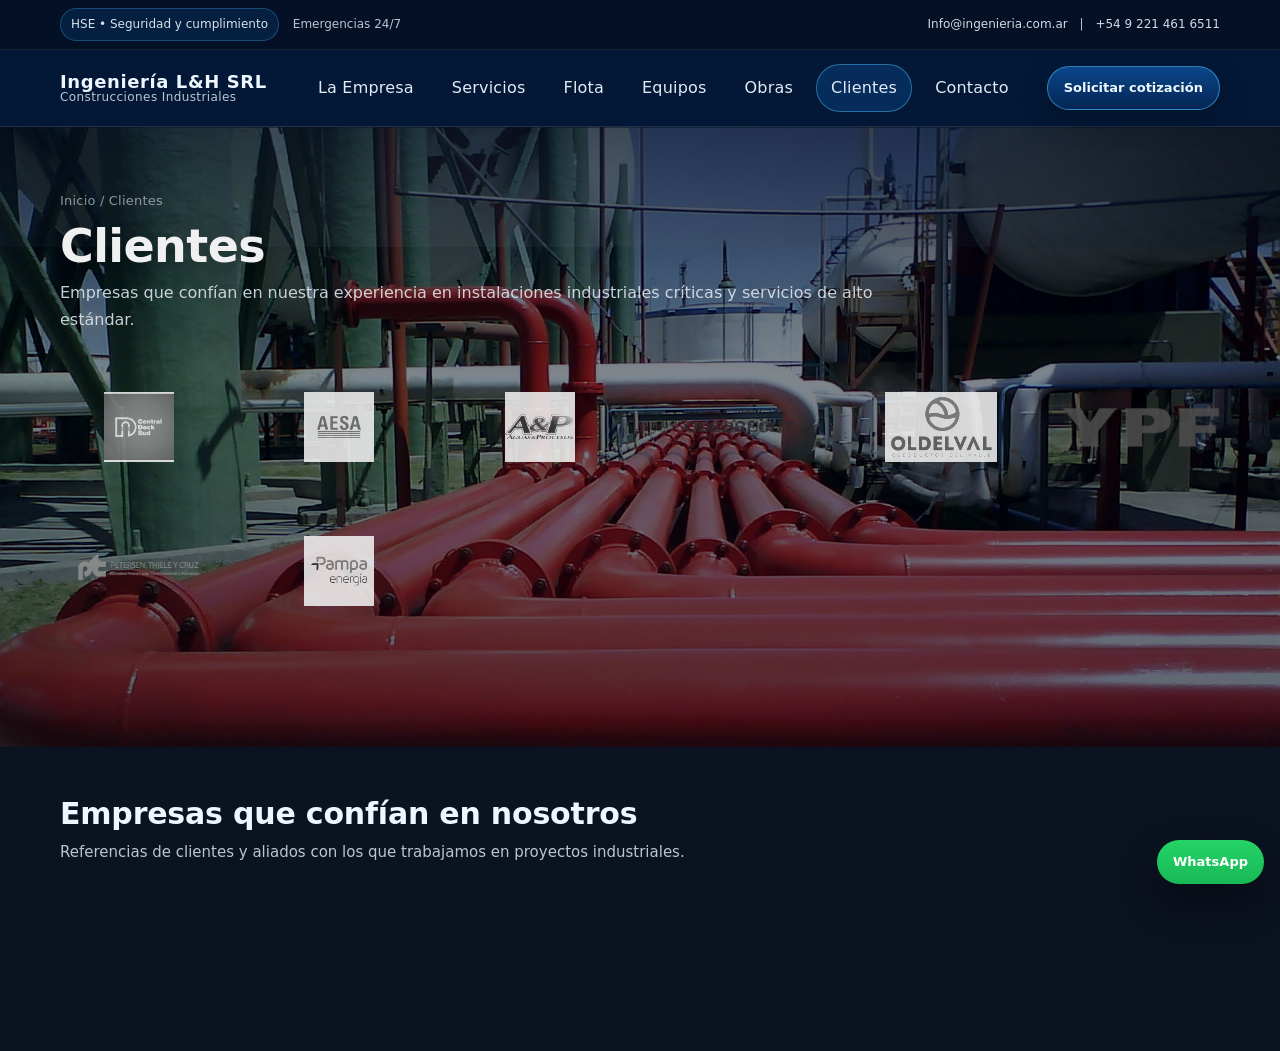
==== clientes.html @ d9d4d3de "Sitio web Ingeniería L&H SRL" ====
<!doctype html>
<html lang="es">
<head>
  <meta charset="utf-8" />
  <meta name="viewport" content="width=device-width,initial-scale=1" />
  <title>Clientes | Ingeniería L&H SRL</title>
  <meta name="description" content="Clientes y sectores atendidos por Ingeniería L&H SRL." />

  <link rel="icon" href="assets/img/favicon/favicon.png" />
  <link rel="stylesheet" href="css/styles.css" />

  <style>
    /* HERO UNIFICADO (Clientes + Obras) — FORZADO */
    .page-hero.page-hero--image{
      position: relative !important;
      height: 620px !important;
      min-height: 620px !important;
      padding: 64px 0 90px !important; /* + espacio para logos */
      display: flex !important;
      align-items: flex-start !important;
      background-size: cover !important;
      background-repeat: no-repeat !important;
      background-position: center 30% !important;
      overflow: hidden !important;
    }

    .page-hero.page-hero--image::before{
      content:"" !important;
      position:absolute !important;
      inset:0 !important;
      background: linear-gradient(
        180deg,
        rgba(2,16,39,.72) 0%,
        rgba(2,16,39,.45) 40%,
        rgba(2,16,39,.60) 100%
      ) !important;
      pointer-events:none !important;
    }

    .page-hero.page-hero--image > .container{
      position: relative !important;
      z-index: 1 !important;
    }

    /* LOGOS dentro del HERO */
    .clients-grid--hero{
      margin-top: 42px;
      display: grid;
      grid-template-columns: repeat(auto-fit, minmax(150px, 1fr));
      gap: 42px;
      align-items: center;
    }

    .clients-grid--hero .client{
      background: transparent !important;
      border: none !important;
      box-shadow: none !important;
      padding: 0 !important;
      display: flex;
      align-items: center;
      justify-content: center;
      min-height: 70px;
    }

    .clients-grid--hero .client img{
      max-width: 160px;
      max-height: 70px;
      width: auto;
      height: auto;
      object-fit: contain;

      filter: grayscale(1) contrast(1.05) brightness(1.1);
      opacity: .88;
      transition: filter .25s ease, opacity .25s ease, transform .25s ease;
    }

    .clients-grid--hero .client:hover img{
      filter: none;
      opacity: 1;
      transform: scale(1.05);
    }

    @media (max-width: 520px){
      .page-hero.page-hero--image{
        height: auto !important;
        min-height: 0 !important;
        padding: 44px 0 26px !important;
        background-position: center 25% !important;
      }

      .clients-grid--hero{
        margin-top: 26px;
        grid-template-columns: 1fr 1fr;
        gap: 22px;
      }

      .clients-grid--hero .client img{
        max-width: 120px;
        max-height: 52px;
      }
    }
  </style>
</head>

<body>
  <a class="skip-link" href="#contenido">Saltar al contenido</a>

  <!-- TOPBAR -->
  <div class="topbar">
    <div class="container wrap">
      <div>
        <span class="badge">HSE • Seguridad y cumplimiento</span>
        <span style="margin-left:10px">Emergencias 24/7</span>
      </div>
      <div>
        <a href="mailto:Info@ingenieria.com.ar">Info@ingenieria.com.ar</a>
        <span style="margin:0 8px">|</span>
        <a href="https://wa.me/5492214616511" target="_blank" rel="noopener">+54 9 221 461 6511</a>
      </div>
    </div>
  </div>

  <!-- HEADER -->
  <header class="site-header" data-header>
    <div class="container navbar">
      <a class="brand brand-text" href="index.html" aria-label="Ir a Inicio">
        <div class="title">
          <strong>Ingeniería L&amp;H SRL</strong>
          <span>Construcciones Industriales</span>
        </div>
      </a>

      <nav class="nav-links" aria-label="Navegación principal">
        <a href="empresa.html">La Empresa</a>
        <a href="servicios.html">Servicios</a>
        <a href="flota.html">Flota</a>
        <a href="equipos.html">Equipos</a>
        <a href="obras.html">Obras</a>
        <a class="active" href="clientes.html">Clientes</a>
        <a href="contacto.html">Contacto</a>
      </nav>

      <a class="cta" href="contacto.html">Solicitar cotización</a>

      <button class="burger" data-burger aria-label="Abrir menú" aria-controls="mobile-drawer" aria-expanded="false">☰</button>
    </div>

    <div class="container mobile-drawer" id="mobile-drawer" data-drawer hidden>
      <a href="empresa.html">La Empresa</a>
      <a href="servicios.html">Servicios</a>
      <a href="flota.html">Flota</a>
      <a href="equipos.html">Equipos</a>
      <a href="obras.html">Obras</a>
      <a class="active" href="clientes.html">Clientes</a>
      <a href="contacto.html">Contacto</a>
    </div>
  </header>

  <main id="contenido">

    <!-- HERO + LOGOS ADENTRO -->
    <section class="page-hero page-hero--image"
      style="background-image:url('assets/img/Liea-Red-de-Incendio-Pao.jpg');">
      <div class="container">
        <div class="breadcrumb">Inicio / Clientes</div>
        <h1>Clientes</h1>
        <p>
          Empresas que confían en nuestra experiencia en instalaciones industriales críticas
          y servicios de alto estándar.
        </p>

        <!-- ✅ LOGOS ADENTRO DE LA FOTO -->
        <div class="clients-grid clients-grid--hero" aria-label="Logos de clientes">
          <figure class="client">
            <img src="assets/img/clientes/1685051536415.jpg" alt="Central Dock Sud" loading="lazy" decoding="async">
          </figure>

          <figure class="client">
            <img src="assets/img/clientes/1704732677499 (1).jpg" alt="AESA" loading="lazy" decoding="async">
          </figure>

          <figure class="client">
            <img src="assets/img/clientes/aguas_y_procesos_logo.jpg" alt="A&P Aguas &amp; Procesos" loading="lazy" decoding="async">
          </figure>

          <figure class="client">
            <img src="assets/img/clientes/od6061o616-odebrecht-logo-odebrecht-logo-vector-eps-379-25-kb-download-r1b1a3ddbq8gzyj5g5m2zoujltp27phqtq1zozi6ia.png" alt="Odebrecht" loading="lazy" decoding="async">
          </figure>

          <figure class="client">
            <img src="assets/img/clientes/Oldelval_Vertical-01-1536x960.png" alt="Oldelval" loading="lazy" decoding="async">
          </figure>

          <figure class="client">
            <img src="assets/img/clientes/ypf-logo.png" alt="YPF" loading="lazy" decoding="async">
          </figure>

          <figure class="client">
            <img src="assets/img/clientes/FOTOGRAFIA-INSTITUCIONAL-PETERSEN-LOGO.png" alt="Petersen, Thiele y Cruz" loading="lazy" decoding="async">
          </figure>

          <figure class="client">
            <img src="assets/img/clientes/images.jpg" alt="Pampa Energía" loading="lazy" decoding="async">
          </figure>
        </div>
      </div>
    </section>

    <!-- ✅ SECCIÓN INFORMATIVA ABAJO (SIN LOGOS) -->
    <section class="section" id="clientes">
      <div class="container">
        <div class="section-title section-title--stack">
          <h2>Empresas que confían en nosotros</h2>
          <p>Referencias de clientes y aliados con los que trabajamos en proyectos industriales.</p>
        </div>
      </div>
    </section>

  </main>

  <footer class="footer">
    <div class="container footer-grid">
      <div>
        <strong>Ingeniería L&amp;H SRL</strong><br/>
        <span>Construcciones Industriales</span>
      </div>
      <div>
        <div><a href="servicios.html">Servicios</a></div>
        <div><a href="obras.html">Obras</a></div>
        <div><a href="contacto.html">Contacto</a></div>
      </div>
      <div>
        <div>WhatsApp: +54 9 221 461 6511</div>
        <div>Email: Info@ingenieria.com.ar</div>
      </div>
    </div>
  </footer>

  <a class="whatsapp-fab" href="https://wa.me/5492216168685" target="_blank" rel="noopener">WhatsApp</a>
  <script src="js/main.js"></script>
</body>
</html>
---- css/styles.css ----
:root{
  --bg0:#021027;
  --bg1:#041a3a;
  --panel:#062a57;
  --card:#07356f;
  --text:#eef7ff;
  --muted:#b9dcff;

  --accent:#1489ff;
  --accent2:#55c3ff;
  --line:rgba(255,255,255,.12);
  --line2:rgba(85,195,255,.22);

  --shadow: 0 18px 55px rgba(0,0,0,.40);
  --shadow2: 0 10px 28px rgba(0,0,0,.28);
  --radius: 18px;
  --max: 1160px;

  --h1: 44px;
  --h2: 26px;
  --h3: 15px;
  --p: 14px;

  --header-h: 78px; /* altura del header */
  --topbar-h: 40px; /* altura topbar */
}



*{ box-sizing:border-box; }
html{ scroll-behavior:smooth; }

body{
  margin:0;
  font-family: system-ui, -apple-system, Segoe UI, Roboto, Arial, sans-serif;
  color:var(--text);
  line-height:1.55;
  background:
    radial-gradient(1200px 680px at 80% -10%, rgba(85,195,255,.32), transparent 60%),
    radial-gradient(1100px 760px at 10% 0%, rgba(20,137,255,.28), transparent 55%),
    linear-gradient(180deg, var(--bg1) 0%, var(--bg0) 70%, #010a18 100%);
}

a{ color:inherit; text-decoration:none; }
img{ max-width:100%; display:block; }
.container{ width:min(var(--max), calc(100% - 42px)); margin:0 auto; }

/* Accessibility */
.skip-link{
  position:absolute; left:-999px; top:auto; width:1px; height:1px; overflow:hidden;
}
.skip-link:focus{
  left:16px; top:16px; width:auto; height:auto; padding:10px 14px;
  border-radius:12px; background:rgba(6,42,87,.95);
  border:1px solid var(--line); z-index:9999;
}

/* =========================================================
   TOPBAR (si no existe en HTML, no molesta)
========================================================= */
.topbar{
  position: relative;
  z-index: 10;
  background: rgba(2,16,39,.85);
  border-bottom:1px solid rgba(255,255,255,.08);
}

.topbar .wrap{
  display:flex;
  justify-content:space-between;
  align-items:center;
  gap:14px;
  padding:8px 0;
  font-size:12px;
  color:rgba(238,247,255,.78);
}


.topbar a{ color:rgba(238,247,255,.88); }
.topbar a:hover{ color:var(--text); text-decoration:underline; }
.badge{
  display:inline-flex; align-items:center; gap:8px;
  padding:6px 10px; border-radius:999px;
  border:1px solid rgba(85,195,255,.28);
  background: rgba(20,137,255,.12);
  color:rgba(238,247,255,.90);
}

/* =========================================================
   HEADER / NAV (base)
========================================================= */
header{
  position:sticky;
  top:0;
  z-index:50;
  background: rgba(4,26,58,.82);
  border-bottom:1px solid rgba(255,255,255,.10);
  backdrop-filter: blur(12px);
}

.navbar{
  display:flex;
  align-items:center;
  justify-content:space-between;
  padding:14px 0;
}

.brand{
  display:flex;
  align-items:center;
  gap:14px;
  min-width:220px;
}
.brand img{ width:168px; height:44px; object-fit:contain; }
.brand .title{ display:flex; flex-direction:column; line-height:1.15; }
.brand .title strong{ font-size:14px; letter-spacing:.35px; }
.brand .title span{ font-size:12px; color:var(--muted); }

.nav-links{ display:flex; align-items:center; gap:8px; }
.nav-links a{
  font-size:16px;              /* ⬅ antes 13px */
  padding:11px 14px;           /* acompaña el tamaño */
  border-radius:999px;
  border:1px solid transparent;
  color:rgba(238,247,255,.95); /* un poco más legible */
  letter-spacing:.2px;         /* look más pro */
  font-weight:500;             /* sin verse pesado */
}

.nav-links a:hover{
  border-color: rgba(85,195,255,.35);
  background: rgba(20,137,255,.12);
}
.nav-links a.active{
  border-color: rgba(85,195,255,.45);
  background: rgba(20,137,255,.18);
}

.cta{
  display:inline-flex; align-items:center; justify-content:center; gap:10px;
  padding:11px 16px;
  border-radius:999px;
  border:1px solid rgba(85,195,255,.55);
  background: linear-gradient(180deg, rgba(20,137,255,.42), rgba(11,99,214,.18));
  box-shadow: var(--shadow2);
  font-weight:800;
  font-size:13px;
}
.cta:hover{ border-color: rgba(85,195,255,.92); transform: translateY(-1px); }

/* Mobile menu */
.burger{
  display:none;
  width:44px; height:44px;
  border-radius:12px;
  border:1px solid rgba(255,255,255,.14);
  background: rgba(6,42,87,.45);
  color:var(--text);
  cursor:pointer;
}
.burger:hover{ border-color: rgba(85,195,255,.45); }

.mobile-drawer{
  display:none;
  border-top:1px solid rgba(255,255,255,.08);
  padding:10px 0 16px;
}
.mobile-drawer a{
  display:block;
  padding:12px 12px;
  margin:6px 0;
  border-radius:14px;
  border:1px solid rgba(255,255,255,.12);
  background: rgba(6,42,87,.35);
}
.mobile-drawer a:hover{
  border-color: rgba(85,195,255,.45);
  background: rgba(20,137,255,.12);
}

/* =========================================================
   TECHINT: MENÚ SOBRE VIDEO + SIN FRANJA AZUL
   (esto es lo que pediste)
========================================================= */

/* 1) header fixed y transparente sobre el video */
body.has-hero header.site-header{
  position: fixed;
  top:0; left:0; right:0;
  z-index: 999;
  background: rgba(2,16,39,.18);
  border-bottom: 1px solid rgba(255,255,255,.10);
  backdrop-filter: blur(10px);
  transition: background .25s ease, backdrop-filter .25s ease, box-shadow .25s ease;
}

/* 2) header sólido al scrollear (tu JS agrega .is-solid) */
body.has-hero header.site-header.is-solid{
  background: rgba(4,26,58,.88);
  backdrop-filter: blur(12px);
  box-shadow: 0 10px 30px rgba(0,0,0,.25);
}

/* 3) compensación del header fixed */
body.has-hero{
  padding-top: var(--header-h);
}

/* 4) clave: el hero sube debajo del header para tapar el fondo */
body.has-hero .hero{
  margin-top: calc(var(--header-h) * -1);
  padding-top: var(--header-h);
  padding-bottom: 28px;
}

/* =========================================================
   HERO (tu layout original)
========================================================= */
.hero{ padding:0 0 28px; }

.hero-grid{
  display:grid;
  grid-template-columns: 1.2fr .8fr;
  gap:18px;
  align-items:stretch;
}

/* Tu HTML usa hero-card / sidebar */
.hero-card{
  border-radius: 24px;
  overflow:hidden;
  border:1px solid rgba(255,255,255,.12);
  box-shadow: var(--shadow);
  background:
    radial-gradient(900px 520px at 75% 0%, rgba(85,195,255,.20), transparent 60%),
    linear-gradient(180deg, rgba(6,42,87,.55), rgba(2,16,39,.40));
}

.sidebar{
  border-radius:24px;
  border:1px solid rgba(255,255,255,.12);
  background: linear-gradient(180deg, rgba(6,42,87,.76), rgba(2,16,39,.62));
  box-shadow: var(--shadow2);
  padding:20px;
}
.sidebar h3{ margin:0 0 10px; font-size:16px; letter-spacing:.1px; }

/* Pills dentro del sidebar */
.pills{ display:flex; flex-wrap:wrap; gap:10px; }
.pill{
  font-size:12px;
  padding:9px 12px;
  border-radius:999px;
  border:1px solid rgba(255,255,255,.12);
  background: rgba(255,255,255,.05);
  color: rgba(238,247,255,.86);
}

/* Cards internas del sidebar (ya las usás) */
.card{
  border-radius: var(--radius);
  border:1px solid rgba(255,255,255,.12);
  background: linear-gradient(180deg, rgba(6,42,87,.55), rgba(2,16,39,.40));
  box-shadow: 0 14px 34px rgba(0,0,0,.28);
  padding:18px;
  transition: transform .18s ease, border-color .18s ease, background .18s ease;
}
.card:hover{
  transform: translateY(-3px);
  border-color: rgba(85,195,255,.40);
  background: linear-gradient(180deg, rgba(20,137,255,.18), rgba(2,16,39,.40));
}
.card h3{ margin:0 0 8px; font-size: var(--h3); }
.card p{ margin:0; font-size: 13px; color: rgba(238,247,255,.80); }

/* =========================================================
   HERO VIDEO + TEXTO SOBRE VIDEO
========================================================= */
.hero-media.video{
  position: relative;
  min-height: 520px;
  overflow: hidden;
  background: #021027;
}

/* videos (fade) */
.hero-media.video .hero-video{
  position:absolute;
  inset:0;
  width:100%;
  height:100%;
  object-fit:cover;
  opacity:0;
  transition: opacity .8s ease;
  transform: scale(1.03);
  filter: saturate(1.05) contrast(1.05);
}
.hero-media.video .hero-video.is-active{ opacity:1; }

/* overlay legibilidad */
.hero-media.video::after{
  content:"";
  position:absolute;
  inset:0;
  background:
    linear-gradient(90deg, rgba(2,16,39,.88) 0%, rgba(2,16,39,.40) 55%, rgba(2,16,39,.15) 100%),
    radial-gradient(900px 520px at 70% 0%, rgba(85,195,255,.18), transparent 60%);
  pointer-events:none;
  z-index:1;
}

/* texto encima del video */
.hero-overlay{
  position: relative;
  z-index: 2;
  padding: 42px 34px;
  max-width: 720px;
}

.kicker{
  display:inline-flex; align-items:center; gap:10px;
  font-size:12px;
  color:rgba(238,247,255,.80);
  padding:8px 14px;
  border-radius:999px;
  border:1px solid rgba(85,195,255,.24);
  background: rgba(20,137,255,.10);
}

.h1{
  margin:18px 0 12px;
  font-size: var(--h1);
  line-height:1.08;
  letter-spacing:-.6px;
}

.lead{
  margin:0;
  font-size: 15px;
  color: rgba(238,247,255,.86);
  max-width: 64ch;
}

.hero-actions{
  display:flex;
  gap:12px;
  flex-wrap:wrap;
  margin-top:18px;
}

.btn{
  display:inline-flex; align-items:center; justify-content:center; gap:10px;
  padding:12px 16px;
  border-radius: 14px;
  border:1px solid rgba(255,255,255,.14);
  background: rgba(6,42,87,.35);
  font-weight:700;
  font-size:13px;
}
.btn:hover{
  border-color: rgba(85,195,255,.45);
  background: rgba(20,137,255,.10);
  transform: translateY(-1px);
}
.btn.primary{
  border:1px solid rgba(85,195,255,.60);
  background: linear-gradient(180deg, rgba(20,137,255,.40), rgba(11,99,214,.18));
}

/* KPIs */
.kpis{
  display:grid;
  grid-template-columns: repeat(4, 1fr);
  gap:10px;
  margin-top:16px;
}
.kpi{
  padding:12px 12px 10px;
  border-radius:16px;
  border:1px solid rgba(255,255,255,.12);
  background: linear-gradient(180deg, rgba(7,53,111,.40), rgba(2,16,39,.25));
}
.kpi strong{ display:block; font-size:18px; letter-spacing:.2px; }
.kpi span{ font-size:12px; color:rgba(238,247,255,.74); }

/* =========================================================
   SECCIONES PRO
========================================================= */
.section{ padding:56px 0; }
.section.alt{
  background: linear-gradient(180deg, rgba(255,255,255,.03), rgba(255,255,255,0));
  border-top:1px solid rgba(255,255,255,.06);
  border-bottom:1px solid rgba(255,255,255,.06);
}
.section-title{
  display:flex;
  align-items:flex-end;
  justify-content:space-between;
  gap:18px;
  margin-bottom:18px;
}
.section-title h2{
  margin:0;
  font-size: var(--h2);
  letter-spacing:-.40px;
}
.section-title p{
  margin:0;
  max-width: 620px;
  color: rgba(238,247,255,.74);
  font-size: 13px;
}

.grid-3{
  display:grid;
  grid-template-columns: repeat(3, 1fr);
  gap:16px;
}

/* =========================================================
   PAGE HERO
========================================================= */
.page-hero{ padding:46px 0 22px; }
.breadcrumb{
  font-size:12px;
  color:rgba(238,247,255,.70);
  margin-bottom:10px;
}
.page-hero h1{
  margin:0 0 8px;
  font-size:34px;
  letter-spacing:-.35px;
}
.page-hero p{
  margin:0;
  color: rgba(238,247,255,.82);
  max-width: 820px;
  font-size: 13px;
}

/* =========================================================
   TABLAS / GALERÍA / FORM
========================================================= */
.table{
  width:100%;
  border-collapse:separate;
  border-spacing:0;
  overflow:hidden;
  border-radius: var(--radius);
  border:1px solid rgba(255,255,255,.12);
  background: rgba(2,16,39,.25);
}
.table th, .table td{
  padding:12px;
  font-size:13px;
  border-bottom:1px solid rgba(255,255,255,.08);
  vertical-align:top;
}
.table th{
  background: rgba(255,255,255,.05);
  text-align:left;
}

.gallery{
  display:grid;
  grid-template-columns: repeat(3, 1fr);
  gap:12px;
}
.gallery figure{
  margin:0;
  border-radius: var(--radius);
  overflow:hidden;
  border:1px solid rgba(255,255,255,.12);
  background: rgba(2,16,39,.25);
}
.gallery figcaption{
  padding:10px 12px;
  font-size:12px;
  color: rgba(238,247,255,.78);
}

.form{
  display:grid;
  grid-template-columns: 1fr 1fr;
  gap:12px;
}
.field{ display:flex; flex-direction:column; gap:8px; }
.field label{ font-size:12px; color: rgba(238,247,255,.78); }
.field input, .field textarea{
  border-radius:14px;
  border:1px solid rgba(255,255,255,.12);
  padding:12px 12px;
  background: rgba(2,16,39,.25);
  color: var(--text);
  outline:none;
}
.field input:focus, .field textarea:focus{ border-color: rgba(85,195,255,.55); }
.field textarea{ min-height:120px; resize:vertical; }
.form .full{ grid-column: 1 / -1; }

/* =========================================================
   FOOTER
========================================================= */
.footer{
  margin-top:30px;
  border-top:1px solid rgba(255,255,255,.10);
  background: rgba(2,16,39,.40);
  padding:26px 0;
  color: rgba(238,247,255,.74);
  font-size:12px;
}
.footer-grid{
  display:flex;
  justify-content:space-between;
  align-items:flex-start;
  gap:18px;
  flex-wrap:wrap;
}
.footer a{ color: rgba(238,247,255,.84); }
.footer a:hover{ color: var(--text); text-decoration:underline; }

/* =========================================================
   WHATSAPP
========================================================= */
.whatsapp-fab{
  position:fixed;
  right:16px;
  bottom:16px;
  z-index:60;
  padding:12px 16px;
  border-radius:999px;
  font-size:13px;
  font-weight:900;
  color:#fff;
  background: linear-gradient(180deg, #25D366, #18b957);
  box-shadow: 0 18px 40px rgba(0,0,0,.40);
}

/* =========================================================
   ANIMACIONES
========================================================= */
.reveal{
  opacity:0;
  transform: translateY(12px);
  transition: opacity .6s ease, transform .6s ease;
}
.reveal.is-visible{
  opacity:1;
  transform:none;
}

/* =========================================================
   RESPONSIVE
========================================================= */
@media (max-width: 980px){
  :root{ --h1: 36px; --header-h: 72px; }
  .hero-grid{ grid-template-columns: 1fr; }
  .kpis{ grid-template-columns: 1fr 1fr; }
  .grid-3{ grid-template-columns: 1fr; }
  .gallery{ grid-template-columns: 1fr 1fr; }
  .form{ grid-template-columns: 1fr; }
  .hero-media.video{ min-height: 440px; }
  .hero-overlay{ padding: 30px 22px; }
}
@media (max-width: 860px){
  .nav-links, .cta{ display:none; }
  .burger{ display:inline-flex; align-items:center; justify-content:center; }
  .mobile-drawer{ display:block; }
  .mobile-drawer[hidden]{ display:none; }
}
@media (max-width: 520px){
  :root{ --h1: 30px; }
  .kpis{ grid-template-columns: 1fr; }
  .gallery{ grid-template-columns: 1fr; }
}


/* =========================================================
   HERO FULL WIDTH (Techint)
========================================================= */

.hero-full{
  padding: 0;
}

/* contenedor de video full-bleed */
.hero-full-media{
  width: 100vw;
  min-height: calc(100vh - var(--header-h));
  border-radius: 0;        /* full width */
  overflow: hidden;
}

/* que el video ocupe toda la pantalla */
.hero-full-media .hero-video{
  border-radius: 0;
}

/* overlay de texto: centrado, pero sobre video */
.hero-overlay-wide{
  padding: 110px 0 48px; /* espacio superior para que el texto no choque con el header */
  max-width: 860px;
}

/* el gradiente overlay más “Techint” */
.hero-full-media::after{
  background:
    linear-gradient(90deg, rgba(2,16,39,.90) 0%, rgba(2,16,39,.55) 55%, rgba(2,16,39,.22) 100%),
    radial-gradient(1200px 650px at 70% 0%, rgba(85,195,255,.16), transparent 60%);
}

/* la grilla de abajo con aire */


/* en mobile: altura y padding */
@media (max-width: 980px){
  .hero-full-media{
    min-height: 72vh;
  }
  .hero-overlay-wide{
    padding: 92px 0 34px;
    max-width: 720px;
  }
  .hero-grid-below{ margin-top: -40px; }
}

/* =========================================================
   HEADER TRANSPARENTE SOBRE EL VIDEO (TECHINT)
========================================================= */



/* Links visibles sobre video */
body.has-hero header.site-header .nav-links a,
body.has-hero header.site-header .brand,
body.has-hero header.site-header .brand strong,
body.has-hero header.site-header .brand span{
  color: #eef7ff;
}

/* Botón */
body.has-hero header.site-header .cta{
  background: linear-gradient(180deg, rgba(20,137,255,.45), rgba(11,99,214,.25));
  border-color: rgba(85,195,255,.55);
}


/* ===== FORCE: header transparente sobre el hero ===== */
body.has-hero header.site-header{
  background: transparent !important;
  backdrop-filter: none !important;
  -webkit-backdrop-filter: none !important;
  box-shadow: none !important;
  border-bottom: 1px solid rgba(255,255,255,.10) !important;
}

/* Estado sólido cuando scrolleás (tu JS pone .is-solid) */
body.has-hero header.site-header.is-solid{
  background: rgba(4,26,58,.92) !important;
  backdrop-filter: blur(12px) !important;
  -webkit-backdrop-filter: blur(12px) !important;
  box-shadow: 0 10px 30px rgba(0,0,0,.25) !important;
}
/* ===== FIX DEFINITIVO: HEADER REALMENTE TRANSPARENTE EN HERO ===== */


/* 2) Si algún estilo global de `header{...}` se mete, lo anulamos también */
body.has-hero header.site-header{
  background: transparent !important;
}

/* 3) Solo cuando scrolleás: vuelve sólido */
body.has-hero header.site-header.is-solid{
  background: rgba(4,26,58,.92) !important;
  backdrop-filter: blur(12px) !important;
  -webkit-backdrop-filter: blur(12px) !important;
  box-shadow: 0 10px 30px rgba(0,0,0,.25) !important;
}
/* ===== Overlay del video: más liviano arriba para que el menú “respire” ===== */
.hero-media.video::after{
  background:
    linear-gradient(180deg, rgba(2,16,39,.35) 0%, rgba(2,16,39,.70) 55%, rgba(2,16,39,.88) 100%),
    radial-gradient(1200px 650px at 70% 0%, rgba(85,195,255,.14), transparent 60%) !important;
}
/* ===== Techint: arriba claro (para el menú), abajo oscuro (para el texto) ===== */
.hero-media.video::after{
  content:"";
  position:absolute;
  inset:0;
  pointer-events:none;
  z-index:1;

  /* Top liviano, bottom más oscuro */
  background:
    linear-gradient(
      180deg,
      rgba(2,16,39,.18) 0%,
      rgba(2,16,39,.32) 22%,
      rgba(2,16,39,.62) 55%,
      rgba(2,16,39,.88) 100%
    ),
    radial-gradient(1200px 650px at 70% 0%, rgba(85,195,255,.14), transparent 60%) !important;
}

/* Header 100% transparente en el hero */
body.has-hero header.site-header{
  background: transparent !important;
  backdrop-filter: none !important;
  -webkit-backdrop-filter: none !important;
  box-shadow: none !important;
  border-bottom: 1px solid rgba(255,255,255,.08) !important;
}
/* Capa sutil SOLO detrás del contenido del navbar (no banda completa) */
body.has-hero header.site-header .navbar{
  background: linear-gradient(180deg, rgba(2,16,39,.35), rgba(2,16,39,0)) !important;
  border-radius: 0 !important;
}
/* ===== MENÚ DENTRO DEL VIDEO (ESTILO TECHINT REAL) ===== */

/* Header 100% limpio */
body.has-hero header.site-header{
  background: transparent !important;
  backdrop-filter: none !important;
  -webkit-backdrop-filter: none !important;
  box-shadow: none !important;
  border-bottom: none !important;
}

/* Overlay del hero: CLARO ARRIBA, OSCURO ABAJO */
.hero-media.video::after{
  content:"";
  position:absolute;
  inset:0;
  z-index:1;
  pointer-events:none;

  background:
    linear-gradient(
      180deg,
      rgba(2,16,39,.05) 0%,     /* menú: casi nada */
      rgba(2,16,39,.12) 18%,
      rgba(2,16,39,.35) 40%,   /* empieza texto */
      rgba(2,16,39,.65) 65%,
      rgba(2,16,39,.88) 100%   /* fondo del hero */
    );
}
body.has-hero header.site-header{
  border: none !important;
}
/* ===== FIX DEFINITIVO: SIN FRANJA AZUL, MENÚ SOBRE VIDEO ===== */

/* 1) NO dejes espacio arriba con el body (eso crea la franja azul) */
body.has-hero{
  padding-top: 0 !important;
}

/* 2) Header flotando encima del video (sin fondo) */
body.has-hero header.site-header{
  position: fixed !important;
  top: 0; left: 0; right: 0;
  z-index: 9999 !important;
  background: transparent !important;
  backdrop-filter: none !important;
  -webkit-backdrop-filter: none !important;
  box-shadow: none !important;
  border-bottom: none !important;
}

/* 3) El HERO arranca desde arriba (atrás del header) */
body.has-hero .hero{
  margin-top: 0 !important;
  padding-top: 0 !important;
}

/* 4) El video pega arriba del todo */
body.has-hero .hero-media.video{
  min-height: 100vh !important; /* ocupa pantalla completa */
}

/* 5) Solo el TEXTO baja para no quedar debajo del header */
body.has-hero .hero-overlay{
  padding-top: calc(var(--header-h) + 24px) !important;
}
body.has-hero header.site-header.is-solid{
  background: rgba(4,26,58,.92) !important;
  backdrop-filter: blur(12px) !important;
  -webkit-backdrop-filter: blur(12px) !important;
  box-shadow: 0 10px 30px rgba(0,0,0,.25) !important;
  border-bottom: 1px solid rgba(255,255,255,.08) !important;
}
@media (max-width: 520px){
  body.has-hero .hero-overlay{
    padding-top: calc(var(--header-h) + 14px) !important;
  }
}
/* ===== BRAND SOLO TEXTO (SIN LOGO) ===== */

.brand-text{
  display: flex;
  align-items: center;
}

.brand-text .title{
  display: flex;
  flex-direction: column;
  line-height: 1.1;
}

.brand-text .title strong{
  font-size: 18px;
  font-weight: 800;
  letter-spacing: .6px;
  color: #eef7ff;
}

.brand-text .title span{
  font-size: 12px;
  letter-spacing: .4px;
  color: rgba(238,247,255,.78);
}

/* En mobile un poco más compacto */
@media (max-width: 520px){
  .brand-text .title strong{
    font-size: 16px;
  }
}
/* =========================================================
   COLUMNA DERECHA (OPCIÓN A): OBRAS DESTACADAS
========================================================= */

.hero-grid{
  /* IMPORTANTE: ahora son 3 columnas */
  grid-template-columns: 1.2fr .8fr .7fr;
}

/* Panel derecho */
.right-rail{
  padding: 20px;
  min-height: 520px; /* acompaña el alto del hero */
}

.right-rail h3{
  margin: 0 0 12px;
  font-size: 16px;
  letter-spacing: .1px;
}

/* Lista de obras */
.work-list{
  display: grid;
  gap: 12px;
}

.work-card{
  display: grid;
  gap: 6px;
  padding: 14px 14px;
  border-radius: 16px;
  border: 1px solid rgba(255,255,255,.12);
  background: rgba(2,16,39,.22);
  transition: transform .18s ease, border-color .18s ease, background .18s ease;
}

.work-card strong{
  font-size: 13px;
  letter-spacing: .2px;
}

.work-card span{
  font-size: 12px;
  color: rgba(238,247,255,.74);
  line-height: 1.35;
}

.work-card em{
  font-style: normal;
  font-size: 12px;
  color: rgba(85,195,255,.90);
}

.work-card:hover{
  transform: translateY(-2px);
  border-color: rgba(85,195,255,.40);
  background: rgba(20,137,255,.10);
}

/* CTAs */
.right-cta{
  display: flex;
  gap: 10px;
  flex-wrap: wrap;
  margin-top: 14px;
}

/* Nota inferior */
.right-note{
  margin-top: 14px;
  padding: 14px;
  border-radius: 16px;
  border: 1px solid rgba(255,255,255,.12);
  background: rgba(2,16,39,.25);
}

.right-note strong{
  display: block;
  font-size: 13px;
  margin-bottom: 6px;
  color: rgba(238,247,255,.92);
}

.right-note span{
  display: block;
  font-size: 12px;
  color: rgba(238,247,255,.74);
  line-height: 1.35;
}

/* Responsive: a 2 columnas y luego 1 */
@media (max-width: 1100px){
  .hero-grid{
    grid-template-columns: 1.1fr .9fr;
  }
  .right-rail{
    grid-column: 1 / -1; /* baja debajo */
    min-height: auto;
  }
}

@media (max-width: 980px){
  .hero-grid{
    grid-template-columns: 1fr;
  }
  .right-rail{
    grid-column: auto;
  }
}
.side-media{
  position: relative;
  min-height: 520px;
  padding: 0;
  overflow: hidden;
}

.side-media .side-video{
  position:absolute;
  inset:0;
  width:100%;
  height:100%;
  object-fit:cover;
  transform: scale(1.02);
  filter: saturate(1.05) contrast(1.05);
}

.side-media::after{
  content:"";
  position:absolute;
  inset:0;
  background: linear-gradient(180deg, rgba(2,16,39,.18), rgba(2,16,39,.88));
  z-index:1;
  pointer-events:none;
}

.side-media-overlay{
  position: relative;
  z-index:2;
  height:100%;
  padding: 26px;
  display:flex;
  flex-direction:column;
  justify-content:flex-end;
}

.side-media-overlay p{
  margin: 8px 0 14px;
  color: rgba(238,247,255,.82);
  font-size: 13px;
  line-height: 1.4;
}

.side-media-actions{
  display:flex;
  gap:10px;
  flex-wrap:wrap;
}
/* ===== Capabilities list (reemplaza burbujas) ===== */
.cap-list{
  display:grid;
  grid-template-columns: 1fr 1fr;
  gap:10px 14px;
  margin-top: 12px;
}

.cap-item{
  display:flex;
  align-items:center;
  gap:10px;
  padding:10px 12px;
  border-radius: 14px;
  border:1px solid rgba(255,255,255,.10);
  background: rgba(2,16,39,.25);
  color: rgba(238,247,255,.90);
  font-size: 13px;
}

.cap-dot{
  width:8px;
  height:8px;
  border-radius: 50%;
  background: rgba(85,195,255,.85);
  box-shadow: 0 0 0 4px rgba(20,137,255,.12);
  flex: 0 0 auto;
}

@media (max-width: 520px){
  .cap-list{ grid-template-columns: 1fr; }
}
/* ===============================
   FIX: Sacar "burbujas" sin tocar HTML
   (convierte .pills/.pill a lista corporate)
================================= */

.pills{
  display: grid !important;
  grid-template-columns: 1fr 1fr !important;
  gap: 10px 14px !important;
  margin-top: 12px !important;
}

.pill{
  display: flex !important;
  align-items: center !important;
  gap: 10px !important;

  padding: 10px 12px !important;
  border-radius: 14px !important;

  border: 1px solid rgba(255,255,255,.10) !important;
  background: rgba(2,16,39,.25) !important;

  font-size: 13px !important;
  color: rgba(238,247,255,.90) !important;
}

/* punto (bullet) sin modificar HTML */
.pill::before{
  content:"";
  width: 8px;
  height: 8px;
  border-radius: 50%;
  background: rgba(85,195,255,.85);
  box-shadow: 0 0 0 4px rgba(20,137,255,.12);
  flex: 0 0 auto;
}

@media (max-width: 520px){
  .pills{ grid-template-columns: 1fr !important; }
}
/* ===============================
   FIX: Sacar "burbujas" sin tocar HTML
   (convierte .pills/.pill a lista corporate)
================================= */

.pills{
  display: grid !important;
  grid-template-columns: 1fr 1fr !important;
  gap: 10px 14px !important;
  margin-top: 12px !important;
}

.pill{
  display: flex !important;
  align-items: center !important;
  gap: 10px !important;

  padding: 10px 12px !important;
  border-radius: 14px !important;

  border: 1px solid rgba(255,255,255,.10) !important;
  background: rgba(2,16,39,.25) !important;

  font-size: 13px !important;
  color: rgba(238,247,255,.90) !important;
}

/* punto (bullet) sin modificar HTML */
.pill::before{
  content:"";
  width: 8px;
  height: 8px;
  border-radius: 50%;
  background: rgba(85,195,255,.85);
  box-shadow: 0 0 0 4px rgba(20,137,255,.12);
  flex: 0 0 auto;
}

@media (max-width: 520px){
  .pills{ grid-template-columns: 1fr !important; }
}
/* ===== HERO KPIs: sin burbujas ===== */
.hero .kpi{
  background: transparent !important;
  border: none !important;
  box-shadow: none !important;
  padding: 0 !important;
}

.hero .kpi strong{
  font-size: 28px;
  font-weight: 800;
}

.hero .kpi span{
  font-size: 13px;
  opacity: .85;
}
/* ===== SIDEBAR: Enfoque / Contacto sin burbujas ===== */
.sidebar .card{
  background: transparent !important;
  border: none !important;
  box-shadow: none !important;
  padding: 0 !important;
}
/* ===== HERO GRID DEBAJO DEL VIDEO: 2 COLUMNAS REALES ===== */
.hero-grid-below{
  display: grid;
  grid-template-columns: minmax(0, 1.4fr) minmax(0, 1fr);
  gap: 32px;
  align-items: start;
}
/* ===== HERO GRID DEBAJO DEL VIDEO: 2 COLUMNAS REALES ===== */
.hero-grid-below{
  display: grid;
  grid-template-columns: minmax(0, 1.4fr) minmax(0, 1fr);
  gap: 32px;
  align-items: start;
}
/* Aire visual en columna derecha */
.right-rail{
  margin-top: 16px;
}
/* ===== OVERLAY INFERIOR DENTRO DEL VIDEO ===== */
/* El contenedor del video debe ser relativo */
.right-rail,
.work-card{
  position: relative;
  overflow: hidden;
}


 


/* Texto dentro del overlay */
.work-overlay h3{
  margin: 0 0 6px;
  font-size: 18px;
  font-weight: 700;
}

.work-overlay p{
  margin: 0 0 14px;
  font-size: 13px;
  opacity: .9;
}

/* Botones dentro del video */
.work-overlay .btn{
  background: transparent;
  border: 1px solid rgba(255,255,255,.35);
  padding: 8px 14px;
  border-radius: 6px;
  font-size: 13px;
}

.work-overlay .btn.primary{
  background: rgba(20,137,255,.85);
  border-color: rgba(20,137,255,.85);
}
/* ===== AVANCES DE OBRA: bajar overlay dentro del video ===== */
.work-card,
.right-rail{
  position: relative;
  overflow: hidden;
}

/* el bloque dentro del video */
.work-overlay{
  position: absolute;
  left: 0;
  right: 0;

  /* 🔧 MÁS ABAJO: subí/bajá este valor */
  bottom: 24px;

  padding: 18px 20px;
  z-index: 2;

  /* gradiente solo abajo (no tapa todo el video) */
  background: linear-gradient(
    180deg,
    rgba(2,16,39,0) 0%,
    rgba(2,16,39,.55) 55%,
    rgba(2,16,39,.88) 100%
  );
}

/* si querés todavía más abajo: probá bottom: 10px; */
/* ===== COLUMNA DERECHA: convertir contenido en overlay y bajarlo ===== */
.right-rail{
  position: relative;
  overflow: hidden;
}

/* Si tenés video o imagen de fondo dentro */
.right-rail video,
.right-rail img{
  width: 100%;
  height: 420px;          /* ajustable */
  object-fit: cover;
  display: block;
}

/* Overlay: agarramos TODO lo que no sea video/imagen y lo mandamos abajo */
.right-rail > :not(video):not(img){
  position: absolute;
  left: 22px;
  right: 22px;

  /* 🔧 BAJAR MÁS: cambiá este valor */
  bottom: 22px;

  z-index: 2;
  color: #eef7ff;
}

/* Gradiente abajo para legibilidad */
.right-rail::after{
  content:"";
  position:absolute;
  inset:0;
  background: linear-gradient(
    180deg,
    rgba(2,16,39,0) 35%,
    rgba(2,16,39,.55) 65%,
    rgba(2,16,39,.88) 100%
  );
  z-index: 1;
  pointer-events: none;
}
/* Si el contenido está dentro de un wrapper, forzamos ese wrapper */
.right-rail .work-list,
.right-rail .right-cta,
.right-rail .right-note,
.right-rail h3{
  position: relative;
  z-index: 2;
}
/* =========================================================
   SIDE MEDIA (Avances de obra) — overlay abajo del video
========================================================= */

.side-media{
  position: relative;
  overflow: hidden;
}

.side-video{
  position: absolute;
  inset: 0;
  width: 100%;
  height: 100%;
  object-fit: cover;
  opacity: 0;
  transition: opacity .8s ease;
  filter: brightness(1.05) contrast(1.05) saturate(1.1);
}
.side-video.is-active{
  opacity: 1;
}


/* Overlay DENTRO del video, ABAJO */
.side-media-overlay{
  position: absolute;
  left: 0;
  right: 0;

  /* 🔴 ESTO ES LO QUE LO BAJA */
  bottom: 0;

  padding: 20px 22px;
  z-index: 2;

  /* Gradiente solo inferior */
  background: linear-gradient(
    180deg,
    rgba(2,16,39,0) 0%,
    rgba(2,16,39,.55) 45%,
    rgba(2,16,39,.90) 100%
  );

  color: #eef7ff;
}

/* Tipografía */
.side-media-overlay h3{
  margin: 0 0 6px;
  font-size: 18px;
  font-weight: 700;
}

.side-media-overlay{
  position: absolute;
  left: 0;
  right: 0;
  bottom: 0;
  padding: 20px 22px;
  z-index: 2;

  /* ✅ MÁS CLARO + AZUL CORPORATIVO */
  background: linear-gradient(
    180deg,
    rgba(4,26,58,0) 0%,
    rgba(4,26,58,.35) 40%,
    rgba(4,26,58,.70) 100%
  );

  color: #eef7ff;
}
.side-video{
  filter: brightness(1.05) contrast(1.05) saturate(1.08);
}


/* Bordes redondeados abajo (pro) */
.side-media-overlay{
  border-radius: 0 0 24px 24px;
}

/* ===== LIMPIAR OSCURECIMIENTO DEL VIDEO ===== */
.side-media::after{
  content: none !important;
}
/* ===== LIMPIAR OSCURECIMIENTO DEL VIDEO ===== */
.side-media::after{
  content: none !important;
}
.side-video{
  filter: brightness(1.15) contrast(1.08) saturate(1.15);
}
/* =========================================================
   TIPOGRAFÍA — MÁS VOLUMEN (PEGAR AL FINAL DEL CSS)
   - Aumenta jerarquía de títulos y legibilidad de párrafos
========================================================= */

/* Título principal de página/sección (ej: "La Empresa") */
.page-hero h1,
.section h1{
  font-size: 46px;
  line-height: 1.08;
  font-weight: 800;
  letter-spacing: -0.6px;
  text-shadow: 0 6px 30px rgba(0,0,0,.35);
}

/* Subtítulos / títulos de cards (Misión, Visión, Valores, etc.) */
.page-hero h2,
.section h2,
.card h3,
.sidebar h3,
.right-rail h3{
  font-size: 20px;
  line-height: 1.2;
  font-weight: 750;
  letter-spacing: -0.2px;
}

/* Párrafos principales (texto largo) */
.page-hero p,
.section p{
  font-size: 16px;
  line-height: 1.7;
  color: rgba(238,247,255,.88);
}

/* Texto dentro de cards (misión/visión/valores y similares) */
.card p,
.sidebar p,
.right-rail p{
  font-size: 15px;
  line-height: 1.65;
  color: rgba(238,247,255,.86);
}

/* Breadcrumb (Inicio / La Empresa) */
.breadcrumb{
  font-size: 13px;
  letter-spacing: .2px;
  opacity: .85;
}
/* =========================
   CLIENTES (logos)
========================= */
/* =========================================================
   CLIENTES — Logos limpios, mismo tamaño visual (PRO)
========================================================= */

/* Grilla */
.clients-grid{
  display: grid;
  grid-template-columns: repeat(auto-fit, minmax(180px, 1fr));
  gap: 28px;
  align-items: center;
  margin-top: 26px;
}

/* Quitamos completamente la "burbuja" */
.client{
  background: transparent !important;
  border: none !important;
  box-shadow: none !important;
  padding: 0 !important;

  display: flex;
  align-items: center;
  justify-content: center;
  min-height: 90px; /* altura pareja */
}

/* Normalización REAL de logos */
.client img{
  max-width: 190px;     /* 🔴 controla el tamaño visual */
  max-height: 80px;     /* 🔴 todos entran en esta caja */
  width: auto;
  height: auto;
  object-fit: contain;

  filter: grayscale(1) contrast(1.05) brightness(1.05);
  opacity: .88;

  transition: filter .2s ease, opacity .2s ease, transform .2s ease;
}

/* Hover sutil (corporate) */
.client:hover img{
  filter: none;
  opacity: 1;
  transform: scale(1.04);
}

/* Responsive */
@media (max-width: 720px){
  .clients-grid{
    gap: 22px;
  }
  .client img{
    max-width: 140px;
    max-height: 52px;
  }
}


.gallery-quote{
  max-width: 720px;
  font-size: 15px;
  line-height: 1.6;
  color: rgba(238,247,255,.78);
  margin-bottom: 22px;
}
.gallery-title{
  display: block;
  font-size: 28px;
  font-weight: 700;
  margin-bottom: 10px;
}

.gallery-quote{
  display: block;
  width: 100%;
  max-width: 760px;
  font-size: 15px;
  line-height: 1.6;
  color: rgba(238,247,255,.78);
  margin: 0 0 24px 0;
}
/* Galería: título + frase uno debajo del otro */
.section-title.section-title--stack{
  display: flex;
  flex-direction: column;
  align-items: flex-start;
  gap: 10px;
}

.section-title.section-title--stack h2{
  margin: 0;
  font-size: 30px;          /* un poco más grande */
  line-height: 1.1;
}

.section-title.section-title--stack p{
  margin: 0 0 18px 0;       /* separa del grid de fotos */
  max-width: 780px;         /* ancho prolijo */
  font-size: 15px;
  line-height: 1.6;
  color: rgba(238,247,255,.78);
  text-align: left;         /* evita centrado */
}
/* Galería: título + frase abajo (stack) */
.section-title.section-title--stack{
  display: flex;
  flex-direction: column;
  align-items: flex-start;
  justify-content: flex-start; /* pisa el space-between */
  gap: 10px;
  margin-bottom: 18px;
}

.section-title.section-title--stack h2{
  margin: 0;
  font-size: 30px;     /* más grande */
  line-height: 1.1;
}

.section-title.section-title--stack p{
  margin: 0;
  max-width: 820px;
  font-size: 15px;
  line-height: 1.6;
  color: rgba(238,247,255,.78);
  text-align: left;
}


/* ===== DEBUG FIX: que el video SI o SI se vea ===== */
.side-media{
  min-height: 420px !important;
  position: relative !important;
  overflow: hidden !important;
  background: #000 !important;
}

.side-video{
  position: absolute !important;
  inset: 0 !important;
  width: 100% !important;
  height: 100% !important;
  object-fit: cover !important;
  opacity: 1 !important;        /* <- fuerza visible */
  z-index: 0 !important;
   transition: opacity 1s ease-in-out;
}

/* overlay arriba */
.side-media-overlay{
  position: absolute !important;
  left: 0 !important;
  right: 0 !important;
  bottom: 0 !important;
  z-index: 2 !important;
}
/* =========================================================
   MOBILE FIX — L&H (Hero full + overlay + grid + right media)
   Pegalo AL FINAL de styles.css
========================================================= */

/* 1) Evitar overflow horizontal accidental */
html, body { overflow-x: hidden; }

/* 2) Ajustes generales de tipografías en mobile */
@media (max-width: 720px){
  :root{
    --h1: 30px;
    --h2: 22px;
  }
  body{ line-height: 1.55; }
}

/* 3) Header fijo: altura real y separación correcta */
@media (max-width: 860px){
  :root{ --header-h: 70px; } /* si tu header mide distinto, ajustá */
  body.has-hero{ padding-top: var(--header-h); }

  /* si estás usando underlap del hero con margin negativo */
  body.has-hero .hero{
    margin-top: calc(var(--header-h) * -1);
    padding-top: var(--header-h);
  }
}

/* 4) HERO full-width: alto razonable en mobile */
@media (max-width: 860px){
  .hero-full-media{
    min-height: 72vh;          /* antes suele ser demasiado alto */
  }
}

/* 5) Overlay del hero: menos padding, ancho controlado */
@media (max-width: 860px){
  .hero-overlay-wide{
    padding: 92px 0 28px;      /* deja aire bajo header */
    max-width: 100%;
  }

  .hero-overlay{
    padding: 0 18px;           /* importante: contenido no al borde */
  }

  .hero-overlay .h1{
    font-size: 30px;
    line-height: 1.08;
    letter-spacing: -0.4px;
  }

  .hero-overlay .lead{
    font-size: 14px;
    max-width: 56ch;
  }

  /* Botones: que no queden 3 en una fila apretados */
  .hero-actions{
    gap: 10px;
  }
  .hero-actions .btn{
    width: 100%;
    justify-content: center;
  }
}

/* 6) KPIs: en mobile 2 columnas o 1 según ancho */
@media (max-width: 860px){
  .kpis{
    grid-template-columns: 1fr 1fr;
    gap: 10px;
    margin-top: 14px;
  }
  .kpi strong{ font-size: 16px; }
  .kpi span{ font-size: 12px; }
}

@media (max-width: 520px){
  .kpis{ grid-template-columns: 1fr; }
}

/* 7) Grilla debajo del hero (sidebar + right rail):
      en mobile SIEMPRE columna, con buen orden */
@media (max-width: 980px){
  .hero-grid-below{
    margin-top: -34px;         /* mordida más suave en mobile */
    display: grid;
    grid-template-columns: 1fr;
    gap: 14px;
  }

  /* Orden recomendado:
     1) sidebar (capacidades)
     2) right-rail / side-media (avances de obra) */
  .hero-grid-below .sidebar{ order: 1; }
  .hero-grid-below .right-rail,
  .hero-grid-below .side-media{ order: 2; }
}

/* 8) Tarjetas grandes: menos padding para que respiren */
@media (max-width: 520px){
  .hero-card{ border-radius: 18px; }
  .sidebar{ padding: 16px; }
  .card{ padding: 16px; }
}

/* 9) Side-media (video derecha): altura correcta en mobile */
@media (max-width: 980px){
  .side-media{
    min-height: 320px;         /* evita video gigante */
  }
}
@media (max-width: 520px){
  .side-media{
    min-height: 260px;
  }
  .side-media-overlay{
    padding: 14px;
  }
  .side-media-overlay h3{
    font-size: 16px;
    margin-bottom: 6px;
  }
  .side-media-overlay p{
    font-size: 13px;
    margin: 0 0 10px 0;
  }
  .side-media-actions .btn{
    width: 100%;
    justify-content: center;
  }
}

/* 10) Píldoras: que no queden “burbujas” gigantes en mobile */
@media (max-width: 520px){
  .pills{ gap: 8px; }
  .pill{
    padding: 8px 10px;
    font-size: 12px;
  }
}

/* 11) Galería: 2 columnas en tablet / 1 en mobile */
@media (max-width: 980px){
  .gallery{ grid-template-columns: 1fr 1fr; }
}
@media (max-width: 520px){
  .gallery{ grid-template-columns: 1fr; }
  .gallery figcaption{ font-size: 12px; }
}
/* =========================================================
   GOOGLE MAPS — Profesional / Responsive
========================================================= */

.section-map{
  padding-top: 40px;
}

.map-wrap{
  position: relative;
  width: 100%;
  height: 420px;
  border-radius: 18px;
  overflow: hidden;
  border: 1px solid rgba(255,255,255,.12);
  box-shadow: 0 18px 40px rgba(0,0,0,.35);
  background: #021027;
}

.map-wrap iframe{
  width: 100%;
  height: 100%;
  border: 0;
  filter: saturate(1.05) contrast(1.05);
}

/* Mobile */
@media (max-width: 520px){
  .map-wrap{
    height: 300px;
    border-radius: 14px;
  }
}
.site-header{
  position: sticky;
  top: 0;
  z-index: 999;
  background: rgba(6, 18, 40, .65);
  backdrop-filter: blur(10px);
  border-bottom: 1px solid rgba(255,255,255,.10);
}

.header-inner{
  max-width: 1200px;
  margin: 0 auto;
  padding: 12px 18px;
  display: flex;
  align-items: center;
  justify-content: space-between;
  gap: 18px;
}

.brand{
  display:flex;
  align-items:center;
  text-decoration:none;
}

.brand-logo{
  height: 54px;
  width: auto;
  display:block;
}

.nav{
  display:flex;
  align-items:center;
  gap: 18px;
}

.nav a{
  color: rgba(255,255,255,.92);
  text-decoration:none;
  font-weight: 700;
  font-size: 13px;
  letter-spacing: .3px;
  text-transform: uppercase;
  padding: 10px 10px;
  border-radius: 10px;
  transition: background .2s ease, transform .2s ease, color .2s ease;
}

.nav a:hover{
  background: rgba(255,255,255,.10);
  color:#fff;
  transform: translateY(-1px);
}

/* Mobile: si no querés burger, lo más simple es apilar o bajar tamaño */
@media (max-width: 900px){
  .header-inner{
    flex-direction: column;
    align-items: center;
    gap: 10px;
  }
  .nav{
    flex-wrap: wrap;
    justify-content: center;
    gap: 10px;
  }
  .brand-logo{ height: 48px; }
}


/* =========================================================
   FIX INDEX: evitar que el menú se pise con el topbar
   (solo pasa en el index por body.has-hero)
========================================================= */

/* 1) Si en el index el header está fixed, bajalo debajo del topbar */
body.has-hero header.site-header{
  top: var(--topbar-h) !important;
}

/* 2) Como el header bajó, el video/hero debe arrancar desde arriba igual */
body.has-hero .hero{
  margin-top: calc(var(--topbar-h) * -1) !important;
}

/* 3) El texto del hero baja para no quedar debajo del header */
body.has-hero .hero-overlay{
  padding-top: calc(var(--topbar-h) + var(--header-h) + 24px) !important;
}

.page-hero.page-hero--image{
  position: relative;
  height: 620px !important;
  min-height: 620px !important;
  padding: 64px 0 70px !important;
  display: flex !important;
  align-items: flex-start !important;
  background-size: cover !important;
  background-repeat: no-repeat !important;
  background-position: center 30% !important;
}
.page-hero.page-hero--image::before{
  content:"";
  position:absolute;
  inset:0;
  background: linear-gradient(
    180deg,
    rgba(2,16,39,.90) 0%,
    rgba(2,16,39,.65) 55%,
    rgba(2,16,39,.52) 100%
  );
  pointer-events:none;
}

.page-hero.page-hero--image > .container{
  position: relative;
  z-index: 1;
}

@media (max-width: 520px){
  .page-hero.page-hero--image{
    height: 460px !important;
    min-height: 460px !important;
    padding: 44px 0 48px !important;
    background-position: center 25% !important;
  }
}


/* =========================================================
   OBRAS — Cards por obra + mini-galería por obra
========================================================= */

.works-grid{
  display: grid;
  grid-template-columns: repeat(2, minmax(0, 1fr));
  gap: 18px;
}

.work{
  border-radius: 18px;
  border: 1px solid rgba(255,255,255,.12);
  background: rgba(2,16,39,.22);
  overflow: hidden;
}

.work-head{
  padding: 16px 16px 12px;
}

.work-head h3{
  margin: 0 0 6px;
  font-size: 18px;
  font-weight: 800;
}

.work-head p{
  margin: 0;
  font-size: 13px;
  color: rgba(238,247,255,.76);
  line-height: 1.5;
}

/* mini galería: mismo “tamaño actual”, pero más fotos */
.work-photos{
  display: grid;
  grid-template-columns: repeat(2, 1fr); /* 2x2 (hasta 4 fotos) */
  gap: 10px;
  padding: 14px 16px 16px;
}

.work-photo{
  display: block;
  border-radius: 14px;
  overflow: hidden;
  border: 1px solid rgba(255,255,255,.10);
  background: rgba(2,16,39,.20);
}

.work-photo img{
  width: 100%;
  height: 140px;          /* 🔴 acá controlás el tamaño */
  object-fit: cover;
  display: block;
  transition: transform .2s ease, filter .2s ease, opacity .2s ease;
  opacity: .95;
  filter: saturate(1.05) contrast(1.05);
}

.work-photo:hover img{
  transform: scale(1.04);
  opacity: 1;
  filter: saturate(1.1) contrast(1.1);
}

/* Responsive */
@media (max-width: 980px){
  .works-grid{ grid-template-columns: 1fr; }
}
@media (max-width: 520px){
  .work-photo img{ height: 120px; }
}
/* =========================================================
   OBRAS — 1 foto visible + scroll horizontal
========================================================= */

.works-grid{
  display: grid;
  grid-template-columns: repeat(2, minmax(0, 1fr));
  gap: 18px;
}

.work{
  border-radius: 18px;
  border: 1px solid rgba(255,255,255,.12);
  background: rgba(2,16,39,.22);
  overflow: hidden;
}

.work-head{
  padding: 16px 16px 10px;
}

.work-head h3{
  margin: 0 0 6px;
  font-size: 18px;
  font-weight: 800;
}

.work-head p{
  margin: 0;
  font-size: 13px;
  color: rgba(238,247,255,.75);
  line-height: 1.5;
}

/* Carrusel */
.work-carousel{
  display: flex;
  gap: 12px;
  padding: 14px 16px 18px;

  overflow-x: auto;
  scroll-snap-type: x mandatory;
  -webkit-overflow-scrolling: touch;
}

.work-carousel img{
  flex: 0 0 auto;

  width: 240px;     /* 🔧 bajá si querés más chico */
  height: 140px;    /* 🔧 controla tamaño */
  object-fit: cover;

  border-radius: 14px;
  border: 1px solid rgba(255,255,255,.10);
  background: rgba(2,16,39,.25);

  scroll-snap-align: start;

  opacity: .95;
  transition: transform .2s ease, opacity .2s ease;
}

.work-carousel img:hover{
  transform: scale(1.03);
  opacity: 1;
}

/* Scrollbar prolija */
.work-carousel::-webkit-scrollbar{ height: 6px; }
.work-carousel::-webkit-scrollbar-thumb{
  background: rgba(255,255,255,.18);
  border-radius: 8px;
}

/* Responsive */
@media (max-width: 980px){
  .works-grid{ grid-template-columns: 1fr; }
}
@media (max-width: 520px){
  .work-carousel img{
    width: 210px;
    height: 130px;
  }
}
/* =========================================================
   FIX FINAL — Obras en carrusel horizontal REAL
========================================================= */

/* Card de obra */
.work{
  border-radius: 18px;
  border: 1px solid rgba(255,255,255,.12);
  background: rgba(2,16,39,.22);
  overflow: hidden;
}

/* Cabecera */
.work-head{
  padding: 14px 16px 10px;
}

.work-head h3{
  margin: 0 0 6px;
  font-size: 16px;
  font-weight: 800;
}

.work-head p{
  margin: 0;
  font-size: 13px;
  color: rgba(238,247,255,.75);
}

/* === CARRUSEL HORIZONTAL (CLAVE) === */
.work-carousel{
  display: flex !important;          /* 🔴 fuerza flex */
  flex-direction: row !important;
  gap: 12px;

  padding: 14px 16px 18px;

  overflow-x: auto !important;       /* 🔴 scroll horizontal */
  overflow-y: hidden;
  white-space: nowrap;

  scroll-snap-type: x mandatory;
  -webkit-overflow-scrolling: touch;
}

/* 🔴 IMPORTANTE: anulamos grids viejos */
.work-carousel > *{
  flex: 0 0 auto !important;
}

/* IMÁGENES CONTROLADAS */
.work-carousel img{
  width: 220px !important;           /* 🔴 tamaño chico */
  height: 130px !important;          /* 🔴 controla altura */
  max-width: none !important;

  object-fit: cover;

  border-radius: 14px;
  border: 1px solid rgba(255,255,255,.10);
  background: rgba(2,16,39,.25);

  scroll-snap-align: start;

  opacity: .95;
  transition: transform .2s ease, opacity .2s ease;
}

.work-carousel img:hover{
  transform: scale(1.03);
  opacity: 1;
}

/* Scrollbar visible y prolija */
.work-carousel::-webkit-scrollbar{
  height: 6px;
}
.work-carousel::-webkit-scrollbar-thumb{
  background: rgba(255,255,255,.25);
  border-radius: 6px;
}

/* Responsive */
@media (max-width: 520px){
  .work-carousel img{
    width: 190px !important;
    height: 120px !important;
  }
}
/* ===== Obras: 2 columnas para que entren más ===== */
.works-grid{
  display:grid;
  grid-template-columns: repeat(2, minmax(0, 1fr));
  gap: 18px;
}
@media (max-width: 980px){
  .works-grid{ grid-template-columns: 1fr; }
}

/* Card obra */
.work{
  border: 1px solid rgba(255,255,255,.10);
  border-radius: 18px;
  background: rgba(2,16,39,.18);
  overflow: hidden;
}
.work-head{
  padding: 16px 16px 10px;
  border-bottom: 1px solid rgba(255,255,255,.08);
}
.work-head h3{ margin:0 0 8px; font-size:18px; line-height:1.2; }
.work-head p{ margin:0; color: rgba(238,247,255,.78); font-size:14px; line-height:1.55; }

/* ===== Slider (1 imagen visible) ===== */
.work-slider{
  position: relative;
  padding: 14px 16px 16px;
  outline: none;
}

.ws-frame{
  position: relative;
  width: 100%;
  height: 220px;          /* alto del “visor” */
  border-radius: 16px;
  overflow: hidden;
  border: 1px solid rgba(255,255,255,.10);
  background: rgba(2,16,39,.25);
}

.ws-img{
  position: absolute;
  inset: 0;
  width: 100%;
  height: 100%;
  object-fit: cover;

  opacity: 0;
  transform: scale(1.01);
  transition: opacity .25s ease, transform .35s ease;
  pointer-events: none;
}
.ws-img.is-active{
  opacity: 1;
  transform: scale(1);
  pointer-events: auto;
}

.ws-btn{
  position:absolute;
  top: 50%;
  transform: translateY(-50%);
  width: 44px;
  height: 44px;
  border-radius: 999px;
  border: 1px solid rgba(255,255,255,.18);
  background: rgba(2,16,39,.65);
  color: #fff;
  font-size: 26px;
  line-height: 1;
  display:grid;
  place-items:center;
  cursor:pointer;
}
.ws-btn:hover{ background: rgba(2,16,39,.82); }
.ws-prev{ left: 22px; }
.ws-next{ right: 22px; }

.ws-meta{
  margin-top: 10px;
  font-size: 13px;
  color: rgba(238,247,255,.72);
  display:flex;
  justify-content: flex-end;
}
/* ====== OBRAS: Slider 1 foto visible (FORZADO) ====== */
.work-slider { position: relative !important; padding: 14px 16px 16px !important; }

.work-slider .ws-frame{
  position: relative !important;
  width: 100% !important;
  height: 220px !important;          /* bajalo si querés */
  overflow: hidden !important;
  border-radius: 16px !important;
  border: 1px solid rgba(255,255,255,.10) !important;
  background: rgba(2,16,39,.25) !important;
}

/* CLAVE: ocultar todas por defecto */
.work-slider .ws-img{
  position: absolute !important;
  inset: 0 !important;
  width: 100% !important;
  height: 100% !important;
  max-width: none !important;
  object-fit: cover !important;

  display: none !important;          /* ✅ oculta todas */
  opacity: 0 !important;
}

/* CLAVE: mostrar solo la activa */
.work-slider .ws-img.is-active{
  display: block !important;         /* ✅ muestra 1 sola */
  opacity: 1 !important;
}

/* Flechas */
.work-slider .ws-btn{
  position:absolute !important;
  top: 50% !important;
  transform: translateY(-50%) !important;
  width: 44px !important;
  height: 44px !important;
  border-radius: 999px !important;
  border: 1px solid rgba(255,255,255,.18) !important;
  background: rgba(2,16,39,.70) !important;
  color: #fff !important;
  font-size: 26px !important;
  line-height: 1 !important;
  display:grid !important;
  place-items:center !important;
  cursor:pointer !important;
  z-index: 5 !important;
}
.work-slider .ws-prev{ left: 22px !important; }
.work-slider .ws-next{ right: 22px !important; }

.work-slider .ws-meta{
  margin-top: 10px !important;
  font-size: 13px !important;
  color: rgba(238,247,255,.72) !important;
  display:flex !important;
  justify-content: flex-end !important;
}

/* =========================================================
   PAGE HERO UNIFICADO (Clientes / Obras)
   - MISMO ancho, alto, overlay y encuadre
========================================================= */
.page-hero--image{
  position: relative;
  height: clamp(380px, 45vw, 560px); /* ⬅ más alto */
  padding: 48px 0 56px;              /* ⬅ más aire */
  display: flex;
  align-items: flex-start;
  background-size: cover;
  background-repeat: no-repeat;
  background-position: center 35%;
}




/* overlay uniforme */
.page-hero--image::before{
  content:"";
  position:absolute;
  inset:0;
  background: linear-gradient(
    180deg,
    rgba(2,16,39,.90) 0%,
    rgba(2,16,39,.65) 55%,
    rgba(2,16,39,.52) 100%
  );
  pointer-events:none;
}

/* texto por arriba del overlay */
.page-hero--image > .container{
  position: relative;
  z-index: 1;
}

/* Mobile: compactar un poco */
@media (max-width: 520px){
  .page-hero--image{
    height: clamp(260px, 52vw, 340px);
    padding: 28px 0 28px;
    background-position: center 30%;
  }
}

/* ===== FORCE HERO HEIGHT (Clientes + Obras) ===== */
.page-hero.page-hero--image{
  height: 560px !important;      /* <- foto más larga */
  min-height: 560px !important;
  padding: 56px 0 60px !important;
}

@media (max-width: 520px){
  .page-hero.page-hero--image{
    height: 420px !important;
    min-height: 420px !important;
    padding: 40px 0 44px !important;
  }
}
/* ===== HERO LARGO UNIFICADO: Clientes + Obras ===== */
.page-hero.page-hero--image{
  position: relative;
  height: 620px !important;        /* <- más largo */
  min-height: 620px !important;
  padding: 64px 0 70px !important;
  display: flex !important;
  align-items: flex-start !important;
  background-size: cover !important;
  background-repeat: no-repeat !important;
  background-position: center 30% !important;
}

/* overlay uniforme (si ya lo tenés, esto lo refuerza) */
.page-hero.page-hero--image::before{
  content:"";
  position:absolute;
  inset:0;
  background: linear-gradient(
    180deg,
    rgba(2,16,39,.90) 0%,
    rgba(2,16,39,.65) 55%,
    rgba(2,16,39,.52) 100%
  );
  pointer-events:none;
}

.page-hero.page-hero--image > .container{
  position: relative;
  z-index: 1;
}

@media (max-width: 520px){
  .page-hero.page-hero--image{
    height: 460px !important;
    min-height: 460px !important;
    padding: 44px 0 48px !important;
    background-position: center 25% !important;
  }
}
.hero-obras {
  position: relative;
  min-height: 85vh;
  overflow: hidden;
  color: #fff;
}
/* Asegura capas correctas */
.page-hero.page-hero--image{ position: relative !important; }
.page-hero.page-hero--image::before{ z-index: 0 !important; }
.page-hero.page-hero--image > .container{ z-index: 1 !important; }

/* Contenido superior (título/desc) */
.page-hero.page-hero--image .hero-top{
  position: relative;
  z-index: 2;
}

/* Burbuja flotante sobre la imagen */
.hero-bubbles{
  position: absolute;
  left: 0;
  right: 0;
  bottom: 200px;          /* sube/baja las burbujas */
  z-index: 2;
}

/* Opcional: look tipo glass para las cards (si tu .card ya lo hace, omitilo) */
.hero-bubbles .card{
  background: rgba(255,255,255,.08);
  border: 1px solid rgba(255,255,255,.14);
  backdrop-filter: blur(12px);
}

/* Mobile: que no se pisen */
@media (max-width: 520px){
  .hero-bubbles{ bottom: 50px; }
}
/* Empuja la siguiente sección para que no quede debajo de las burbujas */
.page-hero.page-hero--image + .section{
  padding-top: 50px;
}

@media (max-width: 520px){
  .page-hero.page-hero--image + .section{
    padding-top: 70px;
  }
}
/* Hacer las burbujas más grandes */
.hero-bubbles .card{
  padding: 32px 34px;        /* antes ~24px */
  border-radius: 22px;
}

/* Títulos más protagonistas */
.hero-bubbles .card h3{
  font-size: 20px;
  margin-bottom: 10px;
}

/* Texto más cómodo de leer */
.hero-bubbles .card p{
  font-size: 15px;
  line-height: 1.65;
}
.hero-bubbles .card{
  padding: 36px 38px;
}

.hero-bubbles .card h3{
  font-size: 22px;
}

.hero-bubbles .card p{
  font-size: 15.5px;
}


/* FIX MOBILE: que las burbujas no se monten arriba del título */
@media (max-width: 520px){

  /* Que el hero se adapte a contenido */
  .page-hero.page-hero--image{
    height: auto !important;
    min-height: 0 !important;
    padding-bottom: 22px !important;
  }

  /* En mobile, las burbujas dejan de flotar */
  .hero-bubbles{
    position: relative !important;
    left: auto !important;
    right: auto !important;
    bottom: auto !important;
    margin-top: 18px;
  }

  /* Una debajo de otra (o 2 y 1 si querés) */
  .hero-bubbles .grid-3{
    display: grid;
    grid-template-columns: 1fr;
    gap: 12px;
  }

  /* Tamaño cómodo en mobile */
  .hero-bubbles .card{
    padding: 18px 18px;
    border-radius: 18px;
  }
}
/* MOBILE FIX DEFINITIVO: título y burbujas en columna, sin correrse a la derecha */
@media (max-width: 520px){

  /* 1) El hero no debe comportarse como fila */
  .page-hero.page-hero--image{
    display: block !important;
    height: auto !important;
    min-height: 0 !important;
    padding: 42px 0 18px !important;
  }

  /* 2) Asegurar contenedor a ancho completo */
  .page-hero.page-hero--image > .container{
    width: 100% !important;
    max-width: 100% !important;
    padding-left: 18px !important;
    padding-right: 18px !important;
  }

  /* 3) Burbujas: dejan de flotar y pasan debajo del título */
  .hero-bubbles{
    position: relative !important;
    inset: auto !important;
    margin-top: 16px !important;
  }

  /* 4) Forzar la grilla a 1 columna */
  .hero-bubbles .grid-3{
    display: grid !important;
    grid-template-columns: 1fr !important;
    gap: 12px !important;
    margin: 0 !important;
  }

  /* 5) Cards a 100% (evita “columna derecha”) */
  .hero-bubbles .card{
    width: 100% !important;
    max-width: 100% !important;
    margin: 0 !important;
    padding: 18px 18px !important;
    border-radius: 18px !important;
  }
}
@media (max-width: 520px){
  .hero-bubbles,
  .hero-bubbles *{
    justify-self: stretch !important;
    justify-content: stretch !important;
    align-self: stretch !important;
  }
}
/* ===== PAGE HERO (IMAGEN) — versión limpia y estable ===== */
.page-hero.page-hero--image{
  position: relative;
  height: 620px;
  min-height: 620px;
  padding: 64px 0 70px;
  display: block;                 /* clave: NO flex, evita “dos columnas” raras */
  background-size: cover;
  background-repeat: no-repeat;
  background-position: center 30%;
  overflow: hidden;
}

/* Overlay más claro (foto menos oscura) */
.page-hero.page-hero--image::before{
  content:"";
  position:absolute;
  inset:0;
  background: linear-gradient(
    180deg,
    rgba(2,16,39,.70) 0%,
    rgba(2,16,39,.48) 55%,
    rgba(2,16,39,.36) 100%
  );
  pointer-events:none;
  z-index:0;
}

.page-hero.page-hero--image > .container{
  position: relative;
  z-index: 2;
}

/* ===== CUADRO (tabla) centrado debajo del título ===== */
.page-hero.page-hero--image .table{
  margin: 26px auto 0;
  width: min(820px, 100%);
}

/* Mobile */
@media (max-width: 520px){
  .page-hero.page-hero--image{
    height: auto;
    min-height: 0;
    padding: 42px 0 18px;
    background-position: center 25%;
  }

  .page-hero.page-hero--image .table{
    margin-top: 16px;
    width: 100%;
  }
}
/* ===== HERO EQUIPOS: CUADRO SOBRE LA FOTO ===== */

.page-hero.page-hero--image{
  position: relative;
}

/* Contenedor del cuadro */
.hero-overlay-box{
  position: absolute;
  left: 0;
  right: 0;

  /* 🔧 ajustá esta altura a gusto */
  bottom: 90px;

  z-index: 2;
}

/* Ancho controlado y centrado */
.hero-overlay-box .container{
  display: flex;
  justify-content: center;
}

.hero-overlay-box .table{
  width: min(820px, 100%);
  backdrop-filter: blur(14px);
  background: rgba(2,16,39,.65);
}
@media (max-width: 520px){
  .hero-overlay-box{
    position: relative;
    bottom: auto;
    margin-top: 18px;
  }

  .page-hero.page-hero--image{
    height: auto;
    min-height: 0;
    padding-bottom: 24px;
  }
}
/* ===== HERO EQUIPOS: MÁS LUZ EN LA FOTO ===== */

/* Aclara el overlay general */
.page-hero.page-hero--image::before{
  background: linear-gradient(
    180deg,
    rgba(2,16,39,.55) 0%,   /* antes ~.9 */
    rgba(2,16,39,.45) 0%,
    rgba(2,16,39,.35) 0%
  ) !important;
}

/* Realza la imagen */
.page-hero.page-hero--image{
  filter: brightness(1.12) contrast(1.06) saturate(1.08);
}
/* ===== HERO EQUIPOS: ENCUADRE MÁS ALTO ===== */
.page-hero.page-hero--image{
  background-position: center 12% !important;
}
/* ===== HERO EQUIPOS: ENCUADRE MÁS ALTO ===== */
.page-hero.page-hero--image{
  background-position: center 12% !important;
}
/* ===== CUADRO: MÁS LIVIANO SOBRE LA FOTO ===== */
.hero-overlay-box .table{
  background: rgba(2,16,39,.55) !important;
  backdrop-filter: blur(0px);
}
@media (max-width: 520px){
  .page-hero.page-hero--image{
    background-position: center 18% !important;
  }
}
/* FIX: que la foto llegue hasta la línea del footer */
.footer{
  margin-top: 0 !important;     /* elimina el corte */
  padding-top: 30px;            /* mantiene el aire pero dentro del footer */
}
/* =====================================
   OBRAS — HERO MÁS LUMINOSO
===================================== */

/* Overlay más liviano */
.page-hero.page-hero--image::before{
  background: linear-gradient(
    180deg,
    rgba(2,16,39,.55) 0%,
    rgba(2,16,39,.45) 0%,
    rgba(2,16,39,.35) 0%
  ) !important;
}

/* Realce de la imagen */
.page-hero.page-hero--image{
  filter: brightness(1.15) contrast(1.07) saturate(1.08);
}
/* =====================================
   OBRAS — BURBUJAS TIPO GLASS (EQUIPOS)
===================================== */

.hero-bubbles .card{
  background: rgba(2,16,39,.45) !important;   /* antes muy oscuro */
  backdrop-filter: blur(14px);
  -webkit-backdrop-filter: blur(14px);

  border: 1px solid rgba(255,255,255,.16);
  box-shadow: 0 18px 40px rgba(0,0,0,.28);
}

/* Texto más limpio */
.hero-bubbles .card p{
  color: rgba(238,247,255,.88);
}
/* =====================================
   OBRAS — FOTO AÚN MÁS LUMINOSA
===================================== */

.page-hero.page-hero--image{
  filter: brightness(1.25) contrast(1.05) saturate(1.10);
}

/* Overlay MUY liviano (como en Equipos) */
.page-hero.page-hero--image::before{
  background: linear-gradient(
    180deg,
    rgba(2,16,39,.35) 0%,
    rgba(2,16,39,.28) 45%,
    rgba(2,16,39,.22) 100%
  ) !important;
}
/* =====================================
   OBRAS — BURBUJAS SIN FONDO (EQUIPOS STYLE)
===================================== */

.hero-bubbles .card{
  background: transparent !important;     /* 🔴 sin fondo */
  backdrop-filter: none !important;
  -webkit-backdrop-filter: none !important;

  border: 1px solid rgba(255,255,255,.35); /* borde fino */
  box-shadow: none !important;

  padding: 32px 34px;
}

/* Títulos bien protagonistas */
.hero-bubbles .card h3{
  color: #eef7ff;
  text-shadow: 0 4px 14px rgba(0,0,0,.45);
}

/* Texto legible sin fondo */
.hero-bubbles .card p{
  color: rgba(238,247,255,.92);
  text-shadow: 0 2px 10px rgba(0,0,0,.45);
}
/* =====================================
   OBRAS — FINISH PRO (hover + encuadre)
===================================== */

/* 1) Un poco más arriba el encuadre (mostramos más parte superior) */
.page-hero.page-hero--image{
  background-position: center 18% !important; /* probá 12% si querés aún más arriba */
}

/* 2) Hover sutil y corporativo en las burbujas */
.hero-bubbles .card{
  transition: border-color .18s ease, transform .18s ease, background .18s ease;
}

.hero-bubbles .card:hover{
  transform: translateY(-2px);
  border-color: rgba(85,195,255,.55); /* acento suave */
}

/* 3) Opcional: una “línea” suave en el título al hover (muy pro) */
.hero-bubbles .card h3{
  position: relative;
  padding-bottom: 8px;
}

.hero-bubbles .card h3::after{
  content:"";
  position:absolute;
  left:0;
  bottom:0;
  width: 42px;
  height: 2px;
  background: rgba(85,195,255,.0);
  transition: background .18s ease, width .18s ease;
}

.hero-bubbles .card:hover h3::after{
  background: rgba(85,195,255,.75);
  width: 64px;
}

/* Mobile: sin “saltos” raros */
@media (max-width: 520px){
  .hero-bubbles .card:hover{
    transform: none;
  }
  .page-hero.page-hero--image{
    background-position: center 22% !important;
  }
}
/* =====================================
   SEPARADOR HERO → GALERÍA (SUTIL)
===================================== */

.page-hero.page-hero--image::after{
  content:"";
  position:absolute;
  left:0;
  right:0;
  bottom:-1px;
  height:120px;

  background: linear-gradient(
    180deg,
    rgba(2,16,39,0) 0%,
    rgba(2,16,39,.45) 45%,
    rgba(2,16,39,.85) 100%
  );
  pointer-events:none;
  z-index:1;
}
/* =====================================
   CLIENTES — LOGOS DENTRO DEL HERO
===================================== */

.page-hero.page-hero--image{
  position: relative;
  overflow: hidden;
}

/* Bloque de logos: overlay inferior */
.hero-logos{
  position: absolute;
  left: 0;
  right: 0;
  bottom: 34px;        /* 🔧 subí/bajá (ej: 50px) */
  z-index: 3;
}

/* Transición inferior para que no quede “corte seco” */
.hero-logos::before{
  content:"";
  position:absolute;
  left:0;
  right:0;
  bottom:-34px;
  height: 190px;
  background: linear-gradient(
    180deg,
    rgba(2,16,39,0) 0%,
    rgba(2,16,39,.45) 45%,
    rgba(2,16,39,.85) 100%
  );
  z-index: 1;
  pointer-events:none;
}

.hero-logos .container{
  position: relative;
  z-index: 2;
}

/* Ajuste de tamaño para que entren dentro del hero */
.hero-logos .clients-grid{
  margin-top: 0;
  justify-items: center;
  gap: 22px;
}

.hero-logos .client{
  min-height: 84px;
}

.hero-logos .client img{
  max-width: 170px;
  max-height: 68px;
}

/* MOBILE: los logos dejan de flotar (para no romper) */
@media (max-width: 720px){
  .hero-logos{
    position: relative;
    bottom: auto;
    margin-top: 18px;
    padding-bottom: 12px;
  }
  .hero-logos::before{ display:none; }

  .page-hero.page-hero--image{
    height: auto !important;
    min-height: 0 !important;
    padding-bottom: 18px !important;
  }

  .hero-logos .client img{
    max-width: 140px;
    max-height: 56px;
  }
}
/* ===============================
   CLIENTES DENTRO DEL HERO
================================= */

.clients-grid--hero{
  margin-top: 48px;
  display: grid;
  grid-template-columns: repeat(auto-fit, minmax(140px, 1fr));
  gap: 42px;
  align-items: center;
}

/* Logo sin caja */
.clients-grid--hero .client{
  background: none !important;
  border: none !important;
  box-shadow: none !important;
  min-height: auto;
}

/* Logos limpios sobre imagen */
.clients-grid--hero img{
  max-width: 160px;
  max-height: 70px;
  margin: 0 auto;

  filter: grayscale(1) brightness(1.1);
  opacity: .85;

  transition: opacity .25s ease, transform .25s ease, filter .25s ease;
}

.clients-grid--hero img:hover{
  opacity: 1;
  filter: none;
  transform: scale(1.05);
}


/* FLOTA — corrección de luz y color */
.page-hero.page-hero--image{
  filter: brightness(0.90) contrast(1.10) saturate(0.85);
}
/* FLOTA — viñeta */
.page-hero.page-hero--image::after{
  content:"";
  position:absolute;
  inset:0;
  background: radial-gradient(
    1200px 520px at 35% 55%,
    rgba(255,255,255,.05),
    rgba(2,16,39,.35)
  );
  pointer-events:none;
}
/* =========================
   FLOTA — Métricas en hero
========================= */

.fleet-metrics{
  margin-top: 26px;
  display: grid;
  grid-template-columns: repeat(4, auto);
  gap: 26px;
  align-items: center;
  max-width: 820px;
}

.fleet-item{
  display: flex;
  flex-direction: column;
  gap: 4px;
}

.fleet-item strong{
  font-size: 26px;
  font-weight: 800;
  letter-spacing: -0.4px;
  color: #eef7ff;
}

.fleet-item span{
  font-size: 13px;
  line-height: 1.4;
  color: rgba(238,247,255,.78);
}

/* Tablet */
@media (max-width: 980px){
  .fleet-metrics{
    grid-template-columns: repeat(2, 1fr);
    gap: 18px 26px;
  }
}

/* Mobile */
@media (max-width: 520px){
  .fleet-metrics{
    grid-template-columns: 1fr;
    gap: 14px;
    margin-top: 20px;
  }
  .fleet-item strong{
    font-size: 22px;
  }
}
/* =========================
   FLOTA — Métricas dentro del hero (FIX)
========================= */

/* aseguramos que el texto del hero quede por arriba del overlay */
.page-hero.page-hero--image > .container{
  position: relative;
  z-index: 2;
}

.fleet-metrics{
  margin-top: auto;
  margin-bottom: 28px;

  display: grid;
  grid-template-columns: repeat(4, minmax(0,1fr));
  gap: 32px;

  max-width: 900px;
}

.metric{
  background: none;
  border: none;
  padding: 0;

  display: flex;
  flex-direction: column;
  gap: 6px;
}




/* cada item: estilo compacto */
.fleet-item{
  padding: 10px 12px;
  border-radius: 14px;

  /* “sin burbuja” pesada: solo un glass MUY leve */
  background: rgba(2,16,39,.22);
  border: 1px solid rgba(255,255,255,.10);
  backdrop-filter: blur(8px);
}

.fleet-item strong{
  display:block;
  font-size: 18px;        /* antes 26px */
  font-weight: 800;
  letter-spacing: -0.3px;
  color: rgba(238,247,255,.94);
  line-height: 1.15;
}

.fleet-item span{
  display:block;
  margin-top: 4px;
  font-size: 12px;
  line-height: 1.35;
  color: rgba(238,247,255,.78);
}

/* Tablet: 2 columnas */
@media (max-width: 980px){
  .fleet-metrics{
    grid-template-columns: repeat(2, minmax(0, 1fr));
    max-width: 560px;
  }
}

/* Mobile: 1 columna */
@media (max-width: 520px){
  .fleet-metrics{
    grid-template-columns: 1fr;
    max-width: 100%;
  }
  .fleet-item strong{ font-size: 17px; }
}

.page-hero--fleet{
  display: flex;
  flex-direction: column;
  justify-content: space-between; /* 👈 clave */
}

@media (max-width: 768px){
  .fleet-metrics{
    margin-top: 32px;
    grid-template-columns: 1fr 1fr;
  }
}
.metric strong{
  font-size: 28px;
  font-weight: 800;
  line-height: 1.1;
  color: #ffffff;
}

.metric span{
  font-size: 14px;
  color: rgba(255,255,255,.78);
  line-height: 1.4;
}
/* =========================================================
   FLOTA — SOLO TEXTO (sin burbujas) + separación prolija
   Pegalo al FINAL del CSS
========================================================= */

/* El hero de flota se comporta como columna: arriba título, abajo métricas */
.page-hero.page-hero--image.page-hero--fleet{
  display: flex !important;
  flex-direction: column !important;
}

/* El container queda en columna también */
.page-hero.page-hero--image.page-hero--fleet > .container{
  display: flex !important;
  flex-direction: column !important;
  height: 100% !important;
}

/* Las métricas se van abajo, con buen aire */
.page-hero.page-hero--image.page-hero--fleet .fleet-metrics{
  margin-top: auto !important;
  margin-bottom: 48px !important;
  max-width: 980px !important;

  display: grid !important;
  grid-template-columns: repeat(4, minmax(0, 1fr)) !important;
  gap: 42px !important;

  align-items: end !important;
}

/* APAGAR burbuja (tu glass) */
.page-hero.page-hero--image.page-hero--fleet .fleet-item,
.page-hero.page-hero--image.page-hero--fleet .metric{
  background: transparent !important;
  border: none !important;
  box-shadow: none !important;
  backdrop-filter: none !important;
  -webkit-backdrop-filter: none !important;

  padding: 0 !important;
  border-radius: 0 !important;
}

/* Tipografía: número/título */
.page-hero.page-hero--image.page-hero--fleet .fleet-item strong,
.page-hero.page-hero--image.page-hero--fleet .metric strong{
  display: block !important;
  font-size: 30px !important;
  font-weight: 850 !important;
  line-height: 1.05 !important;
  letter-spacing: -0.4px !important;
  color: rgba(255,255,255,.98) !important;
  margin: 0 0 8px 0 !important;
  text-shadow: 0 10px 28px rgba(0,0,0,.35) !important;
}

/* Texto secundario */
.page-hero.page-hero--image.page-hero--fleet .fleet-item span,
.page-hero.page-hero--image.page-hero--fleet .metric span{
  display: block !important;
  font-size: 14px !important;
  line-height: 1.45 !important;
  color: rgba(255,255,255,.78) !important;
  margin: 0 !important;
  max-width: 26ch !important;
}

/* Responsive */
@media (max-width: 980px){
  .page-hero.page-hero--image.page-hero--fleet .fleet-metrics{
    grid-template-columns: repeat(2, minmax(0, 1fr)) !important;
    gap: 26px !important;
    margin-bottom: 34px !important;
    max-width: 640px !important;
  }
  .page-hero.page-hero--image.page-hero--fleet .fleet-item strong,
  .page-hero.page-hero--image.page-hero--fleet .metric strong{
    font-size: 24px !important;
  }
}

@media (max-width: 520px){
  .page-hero.page-hero--image.page-hero--fleet .fleet-metrics{
    grid-template-columns: 1fr !important;
    gap: 18px !important;
    margin-bottom: 24px !important;
  }
  .page-hero.page-hero--image.page-hero--fleet .fleet-item strong,
  .page-hero.page-hero--image.page-hero--fleet .metric strong{
    font-size: 22px !important;
  }
}

.page-hero--image .fleet-metrics .card,
.page-hero--image .fleet-metrics .fleet-item,
.page-hero--image .fleet-metrics .metric{
  background: transparent !important;
  border: none !important;
  box-shadow: none !important;
  backdrop-filter: none !important;
  -webkit-backdrop-filter: none !important;
  padding: 0 !important;
  border-radius: 0 !important;
}
/* =========================================================
   FLOTA — FIX REAL: quitar burbujas (sea cual sea la clase)
   Pegalo AL FINAL del styles.css
========================================================= */

/* Asegura que el hero sea columna (título arriba, métricas abajo) */
.page-hero--image .container{
  position: relative;
  z-index: 2;
}

/* Si existe fleet-metrics: la mandamos abajo y prolija */
.page-hero--image .fleet-metrics{
  margin-top: 140px !important;   /* baja al “espacio vacío” */
  display: grid !important;
  grid-template-columns: repeat(4, minmax(0, 1fr)) !important;
  gap: 44px !important;
  align-items: start !important;
  max-width: 980px !important;
}

/* Quitar burbuja a TODO lo que esté adentro (funciona aunque sea .card) */
.page-hero--image .fleet-metrics > *{
  background: transparent !important;
  border: none !important;
  box-shadow: none !important;
  backdrop-filter: none !important;
  -webkit-backdrop-filter: none !important;
  padding: 0 !important;
  border-radius: 0 !important;
}

/* Por si adentro 
/* Tipografía uniforme */
.page-hero--image .fleet-metrics strong{
  display: block !important;
  font-size: 30px !important;
  font-weight: 850 !important;
  line-height: 1.05 !important;
  margin: 0 0 8px 0 !important;
  color: rgba(255,255,255,.98) !important;
  text-shadow: 0 10px 28px rgba(0,0,0,.35) !important;
}

.page-hero--image .fleet-metrics span{
  display: block !important;
  font-size: 14px !important;
  line-height: 1.45 !important;
  margin: 0 !important;
  color: rgba(255,255,255,.78) !important;
  max-width: 28ch !important;
}

/* Responsive */
@media (max-width: 980px){
  .page-hero--image .fleet-metrics{
    grid-template-columns: repeat(2, minmax(0, 1fr)) !important;
    gap: 26px !important;
    margin-top: 90px !important;
    max-width: 640px !important;
  }
  .page-hero--image .fleet-metrics strong{
    font-size: 24px !important;
  }
}

@media (max-width: 520px){
  .page-hero--image .fleet-metrics{
    grid-template-columns: 1fr !important;
    gap: 18px !important;
    margin-top: 60px !important;
  }
  .page-hero--image .fleet-metrics strong{
    font-size: 22px !important;
  }
}
/* =========================================
   FLOTA — MÉTRICAS ABAJO (sin burbujas)
   Requiere: <section class="page-hero page-hero--image page-hero--fleet">
========================================= */

.page-hero--fleet{
  position: relative;
  overflow: hidden;
}

/* Overlay: un poco más oscuro abajo para leer métricas */
.page-hero--fleet::before{
  content:"";
  position:absolute;
  inset:0;
  pointer-events:none;
  background: linear-gradient(
    180deg,
    rgba(2,16,39,.30) 0%,
    rgba(2,16,39,.35) 55%,
    rgba(2,16,39,.75) 100%
  );
  z-index: 0;
}

/* Todo lo del hero por encima del overlay */
.page-hero--fleet > .container,
.page-hero--fleet > .fleet-metrics{
  position: relative;
  z-index: 2;
}

/* MÉTRICAS: clavadas abajo */
.page-hero--fleet .fleet-metrics{
  position: absolute;
  left: 50%;
  transform: translateX(-50%);
  bottom: -10px; /* <- más abajo. probá 0px si querés al límite */

  width: min(980px, calc(100% - 42px));
  display: grid;
  grid-template-columns: repeat(4, minmax(0, 1fr));
  gap: 28px;
  align-items: end;
}

/* Sin burbujas (aunque uses .fleet-item o .metric) */
.page-hero--fleet .fleet-metrics .fleet-item,
.page-hero--fleet .fleet-metrics .metric{
  background: transparent !important;
  border: 0 !important;
  box-shadow: none !important;
  padding: 0 !important;
  backdrop-filter: none !important;
  -webkit-backdrop-filter: none !important;
  min-width: 0;
}

/* Texto controlado: evita solapes */
.page-hero--fleet .fleet-metrics strong{
  display:block;
  font-size: 30px;
  font-weight: 850;
  line-height: 1.05;
  letter-spacing: -0.6px;
  color: rgba(238,247,255,.96);
  text-shadow: 0 8px 26px rgba(0,0,0,.35);
  white-space: nowrap;
}

.page-hero--fleet .fleet-metrics span{
  display:block;
  margin-top: 6px;
  font-size: 14px;
  line-height: 1.35;
  color: rgba(238,247,255,.80);
  max-width: 18ch;
  white-space: normal;
}

/* Responsive */
@media (max-width: 980px){
  .page-hero--fleet .fleet-metrics{
    grid-template-columns: repeat(2, minmax(0, 1fr));
    gap: 18px;
    bottom: 6px;
  }
  .page-hero--fleet .fleet-metrics span{ max-width: 24ch; }
}

@media (max-width: 520px){
  .page-hero--fleet .fleet-metrics{
    grid-template-columns: 1fr;
    bottom: 10px;
  }
  .page-hero--fleet .fleet-metrics strong{ font-size: 26px; }
  .page-hero--fleet .fleet-metrics span{ max-width: 100%; }
}
/* =========================
   FLOTA — POSICIÓN FINAL (FORZADO)
========================= */

.page-hero.page-hero--image.page-hero--fleet{
  position: relative !important;
  overflow: hidden !important;
}

/* el overlay no debe tapar el texto */
.page-hero.page-hero--image.page-hero--fleet > .container{
  position: relative !important;
  z-index: 2 !important;
}

/* métricas bien abajo */
.page-hero.page-hero--image.page-hero--fleet .fleet-metrics{
  position: absolute !important;
  left: 50% !important;
  transform: translateX(-50%) !important;

  bottom: -8px !important;          /* <- poné -6px si querés “más abajo” aún */
  padding-bottom: -10px !important; /* aire mínimo */

  width: min(980px, calc(100% - 42px)) !important;
  display: grid !important;
  grid-template-columns: repeat(4, minmax(0,1fr)) !important;
  gap: 28px !important;
  align-items: end !important;
}

/* sin burbujas */
.page-hero.page-hero--image.page-hero--fleet .fleet-item{
  background: transparent !important;
  border: 0 !important;
  box-shadow: none !important;
  backdrop-filter: none !important;
  padding: 0 !important;
}

/* evita solapes */
.page-hero.page-hero--image.page-hero--fleet .fleet-item strong{
  white-space: nowrap !important;
}

.page-hero.page-hero--image.page-hero--fleet .fleet-item span{
  max-width: 18ch !important;
}

/* responsive */
@media (max-width: 980px){
  .page-hero.page-hero--image.page-hero--fleet .fleet-metrics{
    grid-template-columns: repeat(2, minmax(0,1fr)) !important;
    gap: 18px !important;
  }
}
@media (max-width: 520px){
  .page-hero.page-hero--image.page-hero--fleet .fleet-metrics{
    grid-template-columns: 1fr !important;
  }
  .page-hero.page-hero--image.page-hero--fleet .fleet-item span{
    max-width: 100% !important;
  }
}
/* ===== FLOTA: métricas abajo del todo (con tu HTML actual) ===== */
.page-hero.page-hero--image.page-hero--fleet{
  position: relative !important;
  overflow: hidden !important;
}

/* Tu overlay */
.page-hero.page-hero--image.page-hero--fleet::before{
  z-index: 0 !important;
}

/* Texto arriba */
.page-hero.page-hero--image.page-hero--fleet > .container{
  position: relative !important;
  z-index: 2 !important;
}

/* MÉTRICAS: están como HIJO DIRECTO del section, por eso uso > */
.page-hero.page-hero--image.page-hero--fleet > .fleet-metrics{
  position: absolute !important;
  left: 50% !important;
  transform: translateX(-50%) !important;

  bottom: -6px !important;       /* bajá más: 0 / -6 / -12 */
  width: min(980px, calc(100% - 42px)) !important;

  display: grid !important;
  grid-template-columns: repeat(4, minmax(0,1fr)) !important;
  gap: 28px !important;
  align-items: end !important;

  z-index: 2 !important;
}

/* Sin burbujas */
.page-hero.page-hero--image.page-hero--fleet .fleet-item{
  background: transparent !important;
  border: 0 !important;
  box-shadow: none !important;
  padding: 0 !important;
  backdrop-filter: none !important;
}

/* Evitar que se pisen */
.page-hero.page-hero--image.page-hero--fleet .fleet-item strong{
  white-space: nowrap !important;
}
.page-hero.page-hero--image.page-hero--fleet .fleet-item span{
  max-width: 18ch !important;
}

@media (max-width: 980px){
  .page-hero.page-hero--image.page-hero--fleet > .fleet-metrics{
    grid-template-columns: repeat(2, minmax(0,1fr)) !important;
    gap: 18px !important;
  }
}
@media (max-width: 520px){
  .page-hero.page-hero--image.page-hero--fleet > .fleet-metrics{
    grid-template-columns: 1fr !important;
  }
  .page-hero.page-hero--image.page-hero--fleet .fleet-item span{
    max-width: 100% !important;
  }
}
/* ===== FLOTA — métricas bien abajo (dentro del hero) ===== */
.page-hero.page-hero--image.page-hero--fleet{
  display: flex !important;
  flex-direction: column !important;
}

/* el container ocupa todo el alto del hero */
.page-hero.page-hero--image.page-hero--fleet .container.hero-top{
  height: 100% !important;
  display: flex !important;
  flex-direction: column !important;
}

/* empuja métricas al final */
.page-hero.page-hero--image.page-hero--fleet .fleet-metrics{
  margin-top: auto !important;
  margin-bottom: -14px !important;   /* bajá más: 0px / -6px / -12px */
  padding-bottom: 0 !important;
}

/* evita solapes y mantiene prolijo */
.page-hero.page-hero--image.page-hero--fleet .fleet-metrics{
  display: grid !important;
  grid-template-columns: repeat(4, minmax(0,1fr)) !important;
  gap: 28px !important;
  align-items: end !important;
}

.page-hero.page-hero--image.page-hero--fleet .fleet-item{
  background: transparent !important;
  border: 0 !important;
  box-shadow: none !important;
  padding: 0 !important;
}

.page-hero.page-hero--image.page-hero--fleet .fleet-item strong{
  white-space: nowrap !important;
}

.page-hero.page-hero--image.page-hero--fleet .fleet-item span{
  max-width: 18ch !important;
}

/* Responsive */
@media (max-width: 980px){
  .page-hero.page-hero--image.page-hero--fleet .fleet-metrics{
    grid-template-columns: repeat(2, minmax(0,1fr)) !important;
    gap: 18px !important;
  }
  .page-hero.page-hero--image.page-hero--fleet .fleet-item span{
    max-width: 24ch !important;
  }
}
@media (max-width: 520px){
  .page-hero.page-hero--image.page-hero--fleet .fleet-metrics{
    grid-template-columns: 1fr !important;
  }
  .page-hero.page-hero--image.page-hero--fleet .fleet-item span{
    max-width: 100% !important;
  }
}
/* =========================
   SERVICIOS — HERO con imagen
========================= */

.page-hero--services{
  background-position: center 20% !important;  /* encuadre más alto */
  filter: brightness(1.12) contrast(1.08) saturate(0.95);
}

/* Overlay: liviano arriba, más oscuro abajo */
.page-hero--services::before{
  content:"";
  position:absolute;
  inset:0;
  pointer-events:none;
  background: linear-gradient(
    180deg,
    rgba(2,16,39,.35) 0%,
    rgba(2,16,39,.45) 45%,
    rgba(2,16,39,.70) 100%
  );
  z-index: 0;
}

/* Texto por arriba del overlay */
.page-hero--services > .container{
  position: relative;
  z-index: 2;
}

/* Mobile: ajusta encuadre */
@media (max-width: 520px){
  .page-hero--services{
    background-position: center 28% !important;
  }
}
/* =========================================
   SERVICIOS — Cards alineadas bajo el título
   (FIX DEFINITIVO)
========================================= */

/* El hero NO centra verticalmente */
.page-hero--services{
  display: block !important;
}

/* El container se comporta como columna normal */
.page-hero--services > .container{
  display: block !important;
}

/* Grilla de servicios: arranca debajo del texto */
.page-hero--services + .section{
  margin-top: -60px;   /* acerca las cards al hero */
  position: relative;
  z-index: 3;
}

/* Ajuste fino de las cards */
.page-hero--services + .section .grid-3{
  align-items: flex-start !important;
}

/* Cards: mismas alturas y alineadas arriba */
.page-hero--services + .section .card{
  height: 100%;
}

/* Mobile: sin superposiciones */
@media (max-width: 520px){
  .page-hero--services + .section{
    margin-top: -30px;
  }
}
/* =========================================
   SERVICIOS — Cards alineadas bajo el título
========================================= */

.page-hero--services{
  position: relative;
  height: 620px;
  min-height: 620px;
  padding: 64px 0 70px;
  background-size: cover;
  background-position: center 30%;
  overflow: hidden;
}

/* overlay */
.page-hero--services::before{
  content:"";
  position:absolute;
  inset:0;
  background: linear-gradient(
    180deg,
    rgba(2,16,39,.75) 0%,
    rgba(2,16,39,.50) 55%,
    rgba(2,16,39,.45) 100%
  );
  z-index:0;
}

.page-hero--services .hero-top{
  position: relative;
  z-index: 2;
}

/* cards “metidas” dentro del hero */
.section--services-cards{
  margin-top: -420px;   /* 🔧 sube/baja las burbujas */
  position: relative;
  z-index: 3;
}

/* Mobile */
@media (max-width: 520px){
  .page-hero--services{
    height: 520px;
    min-height: 520px;
    padding: 44px 0 48px;
  }

  .section--services-cards{
    margin-top: -360px;
  }
}
/* =========================================
   SERVICIOS — Burbujeas dentro del hero
========================================= */

.page-hero--services{
  position: relative !important;
  height: 620px !important;
  min-height: 620px !important;
  padding: 64px 0 90px !important; /* reserva abajo */
  overflow: hidden;
  background-size: cover !important;
  background-repeat: no-repeat !important;
  background-position: center 30% !important;
}

/* Overlay para legibilidad */
.page-hero--services::before{
  content:"";
  position:absolute;
  inset:0;
  background: linear-gradient(
    180deg,
    rgba(2,16,39,.78) 0%,
    rgba(2,16,39,.50) 55%,
    rgba(2,16,39,.55) 100%
  );
  pointer-events:none;
  z-index:0;
}

/* Título arriba */
.page-hero--services .hero-top{
  position: relative;
  z-index: 2;
}

/* BURBUJAS: dentro del hero y abajo */
.page-hero--services .hero-bubbles{
  position: absolute;
  left: 0;
  right: 0;
  bottom: 34px;            /* 🔧 BAJAR/SUBIR: 20px / 50px */
  z-index: 3;
}

/* Evita que las cards se estiren raro */
.page-hero--services .hero-bubbles .grid-3{
  align-items: stretch;
}

/* Responsive */
@media (max-width: 980px){
  .page-hero--services{
    height: 680px !important;     /* más alto para 2 filas */
    min-height: 680px !important;
  }
  .page-hero--services .hero-bubbles .grid-3{
    grid-template-columns: 1fr 1fr !important;
  }
}

@media (max-width: 520px){
  .page-hero--services{
    height: auto !important;
    min-height: 0 !important;
    padding: 44px 0 24px !important;
  }

  /* En mobile NO flotar: se apilan y no se cortan */
  .page-hero--services .hero-bubbles{
    position: relative !important;
    bottom: auto !important;
    margin-top: 16px;
  }

  .page-hero--services .hero-bubbles .grid-3{
    grid-template-columns: 1fr !important;
  }
}
/* ================================
   SERVICIOS – bajar cards REAL
================================ */

/* El hero necesita más alto */
.page-hero--services{
  position: relative !important;
  min-height: 760px !important;   /* 🔧 antes era muy chico */
  padding-top: 64px !important;
  padding-bottom: 180px !important; /* 🔧 reserva real abajo */
  overflow: hidden;
}

/* Overlay (queda igual, solo mejora lectura) */
.page-hero--services::before{
  content:"";
  position:absolute;
  inset:0;
  background: linear-gradient(
    180deg,
    rgba(2,16,39,.75) 0%,
    rgba(2,16,39,.45) 50%,
    rgba(2,16,39,.70) 100%
  );
  z-index:0;
}

/* Contenido superior */
.page-hero--services .hero-top{
  position: relative;
  z-index: 2;
}

/* 🔽 LAS BURBUJAS BIEN ABAJO */
.page-hero--services .hero-bubbles{
  position: absolute !important;
  left: 0;
  right: 0;
  bottom: 48px !important;   /* 👈 MÁS ABAJO ACÁ */
  z-index: 3;
}

/* Desktop OK */
@media (max-width: 980px){
  .page-hero--services{
    min-height: 820px !important;
    padding-bottom: 220px !important;
  }
}

/* Mobile: no flotan, se apilan */
@media (max-width: 520px){
  .page-hero--services{
    min-height: auto !important;
    padding-bottom: 32px !important;
  }

  .page-hero--services .hero-bubbles{
    position: relative !important;
    bottom: auto !important;
    margin-top: 24px;
  }
}
.page-hero{
  position: relative;
  padding: 110px 0 100px;
  color: #fff;
  overflow: hidden;
}

.page-hero::before{
  content: "";
  position: absolute;
  inset: 0;
  background: rgba(6, 18, 40, 0.70);
  z-index: 1;
}

.page-hero > .container{
  position: relative;
  z-index: 2;
}

.page-hero--empresa{
  background-image: url("../assets/img/logo1.png.jpg");
  background-size: 120%;
  background-position: center;
  background-repeat: no-repeat;
}

@media (max-width: 768px){
  .page-hero{
    padding: 90px 0 70px;
  }
}
/* =====================================
   FIX FINAL: Equipos + Obras con MÁS LUZ
   (Pegalo al FINAL del CSS)
===================================== */

/* 1) Normalizamos para que el filtro NO aplique al texto */
.page-hero.page-hero--image{
  position: relative;
}
.page-hero.page-hero--image::before{
  content:"";
  position:absolute;
  inset:0;
  pointer-events:none;
  z-index:0;
}
.page-hero.page-hero--image > .container{
  position: relative;
  z-index: 2;
}

/* 2) EQUIPOS: foto más luminosa */
.page-hero--equipos{
  /* más luz real, sin lavar */
  filter: brightness(1.18) contrast(1.06) saturate(1.08);
}

/* overlay más liviano (menos oscuro) */
.page-hero--equipos::before{
  background: linear-gradient(
    180deg,
    rgba(2,16,39,.30) 0%,
    rgba(2,16,39,.22) 45%,
    rgba(2,16,39,.18) 100%
  ) !important;
}

/* 3) OBRAS: foto más luminosa */
.page-hero--obras{
  filter: brightness(1.20) contrast(1.05) saturate(1.10);
}

.page-hero--obras::before{
  background: linear-gradient(
    180deg,
    rgba(2,16,39,.28) 0%,
    rgba(2,16,39,.20) 45%,
    rgba(2,16,39,.16) 100%
  ) !important;
}

/* 4) Mobile: un toque menos para que no quede “quemado” */
@media (max-width: 520px){
  .page-hero--equipos{
    filter: brightness(1.14) contrast(1.05) saturate(1.06);
  }
  .page-hero--obras{
    filter: brightness(1.15) contrast(1.04) saturate(1.07);
  }
}
/* =====================================
   EQUIPOS — FOTO MÁS LUMINOSA (FINAL)
===================================== */

/* Realce de imagen SOLO en Equipos */
.page-hero--equipos{
  filter: brightness(1.18) contrast(1.06) saturate(1.08);
}

/* Overlay global de .page-hero--image te oscurece:
   en Equipos lo hacemos más liviano */
.page-hero--equipos::before{
  background: linear-gradient(
    180deg,
    rgba(2,16,39,.20) 0%,
    rgba(2,16,39,.16) 55%,
    rgba(2,16,39,.12) 100%
  ) !important;
}

/* Mobile: un toque menos para que no se “queme” */
@media (max-width: 520px){
  .page-hero--equipos{
    filter: brightness(1.12) contrast(1.05) saturate(1.06);
  }
}
/* =====================================
   OBRAS — FOTO MÁS LUMINOSA (FINAL)
===================================== */

/* Realce de imagen SOLO en Obras */
.page-hero--obras{
  filter: brightness(1.20) contrast(1.05) saturate(1.10);
}

/* Overlay global: en Obras lo aclaramos */
.page-hero--obras::before{
  background: linear-gradient(
    180deg,
    rgba(2,16,39,.18) 0%,
    rgba(2,16,39,.14) 55%,
    rgba(2,16,39,.10) 100%
  ) !important;
}

/* Mobile: control para que no quede “lavada” */
@media (max-width: 520px){
  .page-hero--obras{
    filter: brightness(1.14) contrast(1.04) saturate(1.07);
  }
}
/* =====================================================
   OBRAS — FIX DEFINITIVO (FOTO REALMENTE CLARA)
===================================================== */

/* 1) Quitamos CUALQUIER overlay heredado */
.page-hero--obras::before,
.page-hero--obras::after{
  content: none !important;
}

/* 2) Realce fuerte SOLO a la imagen */
.page-hero--obras{
  filter: brightness(1.35) contrast(1.05) saturate(1.12) !important;
}

/* 3) Overlay NUEVO, MUY LIVIANO (solo para legibilidad) */
.page-hero--obras{
  position: relative;
}

.page-hero--obras::before{
  content:"";
  position:absolute;
  inset:0;
  background: linear-gradient(
    180deg,
    rgba(2,16,39,.12) 0%,
    rgba(2,16,39,.18) 55%,
    rgba(2,16,39,.22) 60%
  );
  z-index: 0;
  pointer-events: none;
}

/* 4) Texto siempre arriba */
.page-hero--obras > .container{
  position: relative;
  z-index: 2;
}

/* 5) Mobile: bajamos un poco el brillo */
@media (max-width: 520px){
  .page-hero--obras{
    filter: brightness(1.22) contrast(1.04) saturate(1.08) !important;
  }
}
/* =====================================
   HERO LA EMPRESA — MÁS ALTO
===================================== */

.page-hero.page-hero--image.page-hero--empresa{
  height: 720px;          /* antes ~560 */
  min-height: 720px;
  padding-bottom: 180px;  /* espacio para burbujas */
  background-position: center 22%;
}
/* =====================================
   BURBUJAS DENTRO DEL HERO
===================================== */

.page-hero.page-hero--image.page-hero--empresa{
  position: relative;
}

.page-hero.page-hero--image.page-hero--empresa .hero-bubbles{
  position: absolute;
  left: 0;
  right: 0;

  bottom: 48px;        /* subí/bajá a gusto */
  z-index: 3;
}
/* =====================================
   HERO EMPRESA — 4 BURBUJAS
===================================== */

.hero-bubbles .grid-4{
  display: grid;
  grid-template-columns: repeat(4, minmax(0,1fr));
  gap: 18px;
}

/* Tablet */
@media (max-width: 980px){
  .hero-bubbles .grid-4{
    grid-template-columns: repeat(2, 1fr);
  }
}

/* Mobile */
@media (max-width: 520px){
  .hero-bubbles .grid-4{
    grid-template-columns: 1fr;
  }
}
/* =====================================
   SERVICIOS — HERO + BURBUJAS DENTRO
===================================== */

.page-hero.page-hero--image.page-hero--services{
  position: relative;
  height: 760px !important;
  min-height: 760px !important;
  padding: 64px 0 210px !important;   /* reserva para cards */
  background-size: cover !important;
  background-repeat: no-repeat !important;
  background-position: center 24% !important;
  overflow: hidden;
}

/* overlay liviano para que la foto no quede oscura */
.page-hero.page-hero--image.page-hero--services::before{
  content:"";
  position:absolute;
  inset:0;
  background: linear-gradient(
    180deg,
    rgba(2,16,39,.22) 0%,
    rgba(2,16,39,.30) 45%,
    rgba(2,16,39,.48) 100%
  ) !important;
  z-index: 0;
  pointer-events:none;
}

.page-hero.page-hero--image.page-hero--services .hero-top{
  position: relative;
  z-index: 2;
}

.page-hero.page-hero--image.page-hero--services .hero-bubbles{
  position: absolute;
  left: 0;
  right: 0;
  bottom: 44px;
  z-index: 3;
}

/* Grilla flexible (para 6 cards) */
.services-grid{
  display: grid;
  grid-template-columns: repeat(3, minmax(0, 1fr));
  gap: 16px;
  align-items: stretch;
}

/* Glass pro */
.page-hero--services .services-grid .card{
  background: rgba(2,16,39,.55) !important;
  border: 1px solid rgba(255,255,255,.16) !important;
  backdrop-filter: blur(14px);
  -webkit-backdrop-filter: blur(14px);
  box-shadow: 0 18px 40px rgba(0,0,0,.30);
}

@media (max-width: 980px){
  .page-hero.page-hero--image.page-hero--services{
    height: 860px !important;
    min-height: 860px !important;
    padding-bottom: 240px !important;
  }
  .services-grid{
    grid-template-columns: repeat(2, minmax(0, 1fr));
  }
}

@media (max-width: 520px){
  .page-hero.page-hero--image.page-hero--services{
    height: auto !important;
    min-height: 0 !important;
    padding: 44px 0 24px !important;
    background-position: center 30% !important;
  }

  .page-hero.page-hero--image.page-hero--services .hero-bubbles{
    position: relative !important;
    bottom: auto !important;
    margin-top: 16px;
  }

  .services-grid{
    grid-template-columns: 1fr;
    gap: 12px;
  }

  .page-hero--services .services-grid .card{
    padding: 18px 18px !important;
    border-radius: 18px !important;
  }
}
/* =========================================
   FIX MOBILE — Menú visible + sin superposición
   Pegalo AL FINAL del styles.css
========================================= */

/* El header debe ser la referencia del drawer */
header.site-header{
  position: sticky;
  top: 0;
  z-index: 9999;
}

/* En mobile: oculto nav/cta y muestro burger */
@media (max-width: 860px){
  header.site-header .nav-links,
  header.site-header .cta{
    display: none !important;
  }
  header.site-header .burger{
    display: inline-flex !important;
    align-items: center;
    justify-content: center;
    color: #eef7ff;
    background: rgba(2,16,39,.55);
    border: 1px solid rgba(255,255,255,.16);
  }
}

/* Drawer: desplegar debajo del header, por arriba del contenido */
header.site-header{
  position: sticky;
  top: 0;
}

header.site-header .navbar{
  position: relative;
  z-index: 2;
}

/* El drawer se “cuelga” del header */
header.site-header .mobile-drawer{
  position: absolute !important;
  left: 0;
  right: 0;
  top: 100%;
  z-index: 10000;

  margin: 0 !important;
  padding: 12px 0 16px !important;

  background: rgba(2,16,39,.96) !important;
  border-top: 1px solid rgba(255,255,255,.10);
  backdrop-filter: blur(12px);
  -webkit-backdrop-filter: blur(12px);
}

/* Asegurar que el drawer “oculto” no ocupe lugar */
header.site-header .mobile-drawer[hidden]{
  display: none !important;
}

/* Evitar superposición: en mobile el main baja lo necesario */
@media (max-width: 860px){
  main#contenido{
    padding-top: calc(var(--topbar-h) + var(--header-h)) !important;
  }
}

/* Si tu topbar NO es sticky, igual reservamos una altura segura */
@media (max-width: 520px){
  main#contenido{
    padding-top: calc(var(--header-h) + 16px) !important;
  }
}
/* =========================================================
   FIX DEFINITIVO MOBILE MENU (FORZADO)
   Pegalo AL FINAL del styles.css
========================================================= */

/* 1) Header SIEMPRE arriba de todo */
header{
  position: sticky !important;
  top: 0 !important;
  z-index: 99999 !important;
}

/* 2) Asegurar que el contenedor del navbar quede por arriba */
header .navbar{
  position: relative !important;
  z-index: 100000 !important;
}

/* 3) En mobile: ocultamos links/cta, mostramos burger */
@media (max-width: 860px){
  .nav-links,
  .cta{
    display: none !important;
  }

  .burger{
    display: inline-flex !important;
    align-items: center !important;
    justify-content: center !important;
    z-index: 100001 !important;
  }
}

/* 4) Drawer: que NO empuje layout y que quede “flotando” arriba */
.mobile-drawer{
  position: fixed !important;
  left: 0 !important;
  right: 0 !important;

  /* debajo del header */
  top: calc(var(--topbar-h) + var(--header-h)) !important;

  z-index: 100000 !important;

  background: rgba(2,16,39,.97) !important;
  border-top: 1px solid rgba(255,255,255,.12) !important;

  padding: 12px 16px 16px !important;
  margin: 0 !important;

  backdrop-filter: blur(12px) !important;
  -webkit-backdrop-filter: blur(12px) !important;

  max-height: calc(100vh - (var(--topbar-h) + var(--header-h))) !important;
  overflow: auto !important;
}

/* 5) Cuando está oculto: oculto real */
.mobile-drawer[hidden]{
  display: none !important;
}

/* 6) Evitar que el contenido quede debajo del header en mobile */
@media (max-width: 860px){
  main#contenido{
    padding-top: 14px !important; /* el header ya es sticky; no hace falta inflar */
  }
}

/* 7) FIX extra: si alguna sección (hero) está arriba con z-index raro, la bajamos */
.page-hero,
.hero,
.section{
  position: relative !important;
  z-index: 1 !important;
}
/* =========================================================
   FIX DEFINITIVO — MOBILE MENU + SUPERPOSICIÓN
   Pegalo al FINAL del styles.css
========================================================= */

/* Header SIEMPRE por arriba de todo */
header.site-header{
  position: sticky !important;
  top: 0 !important;
  z-index: 999999 !important;
  background: rgba(4,26,58,.92) !important;
  backdrop-filter: blur(12px) !important;
  -webkit-backdrop-filter: blur(12px) !important;
  border-bottom: 1px solid rgba(255,255,255,.10) !important;
}

/* La barra interna también arriba */
header.site-header .navbar{
  position: relative !important;
  z-index: 999999 !important;
}

/* En mobile: ocultar nav/cta, mostrar burger sí o sí */
@media (max-width: 860px){
  header.site-header .nav-links,
  header.site-header .cta{
    display: none !important;
  }

  header.site-header .burger{
    display: inline-flex !important;
    align-items: center !important;
    justify-content: center !important;

    width: 44px !important;
    height: 44px !important;

    border-radius: 12px !important;
    border: 1px solid rgba(255,255,255,.16) !important;
    background: rgba(2,16,39,.55) !important;
    color: #eef7ff !important;

    position: relative !important;
    z-index: 1000000 !important;
  }
}

/* Drawer: flotante, siempre visible por arriba del contenido */
header.site-header .mobile-drawer{
  position: fixed !important;
  left: 0 !important;
  right: 0 !important;

  /* debajo del header */
  top: calc(var(--topbar-h) + var(--header-h)) !important;

  z-index: 1000000 !important;

  margin: 0 !important;
  padding: 12px 16px 16px !important;

  background: rgba(2,16,39,.97) !important;
  border-top: 1px solid rgba(255,255,255,.12) !important;

  backdrop-filter: blur(12px) !important;
  -webkit-backdrop-filter: blur(12px) !important;

  max-height: calc(100vh - (var(--topbar-h) + var(--header-h))) !important;
  overflow: auto !important;

  display: block !important; /* <- clave: no depender de reglas viejas */
}

/* Oculto real cuando tiene hidden */
header.site-header .mobile-drawer[hidden]{
  display: none !important;
}

/* Evitar superposición del contenido con topbar+header en mobile */
@media (max-width: 860px){
  main#contenido{
    padding-top: 8px !important; /* no inflamos de más */
  }
}

/* Asegurar que ningún hero/overlay tape el menú */
.page-hero,
.hero,
.section,
.page-hero::before,
.page-hero::after{
  z-index: 0 !important;
}
/* =========================================================
   FIX DEFINITIVO — BURGER + DRAWER (usa data-attributes)
   Pegalo AL FINAL del styles.css
========================================================= */

/* Header siempre arriba */
header{
  position: sticky !important;
  top: 0 !important;
  z-index: 999999 !important;
}

/* En mobile: ocultar links y cta, mostrar burger */
@media (max-width: 860px){
  .nav-links,
  .cta{
    display: none !important;
  }

  /* Burger visible sí o sí */
  [data-burger]{
    display: inline-flex !important;
    align-items: center !important;
    justify-content: center !important;

    width: 44px !important;
    height: 44px !important;

    border-radius: 12px !important;
    border: 1px solid rgba(255,255,255,.16) !important;
    background: rgba(2,16,39,.70) !important;
    color: #eef7ff !important;

    position: relative !important;
    z-index: 1000000 !important;
  }
}

/* Drawer: panel flotante por arriba de todo */
[data-drawer]{
  position: fixed !important;
  left: 0 !important;
  right: 0 !important;

  /* debajo del header (y topbar si existe) */
  top: calc(var(--topbar-h) + var(--header-h)) !important;

  z-index: 1000000 !important;
  padding: 12px 16px 16px !important;

  background: rgba(2,16,39,.97) !important;
  border-top: 1px solid rgba(255,255,255,.12) !important;

  backdrop-filter: blur(12px) !important;
  -webkit-backdrop-filter: blur(12px) !important;

  max-height: calc(100vh - (var(--topbar-h) + var(--header-h))) !important;
  overflow: auto !important;

  display: block !important;
}

/* Oculto real cuando tiene hidden */
[data-drawer][hidden]{
  display: none !important;
}
/* Quitar franja de fondo debajo del footer en mobile */
@media (max-width: 520px){
  body{
    padding-bottom: 0 !important;
  }

  /* Si querés mantener espacio para el botón WhatsApp, que sea dentro del contenido */
  main{
    padding-bottom: 90px;
  }

  .footer{
    margin-bottom: 0 !important;
  }
}
/* =========================
   MOBILE MENU (FIX)
   - drawer bajo header fixed/sticky
========================= */
@media (max-width: 860px){
  header.site-header{
    z-index: 9999;
  }

  .mobile-drawer{
    position: absolute;
    left: 0;
    right: 0;
    top: 100%;
    background: rgba(2,16,39,.96);
    backdrop-filter: blur(12px);
    -webkit-backdrop-filter: blur(12px);
    border-top: 1px solid rgba(255,255,255,.10);
    padding: 10px 0 14px;
  }

  .mobile-drawer a{
    margin: 8px 12px;
  }
}
/* =========================
   MOBILE MENU (FIX)
   - drawer bajo header fixed/sticky
========================= */
@media (max-width: 860px){
  header.site-header{
    z-index: 9999;
  }

  .mobile-drawer{
    position: absolute;
    left: 0;
    right: 0;
    top: 100%;
    background: rgba(2,16,39,.96);
    backdrop-filter: blur(12px);
    -webkit-backdrop-filter: blur(12px);
    border-top: 1px solid rgba(255,255,255,.10);
    padding: 10px 0 14px;
  }

  .mobile-drawer a{
    margin: 8px 12px;
  }
}
/* =========================
   LAYOUT FIX: sin hueco bajo el footer
========================= */
html, body{ height: 100%; }

body{
  min-height: 100vh;
  display: flex;
  flex-direction: column;
}

main{ flex: 1 0 auto; }
footer{ margin-top: auto; }
/* =========================
   HERO IMAGE: FIX MOBILE (Obras / Flota / etc.)
========================= */
@media (max-width: 520px){
  .page-hero.page-hero--image{
    height: auto !important;
    min-height: 0 !important;
    padding: 42px 0 22px !important;
    background-position: center 30% !important;
  }

  /* evita textos “apretados” */
  .page-hero.page-hero--image h1{
    font-size: 34px !important;
    line-height: 1.08 !important;
  }

  /* si hay burbujas dentro del hero, que no floten */
  .page-hero.page-hero--image .hero-bubbles{
    position: relative !important;
    inset: auto !important;
    margin-top: 14px !important;
  }

  .page-hero.page-hero--image .hero-bubbles .grid-3,
  .page-hero.page-hero--image .hero-bubbles .grid-4{
    grid-template-columns: 1fr !important;
    gap: 12px !important;
  }
}
/* =========================================================
   FIX REAL MOBILE — eliminar alturas forzadas
========================================================= */

@media (max-width: 520px){

  /* HERO PRINCIPAL (index) */
  .hero,
  .hero-full,
  .hero-media,
  .hero-full-media{
    height: auto !important;
    min-height: 0 !important;
  }

  /* Grilla debajo del hero (index) */
  .hero-grid,
  .hero-grid-below{
    height: auto !important;
    min-height: 0 !important;
    padding-bottom: 0 !important;
  }

  /* Cards grandes que empujan el layout */
  .hero-card{
    height: auto !important;
    min-height: 0 !important;
  }

  /* Page heroes (Empresa / Obras / Flota / Equipos / Servicios) */
  .page-hero,
  .page-hero--image{
    height: auto !important;
    min-height: 0 !important;
    padding-bottom: 24px !important;
  }

  /* Burbujas dentro del hero: que NO floten */
  .hero-bubbles{
    position: relative !important;
    bottom: auto !important;
    inset: auto !important;
    margin-top: 16px !important;
  }

  /* Grillas de burbujas */
  .hero-bubbles .grid-3,
  .hero-bubbles .grid-4,
  .services-grid{
    grid-template-columns: 1fr !important;
  }

  /* Footer pegado al contenido */
  footer{
    margin-top: 0 !important;
  }
}
/* FIX de emergencia: elimina cualquier fondo rojo */
html, body{
  background: #0b1220 !important; /* tu azul oscuro base */
}
@media (max-width: 520px){
  .page-hero,
  .page-hero--image{
    min-height: auto !important;
    height: auto !important;
    padding-bottom: 18px !important;
  }

  .hero-overlay-box,
  .hero-bubbles{
    margin-top: 14px !important;
  }

  html, body{ overflow-x: hidden; }
}
/* =========================================================
   FIX MOBILE HERO TEXT — Flota / Obras / Equipos
========================================================= */

@media (max-width: 520px){

  /* El hero NO debe forzar altura */
  .page-hero,
  .page-hero--image{
    height: auto !important;
    min-height: 0 !important;
  }

  /* El contenedor de texto vuelve al flujo normal */
  .page-hero .hero-top,
  .page-hero .container{
    position: relative !important;
    top: auto !important;
    transform: none !important;
  }

  /* Título principal */
  .page-hero h1{
    font-size: 34px !important;
    line-height: 1.05 !important;
    margin-bottom: 10px !important;
  }

  /* Subtítulos / descripciones */
  .page-hero p,
  .page-hero .lead{
    font-size: 15px !important;
    line-height: 1.4 !important;
    margin-top: 0 !important;
  }

  /* Quitar cualquier solape por márgenes negativos */
  .page-hero *{
    margin-top: 0 !important;
  }

  /* Evita que capas del hero se monten */
  .page-hero::before,
  .page-hero::after{
    display: none !important;
  }
}
/* =========================================================
   PATCH FINAL (MOBILE) — Heroes y solapes
   Flota / Obras / Equipos + evita “rojo” y layouts rotos
========================================================= */

@media (max-width: 520px){

  /* 0) Reset de daños comunes */
  .page-hero,
  .page-hero--image{
    height: auto !important;
    min-height: 0 !important;
    padding: 42px 0 22px !important;
    display: block !important;
  }

  /* 1) Nunca filtres el hero completo en mobile (afecta texto y colores) */
  .page-hero.page-hero--image{
    filter: none !important;
  }

  /* 2) Overlay: que exista pero no tape ni corte */
  .page-hero.page-hero--image::before{
    display: block !important;
    opacity: 1 !important;
  }

  /* 3) Contenedor principal a ancho correcto */
  .page-hero.page-hero--image > .container{
    position: relative !important;
    z-index: 2 !important;
    width: 100% !important;
    max-width: 100% !important;
    padding-left: 18px !important;
    padding-right: 18px !important;
  }

  /* 4) Texto superior (breadcrumb/h1/p) SIN posiciones absolutas */
  .page-hero.page-hero--image .hero-top{
    position: static !important;
    inset: auto !important;
    transform: none !important;
    margin: 0 !important;
    padding: 0 !important;
  }

  .page-hero.page-hero--image h1{
    margin: 0 0 10px 0 !important;
    font-size: 34px !important;
    line-height: 1.05 !important;
  }

  .page-hero.page-hero--image p{
    margin: 0 !important;
    font-size: 15px !important;
    line-height: 1.45 !important;
  }

  /* 5) Burbujas/overlay-box dejan de flotar en mobile */
  .page-hero.page-hero--image .hero-bubbles,
  .page-hero.page-hero--image .hero-overlay-box{
    position: relative !important;
    inset: auto !important;
    bottom: auto !important;
    left: auto !important;
    right: auto !important;
    margin-top: 14px !important;
    z-index: 2 !important;
  }

  .page-hero.page-hero--image .grid-3,
  .page-hero.page-hero--image .grid-4,
  .page-hero.page-hero--image .services-grid{
    grid-template-columns: 1fr !important;
    gap: 12px !important;
  }

  /* 6) Evita cortes por separadores/after heredados */
  .page-hero.page-hero--image::after{
    content: none !important;
    display: none !important;
  }
}
/* =========================================
   FIX MOBILE — FLOTA (evita solape de textos)
   Pegalo AL FINAL del CSS
========================================= */
@media (max-width: 520px){

  /* El hero se comporta normal (sin alturas raras) */
  .page-hero.page-hero--image.page-hero--fleet{
    height: auto !important;
    min-height: 0 !important;
    padding: 44px 0 22px !important;
    display: block !important;
  }

  /* El texto superior queda en flujo normal */
  .page-hero.page-hero--image.page-hero--fleet .hero-top,
  .page-hero.page-hero--image.page-hero--fleet > .container{
    position: relative !important;
    top: auto !important;
    left: auto !important;
    right: auto !important;
    transform: none !important;
  }

  /* CLAVE: métricas dejan de ser absolute/fixed y NO pisan el título */
  .page-hero.page-hero--image.page-hero--fleet .fleet-metrics,
  .page-hero.page-hero--image.page-hero--fleet > .fleet-metrics{
    position: relative !important;
    left: auto !important;
    right: auto !important;
    bottom: auto !important;
    top: auto !important;
    transform: none !important;

    width: 100% !important;
    margin: 16px 0 0 0 !important;

    display: grid !important;
    grid-template-columns: 1fr !important;
    gap: 14px !important;
  }

  /* Evita que “burbujas” o cajas generen más solapes */
  .page-hero.page-hero--image.page-hero--fleet .fleet-item,
  .page-hero.page-hero--image.page-hero--fleet .metric,
  .page-hero.page-hero--image.page-hero--fleet .fleet-metrics > *{
    background: transparent !important;
    border: 0 !important;
    box-shadow: none !important;
    padding: 0 !important;
  }

  /* Tipografías controladas para que no se “encimen” */
  .page-hero.page-hero--image.page-hero--fleet h1{
    font-size: 34px !important;
    line-height: 1.06 !important;
    margin: 0 0 10px 0 !important;
  }

  .page-hero.page-hero--image.page-hero--fleet p{
    margin: 0 !important;
  }
}
/* =========================================
   FIX MOBILE — OBRAS (burbujas prolijas)
   Pegalo AL FINAL del CSS
========================================= */
@media (max-width: 520px){

  /* Hero de Obras: sin alturas forzadas */
  .page-hero.page-hero--image.page-hero--obras{
    height: auto !important;
    min-height: 0 !important;
    padding: 42px 0 22px !important;
    display: block !important;
  }

  /* Asegurar contenedor en flujo normal */
  .page-hero.page-hero--image.page-hero--obras > .container{
    width: 100% !important;
    max-width: 100% !important;
    padding-left: 18px !important;
    padding-right: 18px !important;
    position: relative !important;
    z-index: 2 !important;
  }

  /* Burbujas: dejar de “flotar” y pasar debajo del título */
  .page-hero.page-hero--image.page-hero--obras .hero-bubbles{
    position: relative !important;
    inset: auto !important;
    left: auto !important;
    right: auto !important;
    bottom: auto !important;
    top: auto !important;
    transform: none !important;

    margin-top: 16px !important;
    z-index: 2 !important;
  }

  /* Grilla: 1 columna (sin desfasajes) */
  .page-hero.page-hero--image.page-hero--obras .hero-bubbles .grid-3,
  .page-hero.page-hero--image.page-hero--obras .hero-bubbles .grid-4{
    display: grid !important;
    grid-template-columns: 1fr !important;
    gap: 12px !important;
    margin: 0 !important;
  }

  /* Cards al 100% (evita la “columna derecha”) */
  .page-hero.page-hero--image.page-hero--obras .hero-bubbles .card{
    width: 100% !important;
    max-width: 100% !important;
    margin: 0 !important;
    padding: 18px 18px !important;
    border-radius: 18px !important;
  }

  /* Tipografía del título en mobile */
  .page-hero.page-hero--image.page-hero--obras h1{
    font-size: 34px !important;
    line-height: 1.06 !important;
    margin: 0 0 10px 0 !important;
  }

  /* Si tenés overlays extra en Obras, no los mates: solo aseguramos capas */
  .page-hero.page-hero--image.page-hero--obras::before,
  .page-hero.page-hero--image.page-hero--obras::after{
    z-index: 0 !important;
  }
}
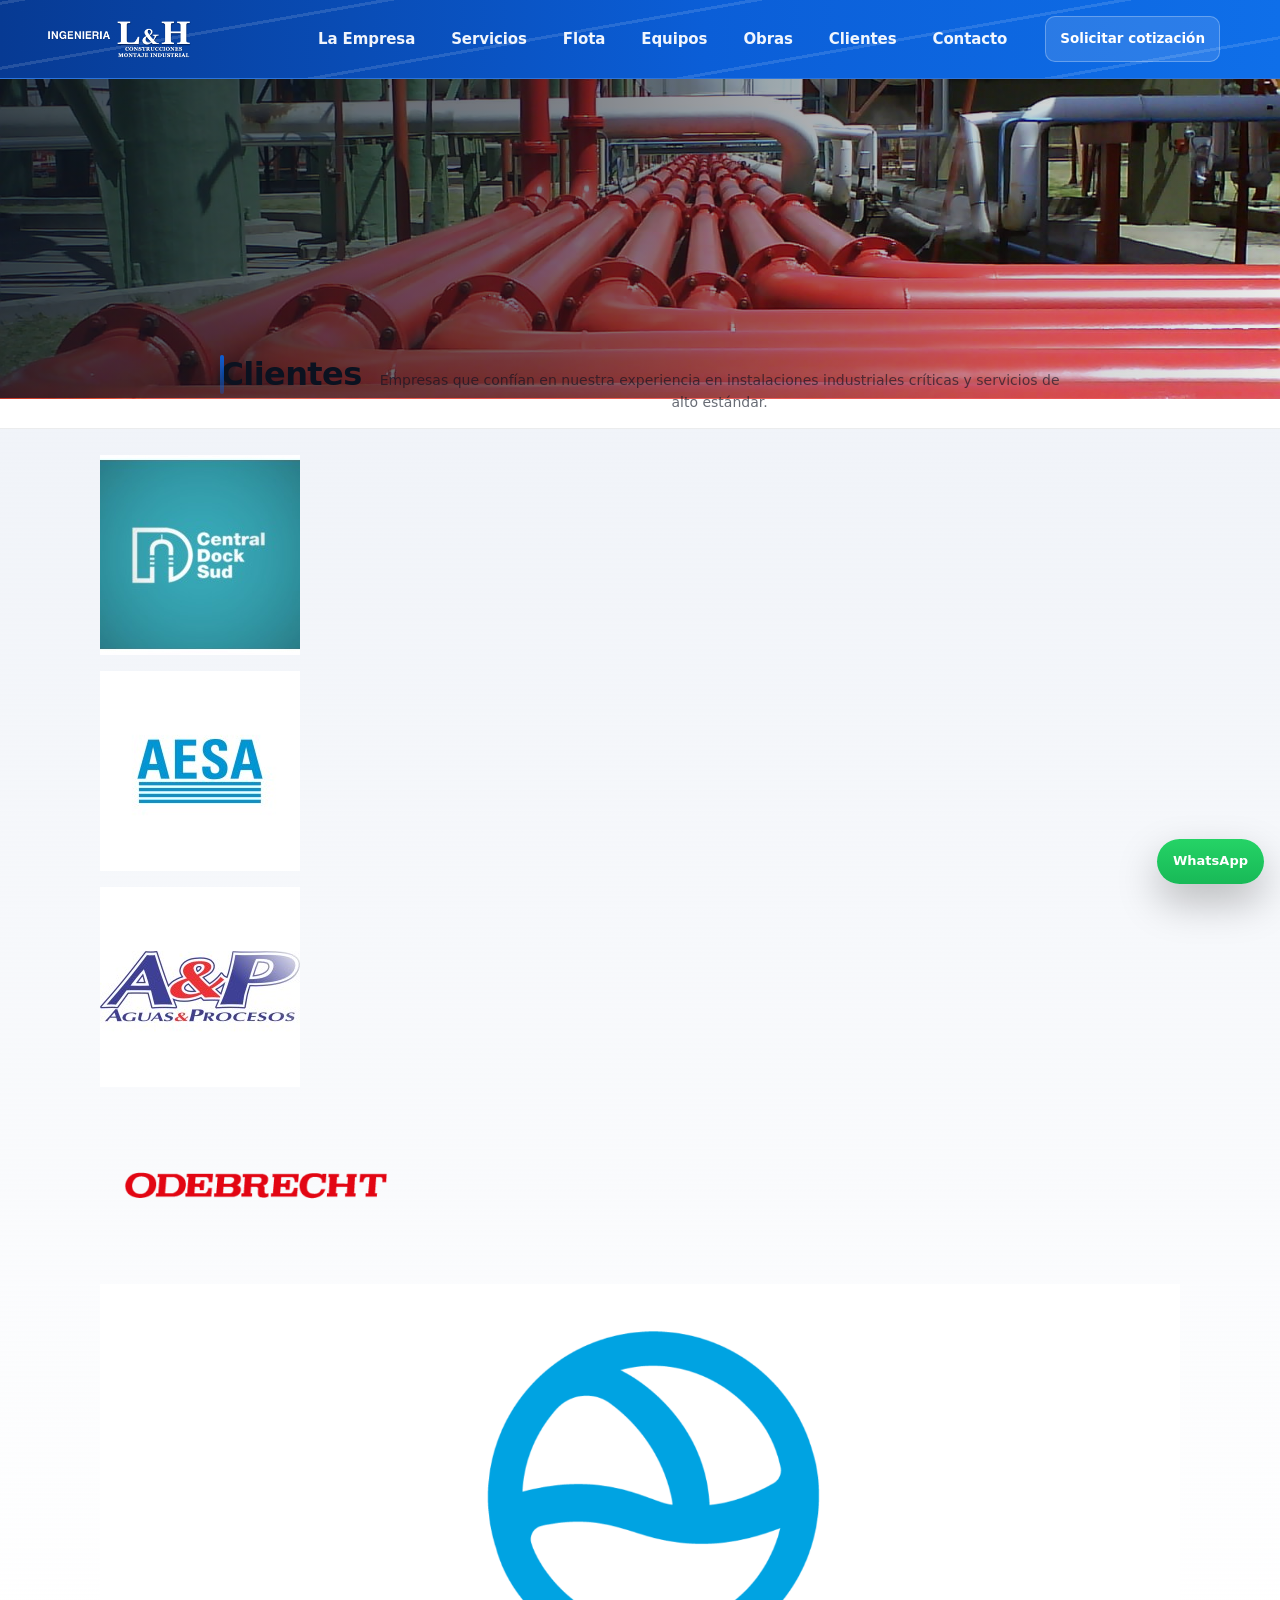
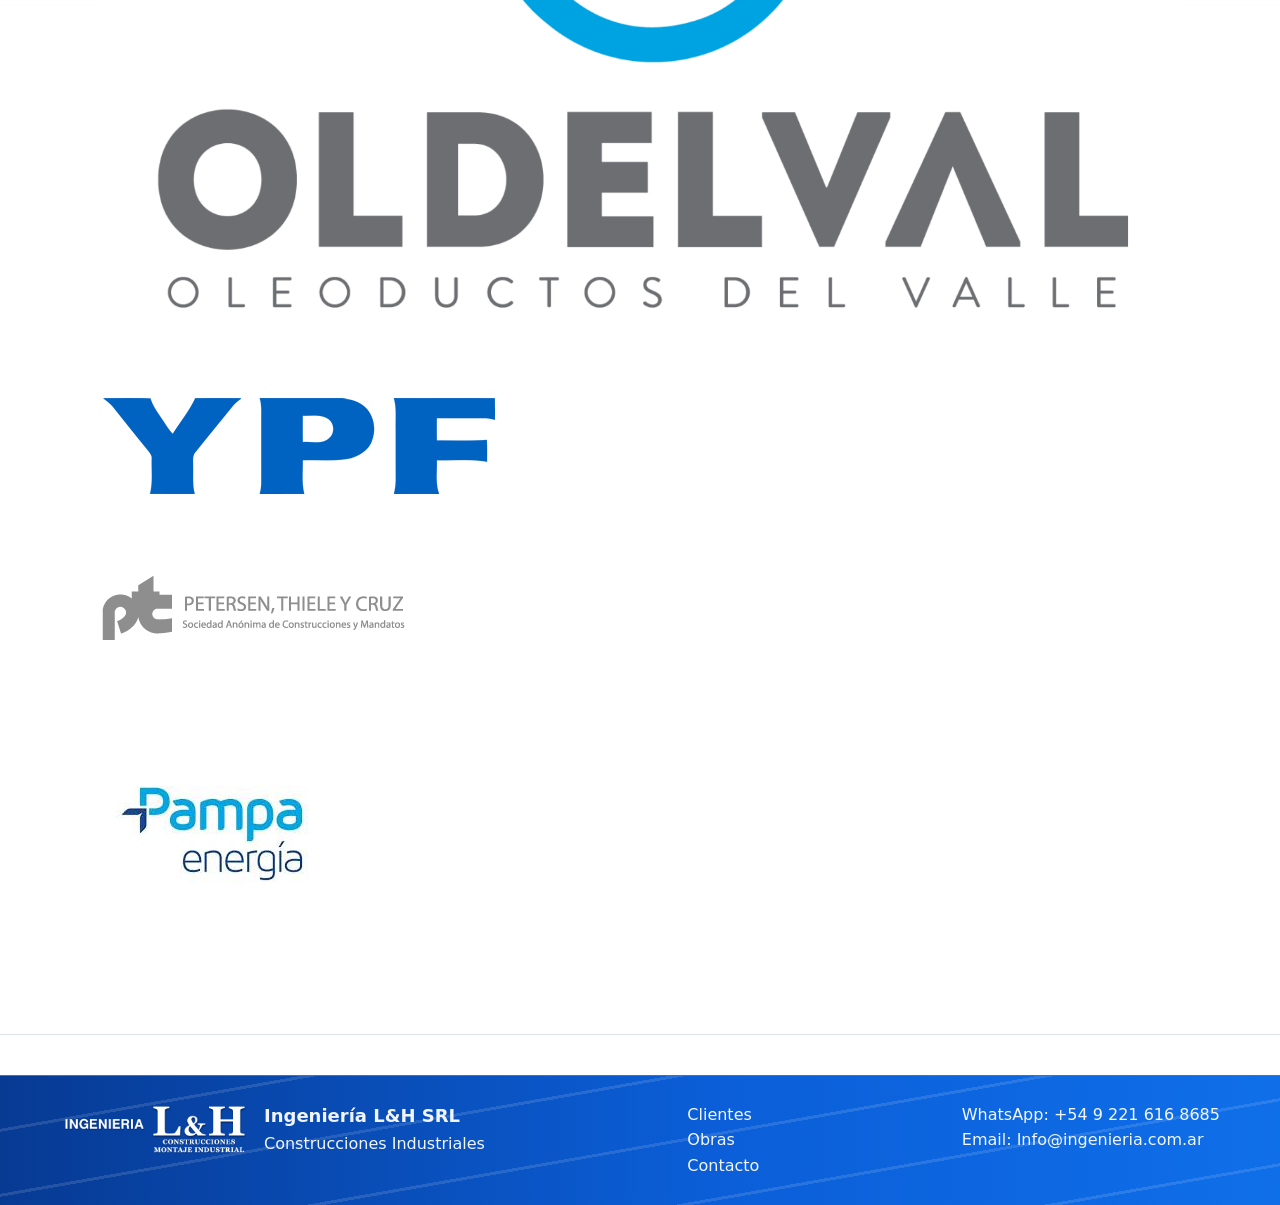
==== commit 8c9ed368: "Publicar sitio y ajustes mobile" ====
--- a/clientes.html
+++ b/clientes.html
@@ -3,131 +3,20 @@
 <head>
   <meta charset="utf-8" />
   <meta name="viewport" content="width=device-width,initial-scale=1" />
-  <title>Clientes | Ingeniería L&H SRL</title>
-  <meta name="description" content="Clientes y sectores atendidos por Ingeniería L&H SRL." />
-
-  <link rel="icon" href="assets/img/favicon/favicon.png" />
-  <link rel="stylesheet" href="css/styles.css" />
-
-  <style>
-    /* HERO UNIFICADO (Clientes + Obras) — FORZADO */
-    .page-hero.page-hero--image{
-      position: relative !important;
-      height: 620px !important;
-      min-height: 620px !important;
-      padding: 64px 0 90px !important; /* + espacio para logos */
-      display: flex !important;
-      align-items: flex-start !important;
-      background-size: cover !important;
-      background-repeat: no-repeat !important;
-      background-position: center 30% !important;
-      overflow: hidden !important;
-    }
-
-    .page-hero.page-hero--image::before{
-      content:"" !important;
-      position:absolute !important;
-      inset:0 !important;
-      background: linear-gradient(
-        180deg,
-        rgba(2,16,39,.72) 0%,
-        rgba(2,16,39,.45) 40%,
-        rgba(2,16,39,.60) 100%
-      ) !important;
-      pointer-events:none !important;
-    }
-
-    .page-hero.page-hero--image > .container{
-      position: relative !important;
-      z-index: 1 !important;
-    }
-
-    /* LOGOS dentro del HERO */
-    .clients-grid--hero{
-      margin-top: 42px;
-      display: grid;
-      grid-template-columns: repeat(auto-fit, minmax(150px, 1fr));
-      gap: 42px;
-      align-items: center;
-    }
-
-    .clients-grid--hero .client{
-      background: transparent !important;
-      border: none !important;
-      box-shadow: none !important;
-      padding: 0 !important;
-      display: flex;
-      align-items: center;
-      justify-content: center;
-      min-height: 70px;
-    }
-
-    .clients-grid--hero .client img{
-      max-width: 160px;
-      max-height: 70px;
-      width: auto;
-      height: auto;
-      object-fit: contain;
-
-      filter: grayscale(1) contrast(1.05) brightness(1.1);
-      opacity: .88;
-      transition: filter .25s ease, opacity .25s ease, transform .25s ease;
-    }
-
-    .clients-grid--hero .client:hover img{
-      filter: none;
-      opacity: 1;
-      transform: scale(1.05);
-    }
-
-    @media (max-width: 520px){
-      .page-hero.page-hero--image{
-        height: auto !important;
-        min-height: 0 !important;
-        padding: 44px 0 26px !important;
-        background-position: center 25% !important;
-      }
-
-      .clients-grid--hero{
-        margin-top: 26px;
-        grid-template-columns: 1fr 1fr;
-        gap: 22px;
-      }
-
-      .clients-grid--hero .client img{
-        max-width: 120px;
-        max-height: 52px;
-      }
-    }
-  </style>
+  <title>Clientes | Ingeniería L&amp;H SRL</title>
+  <meta name="description" content="Clientes y sectores atendidos por Ingeniería L&amp;H SRL." />
+  <link rel="icon" href="assets/img/favicon/ChatGPT Image 8 ene 2026, 00_31_26.png" />
+  <link rel="stylesheet" href="css/techint.css" />
 </head>
 
-<body>
+<body class="page page-clientes">
   <a class="skip-link" href="#contenido">Saltar al contenido</a>
 
-  <!-- TOPBAR -->
-  <div class="topbar">
-    <div class="container wrap">
-      <div>
-        <span class="badge">HSE • Seguridad y cumplimiento</span>
-        <span style="margin-left:10px">Emergencias 24/7</span>
-      </div>
-      <div>
-        <a href="mailto:Info@ingenieria.com.ar">Info@ingenieria.com.ar</a>
-        <span style="margin:0 8px">|</span>
-        <a href="https://wa.me/5492214616511" target="_blank" rel="noopener">+54 9 221 461 6511</a>
-      </div>
-    </div>
-  </div>
-
-  <!-- HEADER -->
+  <!-- NAVBAR -->
   <header class="site-header" data-header>
     <div class="container navbar">
       <a class="brand brand-text" href="index.html" aria-label="Ir a Inicio">
-        <div class="title">
-          <strong>Ingeniería L&amp;H SRL</strong>
-          <span>Construcciones Industriales</span>
-        </div>
+        <img class="brand-logo" src="assets/img/Logo-original-2-blanco-1.png" alt="Ingeniería L&amp;H SRL" />
       </a>
 
       <nav class="nav-links" aria-label="Navegación principal">
@@ -136,101 +25,101 @@
         <a href="flota.html">Flota</a>
         <a href="equipos.html">Equipos</a>
         <a href="obras.html">Obras</a>
-        <a class="active" href="clientes.html">Clientes</a>
+        <a href="clientes.html" aria-current="page">Clientes</a>
         <a href="contacto.html">Contacto</a>
       </nav>
 
       <a class="cta" href="contacto.html">Solicitar cotización</a>
-
-      <button class="burger" data-burger aria-label="Abrir menú" aria-controls="mobile-drawer" aria-expanded="false">☰</button>
+      <button class="burger" data-burger aria-label="Abrir menú" aria-expanded="false">☰</button>
     </div>
 
-    <div class="container mobile-drawer" id="mobile-drawer" data-drawer hidden>
+    <div class="container mobile-drawer" data-drawer hidden>
       <a href="empresa.html">La Empresa</a>
       <a href="servicios.html">Servicios</a>
       <a href="flota.html">Flota</a>
       <a href="equipos.html">Equipos</a>
       <a href="obras.html">Obras</a>
-      <a class="active" href="clientes.html">Clientes</a>
+      <a href="clientes.html" aria-current="page">Clientes</a>
       <a href="contacto.html">Contacto</a>
     </div>
   </header>
 
   <main id="contenido">
+    <!-- HERO institucional (solo imagen) -->
+    <section
+      class="page-hero page-hero--image page-hero--clientes"
+      style="background-image:url('assets/img/Liea-Red-de-Incendio-Pao.jpg');"
+      aria-hidden="true"
+    ></section>
 
-    <!-- HERO + LOGOS ADENTRO -->
-    <section class="page-hero page-hero--image"
-      style="background-image:url('assets/img/Liea-Red-de-Incendio-Pao.jpg');">
+    <!-- Título FUERA del hero -->
+    <section class="section section-title-block">
       <div class="container">
-        <div class="breadcrumb">Inicio / Clientes</div>
-        <h1>Clientes</h1>
-        <p>
-          Empresas que confían en nuestra experiencia en instalaciones industriales críticas
-          y servicios de alto estándar.
-        </p>
+        <div class="section-title section-title--stack">
+          <h2>Clientes</h2>
+          <p>
+            Empresas que confían en nuestra experiencia en instalaciones industriales críticas
+            y servicios de alto estándar.
+          </p>
+        </div>
+      </div>
+    </section>
 
-        <!-- ✅ LOGOS ADENTRO DE LA FOTO -->
-        <div class="clients-grid clients-grid--hero" aria-label="Logos de clientes">
-          <figure class="client">
+    <!-- Logos -->
+    <section class="section alt" id="clientes">
+      <div class="container">
+        <div class="clients-grid" aria-label="Logos de clientes">
+          <figure class="client reveal">
             <img src="assets/img/clientes/1685051536415.jpg" alt="Central Dock Sud" loading="lazy" decoding="async">
           </figure>
-
-          <figure class="client">
+          <figure class="client reveal">
             <img src="assets/img/clientes/1704732677499 (1).jpg" alt="AESA" loading="lazy" decoding="async">
           </figure>
-
-          <figure class="client">
-            <img src="assets/img/clientes/aguas_y_procesos_logo.jpg" alt="A&P Aguas &amp; Procesos" loading="lazy" decoding="async">
+          <figure class="client reveal">
+            <img src="assets/img/clientes/aguas_y_procesos_logo.jpg" alt="A&amp;P Aguas &amp; Procesos" loading="lazy" decoding="async">
           </figure>
-
-          <figure class="client">
+          <figure class="client reveal">
             <img src="assets/img/clientes/od6061o616-odebrecht-logo-odebrecht-logo-vector-eps-379-25-kb-download-r1b1a3ddbq8gzyj5g5m2zoujltp27phqtq1zozi6ia.png" alt="Odebrecht" loading="lazy" decoding="async">
           </figure>
-
-          <figure class="client">
+          <figure class="client reveal">
             <img src="assets/img/clientes/Oldelval_Vertical-01-1536x960.png" alt="Oldelval" loading="lazy" decoding="async">
           </figure>
-
-          <figure class="client">
+          <figure class="client reveal">
             <img src="assets/img/clientes/ypf-logo.png" alt="YPF" loading="lazy" decoding="async">
           </figure>
-
-          <figure class="client">
+          <figure class="client reveal">
             <img src="assets/img/clientes/FOTOGRAFIA-INSTITUCIONAL-PETERSEN-LOGO.png" alt="Petersen, Thiele y Cruz" loading="lazy" decoding="async">
           </figure>
-
-          <figure class="client">
+          <figure class="client reveal">
             <img src="assets/img/clientes/images.jpg" alt="Pampa Energía" loading="lazy" decoding="async">
           </figure>
         </div>
       </div>
     </section>
+  </main>
 
-    <!-- ✅ SECCIÓN INFORMATIVA ABAJO (SIN LOGOS) -->
-    <section class="section" id="clientes">
-      <div class="container">
-        <div class="section-title section-title--stack">
-          <h2>Empresas que confían en nosotros</h2>
-          <p>Referencias de clientes y aliados con los que trabajamos en proyectos industriales.</p>
+  <!-- FOOTER -->
+  <footer class="footer">
+    <div class="container footer-grid">
+      <div class="footer-brand">
+        <a href="index.html" class="footer-logo-link" aria-label="Ir a Inicio">
+          <img class="footer-logo" src="assets/img/Logo-original-2-blanco-1.png" alt="Ingeniería L&amp;H SRL" loading="lazy">
+        </a>
+
+        <div class="footer-brand-text">
+          <strong>Ingeniería L&amp;H SRL</strong><br/>
+          <span>Construcciones Industriales</span>
         </div>
       </div>
-    </section>
 
-  </main>
-
-  <footer class="footer">
-    <div class="container footer-grid">
-      <div>
-        <strong>Ingeniería L&amp;H SRL</strong><br/>
-        <span>Construcciones Industriales</span>
-      </div>
-      <div>
-        <div><a href="servicios.html">Servicios</a></div>
+      <div class="footer-links">
+        <div><a href="clientes.html" aria-current="page">Clientes</a></div>
         <div><a href="obras.html">Obras</a></div>
         <div><a href="contacto.html">Contacto</a></div>
       </div>
-      <div>
-        <div>WhatsApp: +54 9 221 461 6511</div>
+
+      <div class="footer-contact">
+        <div>WhatsApp: +54 9 221 616 8685</div>
         <div>Email: Info@ingenieria.com.ar</div>
       </div>
     </div>
@@ -239,4 +128,4 @@
   <a class="whatsapp-fab" href="https://wa.me/5492216168685" target="_blank" rel="noopener">WhatsApp</a>
   <script src="js/main.js"></script>
 </body>
-</html>
+</html>
--- a/css/techint.css
+++ b/css/techint.css
@@ -0,0 +1,5293 @@
+/* =========================================================
+   Ingeniería L&H — Estilo corporativo (Techint-like) — LIMPIO
+   - Header con tira oscura sobre video + sólido al scrollear
+   - Hero editorial (2 CTAs)
+   - KPIs en sección clara debajo del hero
+   - Bloque “Capacidades / Avances” como sección clara
+========================================================= */
+
+/* =============== 1) Tokens / base =============== */
+:root{
+  --max: 1160px;
+  --gutter: 24px;
+
+  --bg: #ffffff;
+  --bg-alt: #f5f7fa;
+
+  --text: #0b1220;
+  --muted: #4b5565;
+
+  --accent: #0b5ed7;
+  --accent-2: #0a4fb4;
+
+  --line: rgba(11,18,32,.12);
+  --line-soft: rgba(11,18,32,.08);
+
+  --shadow: 0 14px 34px rgba(11,18,32,.10);
+
+  --radius: 12px;
+
+  --header-h: 78px;
+
+  --h1: 46px;
+  --h2: 28px;
+  --h3: 16px;
+}
+
+*{ box-sizing:border-box; }
+html{ scroll-behavior:smooth; }
+body{
+  margin:0;
+  font-family: system-ui, -apple-system, Segoe UI, Roboto, Arial, sans-serif;
+  color: var(--text);
+  line-height: 1.6;
+  background: var(--bg);
+  overflow-x: hidden;
+}
+
+a{ color:inherit; text-decoration:none; }
+a:hover{ color: var(--accent); }
+img{ max-width:100%; display:block; }
+
+.container{
+  width: min(var(--max), calc(100% - (var(--gutter) * 2)));
+  margin: 0 auto;
+}
+
+/* Accessibility */
+.skip-link{
+  position:absolute; left:-999px; top:auto; width:1px; height:1px; overflow:hidden;
+}
+.skip-link:focus{
+  left:16px; top:16px; width:auto; height:auto;
+  padding:10px 14px;
+  border-radius:10px;
+  background:#fff;
+  border:1px solid var(--line);
+  z-index:99999;
+}
+
+/* =============== 2) Header / nav (base) =============== */
+.site-header{
+  position: sticky;
+  top: 0;
+  z-index: 5000;
+  background: rgba(255,255,255,.92);
+  border-bottom: 1px solid var(--line);
+  backdrop-filter: blur(10px);
+}
+
+.navbar{
+  min-height: var(--header-h);
+  display:flex;
+  align-items:center;
+  justify-content:space-between;
+  gap: 18px;
+}
+
+.brand{
+  display:flex;
+  align-items:center;
+  min-width: 220px;
+}
+.brand .title{
+  display:flex;
+  flex-direction:column;
+  line-height:1.15;
+}
+.brand .title strong{
+  font-size: 15px;
+  font-weight: 800;
+  letter-spacing: .2px;
+}
+.brand .title span{
+  font-size: 12px;
+  color: rgba(11,18,32,.62);
+  letter-spacing: .2px;
+}
+
+.nav-links{
+  display:flex;
+  align-items:center;
+  gap: 10px;
+}
+.nav-links a{
+  font-size: 14px;
+  font-weight: 650;
+  padding: 10px 10px;
+  border-radius: 10px;
+  color: rgba(11,18,32,.84);
+}
+.nav-links a:hover{
+  background: rgba(11,94,215,.08);
+  color: rgba(11,18,32,.92);
+}
+
+.cta{
+  display:inline-flex;
+  align-items:center;
+  justify-content:center;
+  padding: 10px 14px;
+  border-radius: 10px;
+  border: 1px solid rgba(11,94,215,.28);
+  background: rgba(11,94,215,.10);
+  font-weight: 750;
+  font-size: 13px;
+  color: rgba(11,18,32,.92);
+}
+.cta:hover{
+  background: rgba(11,94,215,.16);
+  border-color: rgba(11,94,215,.45);
+}
+
+.burger{
+  display:none;
+  width:44px; height:44px;
+  border-radius:10px;
+  border:1px solid var(--line);
+  background: rgba(11,18,32,.04);
+  cursor:pointer;
+  color: rgba(11,18,32,.86);
+}
+
+.mobile-drawer{
+  display:none;
+  padding: 10px 0 16px;
+  border-top: 1px solid var(--line);
+  background: rgba(255,255,255,.96);
+}
+.mobile-drawer a{
+  display:block;
+  padding: 12px 12px;
+  margin: 6px 0;
+  border-radius: 10px;
+  border: 1px solid var(--line);
+  background: #fff;
+  color: rgba(11,18,32,.86);
+}
+.mobile-drawer a:hover{
+  background: rgba(11,94,215,.06);
+  border-color: rgba(11,94,215,.22);
+}
+
+/* =============== 3) HOME (has-hero): header sobre video SIEMPRE =============== */
+body.has-hero{ padding-top: 0; }
+
+body.has-hero .site-header{
+  position: fixed;
+  top: 0; left: 0; right: 0;
+  z-index: 99999;
+
+  background: linear-gradient(180deg, rgba(11,18,32,.55), rgba(11,18,32,0));
+  border-bottom: 1px solid rgba(255,255,255,.10);
+  backdrop-filter: none;
+}
+
+body.has-hero .site-header.is-solid{
+  background: rgba(255,255,255,.92);
+  border-bottom: 1px solid var(--line);
+  box-shadow: 0 12px 30px rgba(11,18,32,.10);
+  backdrop-filter: blur(10px);
+}
+
+body.has-hero .site-header .nav-links a,
+body.has-hero .site-header .brand .title strong,
+body.has-hero .site-header .brand .title span{
+  color: rgba(255,255,255,.92);
+}
+body.has-hero .site-header .cta{
+  color:#fff;
+  border: 1px solid rgba(255,255,255,.24);
+  background: rgba(255,255,255,.10);
+}
+body.has-hero .site-header.is-solid .nav-links a,
+body.has-hero .site-header.is-solid .brand .title strong,
+body.has-hero .site-header.is-solid .brand .title span{
+  color: rgba(11,18,32,.86);
+}
+body.has-hero .site-header.is-solid .cta{
+  color: rgba(11,18,32,.92);
+  border-color: rgba(11,94,215,.28);
+  background: rgba(11,94,215,.10);
+}
+
+/* =============== 4) Hero full (video) =============== */
+.hero{ padding: 0; }
+.hero-full{ padding: 0; }
+
+.hero-media.video{
+  position: relative;
+  overflow: hidden;
+  background: #0b1220;
+  isolation: isolate;
+  z-index: 0;
+}
+
+.hero-full-media{
+  width: 100vw;
+  min-height: 100vh;
+  border-radius: 0;
+  overflow: hidden;
+}
+
+.hero-media.video .hero-video{
+  position:absolute;
+  inset:0;
+  width:100%;
+  height:100%;
+  object-fit:cover;
+
+  opacity:0;
+  transition: opacity .9s ease;
+
+  transform: scale(1.02);
+  filter: contrast(1.05) saturate(1.05) brightness(1.02);
+  z-index: 0;
+}
+.hero-media.video .hero-video.is-active{ opacity:1; }
+
+.hero-media.video::after{
+  content:"";
+  position:absolute;
+  inset:0;
+  z-index:1;
+  pointer-events:none;
+  background: linear-gradient(
+    180deg,
+    rgba(11,18,32,.06) 0%,
+    rgba(11,18,32,.12) 18%,
+    rgba(11,18,32,.32) 42%,
+    rgba(11,18,32,.62) 72%,
+    rgba(11,18,32,.84) 100%
+  );
+}
+
+.hero-overlay{
+  position: relative;
+  z-index: 2;
+  max-width: 860px;
+}
+
+.hero-overlay-wide{
+  padding: calc(var(--header-h) + 28px) 0 44px;
+  max-width: 860px;
+}
+
+.kicker{
+  display:inline-flex;
+  align-items:center;
+  gap:10px;
+  font-size: 12px;
+  color: rgba(255,255,255,.88);
+  padding: 8px 12px;
+  border-radius: 10px;
+  border: 1px solid rgba(255,255,255,.16);
+  background: rgba(255,255,255,.08);
+}
+
+.h1{
+  margin: 16px 0 12px;
+  font-size: var(--h1);
+  line-height: 1.08;
+  letter-spacing: -0.5px;
+  font-weight: 800;
+  color: #fff;
+}
+
+.lead{
+  margin: 0;
+  font-size: 16px;
+  max-width: 64ch;
+  color: rgba(255,255,255,.84);
+}
+
+.hero-actions{
+  display:flex;
+  gap:12px;
+  flex-wrap:wrap;
+  margin-top: 18px;
+}
+
+.btn{
+  display:inline-flex;
+  align-items:center;
+  justify-content:center;
+  gap:10px;
+  padding: 11px 14px;
+  border-radius: 10px;
+  border: 1px solid rgba(255,255,255,.24);
+  background: rgba(255,255,255,.10);
+  color: #fff;
+  font-weight: 750;
+  font-size: 13px;
+}
+.btn:hover{
+  background: rgba(255,255,255,.14);
+  border-color: rgba(255,255,255,.35);
+}
+.btn.primary{
+  background: var(--accent);
+  border-color: transparent;
+}
+.btn.primary:hover{ background: var(--accent-2); }
+
+/* =============== 5) KPIs debajo del hero (barra clara) =============== */
+.kpis-bar{
+  padding-top: 18px;
+  padding-bottom: 18px;
+}
+
+.kpis{
+  display:grid;
+  grid-template-columns: repeat(4, 1fr);
+  gap: 18px;
+}
+
+.kpi{
+  background: #fff;
+  border: 1px solid rgba(11,18,32,.10);
+  border-radius: 14px;
+  box-shadow: 0 10px 22px rgba(11,18,32,.06);
+  padding: 16px 16px 14px;
+}
+
+.kpi strong{
+  display:block;
+  color: rgba(11,18,32,.92);
+  font-size: 26px;
+  font-weight: 850;
+  letter-spacing: -0.2px;
+}
+
+.kpi span{
+  font-size: 13px;
+  color: rgba(11,18,32,.62);
+}
+
+/* =============== 6) Sección clara: capacidades + avances =============== */
+.hero-grid-below{
+  display:grid;
+  grid-template-columns: minmax(0, 1.35fr) minmax(0, 1fr);
+  gap: 28px;
+  align-items: start;
+
+  margin-top: 0;
+  padding-top: 22px;
+  padding-bottom: 30px;
+
+  position: relative;
+  z-index: 1;
+}
+
+/* Fondo de sección */
+.hero-grid-below::before{
+  content:"";
+  position:absolute;
+  left: 50%;
+  transform: translateX(-50%);
+  top: 0;
+  width: 100vw;
+  height: 100%;
+  background: var(--bg-alt);
+  border-top: 1px solid rgba(11,18,32,.08);
+  border-bottom: 1px solid rgba(11,18,32,.08);
+  z-index: -1;
+}
+
+.hero-card{
+  border-radius: 14px;
+  border: 1px solid rgba(11,18,32,.10);
+  background: #fff;
+  box-shadow: 0 12px 26px rgba(11,18,32,.08);
+  overflow: hidden;
+}
+
+.sidebar{
+  padding: 26px;
+}
+.sidebar h3{
+  margin: 0 0 12px;
+  font-size: 18px;
+  letter-spacing: -.2px;
+  font-weight: 850;
+}
+
+.cap-list{
+  display:grid;
+  grid-template-columns: 1fr 1fr;
+  gap: 10px 12px;
+  margin-top: 14px;
+}
+.cap-item{
+  display:flex;
+  align-items:center;
+  gap: 10px;
+
+  background: #fff;
+  border: 1px solid rgba(11,18,32,.12);
+  border-radius: 999px;
+  padding: 10px 14px;
+
+  font-size: 13px;
+  color: rgba(11,18,32,.86);
+}
+.cap-dot{
+  width: 7px; height: 7px;
+  border-radius: 50%;
+  background: var(--accent);
+  flex: 0 0 auto;
+}
+
+.card{
+  border-radius: 14px;
+  border: 1px solid rgba(11,18,32,.10);
+  background: #fff;
+  padding: 18px;
+}
+.card h3{
+  margin: 0 0 8px;
+  font-size: 16px;
+  letter-spacing: -.1px;
+  font-weight: 850;
+}
+.card p{
+  margin: 0;
+  color: rgba(11,18,32,.70);
+  font-size: 14px;
+  line-height: 1.7;
+}
+
+/* Side media */
+.side-media{
+  position: relative;
+  min-height: 520px;
+  overflow: hidden;
+  border-radius: 14px;
+  border: 1px solid rgba(11,18,32,.10);
+  background: #000;
+  box-shadow: 0 12px 26px rgba(11,18,32,.08);
+}
+.side-media .side-video{
+  position:absolute;
+  inset:0;
+  width:100%;
+  height:100%;
+  object-fit:cover;
+
+  opacity:0;
+  transition: opacity .9s ease;
+
+  filter: contrast(1.05) saturate(1.05) brightness(1.02);
+}
+.side-media .side-video.is-active{ opacity:1; }
+
+.side-media-overlay{
+  position:absolute;
+  left:0; right:0; bottom:0;
+  padding: 22px;
+  color: rgba(255,255,255,.92);
+  background: linear-gradient(
+    180deg,
+    rgba(11,18,32,0) 0%,
+    rgba(11,18,32,.32) 45%,
+    rgba(11,18,32,.72) 100%
+  );
+}
+.side-media-overlay h3{ margin:0 0 6px; font-size: 16px; font-weight: 850; }
+.side-media-overlay p{ margin:0 0 14px; font-size: 13px; color: rgba(255,255,255,.78); line-height: 1.45; }
+.side-media-actions{ display:flex; gap:10px; flex-wrap:wrap; }
+
+/* =============== 7) Secciones / grids / tables / forms / gallery =============== */
+.section{ padding: 72px 0; }
+.section.alt{
+  background: var(--bg-alt);
+  border-top: 1px solid var(--line-soft);
+  border-bottom: 1px solid var(--line-soft);
+}
+
+.section-title{
+  display:flex;
+  align-items:flex-end;
+  justify-content:space-between;
+  gap: 18px;
+  margin-bottom: 18px;
+}
+.section-title h2{
+  margin:0;
+  font-size: var(--h2);
+  letter-spacing: -0.3px;
+}
+.section-title p{
+  margin:0;
+  max-width: 680px;
+  color: rgba(11,18,32,.62);
+  font-size: 14px;
+  line-height: 1.6;
+}
+
+.grid-3{
+  display:grid;
+  grid-template-columns: repeat(3, 1fr);
+  gap: 16px;
+}
+
+/* Table */
+.table{
+  width:100%;
+  border-collapse: separate;
+  border-spacing: 0;
+  overflow:hidden;
+  border-radius: var(--radius);
+  border:1px solid var(--line);
+  background:#fff;
+}
+.table th, .table td{
+  padding: 12px;
+  font-size: 14px;
+  border-bottom: 1px solid var(--line-soft);
+  vertical-align: top;
+}
+.table th{
+  background: rgba(11,18,32,.03);
+  text-align:left;
+  font-weight: 800;
+}
+
+/* Gallery */
+.gallery{
+  display:grid;
+  grid-template-columns: repeat(3, 1fr);
+  gap: 12px;
+}
+.gallery figure{
+  margin:0;
+  border-radius: var(--radius);
+  overflow:hidden;
+  border: 1px solid var(--line);
+  background:#fff;
+}
+.gallery figcaption{
+  padding: 10px 12px;
+  font-size: 12px;
+  color: rgba(11,18,32,.64);
+}
+
+/* Form */
+.form{
+  display:grid;
+  grid-template-columns: 1fr 1fr;
+  gap: 12px;
+}
+.field{ display:flex; flex-direction:column; gap: 8px; }
+.field label{ font-size: 12px; color: rgba(11,18,32,.68); }
+.field input, .field textarea{
+  border-radius: 10px;
+  border: 1px solid var(--line);
+  padding: 12px 12px;
+  background:#fff;
+  color: var(--text);
+  outline:none;
+}
+.field input:focus, .field textarea:focus{
+  border-color: rgba(11,94,215,.55);
+  box-shadow: 0 0 0 4px rgba(11,94,215,.12);
+}
+.field textarea{ min-height: 120px; resize: vertical; }
+.form .full{ grid-column: 1 / -1; }
+
+/* =============== 8) Footer + WhatsApp =============== */
+.footer{
+  margin-top: 40px;
+  border-top: 1px solid rgba(11,18,32,.10);
+  background: #0b1220;
+  padding: 26px 0;
+  color: rgba(255,255,255,.72);
+  font-size: 12px;
+}
+.footer-grid{
+  display:flex;
+  justify-content:space-between;
+  align-items:flex-start;
+  gap: 18px;
+  flex-wrap: wrap;
+}
+.footer a{ color: rgba(255,255,255,.88); }
+.footer a:hover{ color:#fff; text-decoration: underline; }
+
+.whatsapp-fab{
+  position: fixed;
+  right: 16px;
+  bottom: 16px;
+  z-index: 1100;
+  padding: 12px 16px;
+  border-radius: 999px;
+  font-size: 13px;
+  font-weight: 900;
+  color:#fff;
+  background: linear-gradient(180deg, #25D366, #18b957);
+  box-shadow: 0 18px 40px rgba(0,0,0,.25);
+}
+
+/* =============== 9) Reveal =============== */
+.reveal{
+  opacity: 0;
+  transform: translateY(10px);
+  transition: opacity .6s ease, transform .6s ease;
+}
+.reveal.is-visible{ opacity:1; transform:none; }
+
+/* =============== 10) Responsive =============== */
+@media (max-width: 980px){
+  :root{ --h1: 36px; --header-h: 72px; }
+
+  .hero-full-media{ min-height: 72vh; }
+  .hero-overlay-wide{ padding: calc(var(--header-h) + 20px) 0 34px; }
+
+  .kpis{ grid-template-columns: 1fr 1fr; }
+  .kpi strong{ font-size: 22px; }
+
+  .hero-grid-below{
+    grid-template-columns: 1fr;
+    gap: 16px;
+    padding-bottom: 22px;
+  }
+  .side-media{ min-height: 320px; }
+
+  .grid-3{ grid-template-columns: 1fr; }
+  .gallery{ grid-template-columns: 1fr 1fr; }
+  .form{ grid-template-columns: 1fr; }
+  .cap-list{ grid-template-columns: 1fr; }
+}
+
+@media (max-width: 860px){
+  .nav-links, .cta{ display:none; }
+  .burger{ display:inline-flex; align-items:center; justify-content:center; }
+  .mobile-drawer{ display:block; }
+  .mobile-drawer[hidden]{ display:none; }
+}
+
+@media (max-width: 520px){
+  :root{ --h1: 30px; }
+
+  .kpis{ grid-template-columns: 1fr; }
+  .gallery{ grid-template-columns: 1fr; }
+
+  .hero-actions .btn{ width: 100%; }
+
+  .sidebar{ padding: 18px; }
+  .card{ padding: 16px; }
+
+  .side-media{ min-height: 260px; }
+  .side-media-overlay{ padding: 14px; }
+
+  .cap-item{ border-radius: 14px; }
+}
+
+/* =========================================================
+   AJUSTES: más aire bajo el video + tipografía más grande
+   Pegar AL FINAL
+========================================================= */
+
+/* 1) Más aire debajo del video (baja KPIs y la sección clara) */
+.kpis-bar{
+  padding-top: 34px;     /* antes 18px */
+  padding-bottom: 22px;
+}
+
+/* La sección clara (Capacidades/Avances) arranca un poco más abajo */
+.hero-grid-below{
+  padding-top: 34px;     /* antes 22px */
+}
+
+/* 2) Tipografía del hero: más grande y más “editorial” */
+:root{
+  --h1: 54px;            /* antes 46px */
+}
+
+.h1{
+  line-height: 1.03;     /* más impactante */
+  letter-spacing: -0.8px;
+}
+
+.lead{
+  font-size: 18px;       /* antes 16px */
+  line-height: 1.7;
+  max-width: 62ch;
+}
+
+/* Kicker un poco más claro y con mejor presencia */
+.kicker{
+  font-size: 13px;       /* antes 12px */
+  padding: 9px 14px;
+}
+
+/* Responsive: mantener el impacto sin romper mobile */
+@media (max-width: 980px){
+  :root{ --h1: 40px; }
+  .lead{ font-size: 15px; }
+  .kpis-bar{ padding-top: 24px; }
+  .hero-grid-below{ padding-top: 26px; }
+}
+
+@media (max-width: 520px){
+  :root{ --h1: 32px; }
+  .lead{ font-size: 14px; }
+}
+/* =========================================================
+   HERO: más editorial (columna izquierda) + correr a la izquierda
+   Pegar AL FINAL
+========================================================= */
+
+/* En desktop: overlay más angosto y alineado a una “columna” */
+@media (min-width: 1100px){
+  /* controla el ancho del bloque de texto */
+  .hero-overlay{
+    max-width: 720px;              /* antes 860px */
+  }
+
+  /* desplaza un poco hacia la izquierda dentro del container */
+  .hero-overlay-wide{
+    padding-left: 0;
+    transform: translateX(-18px);  /* 🔧 ajustable: -16 a -40 */
+  }
+
+  /* que el H1 no sea tan “largo” y se lea más premium */
+  .h1{
+    max-width: 18ch;
+  }
+
+  .lead{
+    max-width: 60ch;
+  }
+}
+
+/* En pantallas medianas: casi sin corrimiento */
+@media (min-width: 980px) and (max-width: 1099px){
+  .hero-overlay{ max-width: 760px; }
+  .hero-overlay-wide{ transform: translateX(-10px); }
+}
+
+/* En mobile/tablet: sin corrimiento (evita cortes) */
+@media (max-width: 979px){
+  .hero-overlay-wide{ transform: none; }
+  .h1{ max-width: none; }
+}
+/* =========================================================
+   Sidebar sin “cuadro” (Techint-like): contenido directo + divisores
+   Pegar AL FINAL
+========================================================= */
+
+/* 1) Quitar el “cuadro” grande SOLO en la columna izquierda */
+.hero-grid-below .sidebar.hero-card{
+  background: transparent;
+  border: none;
+  box-shadow: none;
+  padding: 0;                 /* el aire lo damos con el grid */
+}
+
+/* 2) Título con look editorial */
+.hero-grid-below .sidebar > h3{
+  margin: 0 0 14px;
+  font-size: 20px;
+  font-weight: 850;
+  letter-spacing: -0.2px;
+  color: rgba(11,18,32,.92);
+}
+
+/* 3) Capacidades como lista limpia (sin “píldoras” grandes) */
+.hero-grid-below .cap-list{
+  background: #fff;
+  border: 1px solid rgba(11,18,32,.10);
+  border-radius: 14px;
+  padding: 14px;
+  box-shadow: 0 10px 22px rgba(11,18,32,.06);
+
+  grid-template-columns: 1fr 1fr;
+  gap: 10px 16px;
+}
+
+.hero-grid-below .cap-item{
+  border: none;
+  background: transparent;
+  padding: 8px 6px;
+  border-radius: 10px;
+  font-size: 14px;
+  color: rgba(11,18,32,.86);
+}
+
+.hero-grid-below .cap-dot{
+  width: 7px;
+  height: 7px;
+}
+
+/* 4) “Enfoque” y “Contacto” como bloques editoriales sin card */
+.hero-grid-below .sidebar .card{
+  margin-top: 18px;
+  background: transparent;
+  border: none;
+  box-shadow: none;
+  padding: 0;
+}
+
+/* divisor sutil arriba de cada bloque */
+.hero-grid-below .sidebar .card::before{
+  content:"";
+  display:block;
+  height: 1px;
+  background: rgba(11,18,32,.10);
+  margin-bottom: 14px;
+}
+
+/* título y texto */
+.hero-grid-below .sidebar .card h3{
+  margin: 0 0 8px;
+  font-size: 16px;
+  font-weight: 850;
+  letter-spacing: -0.1px;
+}
+
+.hero-grid-below .sidebar .card p{
+  margin: 0;
+  font-size: 14px;
+  line-height: 1.75;
+  color: rgba(11,18,32,.70);
+}
+
+/* 5) Botón de contacto: que sea corporativo sobre fondo claro */
+.hero-grid-below .sidebar .btn.primary{
+  color: #fff;
+  background: var(--accent);
+  border-color: transparent;
+}
+
+/* Responsive */
+@media (max-width: 980px){
+  .hero-grid-below .cap-list{ grid-template-columns: 1fr; }
+}
+
+/* =========================================================
+   Capabilities typography PRO (Montaje industrial, etc.)
+   Pegar AL FINAL
+========================================================= */
+
+/* Ítems: más “corporate list” */
+.hero-grid-below .cap-item{
+  font-size: 14px;
+  font-weight: 650;
+  letter-spacing: -0.1px;
+  color: rgba(11,18,32,.88);
+
+  line-height: 1.25;
+}
+
+/* Dot: más prolijo y con acento */
+.hero-grid-below .cap-dot{
+  width: 8px;
+  height: 8px;
+  background: var(--accent);
+  box-shadow: 0 0 0 4px rgba(11,94,215,.10);
+}
+
+/* Si estás usando el estilo con separadores: mejorar ritmo vertical */
+.hero-grid-below .cap-list{
+  margin-top: 14px;
+}
+.hero-grid-below .cap-item{
+  padding-top: 13px;
+  padding-bottom: 13px;
+}
+
+/* Hover sutil (desktop): se siente “pro” sin ser llamativo */
+@media (hover: hover){
+  .hero-grid-below .cap-item{
+    transition: color .18s ease, transform .18s ease;
+  }
+  .hero-grid-below .cap-item:hover{
+    color: rgba(11,18,32,.98);
+    transform: translateX(1px);
+  }
+}
+
+/* Mobile: un poco más compacto */
+@media (max-width: 520px){
+  .hero-grid-below .cap-item{
+    font-size: 13px;
+    font-weight: 650;
+  }
+}
+
+
+/* =========================================================
+   Enfoque / Contacto — tipografía PRO (igual nivel que capabilities)
+   Pegar AL FINAL
+========================================================= */
+
+/* Títulos dentro de los bloques (Enfoque / Contacto rápido) */
+.hero-grid-below .sidebar .card h3{
+  font-size: 16px;
+  font-weight: 850;
+  letter-spacing: -0.2px;
+  color: rgba(11,18,32,.92);
+  line-height: 1.2;
+  margin-bottom: 10px;
+}
+
+/* Texto: más editorial, más legible */
+.hero-grid-below .sidebar .card p{
+  font-size: 14.5px;
+  line-height: 1.78;
+  letter-spacing: -0.05px;
+  color: rgba(11,18,32,.72);
+}
+
+/* Destacados (strong) más sutiles y “corporate” */
+.hero-grid-below .sidebar .card p strong{
+  color: rgba(11,18,32,.90);
+  font-weight: 800;
+}
+
+/* Si hay <br>, que no quede tan “cortado” visualmente */
+.hero-grid-below .sidebar .card p br{
+  content:"";
+  display:block;
+  margin-top: 6px;
+}
+
+/* Botón dentro de contacto: más premium */
+.hero-grid-below .sidebar .card .btn.primary{
+  margin-top: 12px !important;
+  padding: 12px 14px;
+  border-radius: 12px;
+  font-weight: 800;
+  letter-spacing: .1px;
+}
+
+/* Mobile: un toque más compacto */
+@media (max-width: 520px){
+  .hero-grid-below .sidebar .card h3{ font-size: 15px; }
+  .hero-grid-below .sidebar .card p{
+    font-size: 13.5px;
+    line-height: 1.75;
+  }
+}
+
+
+/* =========================================================
+   HERO internas con imagen (Empresa, etc.)
+   Pegar AL FINAL de techint.css
+========================================================= */
+
+.page-hero--image{
+  position: relative;
+  background-size: cover;
+  background-position: center;
+  background-repeat: no-repeat;
+
+  padding: 64px 0 34px;
+  min-height: 320px;
+
+  border-bottom: 1px solid rgba(11,18,32,.08);
+  isolation: isolate;
+}
+
+.page-hero--image::before{
+  content:"";
+  position:absolute;
+  inset:0;
+  z-index: 0;
+  background: linear-gradient(
+    90deg,
+    rgba(11,18,32,.78) 0%,
+    rgba(11,18,32,.55) 42%,
+    rgba(11,18,32,.20) 78%,
+    rgba(11,18,32,.08) 100%
+  );
+}
+
+.page-hero-inner{
+  position: relative;
+  z-index: 1;
+  max-width: 860px;
+}
+
+.page-hero--image .breadcrumb{
+  color: rgba(255,255,255,.78);
+}
+
+.page-hero--image h1{
+  margin: 10px 0 10px;
+  font-size: 40px;
+  line-height: 1.08;
+  letter-spacing: -0.4px;
+  color: #fff;
+}
+
+.page-hero--image p{
+  margin: 0;
+  max-width: 70ch;
+  font-size: 15px;
+  line-height: 1.7;
+  color: rgba(255,255,255,.84);
+}
+
+/* Responsive */
+@media (max-width: 980px){
+  .page-hero--image{
+    padding: 46px 0 26px;
+    min-height: 260px;
+  }
+  .page-hero--image h1{ font-size: 32px; }
+}
+
+/* =========================================================
+   Header internas: franja azul corporativa con diagonales
+   (similar a la imagen)
+========================================================= */
+
+body.page .site-header{
+  position: sticky; /* internas normalmente sticky, no fixed */
+  top: 0;
+  z-index: 5000;
+
+  border-bottom: 1px solid rgba(255,255,255,.14);
+  backdrop-filter: none;
+  background: #0b5ed7; /* fallback */
+  overflow: hidden;
+}
+
+/* Fondo azul + gradiente */
+body.page .site-header::before{
+  content:"";
+  position:absolute;
+  inset:0;
+  z-index:-2;
+  background: linear-gradient(90deg, #073a93 0%, #0b5ed7 55%, #0f6fe9 100%);
+}
+
+/* Diagonales / líneas */
+body.page .site-header::after{
+  content:"";
+  position:absolute;
+  inset:-60px -120px;
+  z-index:-1;
+  opacity: .55;
+  background:
+    repeating-linear-gradient(
+      -10deg,
+      rgba(255,255,255,.22) 0px,
+      rgba(255,255,255,.22) 3px,
+      rgba(255,255,255,0) 3px,
+      rgba(255,255,255,0) 64px
+    );
+  transform: translateY(10px);
+}
+
+/* En internas, nav en blanco */
+body.page .site-header .brand .title strong,
+body.page .site-header .brand .title span,
+body.page .site-header .nav-links a{
+  color: rgba(255,255,255,.94);
+}
+
+body.page .site-header .nav-links a:hover{
+  background: rgba(255,255,255,.12);
+  color: #fff;
+}
+
+/* CTA en blanco “glass” */
+body.page .site-header .cta{
+  color: #fff;
+  border: 1px solid rgba(255,255,255,.28);
+  background: rgba(255,255,255,.12);
+}
+body.page .site-header .cta:hover{
+  background: rgba(255,255,255,.16);
+  border-color: rgba(255,255,255,.40);
+}
+
+/* Burger */
+body.page .site-header .burger{
+  color: #fff;
+  border-color: rgba(255,255,255,.22);
+  background: rgba(255,255,255,.10);
+}
+
+/* Drawer mobile acorde */
+body.page .mobile-drawer{
+  background: rgba(8,44,120,.96);
+  border-top: 1px solid rgba(255,255,255,.14);
+}
+body.page .mobile-drawer a{
+  background: rgba(255,255,255,.08);
+  border-color: rgba(255,255,255,.14);
+  color: rgba(255,255,255,.92);
+}
+body.page .mobile-drawer a:hover{
+  background: rgba(255,255,255,.12);
+}
+
+/* Ajuste: el hero interno debe empezar debajo del header */
+body.page .page-hero--image{
+  padding-top: 54px;
+}
+
+
+/* =========================================================
+   FIX LOGO en navbar (evita que quede gigante)
+   Pegar AL FINAL
+========================================================= */
+
+/* Asegura que el header no crezca por el logo */
+.site-header .navbar{
+  min-height: var(--header-h);
+  align-items: center;
+}
+
+/* Brand: limita ancho total para que no empuje el menú */
+.brand.brand-logo{
+  display: flex;
+  align-items: center;
+  gap: 12px;
+  min-width: 0;
+  max-width: 360px; /* evita que se coma toda la barra */
+}
+
+/* Logo: tamaño corporativo fijo */
+.brand-mark{
+  width: 220px;          /* ✅ tamaño */
+  height: 100px;         /* ✅ tamaño */
+  object-fit: contain;  /* mantiene proporción */
+  flex: 0 0 auto;       /* no crece */
+  display: block;
+}
+
+/* Texto: que no se vaya de alto */
+.brand .title strong{
+  font-size: 14px;
+  line-height: 1.1;
+}
+.brand .title span{
+  font-size: 12px;
+  line-height: 1.1;
+}
+
+/* Home: placa blanca sutil para que el logo oscuro se lea */
+body.has-hero .brand-mark,
+body.page .brand-mark{
+  background: transparent !important;
+  border: none !important;
+  padding: 0 !important;
+  filter: none !important;
+}
+
+/* En header sólido (cuando scrolleás), la placa puede ser más suave */
+body.has-hero .site-header.is-solid .brand-mark{
+  background: rgba(11,18,32,.04);
+  border-color: rgba(11,18,32,.10);
+}
+
+/* Responsive */
+@media (max-width: 520px){
+  .brand.brand-logo{ max-width: 260px; gap: 10px; }
+  .brand-mark{ width: 44px; height: 34px; padding: 5px 7px; }
+  .brand .title strong{ font-size: 13px; }
+  .brand .title span{ font-size: 11px; }
+}
+/* =========================================================
+   Navbar: logo un poco más a la izquierda + menú más grande
+   Pegar AL FINAL
+========================================================= */
+
+/* 1) Logo más a la izquierda (solo pantallas grandes) */
+@media (min-width: 1100px){
+  .site-header .brand{
+    transform: translateX(-16px); /* ajustá: -8 a -24 */
+  }
+}
+
+/* 2) Menú más grande y con mejor presencia */
+.site-header .nav-links a{
+  font-size: 15px;        /* antes 14px */
+  font-weight: 750;
+  letter-spacing: -0.1px;
+  padding: 12px 12px;     /* un poco más alto/ancho */
+}
+
+/* Que no se “apriete” todo: más gap entre ítems */
+.site-header .nav-links{
+  gap: 12px;              /* antes 10px aprox */
+}
+
+/* CTA acompaña el nuevo tamaño */
+.site-header .cta{
+  font-size: 13.5px;
+  padding: 11px 14px;
+  font-weight: 800;
+}
+
+/* Responsive: mantener controlado en pantallas medianas */
+@media (max-width: 1099px){
+  .site-header .nav-links a{
+    font-size: 14px;
+    padding: 10px 10px;
+  }
+}
+/* =========================================================
+   Empresa: "Compromiso y dirección" más premium (Techint-like)
+   Pegar AL FINAL
+========================================================= */
+
+radient(180deg, var(--accent), rgba(11,94,215,.18));
+}
+
+.section-title p{
+  font-size: 15px;
+  line-height: 1.7;
+  color: rgba(11,18,32,.62);
+  max-width: 62ch;
+}/* 1) Sección: más aire y un fondo más “institucional” */
+.section.alt{
+  background:
+    radial-gradient(900px 420px at 12% 0%, rgba(11,94,215,.06), rgba(255,255,255,0) 60%),
+    var(--bg-alt);
+}
+
+/* 2) Encabezado: layout editorial (título + texto alineado) */
+.section-title{
+  align-items: baseline;
+  margin-bottom: 22px;
+}
+
+.section-title h2{
+  font-size: 32px;
+  letter-spacing: -0.6px;
+  font-weight: 900;
+  position: relative;
+  padding-left: 14px;
+}
+
+/* Acento Techint: línea azul */
+.section-title h2::before{
+  content:"";
+  position:absolute;
+  left:0;
+  top: .18em;
+  bottom: .18em;
+  width: 4px;
+  border-radius: 999px;
+  background: linear-gradient(180deg, #0b5ed7, rgba(11,94,215,.35));
+}
+
+/* 3) Cards: menos redondeo, borde fino, sombra mínima */
+.grid-3{
+  gap: 18px;
+}
+
+.grid-3 .card{
+  border-radius: 14px;
+  border: 1px solid rgba(11,18,32,.10);
+  background: rgba(255,255,255,.92);
+  box-shadow: 0 10px 26px rgba(11,18,32,.06);
+  padding: 20px;
+  position: relative;
+  overflow: hidden;
+}
+
+/* Banda superior muy sutil (no “cuadro”) */
+.grid-3 .card::before{
+  content:"";
+  position:absolute;
+  left:0; top:0; right:0;
+  height: 3px;
+  background: linear-gradient(90deg, var(--accent), rgba(11,94,215,.20));
+  opacity: .9;
+}
+
+/* 4) Tipografía dentro */
+.grid-3 .card h3{
+  margin: 0 0 10px;
+  font-size: 18px;
+  font-weight: 900;
+  letter-spacing: -0.3px;
+  color: rgba(11,18,32,.92);
+}
+
+.grid-3 .card p{
+  margin: 0;
+  font-size: 14.5px;
+  line-height: 1.78;
+  letter-spacing: -0.05px;
+  color: rgba(11,18,32,.70);
+}
+
+/* 5) Hover sutil (premium) */
+@media (hover:hover){
+  .grid-3 .card{
+    transition: transform .18s ease, box-shadow .18s ease, border-color .18s ease;
+  }
+  .grid-3 .card:hover{
+    transform: translateY(-2px);
+    border-color: rgba(11,94,215,.22);
+    box-shadow: 0 18px 42px rgba(11,18,32,.10);
+  }
+}
+
+/* Responsive */
+@media (max-width: 980px){
+  .section-title h2{ font-size: 26px; }
+  .grid-3 .card{ padding: 18px; }
+}
+
+/* =========================================================
+   Empresa — Mosaic premium (3 fotos + 3 frases)
+========================================================= */
+
+.empresa-mosaic .section-title h2{
+  padding-left: 14px;
+  position: relative;
+}
+.empresa-mosaic .section-title h2::before{
+  content:"";
+  position:absolute;
+  left:0;
+  top:.18em;
+  bottom:.18em;
+  width:4px;
+  border-radius:999px;
+  background: linear-gradient(180deg, var(--accent), rgba(11,94,215,.18));
+}
+
+.mosaic-grid{
+  margin-top: 22px;
+  display: grid;
+  grid-template-columns: repeat(12, 1fr);
+  gap: 18px;
+  align-items: stretch;
+}
+
+/* Medias */
+.mosaic-media{
+  margin: 0;
+  border-radius: 16px;
+  overflow: hidden;
+  border: 1px solid rgba(11,18,32,.10);
+  box-shadow: 0 14px 34px rgba(11,18,32,.10);
+  background: #fff;
+  min-height: 260px;
+}
+.mosaic-media img{
+  width: 100%;
+  height: 100%;
+  display: block;
+  object-fit: cover;
+  transform: scale(1.02);
+}
+
+/* Text blocks */
+.mosaic-text{
+  border-radius: 16px;
+  border: 1px solid rgba(11,18,32,.10);
+  background: rgba(255,255,255,.92);
+  box-shadow: 0 10px 26px rgba(11,18,32,.06);
+  padding: 22px;
+  position: relative;
+  overflow: hidden;
+}
+.mosaic-text::before{
+  content:"";
+  position:absolute;
+  left:0; top:0; right:0;
+  height: 3px;
+  background: linear-gradient(90deg, var(--accent), rgba(11,94,215,.20));
+  opacity: .9;
+}
+
+.mosaic-text p{
+  margin: 0;
+  font-size: 16px;
+  line-height: 1.75;
+  letter-spacing: -0.08px;
+  color: rgba(11,18,32,.76);
+}
+.mosaic-text p strong{
+  color: rgba(11,18,32,.92);
+  font-weight: 900;
+}
+
+/* Layout (similar a tu referencia):
+   - texto grande a la izquierda arriba (col 1-5)
+   - foto grande a la derecha arriba (col 6-12)
+   - foto abajo izquierda (col 1-7)
+   - texto abajo derecha (col 8-12)
+   + un tercer texto “center” que puede ubicarse en el medio
+*/
+.mosaic-grid > :nth-child(1){ grid-column: 1 / span 5;  min-height: 260px; }
+.mosaic-grid > :nth-child(2){ grid-column: 6 / -1;      min-height: 260px; }
+
+.mosaic-grid > :nth-child(3){ grid-column: 1 / span 7;  min-height: 280px; }
+.mosaic-grid > :nth-child(4){ grid-column: 8 / -1;      min-height: 280px; }
+
+.mosaic-grid > :nth-child(5){ grid-column: 8 / -1;      min-height: 220px; }
+.mosaic-grid > :nth-child(6){ grid-column: 1 / span 7;  min-height: 220px; }
+
+/* El texto centrado se siente más institucional */
+.mosaic-text.is-center{
+  display: grid;
+  place-items: center;
+  text-align: center;
+}
+
+/* Hover sutil */
+@media (hover:hover){
+  .mosaic-media, .mosaic-text{
+    transition: transform .18s ease, box-shadow .18s ease, border-color .18s ease;
+  }
+  .mosaic-media:hover, .mosaic-text:hover{
+    transform: translateY(-2px);
+    border-color: rgba(11,94,215,.22);
+    box-shadow: 0 18px 42px rgba(11,18,32,.12);
+  }
+}
+
+/* Responsive */
+@media (max-width: 980px){
+  .mosaic-grid{
+    grid-template-columns: 1fr;
+    gap: 14px;
+  }
+  .mosaic-grid > *{
+    grid-column: 1 / -1 !important;
+    min-height: unset;
+  }
+  .mosaic-media{ height: 240px; }
+  .mosaic-text{ padding: 18px; }
+  .mosaic-text p{ font-size: 15px; }
+}
+
+/* =========================================================
+   Mosaic: tratamiento de imagen (más premium/corporativo)
+========================================================= */
+
+.mosaic-media img{
+  /* look más institucional */
+  filter: contrast(1.05) saturate(0.95) brightness(1.02);
+}
+
+/* Opcional: un overlay MUY sutil para homogeneizar */
+.mosaic-media{
+  position: relative;
+}
+.mosaic-media::after{
+  content:"";
+  position:absolute;
+  inset:0;
+  pointer-events:none;
+  background: linear-gradient(
+    180deg,
+    rgba(11,18,32,.06) 0%,
+    rgba(11,18,32,.00) 40%,
+    rgba(11,18,32,.06) 100%
+  );
+}
+
+/* =========================================================
+   Hero Empresa: recorte y look premium
+========================================================= */
+
+.page-hero--empresa{
+  background-position: center 62%; /* baja un poco el encuadre */
+}
+
+.page-hero--empresa::before{
+  /* un poquito más oscuro que el default para texto */
+  background: linear-gradient(
+    90deg,
+    rgba(11,18,32,.82) 0%,
+    rgba(11,18,32,.58) 42%,
+    rgba(11,18,32,.22) 78%,
+    rgba(11,18,32,.10) 100%
+  );
+}
+
+/* =========================================================
+   Empresa Mosaic 6 piezas — mismo alto y look premium
+========================================================= */
+
+:root{
+  --mosaic-row: 300px; /* ajustá 280/300/320 según cuánto texto querés mostrar */
+}
+
+.empresa-mosaic{
+  background:
+    radial-gradient(900px 420px at 12% 0%, rgba(11,94,215,.06), rgba(255,255,255,0) 60%),
+    var(--bg-alt);
+}
+
+.empresa-mosaic .mosaic-grid.mosaic-6{
+  display: grid;
+  grid-template-columns: repeat(12, 1fr);
+  grid-auto-rows: var(--mosaic-row); /* ✅ MISMO ALTO */
+  gap: 18px;
+  align-items: stretch;
+}
+
+/* Cada pieza llena su celda */
+.empresa-mosaic .mosaic-grid.mosaic-6 > *{
+  height: 100%;
+  min-height: 0;
+}
+
+/* Layout 6 piezas (2 filas x 3 piezas, anchos distintos pero altura igual) */
+.empresa-mosaic .mosaic-grid.mosaic-6 > :nth-child(1){ grid-column: 1 / span 5; }
+.empresa-mosaic .mosaic-grid.mosaic-6 > :nth-child(2){ grid-column: 6 / -1; }
+
+.empresa-mosaic .mosaic-grid.mosaic-6 > :nth-child(3){ grid-column: 1 / span 4; }
+.empresa-mosaic .mosaic-grid.mosaic-6 > :nth-child(4){ grid-column: 5 / span 4; }
+.empresa-mosaic .mosaic-grid.mosaic-6 > :nth-child(5){ grid-column: 9 / span 4; }
+.empresa-mosaic .mosaic-grid.mosaic-6 > :nth-child(6){ grid-column: 1 / span 12; }
+
+/* Si la última foto la querés NO full width, decime y la dejamos como el ejemplo (span 7) */
+
+
+
+/* =========================================================
+   Empresa: mosaico 6 cuadrados iguales (3x2)
+========================================================= */
+
+.empresa-mosaic{
+  background:
+    radial-gradient(900px 420px at 12% 0%, rgba(11,94,215,.06), rgba(255,255,255,0) 90%),
+    var(--bg-alt);
+}
+
+/* Grilla 3x2 */
+.tiles-6{
+  margin-top: 18px;
+  display: grid;
+  grid-template-columns: repeat(3, 1fr);
+  gap: 18px;
+}
+
+/* Cada tile: cuadrado perfecto */
+.tiles-6 .tile{
+  aspect-ratio: 1 / 1;     /* ✅ cuadrado */
+  width: 100%;
+  border-radius: 0px;
+  overflow: hidden;
+  border: 1px solid rgba(11,18,32,.10);
+  background: rgba(255,255,255,.92);
+  box-shadow: 0 10px 26px rgba(11,18,32,.06);
+}
+
+/* Fotos */
+.tiles-6 .tile-media{
+  margin: 0;
+  background: #000;
+  box-shadow: 0 14px 34px rgba(11,18,32,.10);
+}
+.tiles-6 .tile-media img{
+  width: 100%;
+  height: 100%;
+  display: block;
+  object-fit: cover;       /* ✅ recorte prolijo */
+  filter: contrast(1.04) saturate(.95) brightness(1.02);
+}
+
+/* Textos: centrados y con jerarquía */
+.tiles-6 .tile-text{
+  padding: 26px;
+  display: flex;
+  flex-direction: column;
+  justify-content: center; /* ✅ centrado vertical */
+  position: relative;
+}
+
+.tiles-6 .tile-text::before{
+  content:"";
+  position:absolute;
+  left:0; top:0; right:0;
+  height: 3px;
+  background: linear-gradient(90deg, var(--accent), rgba(11,94,215,.20));
+}
+
+.tiles-6 .tile-text p{
+  margin: 0;
+  font-size: 15px;
+  line-height: 1.7;
+  letter-spacing: -0.08px;
+  color: rgba(11,18,32,.74);
+}
+
+.tiles-6 .tile-text p + p{
+  margin-top: 12px;
+}
+
+.tiles-6 .tile-text strong{
+  color: rgba(11,18,32,.92);
+  font-weight: 900;
+}
+
+/* Hover premium */
+@media (hover:hover){
+  .tiles-6 .tile{
+    transition: transform .18s ease, box-shadow .18s ease, border-color .18s ease;
+  }
+  .tiles-6 .tile:hover{
+    transform: translateY(-2px);
+    border-color: rgba(11,94,215,.22);
+    box-shadow: 0 18px 42px rgba(11,18,32,.12);
+  }
+}
+
+/* Responsive */
+@media (max-width: 980px){
+  .tiles-6{
+    grid-template-columns: repeat(2, 1fr); /* 2 columnas */
+  }
+}
+@media (max-width: 560px){
+  .tiles-6{
+    grid-template-columns: 1fr; /* 1 columna */
+  }
+  .tiles-6 .tile-text{
+    padding: 20px;
+  }
+}
+/* =========================================================
+   Empresa: 2 columnas (foto+texto), 6 cuadrados, full width
+========================================================= */
+
+/* Contenedor más ancho para que “llene pantalla” como el ejemplo */
+.container.container-wide{
+  max-width: 1320px;  /* subí/bajá: 1240/1320/1440 */
+}
+
+/* Si querés aún más ��edge to edge”, bajamos padding en desktop */
+@media (min-width: 1100px){
+  .empresa-mosaic--full .container.container-wide{
+    padding-left: 18px;
+    padding-right: 18px;
+  }
+}
+
+.tiles-pairs{
+  margin-top: 18px;
+  display: grid;
+  grid-template-columns: 1fr 1fr; /* ✅ 2 columnas */
+  gap: 18px;
+}
+
+/* Cada tile cuadrado */
+.tiles-pairs .tile{
+  aspect-ratio: 1 / 1;  /* ✅ cuadrados iguales */
+  width: 100%;
+  border-radius: 16px;
+  overflow: hidden;
+  border: 1px solid rgba(11,18,32,.10);
+  background: rgba(255,255,255,.92);
+  box-shadow: 0 10px 26px rgba(11,18,32,.06);
+}
+
+/* Media */
+.tiles-pairs .tile-media{
+  margin: 0;
+  background: #000;
+  box-shadow: 0 14px 34px rgba(11,18,32,.10);
+}
+.tiles-pairs .tile-media img{
+  width: 100%;
+  height: 100%;
+  display: block;
+  object-fit: cover;
+  filter: contrast(1.04) saturate(.95) brightness(1.02);
+}
+
+/* Textos */
+.tiles-pairs .tile-text{
+  padding: 40px;
+  display: flex;
+  flex-direction: column;
+  justify-content: center;
+  position: relative;
+}
+
+.tiles-pairs .tile-text::before{
+  content:"";
+  position:absolute;
+  left:0; top:0; right:0;
+  height: 3px;
+  background: linear-gradient(90deg, var(--accent), rgba(11,94,215,.20));
+}
+
+.tiles-pairs .tile-text p{
+  margin: 0;
+  font-size: 18px;   /* como tu ejemplo */
+  line-height: 1.9;
+  letter-spacing: -0.10px;
+  color: rgba(11,18,32,.76);
+}
+.tiles-pairs .tile-text p + p{
+  margin-top: 22px;
+}
+.tiles-pairs .tile-text strong{
+  color: rgba(11,18,32,.92);
+  font-weight: 900;
+}
+
+/* Responsive */
+@media (max-width: 980px){
+  .tiles-pairs{
+    grid-template-columns: 1fr; /* se apila */
+  }
+  .tiles-pairs .tile-text{
+    padding: 22px;
+  }
+  .tiles-pairs .tile-text p{
+    font-size: 16px;
+    line-height: 1.75;
+  }
+}
+
+/* =========================================================
+   Empresa: mosaico edge-to-edge, 2 columnas, 6 cuadrados alternados
+========================================================= */
+
+/* Contenedor "pegado a bordes" */
+.container.container-edge{
+  max-width: none;              /* ✅ sin límite */
+  width: calc(100vw - 20px);    /* margen mínimo (20px por lado) */
+  margin-left: auto;
+  margin-right: auto;
+  padding-left: 0;
+  padding-right: 0;
+}
+
+@media (min-width: 1200px){
+  .container.container-edge{
+    width: calc(100vw - 12px);  /* aún más pegado (12px por lado) */
+  }
+}
+
+/* Grilla 2 columnas */
+.tiles-pairs{
+  display: grid;
+  grid-template-columns: 1fr 1fr;
+  gap: 18px;
+}
+
+/* Tiles cuadrados */
+.tiles-pairs .tile{
+  aspect-ratio: 1 / 1;
+  width: 80%;
+  border-radius: 0px;
+  overflow: hidden;
+  border: 1px solid rgba(11,18,32,.10);
+  background: rgba(255,255,255,.92);
+  box-shadow: 0 10px 26px rgba(11,18,32,.06);
+}
+
+/* Media */
+.tiles-pairs .tile-media{
+  margin: 0;
+  background: #000;
+  box-shadow: 0 14px 34px rgba(11,18,32,.10);
+}
+.tiles-pairs .tile-media img{
+  width: 100%;
+  height: 100%;
+  display: block;
+  object-fit: cover;
+  filter: contrast(1.04) saturate(.95) brightness(1.02);
+}
+
+/* Texto (tipo el ejemplo) */
+.tiles-pairs .tile-text{
+  padding: 70px;
+  display: flex;
+  flex-direction: column;
+  justify-content: center;
+  position: relative;
+}
+
+.tiles-pairs .tile-text::before{
+  content:"";
+  position:absolute;
+  left:0; top:0; right:0;
+  height: 3px;
+  background: linear-gradient(90deg, var(--accent), rgba(11,94,215,.20));
+}
+
+.tiles-pairs .tile-text p{
+  margin: 0;
+  font-size: 18px;
+  line-height: 1.9;
+  letter-spacing: -0.10px;
+  color: rgba(11,18,32,.76);
+}
+.tiles-pairs .tile-text p + p{
+  margin-top: 22px;
+}
+.tiles-pairs .tile-text strong{
+  color: rgba(11,18,32,.92);
+  font-weight: 900;
+}
+
+/* Responsive */
+@media (max-width: 980px){
+  .container.container-edge{
+    width: calc(100vw - 28px);  /* margen 14px por lado */
+  }
+  .tiles-pairs{
+    grid-template-columns: 1fr;
+  }
+  .tiles-pairs .tile-text{
+    padding: 22px;
+  }
+  .tiles-pairs .tile-text p{
+    font-size: 16px;
+    line-height: 1.75;
+  }
+}
+
+/* =========================================================
+   Empresa: edge-to-edge real (0 margen) + tiles pegados (gap 0)
+========================================================= */
+
+/* Contenedor sin márgenes laterales */
+.container.container-edge{
+  max-width: none !important;
+  width: 100vw !important;     /* ✅ 0 margen */
+  margin: 0 !important;
+  padding: 0 !important;
+}
+
+/* Grilla sin separación entre tiles */
+.tiles-pairs{
+  display: grid;
+  grid-template-columns: 1fr 1fr;
+  gap: 0 !important;           /* ✅ foto y texto pegados */
+}
+
+/* Tiles cuadrados sin borde/redondeo para que “encastren” perfecto */
+.tiles-pairs .tile{
+  aspect-ratio: 1 / 1;
+  width: 100%;
+  border-radius: 0 !important; /* ✅ sin redondeo */
+  border: 0 !important;        /* ✅ sin línea entre medio */
+  box-shadow: none !important; /* ✅ sin sombra entre piezas */
+  overflow: hidden;
+  background: #fff;
+}
+
+/* Fotos */
+.tiles-pairs .tile-media{ margin: 0; background: #000; }
+.tiles-pairs .tile-media img{
+  width: 100%;
+  height: 100%;
+  display: block;
+  object-fit: cover;
+  filter: contrast(1.04) saturate(.95) brightness(1.02);
+}
+
+/* Textos */
+.tiles-pairs .tile-text{
+  padding: clamp(18px, 4vw, 56px); /* se adapta al tamaño de pantalla */
+  display: flex;
+  flex-direction: column;
+  justify-content: center;
+}
+
+
+/* Separadores finos sin generar espacio */
+.tiles-pairs .tile{
+  box-shadow: none !important;
+  border: 0 !important;
+}
+.tiles-pairs{
+  background: rgba(11,18,32,.10); /* color de las líneas */
+  gap: 1px !important;            /* línea de 1px */
+}
+.tiles-pairs .tile{
+  background: #fff;
+}
+
+.tiles-pairs .tile-text p{
+  margin: 0;
+  font-size: clamp(15px, 1.2vw, 18px);
+  line-height: 1.9;
+  letter-spacing: -0.10px;
+  color: rgba(11,18,32,.76);
+}
+.tiles-pairs .tile-text p + p{ margin-top: 22px; }
+.tiles-pairs .tile-text strong{ color: rgba(11,18,32,.92); font-weight: 900; }
+
+/* Mobile: 1 columna (también sin márgenes ni gaps) */
+@media (max-width: 980px){
+  .tiles-pairs{ grid-template-columns: 1fr; }
+}
+
+.tiles-pairs .tile-text{
+  text-align: center;          /* si lo querés como tu ejemplo */
+}
+.tiles-pairs .tile-text p{
+  max-width: 34ch;             /* ancho óptimo de lectura */
+  margin-left: auto;
+  margin-right: auto;
+}
+
+/* =========================================================
+   Mobile: ordenar como Foto + Texto, Foto + Texto, Foto + Texto
+========================================================= */
+
+@media (max-width: 980px){
+  /* Pasamos a flex para poder reordenar */
+  .tiles-pairs{
+    display: flex;
+    flex-direction: column;
+  }
+
+  /* FILA 1 */
+  .tiles-pairs > :nth-child(1){ order: 1; } /* foto 1 */
+  .tiles-pairs > :nth-child(2){ order: 2; } /* texto 1 */
+
+  /* FILA 2 (en desktop está invertida: texto | foto) */
+  .tiles-pairs > :nth-child(3){ order: 4; } /* texto 2 */
+  .tiles-pairs > :nth-child(4){ order: 3; } /* foto 2 */
+
+  /* FILA 3 */
+  .tiles-pairs > :nth-child(5){ order: 5; } /* foto 3 */
+  .tiles-pairs > :nth-child(6){ order: 6; } /* texto 3 */
+}
+
+/* =========================================================
+   Empresa mosaico: texto más grande (como el ejemplo)
+========================================================= */
+
+.tiles-pairs .tile-text p{
+  font-size: clamp(25px, 1.55vw, 35px); /* ✅ más grande */
+  line-height: 1.95;
+  letter-spacing: -0.12px;
+}
+
+/* Un poco más de aire entre párrafos */
+.tiles-pairs .tile-text p + p{
+  margin-top: 26px;
+}
+
+/* En pantallas medianas, que no se dispare */
+@media (max-width: 1200px){
+  .tiles-pairs .tile-text p{
+    font-size: clamp(17px, 2.1vw, 20px);
+  }
+}
+
+/* =========================================================
+   “La Empresa” más al medio (centrado vertical + horizontal)
+========================================================= */
+
+.section-title--empresa{
+  text-align: center;
+  /* más espacio arriba/abajo para que quede "en el medio" */
+  padding: clamp(34px, 6vw, 72px) 0 clamp(18px, 3vw, 36px);
+  margin: 0; /* evita que se vaya para arriba/abajo por márgenes */
+}
+
+.section-title--empresa h2{
+  margin: 0;
+  font-size: clamp(38px, 4.6vw, 62px);
+  line-height: 1.03;
+  letter-spacing: -1.2px;
+  font-weight: 950;
+}
+
+/* acento debajo, también centrado */
+.section-title--empresa h2::after{
+  content:"";
+  display:block;
+  width: 86px;
+  height: 4px;
+  margin: 18px auto 0;
+  border-radius: 999px;
+  background: linear-gradient(90deg, var(--accent), rgba(11,94,215,.22));
+}
+ 
+
+/* =========================================================
+   Título Empresa: grande, centrado, más cerca del header
+========================================================= */
+
+.empresa-title-screen{
+  min-height: 0;                 /* ✅ saca el 70vh */
+  display: grid;
+  place-items: center;
+  padding: 34px 16px 18px;       /* ✅ cerca del header, sin tanto blanco */
+}
+
+@media (min-width: 980px){
+  .empresa-title-screen{
+    padding-top: 42px;           /* un poco más aire en desktop */
+    padding-bottom: 22px;
+  }
+}
+
+/* =========================================================
+   Botón premium (CTA)
+========================================================= */
+
+.empresa-cta{
+  display: flex;
+  justify-content: center;
+  padding: 28px 0 0;
+}
+
+.btn-primary{
+  display: inline-flex;
+  align-items: center;
+  justify-content: center;
+  gap: 10px;
+
+  padding: 14px 22px;
+  border-radius: 999px;
+
+  background: linear-gradient(90deg, var(--accent, #0B5ED7), #0a4fc0);
+  color: #fff;
+  text-decoration: none;
+
+  font-weight: 800;
+  font-size: 16px;
+  letter-spacing: .2px;
+
+  box-shadow: 0 14px 34px rgba(11, 94, 215, .22);
+  border: 1px solid rgba(255,255,255,.14);
+
+  transition: transform .16s ease, box-shadow .16s ease, filter .16s ease;
+}
+
+.btn-primary:hover{
+  transform: translateY(-1px);
+  filter: brightness(1.03);
+  box-shadow: 0 18px 44px rgba(11, 94, 215, .28);
+}
+
+.btn-primary:active{
+  transform: translateY(0);
+  box-shadow: 0 10px 24px rgba(11, 94, 215, .20);
+}
+
+.btn-primary:focus-visible{
+  outline: 3px solid rgba(11,94,215,.35);
+  outline-offset: 3px;
+}
+
+
+/* Mover el título (bloque debajo del hero) hacia arriba */
+.section.section-title-block{
+  margin-top: -50px;   /* ajustá: -30 / -50 / -70 / -90 */
+  padding-top: 0;
+  padding-bottom: 14px;
+  position: relative;
+  z-index: 5;
+}
+
+/* Centrado del título */
+.section.section-title-block .section-title{
+  justify-content: center; /* por si es flex */
+  text-align: center;
+  margin-bottom: 0;
+}
+
+.section.section-title-block .section-title h2{
+  margin: 0;
+  padding-left: 0; /* saca el padding del acento izquierdo */
+}
+
+/* =========================================================
+   Footer: mismo fondo que el menú (gradiente + diagonales)
+========================================================= */
+
+.footer{
+  position: relative;
+  overflow: hidden;
+  border-top: 1px solid rgba(255,255,255,.14);
+  background: #0b5ed7; /* fallback */
+  color: rgba(255,255,255,.94);
+}
+
+/* Fondo azul + gradiente (igual que header) */
+.footer::before{
+  content:"";
+  position:absolute;
+  inset:0;
+  z-index:0;
+  background: linear-gradient(90deg, #073a93 0%, #0b5ed7 55%, #0f6fe9 100%);
+}
+
+/* Diagonales / líneas (igual que header) */
+.footer::after{
+  content:"";
+  position:absolute;
+  inset:-60px -120px;
+  z-index:1;
+  opacity: .55;
+  background:
+    repeating-linear-gradient(
+      -10deg,
+      rgba(255,255,255,.22) 0px,
+      rgba(255,255,255,.22) 3px,
+      rgba(255,255,255,0) 3px,
+      rgba(255,255,255,0) 64px
+    );
+  transform: translateY(10px);
+  pointer-events: none;
+}
+
+/* Que el contenido del footer quede arriba de los fondos */
+.footer .container{
+  position: relative;
+  z-index: 2;
+}
+
+.footer a{
+  color: rgba(255,255,255,.94);
+}
+
+.footer a:hover{
+  color: #fff;
+  text-decoration: underline;
+}
+/* Tipografía footer */
+.footer{
+  font-size: 16px;
+  line-height: 1.6;
+}
+
+.footer strong{
+  font-size: 18px;
+}
+
+/* Logo + marca */
+.footer-brand{
+  display: flex;
+  align-items: center;
+  gap: 14px;
+}
+
+.footer-logo-link{
+  display: inline-flex;
+  align-items: center;
+}
+
+.footer-logo{
+  width: 190px;   /* ideal para ese logo horizontal */
+  height: auto;
+  object-fit: contain;
+}
+
+/* Links */
+.footer a{
+  color: rgba(255,255,255,.94);
+  text-decoration: none;
+}
+
+.footer a:hover{
+  color: #fff;
+  text-decoration: underline;
+}
+
+/* Mobile: apilar mejor */
+@media (max-width: 720px){
+  .footer-brand{
+    flex-direction: column;
+    align-items: flex-start;
+  }
+  .footer-logo{
+    width: 200px;
+  }
+}
+
+.brand{
+  display: flex;
+  align-items: center;
+  gap: 12px;
+}
+
+.brand-logo{
+  width: 150px;   /* como es horizontal, controlá por ancho */
+  height: auto;
+  object-fit: contain;
+  display: block;
+}
+
+/* En pantallas chicas: achicar para que no rompa el navbar */
+@media (max-width: 900px){
+  .brand-logo{ width: 120px; }
+}
+
+@media (max-width: 520px){
+  .brand-logo{ width: 105px; }
+  .brand .title span{ display:none; } /* opcional: para que no se apretuje */
+}
+
+
+
+/* SERVICIOS: el hero es blanco, pero las cards son blancas -> texto oscuro dentro */
+.page-hero--services .card{
+  background: #fff;
+  color: #0b1220;          /* fuerza texto oscuro */
+  border-radius: 18px;
+  padding: 18px 18px;
+  box-shadow: 0 16px 40px rgba(2,16,39,.20);
+}
+
+.page-hero--services .card h3{
+  color: #0b1220;
+  margin: 0 0 8px;
+  font-size: 18px;
+  font-weight: 800;
+}
+
+.page-hero--services .card p{
+  color: rgba(11,18,32,.80);
+  margin: 0;
+  line-height: 1.5;
+}
+/* ================================
+   SERVICIOS – Mejora visual cards
+================================ */
+
+/* 1) Un overlay un poco más fuerte para que el fondo no “compita” */
+
+
+/* 2) Grilla: un poco más de aire y centrado */
+.page-hero--services .services-grid{
+  gap: 18px;
+}
+
+/* 3) Cards: borde + acento azul tipo Techint + padding más prolijo */
+.page-hero--services .card{
+  background: rgba(255,255,255,.96);
+  border: 1px solid rgba(255,255,255,.55);
+  border-radius: 18px;
+  padding: 20px 22px;
+  box-shadow: 0 18px 55px rgba(2,16,39,.28);
+  backdrop-filter: blur(2px);
+
+  /* acento */
+  position: relative;
+  overflow: hidden;
+}
+
+
+
+/* 4) Tipografía más fina y consistente */
+.page-hero--services .card h3{
+  margin: 0 0 10px;
+  font-size: 18px;
+  font-weight: 900;
+  letter-spacing: -0.2px;
+  color: #0b1220;
+}
+
+.page-hero--services .card p{
+  margin: 0;
+  color: rgba(11,18,32,.78);
+  line-height: 1.55;
+}
+
+/* 5) Hover suave (en desktop) */
+@media (hover:hover){
+  .page-hero--services .card{
+    transition: transform .18s ease, box-shadow .18s ease, background .18s ease;
+  }
+  .page-hero--services .card:hover{
+    transform: translateY(-4px);
+    box-shadow: 0 26px 70px rgba(2,16,39,.34);
+    background: rgba(255,255,255,.985);
+  }
+}
+
+/* Servicios: hero solo imagen (sin overlays ni burbujas) */
+.page-hero--services{
+  background-size: cover;
+  background-repeat: no-repeat;
+  background-position: center 20%;
+}
+
+/* Grilla de servicios en sección normal */
+.services-grid.services-grid--page{
+  display: grid;
+  grid-template-columns: repeat(3, minmax(0, 1fr));
+  gap: 18px;
+}
+
+@media (max-width: 980px){
+  .services-grid.services-grid--page{
+    grid-template-columns: repeat(2, minmax(0, 1fr));
+  }
+}
+
+@media (max-width: 520px){
+  .services-grid.services-grid--page{
+    grid-template-columns: 1fr;
+  }
+}
+
+/* Cards (si no querés afectar otras cards del sitio, lo limito a services-grid--page) */
+.services-grid--page .card{
+  background: #fff;
+  border-radius: 18px;
+  padding: 20px 22px;
+  box-shadow: 0 18px 55px rgba(2,16,39,.10);
+  border: 1px solid rgba(11,18,32,.08);
+}
+
+.services-grid--page .card h3{
+  margin: 0 0 10px;
+  font-size: 18px;
+  font-weight: 900;
+  letter-spacing: -0.2px;
+}
+
+.services-grid--page .card p{
+  margin: 0;
+  color: rgba(11,18,32,.78);
+  line-height: 1.55;
+}
+
+.page-hero--services{
+  background-size: cover;
+  background-repeat: no-repeat;
+  background-position: center 20%;
+}
+
+/* ================================
+   SERVICIOS: título SIEMPRE abajo del hero (no superpuesto)
+================================ */
+
+/* Esto anula el "encime" que lo mete dentro de la foto */
+.page-hero--services + .section.section-title-block{
+  margin-top: 0 !important;
+  padding-top: 28px;          /* aire entre foto y título */
+}
+
+/* Asegura que el hero sea un banner (no una sección alta por padding) */
+.page-hero.page-hero--image.page-hero--services{
+  padding: 0 !important;
+  height: 320px;              /* ajustá a gusto */
+  min-height: 320px;
+  background-size: cover;
+  background-repeat: no-repeat;
+  background-position: 70% center;
+  overflow: hidden;
+}
+.page-hero.page-hero--image.page-hero--services::before{
+  content:"";
+  position:absolute;
+  inset:0;
+  background:
+    linear-gradient(
+      to right,
+      rgba(8, 27, 51, 0.88) 0%,
+      rgba(8, 27, 51, 0.72) 45%,
+      rgba(8, 27, 51, 0.38) 80%
+    );
+}
+
+
+/* =========================================================
+   SERVICIOS — look más corporativo / profesional
+========================================================= */
+
+/* 1) Bloque de título tipo corporativo (barra izquierda) */
+.section-title--servicios{
+  display: flex;
+  justify-content: flex-start;   /* en vez de centrado */
+}
+
+.section-title--servicios h2{
+  position: relative;
+  padding-left: 14px;
+  font-weight: 900;
+  letter-spacing: -0.3px;
+}
+
+.section-title--servicios h2::before{
+  content:"";
+  position:absolute;
+  left:0;
+  top: 50%;
+  transform: translateY(-50%);
+  width: 5px;
+  height: 28px;
+  border-radius: 6px;
+  background: linear-gradient(180deg, #073a93 0%, #0b5ed7 60%, #0f6fe9 100%);
+}
+
+/* 2) Sección de cards: un fondo muy leve para “marca” */
+.section.alt{
+  background: linear-gradient(180deg, rgba(7,58,147,.06) 0%, rgba(255,255,255,1) 55%);
+}
+
+/* 3) Cards: borde sutil + acento + hover corporativo */
+.services-grid--page{
+  gap: 20px;
+}
+
+.services-grid--page .card{
+  background: #fff;
+  border: 1px solid rgba(11,18,32,.10);
+  border-radius: 18px;
+  padding: 22px 22px;
+  box-shadow: 0 18px 45px rgba(2,16,39,.08);
+  position: relative;
+  overflow: hidden;
+}
+
+.services-grid--page .card::before{
+  content:"";
+  position:absolute;
+  left:0;
+  top:0;
+  bottom:0;
+  width: 4px;
+  background: #0b5ed7;
+  opacity: .95;
+}
+
+/* Tipografía */
+.services-grid--page .card h3{
+  margin: 0 0 10px;
+  font-size: 18px;
+  font-weight: 900;
+  color: #0b1220;
+}
+
+.services-grid--page .card p{
+  margin: 0;
+  color: rgba(11,18,32,.78);
+  line-height: 1.6;
+}
+
+/* Hover suave */
+@media (hover:hover){
+  .services-grid--page .card{
+    transition: transform .18s ease, box-shadow .18s ease, border-color .18s ease;
+  }
+  .services-grid--page .card:hover{
+    transform: translateY(-4px);
+    box-shadow: 0 26px 70px rgba(2,16,39,.12);
+    border-color: rgba(11,94,215,.28);
+  }
+/* HERO Servicios: foco en la parte baja (piping/instalación) */
+.page-hero.page-hero--image.page-hero--services{
+  padding: 0 !important;
+  height: 380px;            /* un poco más alto para reducir recorte */
+  min-height: 380px;
+}
+
+.page-hero--services{
+  background-size: cover !important;
+  background-repeat: no-repeat !important;
+  background-position: center 85% !important;  /* 👈 baja el encuadre */
+}
+
+/* Servicios: overlay más liviano (foto menos oscura) */
+.page-hero--services::before{
+  background: rgba(6, 18, 40, 0.35) !important; /* antes 0.70 */
+}
+
+/* Alternativa más pro: gradiente suave */
+.page-hero--services::before{
+  background: linear-gradient(
+    180deg,
+    rgba(6, 18, 40, 0.20) 0%,
+    rgba(6, 18, 40, 0.40) 55%,
+    rgba(6, 18, 40, 0.50) 100%
+  ) !important;
+}
+/* Flota: título SIEMPRE abajo del hero */
+.page-hero--fleet + .section.section-title-block{
+  margin-top: 0 !important;
+  padding-top: 28px;
+}
+
+/* Flota: hero tipo banner (solo imagen) */
+.page-hero.page-hero--image.page-hero--fleet{
+  padding: 0 !important;
+  height: 380px;
+  min-height: 380px;
+  background-size: cover;
+  background-repeat: no-repeat;
+  background-position: center 70%;
+}
+/* =========================================================
+   FLOTA — Layout más profesional (menos vacío + KPIs en tiles)
+========================================================= */
+
+/* 1) Título Flota: alineado y con acento corporativo */
+.section-title--fleet{
+  display: flex;
+  justify-content: flex-start;
+}
+
+.section-title--fleet h2{
+  margin: 0;
+  font-weight: 950;
+  letter-spacing: -0.4px;
+  position: relative;
+  padding-left: 14px;
+}
+
+.section-title--fleet h2::before{
+  content:"";
+  position:absolute;
+  left:0;
+  top:50%;
+  transform: translateY(-50%);
+  width: 5px;
+  height: 30px;
+  border-radius: 6px;
+  background: linear-gradient(180deg, #073a93 0%, #0b5ed7 60%, #0f6fe9 100%);
+}
+
+/* 2) Sacar el "aire" excesivo debajo del título */
+.page-hero--fleet + .section.section-title-block{
+  padding-top: 18px !important;
+  padding-bottom: 10px !important;
+}
+
+
+
+/* Acento azul tipo corporativo */
+.fleet-item::before{
+  content:"";
+  position:absolute;
+  left:0;
+  top:0;
+  bottom:0;
+  width: 4px;
+  background: #0b5ed7;
+}
+
+.fleet-item strong{
+  display: block;
+  font-size: 18px;
+  font-weight: 950;
+  letter-spacing: -0.2px;
+  color: #0b1220;
+  margin-bottom: 6px;
+}
+
+.fleet-item span{
+  display: block;
+  color: rgba(11,18,32,.72);
+  line-height: 1.4;
+}
+
+/* Hover suave */
+@media (hover:hover){
+  .fleet-item{
+    transition: transform .18s ease, box-shadow .18s ease, border-color .18s ease;
+  }
+  .fleet-item:hover{
+    transform: translateY(-3px);
+    box-shadow: 0 24px 60px rgba(2,16,39,.12);
+    border-color: rgba(11,94,215,.22);
+  }
+}
+
+/* =========================================================
+   FLOTA — Hero carrusel (2 fotos)
+========================================================= */
+
+.page-hero--carousel{
+  padding: 0 !important;
+  height: 420px;
+  min-height: 420px;
+  position: relative;
+  overflow: hidden;
+}
+
+@media (max-width: 720px){
+  .page-hero--carousel{
+    height: 320px;
+    min-height: 320px;
+  }
+}
+
+.hero-carousel{
+  position: relative;
+  width: 100%;
+  height: 100%;
+}
+
+.hero-carousel__track{
+  display: grid;
+  grid-auto-flow: column;
+  grid-auto-columns: 100%;
+  height: 100%;
+  transition: transform .55s ease;
+  will-change: transform;
+}
+
+@media (prefers-reduced-motion: reduce){
+  .hero-carousel__track{ transition: none; }
+}
+
+.hero-carousel__slide{
+  height: 100%;
+  background-size: cover;
+  background-repeat: no-repeat;
+
+  /* foco más abajo para que se vea más “flota/piso” */
+  background-position: center 70%;
+}
+
+/* Overlay suave (como Empresa: no oscurece de más) */
+.hero-carousel__overlay{
+  position: absolute;
+  inset: 0;
+  pointer-events: none;
+  background: linear-gradient(
+    180deg,
+    rgba(6,18,40,.18) 0%,
+    rgba(6,18,40,.28) 55%,
+    rgba(6,18,40,.35) 100%
+  );
+}
+
+/* Botones */
+.hero-carousel__btn{
+  position: absolute;
+  top: 50%;
+  transform: translateY(-50%);
+  width: 42px;
+  height: 42px;
+  border-radius: 999px;
+  border: 1px solid rgba(255,255,255,.35);
+  background: rgba(6,18,40,.35);
+  color: #fff;
+  font-size: 28px;
+  line-height: 1;
+  display: inline-flex;
+  align-items: center;
+  justify-content: center;
+  cursor: pointer;
+  z-index: 2;
+  transition: background .18s ease, transform .18s ease;
+}
+
+.hero-carousel__btn:hover{
+  background: rgba(6,18,40,.50);
+}
+
+.hero-carousel__btn--prev{ left: 16px; }
+.hero-carousel__btn--next{ right: 16px; }
+
+@media (max-width: 520px){
+  .hero-carousel__btn{ display: none; } /* en celu, dejamos solo dots */
+}
+
+/* Dots */
+.hero-carousel__dots{
+  position: absolute;
+  left: 50%;
+  bottom: 14px;
+  transform: translateX(-50%);
+  display: flex;
+  gap: 10px;
+  z-index: 2;
+}
+
+.hero-carousel__dot{
+  width: 9px;
+  height: 9px;
+  border-radius: 99px;
+  border: 1px solid rgba(255,255,255,.55);
+  background: rgba(255,255,255,.25);
+  cursor: pointer;
+  padding: 0;
+}
+
+.hero-carousel__dot.is-active{
+  width: 28px;
+  background: #0b5ed7;
+  border-color: rgba(255,255,255,.0);
+}
+
+/* =========================================================
+   Galería PRO (tiles consistentes + hover)
+========================================================= */
+
+.gallery-head{
+  display: flex;
+  align-items: flex-end;
+  justify-content: space-between;
+  gap: 18px;
+}
+@media (max-width: 720px){
+  .gallery-head{ flex-direction: column; align-items: flex-start; }
+}
+
+.pro-gallery{
+  margin-top: 18px;
+  display: grid;
+  grid-template-columns: repeat(3, minmax(0, 1fr));
+  gap: 16px;
+}
+@media (max-width: 980px){
+  .pro-gallery{ grid-template-columns: repeat(2, minmax(0, 1fr)); }
+}
+@media (max-width: 520px){
+  .pro-gallery{ grid-template-columns: 1fr; }
+}
+
+/* Tile como botón (accesible) */
+.pro-gallery__item{
+  appearance: none;
+  border: 1px solid rgba(11,18,32,.10);
+  background: #fff;
+  padding: 0;
+  border-radius: 18px;
+  overflow: hidden;
+  cursor: pointer;
+  box-shadow: 0 16px 45px rgba(2,16,39,.08);
+  position: relative;
+}
+
+/* Ratio consistente (evita tiles desparejas) */
+.pro-gallery__item img{
+  width: 100%;
+  aspect-ratio: 16 / 10;
+  object-fit: cover;
+  display: block;
+  transform: scale(1.001);
+}
+
+/* “shine” y zoom suave */
+.pro-gallery__item::after{
+  content:"";
+  position:absolute;
+  inset:0;
+  background: linear-gradient(120deg, rgba(255,255,255,0) 0%, rgba(255,255,255,.10) 35%, rgba(255,255,255,0) 70%);
+  opacity: 0;
+  transform: translateX(-20%);
+  transition: opacity .18s ease, transform .35s ease;
+  pointer-events: none;
+}
+
+@media (hover:hover){
+  .pro-gallery__item{
+    transition: transform .18s ease, box-shadow .18s ease, border-color .18s ease;
+  }
+  .pro-gallery__item:hover{
+    transform: translateY(-4px);
+    box-shadow: 0 28px 75px rgba(2,16,39,.14);
+    border-color: rgba(11,94,215,.22);
+  }
+  .pro-gallery__item:hover img{
+    transform: scale(1.04);
+    transition: transform .35s ease;
+  }
+  .pro-gallery__item:hover::after{
+    opacity: 1;
+    transform: translateX(10%);
+  }
+}
+
+/* =========================================================
+   Lightbox (sin librerías)
+========================================================= */
+.lightbox[hidden]{ display: none; }
+
+.lightbox{
+  position: fixed;
+  inset: 0;
+  z-index: 9999;
+}
+
+.lightbox__backdrop{
+  position: absolute;
+  inset: 0;
+  border: 0;
+  background: rgba(2,16,39,.72);
+  cursor: zoom-out;
+}
+
+.lightbox__dialog{
+  position: relative;
+  margin: 0;
+  width: min(1100px, calc(100% - 28px));
+  height: min(78vh, 720px);
+  left: 50%;
+  top: 50%;
+  transform: translate(-50%, -50%);
+  border-radius: 18px;
+  overflow: hidden;
+  background: #0b1220;
+  box-shadow: 0 40px 120px rgba(0,0,0,.40);
+}
+
+.lightbox__img{
+  width: 100%;
+  height: 100%;
+  object-fit: contain;
+  background: #0b1220;
+  display: block;
+}
+
+.lightbox__close{
+  position: absolute;
+  top: 12px;
+  right: 12px;
+  width: 40px;
+  height: 40px;
+  border-radius: 999px;
+  border: 1px solid rgba(255,255,255,.25);
+  background: rgba(6,18,40,.35);
+  color: #fff;
+  font-size: 26px;
+  line-height: 1;
+  cursor: pointer;
+}
+
+.lightbox__nav{
+  position: absolute;
+  top: 50%;
+  transform: translateY(-50%);
+  width: 42px;
+  height: 42px;
+  border-radius: 999px;
+  border: 1px solid rgba(255,255,255,.25);
+  background: rgba(6,18,40,.35);
+  color: #fff;
+  font-size: 28px;
+  line-height: 1;
+  cursor: pointer;
+}
+.lightbox__nav--prev{ left: 12px; }
+.lightbox__nav--next{ right: 12px; }
+
+@media (max-width: 520px){
+  .lightbox__nav{ display:none; }
+}
+/* =========================================================
+   FLOTA — Título como otras secciones + bloque resumen más pro
+========================================================= */
+
+/* Título Flota con acento corporativo (igual estilo que Servicios) */
+.section-title--fleet{
+  display: flex;
+  justify-content: flex-start;
+}
+.section-title--fleet h2{
+  margin: 0;
+  position: relative;
+  padding-left: 14px;
+  font-weight: 950;
+  letter-spacing: -0.4px;
+}
+.section-title--fleet h2::before{
+  content:"";
+  position:absolute;
+  left:0;
+  top:50%;
+  transform: translateY(-50%);
+  width: 5px;
+  height: 30px;
+  border-radius: 6px;
+  background: linear-gradient(180deg, #073a93 0%, #0b5ed7 60%, #0f6fe9 100%);
+}
+
+/* Menos aire entre título y contenido */
+.page-hero--fleet + .section.section-title-block{
+  padding-top: 18px !important;
+  padding-bottom: 6px !important;
+}
+.section.section-title-block + .section{
+  padding-top: 10px !important;
+}
+
+/* Contenedor “resumen” para que no quede suelto */
+.fleet-summary{
+  max-width: 1060px;
+}
+
+/* Intro */
+.fleet-intro{
+  margin: 0 0 16px;
+  max-width: 78ch;
+  color: rgba(11,18,32,.78);
+  line-height: 1.7;
+}
+
+/* KPIs: que no se vean tan “separados del texto” */
+.fleet-metrics{
+  margin-top: 10px !important;
+}
+
+/* (Opcional) bajar un poco la sombra si te parece demasiado */
+.fleet-item{
+  box-shadow: 0 14px 38px rgba(2,16,39,.08) !important;
+}
+
+/* =========================================================
+   FLOTA — KPIs flotantes (panel premium)
+========================================================= */
+
+
+
+
+
+
+
+/* Separadores */
+.fleet-kpi + .fleet-kpi{
+  border-left: 1px solid rgba(11,18,32,.08);
+}
+@media (max-width: 980px){
+  .fleet-kpi + .fleet-kpi{ border-left: 0; }
+  .fleet-kpi:nth-child(n+3){ border-top: 1px solid rgba(11,18,32,.08); }
+}
+@media (max-width: 520px){
+  .fleet-kpi:nth-child(n+2){ border-top: 1px solid rgba(11,18,32,.08); }
+}
+
+/* Acento azul (sutil, no invasivo) */
+.fleet-kpi::before{
+  content:"";
+  position:absolute;
+  left:0;
+  top:0;
+  width: 100%;
+  height: 3px;
+  background: linear-gradient(90deg, #073a93 0%, #0b5ed7 60%, #0f6fe9 100%);
+  opacity: .95;
+}
+
+/* Tipografía */
+.fleet-kpi strong{
+  display:block;
+  font-size: 18px;
+  font-weight: 950;
+  letter-spacing: -0.2px;
+  color: #0b1220;
+  margin-bottom: 6px;
+}
+.fleet-kpi span{
+  display:block;
+  color: rgba(11,18,32,.72);
+  line-height: 1.35;
+}
+
+/* Ajuste: como el panel “come” espacio, bajamos el padding de la sección título */
+.fleet-kpis-float + .section.section-title-block{
+  padding-top: 16px !important;
+}
+
+/* =========================================================
+   FLOTA — Fix: KPIs flotantes sin pisar el título
+========================================================= */
+
+/* El panel sube menos (no invade el área del título) */
+.fleet-kpis-float{
+  margin-top: -34px !important; /* antes -54px */
+  z-index: 5;
+}
+
+/* Panel más bajo y fino */
+.fleet-kpis{
+  border-radius: 16px !important;
+  box-shadow: 0 18px 55px rgba(2,16,39,.12) !important;
+}
+
+/* Menos alto */
+.fleet-kpi{
+  padding: 12px 16px !important;
+}
+
+/* Tipos un poco más chicos (menos “mazacote”) */
+.fleet-kpi strong{
+  font-size: 16px !important;
+  margin-bottom: 4px !important;
+}
+.fleet-kpi span{
+  font-size: 14px !important;
+}
+
+/* Separación garantizada entre KPIs flotantes y el título */
+.fleet-kpis-float + .section.section-title-block{
+  padding-top: 44px !important;  /* deja aire para que no se pisen */
+}
+
+/* En mobile, que no quede enorme */
+@media (max-width: 520px){
+  .fleet-kpis-float{ margin-top: -22px !important; }
+  .fleet-kpis-float + .section.section-title-block{ padding-top: 34px !important; }
+}
+
+/* =========================================================
+   FLOTA — KPIs TRANSPARENTES dentro del HERO (sin tapar la foto)
+   Requiere que el bloque .fleet-kpis-float esté dentro del <section> del hero.
+========================================================= */
+
+/* Hero como contenedor */
+.page-hero--fleet.page-hero--carousel,
+.page-hero--fleet.page-hero--image{
+  position: relative;
+  overflow: hidden;
+}
+
+/* Panel KPI en overlay, abajo a la izquierda, sin “bloquear” la foto */
+.page-hero--fleet .fleet-kpis-float{
+  position: absolute;
+  left: 0;
+  right: 0;
+  bottom: 18px;
+  margin: 0 !important;
+  z-index: 4;
+  pointer-events: none; /* no molesta a la interacción del carrusel */
+}
+
+/* Contenedor interno */
+.page-hero--fleet .fleet-kpis{
+  pointer-events: auto;
+  display: grid;
+  grid-template-columns: repeat(4, minmax(0, 1fr));
+  gap: 12px;
+
+  background: rgba(255,255,255,.14); /* transparente */
+  border: 1px solid rgba(255,255,255,.22);
+  border-radius: 18px;
+  padding: 12px;
+  backdrop-filter: blur(10px);
+  -webkit-backdrop-filter: blur(10px);
+
+  box-shadow: 0 22px 70px rgba(0,0,0,.22);
+}
+
+@media (max-width: 980px){
+  .page-hero--fleet .fleet-kpis{
+    grid-template-columns: repeat(2, minmax(0, 1fr));
+  }
+}
+@media (max-width: 520px){
+  .page-hero--fleet .fleet-kpis{
+    grid-template-columns: 1fr;
+    gap: 10px;
+  }
+}
+
+/* KPI item: “chip” de vidrio */
+.page-hero--fleet .fleet-kpi{
+  padding: 10px 12px;
+  border-radius: 14px;
+
+  background: rgba(2,16,39,.22); /* oscuro transparente (mejor lectura) */
+  border: 1px solid rgba(255,255,255,.14);
+}
+
+/* Acento azul sutil (no bloque completo) */
+.page-hero--fleet .fleet-kpi::before{
+  content:"";
+  display:block;
+  width: 22px;
+  height: 3px;
+  border-radius: 9px;
+  background: #0b5ed7;
+  margin-bottom: 8px;
+  opacity: .95;
+}
+
+.page-hero--fleet .fleet-kpi strong{
+  display:block;
+  color: #fff;
+  font-weight: 950;
+  letter-spacing: -0.2px;
+  font-size: 16px;
+  margin-bottom: 4px;
+}
+
+.page-hero--fleet .fleet-kpi span{
+  display:block;
+  color: rgba(255,255,255,.78);
+  font-size: 13.5px;
+  line-height: 1.35;
+}
+
+/* FLOTA — Título más grande */
+.section-title--fleet h2{
+  font-size: clamp(40px, 5vw, 64px) !important;
+  line-height: 1.05 !important;
+  letter-spacing: -0.8px !important;
+}
+
+/* Acento (barrita) proporcional al título */
+.section-title--fleet h2::before{
+  height: clamp(34px, 4.5vw, 52px) !important;
+  width: 6px !important;
+}
+/* FLOTA — Título más grande */
+.section-title--fleet h2{
+  font-size: clamp(40px, 5vw, 64px) !important;
+  line-height: 1.05 !important;
+  letter-spacing: -0.8px !important;
+}
+
+/* Acento (barrita) proporcional al título */
+.section-title--fleet h2::before{
+  height: clamp(34px, 4.5vw, 52px) !important;
+  width: 6px !important;
+}
+
+/* =========================================================
+   FLOTA — Intro más “pro”: otra tipografía + composición
+   (sin cambiar todo el sitio)
+========================================================= */
+
+/* Si ya usás Google Fonts en otra sección, omití esto.
+   Si no, agrega esta familia en techint.css o en <head>. */
+.fleet-intro{
+  font-family: ui-sans-serif, system-ui, -apple-system, "Segoe UI", Roboto, Arial, "Helvetica Neue", sans-serif;
+  font-size: 18px;
+  line-height: 1.75;
+  letter-spacing: 0.1px;
+  color: rgba(11,18,32,.74);
+  max-width: 76ch;
+  margin: 10px 0 0;
+  padding-left: 14px;
+  position: relative;
+}
+
+/* Acento lateral para acompañar el título y que se vea editorial */
+.fleet-intro::before{
+  content:"";
+  position:absolute;
+  left:0;
+  top: 0.35em;
+  width: 4px;
+  height: calc(100% - 0.7em);
+  border-radius: 8px;
+  background: rgba(11,94,215,.35);
+}
+
+/* En mobile un poco más compacto */
+@media (max-width: 520px){
+  .fleet-intro{
+    font-size: 16px;
+    line-height: 1.7;
+  }
+}
+
+/* Lightbox para .gallery (sin alterar tamaños de la grilla) */
+.gallery img{ cursor: zoom-in; }
+
+.lightbox[hidden]{ display:none; }
+.lightbox{
+  position: fixed;
+  inset: 0;
+  z-index: 9999;
+}
+
+.lightbox__backdrop{
+  position:absolute;
+  inset:0;
+  border:0;
+  background: rgba(2,16,39,.72);
+  cursor: zoom-out;
+}
+
+.lightbox__dialog{
+  position: relative;
+  margin: 0;
+  width: min(1100px, calc(100% - 28px));
+  height: min(78vh, 720px);
+  left: 50%;
+  top: 50%;
+  transform: translate(-50%, -50%);
+  border-radius: 18px;
+  overflow: hidden;
+  background: #0b1220;
+  box-shadow: 0 40px 120px rgba(0,0,0,.40);
+}
+
+.lightbox__img{
+  width: 100%;
+  height: 100%;
+  object-fit: contain;
+  background: #0b1220;
+  display:block;
+}
+
+.lightbox__close{
+  position:absolute;
+  top:12px;
+  right:12px;
+  width:40px;
+  height:40px;
+  border-radius:999px;
+  border:1px solid rgba(255,255,255,.25);
+  background: rgba(6,18,40,.35);
+  color:#fff;
+  font-size:26px;
+  line-height:1;
+  cursor:pointer;
+}
+
+.lightbox__nav{
+  position:absolute;
+  top:50%;
+  transform: translateY(-50%);
+  width:42px;
+  height:42px;
+  border-radius:999px;
+  border:1px solid rgba(255,255,255,.25);
+  background: rgba(6,18,40,.35);
+  color:#fff;
+  font-size:28px;
+  line-height:1;
+  cursor:pointer;
+}
+.lightbox__nav--prev{ left: 12px; }
+.lightbox__nav--next{ right: 12px; }
+
+@media (max-width:520px){
+  .lightbox__nav{ display:none; }
+}
+
+.fleet-intro--sub{
+  margin-top: 6px;
+  font-size: 15px;
+  color: rgba(11,18,32,.62);
+  max-width: 86ch;
+}
+
+
+
+  .page-hero--fleet .fleet-kpis{
+    grid-template-columns: repeat(2, minmax(0, 1fr)) !important;
+    gap: 8px !important;
+    padding: 10px !important;
+    border-radius: 16px !important;
+    background: rgba(255,255,255,.10) !important;
+    border: 1px solid rgba(255,255,255,.18) !important;
+    backdrop-filter: blur(10px);
+    -webkit-backdrop-filter: blur(10px);
+  }
+
+  .page-hero--fleet .fleet-kpi{
+    padding: 9px 10px !important;
+    border-radius: 14px !important;
+    background: rgba(2,16,39,.28) !important;
+  }
+
+  /* sacamos el “bar” y lo cambiamos por un puntito (menos alto) */
+  .page-hero--fleet .fleet-kpi::before{
+    width: 10px !important;
+    height: 10px !important;
+    border-radius: 999px !important;
+    margin-bottom: 6px !important;
+    background: #0b5ed7 !important;
+  }
+
+  .page-hero--fleet .fleet-kpi strong{
+    font-size: 13.5px !important;
+    margin-bottom: 2px !important;
+    letter-spacing: -0.1px !important;
+  }
+
+  .page-hero--fleet .fleet-kpi span{
+    font-size: 12px !important;
+    line-height: 1.25 !important;
+    color: rgba(255,255,255,.80) !important;
+  }
+}
+@media (max-width: 520px){
+  .page-hero--carousel.page-hero--fleet .hero-carousel__overlay{
+    background: linear-gradient(180deg, rgba(2,16,39,.15) 0%, rgba(2,16,39,.25) 100%) !important;
+  }
+}
+
+/* =========================================================
+   FIX MOBILE: forzar que el HERO se vea (no colapsa / no se oculta)
+========================================================= */
+@media (max-width: 520px){
+  /* El section del hero no puede estar oculto */
+  .page-hero--fleet{
+    display: block !important;
+    visibility: visible !important;
+    opacity: 1 !important;
+    height: 320px !important;
+    min-height: 320px !important;
+    margin: 0 !important;
+    padding: 0 !important;
+  }
+
+  /* Carrusel ocupa todo el alto */
+  .page-hero--fleet .hero-carousel,
+  .page-hero--fleet .hero-carousel__track{
+    height: 100% !important;
+  }
+
+  /* Slides con imagen visible */
+  .page-hero--fleet .hero-carousel__slide{
+    height: 100% !important;
+    background-size: cover !important;
+    background-position: center !important;
+    background-repeat: no-repeat !important;
+  }
+
+  /* Por si el track está quedando en horizontal sin mostrar */
+  .page-hero--fleet .hero-carousel__track{
+    display: block !important;
+  }
+}
+
+/* =========================================================
+   HERO CARRUSEL — FIX definitivo (evita que en mobile quede en 0px)
+========================================================= */
+
+/* El hero SIEMPRE tiene altura */
+.page-hero.page-hero--carousel.page-hero--fleet{
+  position: relative;
+  height: clamp(260px, 40vw, 460px);
+  min-height: 260px;
+  padding: 0 !important;
+  overflow: hidden;
+}
+
+/* Contenedores del carrusel llenan el hero */
+.page-hero--carousel .hero-carousel{
+  height: 100%;
+  position: relative;
+}
+.page-hero--carousel .hero-carousel__track{
+  height: 100%;
+}
+
+/* Cada slide ocupa el alto del hero y muestra el background */
+.page-hero--carousel .hero-carousel__slide{
+  height: 100%;
+  min-height: 100%;
+  background-size: cover;
+  background-position: center;
+  background-repeat: no-repeat;
+}
+
+/* En mobile: más alto para que se vea bien */
+@media (max-width: 520px){
+  .page-hero.page-hero--carousel.page-hero--fleet{
+    height: 320px !important;
+    min-height: 320px !important;
+  }
+}
+
+/* =========================================================
+   FLOTA — HERO carrusel visible + KPIs dentro del hero (única versión)
+========================================================= */
+
+/* Hero con altura consistente */
+.page-hero.page-hero--carousel.page-hero--fleet{
+  position: relative;
+  height: 420px;
+  min-height: 420px;
+  padding: 0 !important;
+  overflow: hidden;
+}
+@media (max-width: 720px){
+  .page-hero.page-hero--carousel.page-hero--fleet{
+    height: 320px;
+    min-height: 320px;
+  }
+}
+
+/* Carrusel ocupa todo el hero */
+.page-hero--carousel.page-hero--fleet .hero-carousel,
+.page-hero--carousel.page-hero--fleet .hero-carousel__track,
+.page-hero--carousel.page-hero--fleet .hero-carousel__slide{
+  height: 100%;
+}
+.page-hero--carousel.page-hero--fleet .hero-carousel__slide{
+  background-size: cover;
+  background-position: center 70%;
+  background-repeat: no-repeat;
+}
+
+/* KPIs dentro del hero (overlay) */
+.page-hero--fleet .fleet-kpis-float{
+  position: absolute;
+  left: 0;
+  right: 0;
+  bottom: 16px;
+  z-index: 3;
+  margin: 0 !important;
+  pointer-events: none; /* no molesta al carrusel */
+}
+
+.page-hero--fleet .fleet-kpis{
+  pointer-events: auto;
+  display: grid;
+  grid-template-columns: repeat(4, minmax(0, 1fr));
+  gap: 12px;
+  padding: 12px;
+
+  /* vidrio */
+  background: rgba(255,255,255,.12);
+  border: 1px solid rgba(255,255,255,.20);
+  border-radius: 18px;
+  backdrop-filter: blur(10px);
+  -webkit-backdrop-filter: blur(10px);
+}
+
+.page-hero--fleet .fleet-kpi{
+  padding: 10px 12px;
+  border-radius: 14px;
+  background: rgba(2,16,39,.26);
+  border: 1px solid rgba(255,255,255,.14);
+}
+
+.page-hero--fleet .fleet-kpi::before{
+  content:"";
+  display:block;
+  width: 18px;
+  height: 3px;
+  border-radius: 9px;
+  background: #0b5ed7;
+  margin-bottom: 8px;
+}
+
+.page-hero--fleet .fleet-kpi strong{
+  display:block;
+  color:#fff;
+  font-weight: 900;
+  font-size: 15px;
+  margin: 0 0 3px;
+}
+.page-hero--fleet .fleet-kpi span{
+  display:block;
+  color: rgba(255,255,255,.78);
+  font-size: 13px;
+  line-height: 1.3;
+}
+
+/* =========================================================
+   FLOTA — Mobile: KPIs compactos en fila (scroll horizontal)
+========================================================= */
+@media (max-width: 520px){
+  /* KPIs debajo del hero (no overlay) */
+  .page-hero--fleet .fleet-kpis-float{
+    position: static !important;
+    margin: 10px 0 0 !important;
+  }
+
+  /* fila scrolleable */
+  .page-hero--fleet .fleet-kpis{
+    display: grid !important;
+    grid-auto-flow: column !important;
+    grid-auto-columns: minmax(210px, 78%) !important; /* ancho de cada KPI */
+    grid-template-columns: unset !important;
+    gap: 10px !important;
+
+    padding: 0 14px 6px !important;   /* aire lateral */
+    margin: 0 -14px !important;       /* “full-bleed” suave */
+    overflow-x: auto !important;
+    overscroll-behavior-x: contain;
+    scroll-snap-type: x mandatory;
+
+    background: transparent !important;
+    border: 0 !important;
+    box-shadow: none !important;
+    backdrop-filter: none !important;
+    -webkit-backdrop-filter: none !important;
+  }
+
+  .page-hero--fleet .fleet-kpis::-webkit-scrollbar{
+    height: 6px;
+  }
+  .page-hero--fleet .fleet-kpis::-webkit-scrollbar-thumb{
+    background: rgba(11,18,32,.18);
+    border-radius: 999px;
+  }
+
+  /* cards más chicas */
+  .page-hero--fleet .fleet-kpi{
+    scroll-snap-align: start;
+    
+    border: 1px solid rgba(11,18,32,.10) !important;
+    border-radius: 14px !important;
+    padding: 10px 12px !important;
+    min-height: 70px;
+  }
+
+  .page-hero--fleet .fleet-kpi::before{
+    width: 16px !important;
+    height: 3px !important;
+    margin-bottom: 6px !important;
+  }
+
+  .page-hero--fleet .fleet-kpi strong{
+    color: #0b1220 !important;
+    font-size: 13px !important;
+    margin: 0 0 2px !important;
+    font-weight: 900 !important;
+  }
+
+  .page-hero--fleet .fleet-kpi span{
+    color: rgba(11,18,32,.72) !important;
+    font-size: 11.5px !important;
+    line-height: 1.2 !important;
+
+    /* evita que se hagan demasiado altos */
+    display: -webkit-box;
+    -webkit-line-clamp: 2;
+    -webkit-box-orient: vertical;
+    overflow: hidden;
+  }
+}
+/* FLOTA — el título SIEMPRE debajo del hero */
+.page-hero--fleet{
+  margin-bottom: 0 !important;
+}
+.page-hero--fleet + .section.section-title-block{
+  margin-top: 0 !important;
+  padding-top: 18px !important;
+  position: relative;
+  z-index: 0;
+}
+
+@media (max-width: 520px){
+  /* Asegura que el bloque exista y tenga aire */
+  .page-hero--fleet .fleet-kpis-float{
+    display: block !important;
+  }
+
+  /* Asegura que el contenedor tenga padding lateral (si tu .container no aplica ahí) */
+  .page-hero--fleet .fleet-kpis{
+    padding-left: 14px !important;
+    padding-right: 14px !important;
+  }
+}
+
+/* =========================================================
+   FLOTA — Carrusel: fix mobile (track ancho + recorte)
+========================================================= */
+.page-hero--fleet .hero-carousel{
+  overflow: hidden;           /* recorta la “tira” */
+}
+
+.page-hero--fleet .hero-carousel__track{
+  width: 100%;
+  display: flex !important;   /* más robusto que grid en mobile */
+  height: 100%;
+  transform: translateX(0);
+}
+
+.page-hero--fleet .hero-carousel__slide{
+  flex: 0 0 100%;             /* cada slide = 100% ancho */
+  width: 100%;
+  height: 100%;
+}
+
+/* =========================================================
+   EMPRESA — Título siempre debajo del hero (mobile + desktop)
+========================================================= */
+
+/* Asegura que el hero no “invada” el bloque siguiente */
+.page-hero--empresa{
+  margin-bottom: 0 !important;
+}
+
+/* El bloque de título que viene después del hero */
+.page-hero--empresa + .section.section-title-block{
+  margin-top: 0 !important;
+  padding-top: 18px !important;
+  position: relative;
+  z-index: 0;
+}
+
+/* =========================================================
+   EQUIPOS — Hero con 1 foto + 4 cards (overlay desktop / debajo mobile)
+   (Pegá esto al FINAL de techint.css)
+========================================================= */
+
+/* Hero banner consistente */
+.page-hero.page-hero--image.page-hero--equipos{
+  position: relative;
+  padding: 0 !important;
+  height: 420px;
+  min-height: 420px;
+  overflow: hidden;
+}
+
+/* Contenido superior (breadcrumb/título/bajada) */
+.page-hero--equipos .hero-top{
+  position: relative;
+  z-index: 2;
+  padding-top: 34px;
+  padding-bottom: 22px;
+  color: #fff;
+}
+
+.page-hero--equipos .hero-top h1{
+  margin: 10px 0 8px;
+  font-size: clamp(34px, 5vw, 56px);
+  line-height: 1.05;
+  letter-spacing: -0.6px;
+}
+
+.page-hero--equipos .hero-top p{
+  margin: 0;
+  max-width: 70ch;
+  color: rgba(255,255,255,.86);
+}
+
+/* Caja overlay (desktop/tablet) */
+.page-hero--equipos .hero-overlay-box{
+  position: absolute;
+  left: 0;
+  right: 0;
+  bottom: 18px;
+  z-index: 3;
+}
+
+/* Grilla de cards “glass” */
+.equipos-cards{
+  display: grid;
+  grid-template-columns: repeat(4, minmax(0, 1fr));
+  gap: 12px;
+
+  background: rgba(255,255,255,.14);
+  border: 1px solid rgba(255,255,255,.20);
+  border-radius: 18px;
+  padding: 12px;
+
+  backdrop-filter: blur(10px);
+  -webkit-backdrop-filter: blur(10px);
+  box-shadow: 0 22px 70px rgba(0,0,0,.22);
+}
+
+.equipos-card{
+  background: rgba(2,16,39,.26);
+  border: 1px solid rgba(255,255,255,.14);
+  border-radius: 14px;
+  padding: 12px 12px;
+  color: #fff;
+}
+
+.equipos-card h3{
+  margin: 0 0 6px;
+  font-size: 14px;
+  font-weight: 900;
+  letter-spacing: -0.2px;
+}
+
+.equipos-card p{
+  margin: 0;
+  font-size: 12.5px;
+  line-height: 1.3;
+  color: rgba(255,255,255,.78);
+}
+
+/* Título “Equipos” debajo del hero (si usás section-title-block) */
+.page-hero--equipos + .section.section-title-block{
+  margin-top: 0 !important;
+  padding-top: 18px !important;
+}
+
+/* Responsive */
+@media (max-width: 980px){
+  .equipos-cards{
+    grid-template-columns: repeat(2, minmax(0, 1fr));
+  }
+}
+
+@media (max-width: 720px){
+  .page-hero.page-hero--image.page-hero--equipos{
+    height: 320px;
+    min-height: 320px;
+  }
+}
+
+/* MOBILE: las cards bajan debajo del hero (no tapan la foto) */
+@media (max-width: 520px){
+  .page-hero--equipos .hero-top{
+    padding-left: 14px;
+    padding-right: 14px;
+  }
+
+  .page-hero--equipos .hero-overlay-box{
+    position: static;
+    margin-top: 12px;
+    padding: 0 14px;
+  }
+
+  .equipos-cards{
+    grid-template-columns: 1fr;
+    background: transparent;
+    border: 0;
+    padding: 0;
+    box-shadow: none;
+    backdrop-filter: none;
+    -webkit-backdrop-filter: none;
+  }
+
+  .equipos-card{
+    background: #eef1f6;
+    color: #0b1220;
+    border: 1px solid rgba(11,18,32,.10);
+  }
+
+  .equipos-card p{
+    color: rgba(11,18,32,.72);
+  }
+}
+
+/* =========================================================
+   EQUIPOS — HERO (1 foto) + cards overlay + sección PRO (capacidades + CTA)
+   Pegá esto AL FINAL de techint.css
+========================================================= */
+
+/* ---------- HERO Equipos (banner) ---------- */
+.page-hero.page-hero--image.page-hero--equipos{
+  position: relative;
+  padding: 0 !important;
+  height: 420px;
+  min-height: 420px;
+  overflow: hidden;
+}
+
+/* Contenido superior (breadcrumb/título/bajada) */
+.page-hero--equipos .hero-top{
+  position: relative;
+  z-index: 2;
+  padding-top: 34px;
+  padding-bottom: 22px;
+  color: #fff;
+}
+
+.page-hero--equipos .hero-top h1{
+  margin: 10px 0 8px;
+  font-size: clamp(34px, 5vw, 56px);
+  line-height: 1.05;
+  letter-spacing: -0.6px;
+}
+
+.page-hero--equipos .hero-top p{
+  margin: 0;
+  max-width: 70ch;
+  color: rgba(255,255,255,.86);
+}
+
+/* Cards dentro del hero (desktop/tablet overlay) */
+.page-hero--equipos .hero-overlay-box{
+  position: absolute;
+  left: 0;
+  right: 0;
+  bottom: 18px;
+  z-index: 3;
+}
+
+/* Grilla de cards “glass” */
+.equipos-cards{
+  display: grid;
+  grid-template-columns: repeat(4, minmax(0, 1fr));
+  gap: 12px;
+
+  background: rgba(255,255,255,.14);
+  border: 1px solid rgba(255,255,255,.20);
+  border-radius: 18px;
+  padding: 12px;
+
+  backdrop-filter: blur(10px);
+  -webkit-backdrop-filter: blur(10px);
+  box-shadow: 0 22px 70px rgba(0,0,0,.22);
+}
+
+.equipos-card{
+  background: rgba(2,16,39,.26);
+  border: 1px solid rgba(255,255,255,.14);
+  border-radius: 14px;
+  padding: 12px 12px;
+  color: #fff;
+}
+
+.equipos-card h3{
+  margin: 0 0 6px;
+  font-size: 14px;
+  font-weight: 900;
+  letter-spacing: -0.2px;
+}
+
+.equipos-card p{
+  margin: 0;
+  font-size: 12.5px;
+  line-height: 1.3;
+  color: rgba(255,255,255,.78);
+}
+
+/* Título “Equipos” SIEMPRE debajo del hero */
+.page-hero--equipos + .section.section-title-block{
+  margin-top: 0 !important;
+  padding-top: 18px !important;
+}
+
+/* Responsive hero */
+@media (max-width: 720px){
+  .page-hero.page-hero--image.page-hero--equipos{
+    height: 320px;
+    min-height: 320px;
+  }
+}
+
+@media (max-width: 980px){
+  .equipos-cards{
+    grid-template-columns: repeat(2, minmax(0, 1fr));
+  }
+}
+
+/* MOBILE: cards bajan debajo del hero (no tapan la foto) */
+@media (max-width: 520px){
+  .page-hero--equipos .hero-top{
+    padding-left: 14px;
+    padding-right: 14px;
+  }
+
+  .page-hero--equipos .hero-overlay-box{
+    position: static;
+    margin-top: 12px;
+    padding: 0 14px;
+  }
+
+  .equipos-cards{
+    grid-template-columns: 1fr;
+    background: transparent;
+    border: 0;
+    padding: 0;
+    box-shadow: none;
+    backdrop-filter: none;
+    -webkit-backdrop-filter: none;
+  }
+
+  .equipos-card{
+    background: #eef1f6;
+    color: #0b1220;
+    border: 1px solid rgba(11,18,32,.10);
+  }
+
+  .equipos-card p{
+    color: rgba(11,18,32,.72);
+  }
+}
+
+/* ---------- Sección PRO: Capacidades ---------- */
+.section-head{
+  max-width: 920px;
+  margin-bottom: 16px;
+}
+
+.section-kicker{
+  margin: 0 0 6px;
+  font-size: 14px;
+  font-weight: 900;
+  letter-spacing: .12em;
+  text-transform: uppercase;
+  color: rgba(11,18,32,.62);
+}
+
+.section-lead{
+  margin: 0;
+  font-size: 18px;
+  line-height: 1.65;
+  color: rgba(11,18,32,.78);
+}
+
+/* Grid de capacidades */
+.cap-grid{
+  margin-top: 18px;
+  display: grid;
+  grid-template-columns: repeat(3, minmax(0, 1fr));
+  gap: 14px;
+}
+
+@media (max-width: 980px){
+  .cap-grid{ grid-template-columns: repeat(2, minmax(0, 1fr)); }
+}
+@media (max-width: 520px){
+  .cap-grid{ grid-template-columns: 1fr; }
+}
+
+.cap-card{
+  background: #fff;
+  border: 1px solid rgba(11,18,32,.10);
+  border-radius: 18px;
+  padding: 16px 16px;
+  box-shadow: 0 14px 42px rgba(2,16,39,.08);
+  position: relative;
+  overflow: hidden;
+}
+
+/* Acento corporativo */
+.cap-card::before{
+  content:"";
+  position:absolute;
+  left:0;
+  top:0;
+  bottom:0;
+  width: 4px;
+  background: #0b5ed7;
+  opacity: .95;
+}
+
+.cap-card h4{
+  margin: 0 0 8px;
+  font-size: 16px;
+  font-weight: 950;
+  letter-spacing: -0.2px;
+  color: #0b1220;
+}
+
+.cap-card p{
+  margin: 0;
+  color: rgba(11,18,32,.74);
+  line-height: 1.55;
+}
+
+@media (hover:hover){
+  .cap-card{
+    transition: transform .18s ease, box-shadow .18s ease, border-color .18s ease;
+  }
+  .cap-card:hover{
+    transform: translateY(-3px);
+    box-shadow: 0 24px 70px rgba(2,16,39,.12);
+    border-color: rgba(11,94,215,.22);
+  }
+}
+
+/* ---------- CTA Botones ---------- */
+.equipos-cta{
+  margin-top: 18px;
+  display: flex;
+  flex-wrap: wrap;
+  gap: 10px;
+}
+
+.btn-primary, .btn-ghost{
+  display: inline-flex;
+  align-items: center;
+  justify-content: center;
+  height: 44px;
+  padding: 0 16px;
+  border-radius: 999px;
+  font-weight: 900;
+  text-decoration: none;
+}
+
+.btn-primary{
+  background: #0b5ed7;
+  color: #fff;
+  border: 1px solid rgba(11,94,215,.65);
+  box-shadow: 0 18px 45px rgba(11,94,215,.22);
+}
+
+.btn-ghost{
+  background: transparent;
+  color: #0b1220;
+  border: 1px solid rgba(11,18,32,.18);
+}
+
+@media (max-width: 520px){
+  .btn-primary, .btn-ghost{ width: 100%; }
+}
+
+
+
+
+
+/* =========================================================
+   FLOTA — Carrusel: fix mobile (track ancho + recorte)
+========================================================= */
+.page-hero--fleet .hero-carousel{
+  overflow: hidden;
+}
+.page-hero--fleet .hero-carousel__track{
+  width: 100%;
+  display: flex !important;
+  height: 100%;
+  transform: translateX(0);
+}
+.page-hero--fleet .hero-carousel__slide{
+  flex: 0 0 100%;
+  width: 100%;
+  height: 100%;
+}
+
+
+/* =========================================================
+   EMPRESA — Título siempre debajo del hero (mobile + desktop)
+========================================================= */
+.page-hero--empresa{
+  margin-bottom: 0 !important;
+}
+.page-hero--empresa + .section.section-title-block{
+  margin-top: 0 !important;
+  padding-top: 18px !important;
+  position: relative;
+  z-index: 0;
+}
+
+
+/* =========================================================
+   EQUIPOS — Hero con 1 foto + 4 cards (overlay desktop / debajo mobile)
+========================================================= */
+.page-hero.page-hero--image.page-hero--equipos{
+  position: relative;
+  padding: 0 !important;
+  height: 420px;
+  min-height: 420px;
+  overflow: hidden;
+}
+
+.page-hero--equipos .hero-top{
+  position: relative;
+  z-index: 2;
+  padding-top: 34px;
+  padding-bottom: 22px;
+  color: #fff;
+}
+
+.page-hero--equipos .hero-top h1{
+  margin: 10px 0 8px;
+  font-size: clamp(34px, 5vw, 56px);
+  line-height: 1.05;
+  letter-spacing: -0.6px;
+}
+
+.page-hero--equipos .hero-top p{
+  margin: 0;
+  max-width: 70ch;
+  color: rgba(255,255,255,.86);
+}
+
+.page-hero--equipos .hero-overlay-box{
+  position: absolute;
+  left: 0;
+  right: 0;
+  bottom: 18px;
+  z-index: 3;
+}
+
+.equipos-cards{
+  display: grid;
+  grid-template-columns: repeat(4, minmax(0, 1fr));
+  gap: 12px;
+
+  background: rgba(255,255,255,.14);
+  border: 1px solid rgba(255,255,255,.20);
+  border-radius: 18px;
+  padding: 12px;
+
+  backdrop-filter: blur(10px);
+  -webkit-backdrop-filter: blur(10px);
+  box-shadow: 0 22px 70px rgba(0,0,0,.22);
+}
+
+.equipos-card{
+  background: rgba(2,16,39,.26);
+  border: 1px solid rgba(255,255,255,.14);
+  border-radius: 14px;
+  padding: 12px 12px;
+  color: #fff;
+}
+
+.equipos-card h3{
+  margin: 0 0 6px;
+  font-size: 14px;
+  font-weight: 900;
+  letter-spacing: -0.2px;
+}
+
+.equipos-card p{
+  margin: 0;
+  font-size: 12.5px;
+  line-height: 1.3;
+  color: rgba(255,255,255,.78);
+}
+
+.page-hero--equipos + .section.section-title-block{
+  margin-top: 0 !important;
+  padding-top: 18px !important;
+}
+
+@media (max-width: 980px){
+  .equipos-cards{ grid-template-columns: repeat(2, minmax(0, 1fr)); }
+}
+
+@media (max-width: 720px){
+  .page-hero.page-hero--image.page-hero--equipos{
+    height: 320px;
+    min-height: 320px;
+  }
+}
+
+@media (max-width: 520px){
+  .page-hero--equipos .hero-top{
+    padding-left: 14px;
+    padding-right: 14px;
+  }
+
+  .page-hero--equipos .hero-overlay-box{
+    position: static;
+    margin-top: 12px;
+    padding: 0 14px;
+  }
+
+  .equipos-cards{
+    grid-template-columns: 1fr;
+    background: transparent;
+    border: 0;
+    padding: 0;
+    box-shadow: none;
+    backdrop-filter: none;
+    -webkit-backdrop-filter: none;
+  }
+
+  .equipos-card{
+    background: #eef1f6;
+    color: #0b1220;
+    border: 1px solid rgba(11,18,32,.10);
+  }
+
+  .equipos-card p{
+    color: rgba(11,18,32,.72);
+  }
+}
+
+
+
+
+
+/* =========================================================
+   EMPRESA — Título siempre debajo del hero (mobile + desktop)
+========================================================= */
+.page-hero--empresa{
+  margin-bottom: 0 !important;
+}
+.page-hero--empresa + .section.section-title-block{
+  margin-top: 0 !important;
+  padding-top: 18px !important;
+  position: relative;
+  z-index: 0;
+}
+
+
+/* =========================================================
+   EQUIPOS — Hero con 1 foto + 4 cards (overlay desktop / debajo mobile)
+========================================================= */
+.page-hero.page-hero--image.page-hero--equipos{
+  position: relative;
+  padding: 0 !important;
+  height: 420px;
+  min-height: 420px;
+  overflow: hidden;
+}
+
+.page-hero--equipos .hero-top{
+  position: relative;
+  z-index: 2;
+  padding-top: 34px;
+  padding-bottom: 22px;
+  color: #fff;
+}
+
+.page-hero--equipos .hero-top h1{
+  margin: 10px 0 8px;
+  font-size: clamp(34px, 5vw, 56px);
+  line-height: 1.05;
+  letter-spacing: -0.6px;
+}
+
+.page-hero--equipos .hero-top p{
+  margin: 0;
+  max-width: 70ch;
+  color: rgba(255,255,255,.86);
+}
+
+.page-hero--equipos .hero-overlay-box{
+  position: absolute;
+  left: 0;
+  right: 0;
+  bottom: 18px;
+  z-index: 3;
+}
+
+.equipos-cards{
+  display: grid;
+  grid-template-columns: repeat(4, minmax(0, 1fr));
+  gap: 12px;
+
+  background: rgba(255,255,255,.14);
+  border: 1px solid rgba(255,255,255,.20);
+  border-radius: 18px;
+  padding: 12px;
+
+  backdrop-filter: blur(10px);
+  -webkit-backdrop-filter: blur(10px);
+  box-shadow: 0 22px 70px rgba(0,0,0,.22);
+}
+
+.equipos-card{
+  background: rgba(2,16,39,.26);
+  border: 1px solid rgba(255,255,255,.14);
+  border-radius: 14px;
+  padding: 12px 12px;
+  color: #fff;
+}
+
+.equipos-card h3{
+  margin: 0 0 6px;
+  font-size: 14px;
+  font-weight: 900;
+  letter-spacing: -0.2px;
+}
+
+.equipos-card p{
+  margin: 0;
+  font-size: 12.5px;
+  line-height: 1.3;
+  color: rgba(255,255,255,.78);
+}
+
+.page-hero--equipos + .section.section-title-block{
+  margin-top: 0 !important;
+  padding-top: 18px !important;
+}
+
+@media (max-width: 980px){
+  .equipos-cards{ grid-template-columns: repeat(2, minmax(0, 1fr)); }
+}
+
+@media (max-width: 720px){
+  .page-hero.page-hero--image.page-hero--equipos{
+    height: 320px;
+    min-height: 320px;
+  }
+}
+
+@media (max-width: 520px){
+  .page-hero--equipos .hero-top{
+    padding-left: 14px;
+    padding-right: 14px;
+  }
+
+  .page-hero--equipos .hero-overlay-box{
+    position: static;
+    margin-top: 12px;
+    padding: 0 14px;
+  }
+
+  .equipos-cards{
+    grid-template-columns: 1fr;
+    background: transparent;
+    border: 0;
+    padding: 0;
+    box-shadow: none;
+    backdrop-filter: none;
+    -webkit-backdrop-filter: none;
+  }
+
+  .equipos-card{
+    background: #eef1f6;
+    color: #0b1220;
+    border: 1px solid rgba(11,18,32,.10);
+  }
+
+  .equipos-card p{
+    color: rgba(11,18,32,.72);
+  }
+}
+
+/* =========================================================
+   FLOTA — DEFINITIVO
+   KPIs SOLO TEXTO sobre la foto (sin cajas) + mobile sin pisarse
+========================================================= */
+
+/* FLOTA — el título SIEMPRE debajo del hero */
+.page-hero--fleet{
+  margin-bottom: 0 !important;
+  position: relative !important; /* base para overlay */
+}
+
+.page-hero--fleet + .section.section-title-block{
+  margin-top: 0 !important;
+  padding-top: 18px !important;
+  position: relative;
+  z-index: 0;
+}
+
+/* Carrusel: mantiene recorte (no afecta KPIs porque van fuera del carrusel) */
+.page-hero--fleet .hero-carousel{
+  overflow: hidden;           /* recorta la “tira” */
+}
+.page-hero--fleet .hero-carousel__track{
+  width: 100%;
+  display: flex !important;
+  height: 100%;
+  transform: translateX(0);
+}
+.page-hero--fleet .hero-carousel__slide{
+  flex: 0 0 100%;
+  width: 100%;
+  height: 100%;
+}
+
+/* KPIs dentro del hero (overlay) */
+.page-hero--fleet .fleet-kpis-float{
+  position: absolute !important;
+  left: 0 !important;
+  right: 0 !important;
+  bottom: 16px !important;
+  z-index: 30 !important;
+  margin: 0 !important;
+
+  background: transparent !important;
+  border: 0 !important;
+  box-shadow: none !important;
+  padding: 0 !important;
+}
+
+/* Contenedor: sin panel y en grilla */
+.page-hero--fleet .fleet-kpis{
+  background: transparent !important;
+  border: 0 !important;
+  box-shadow: none !important;
+  backdrop-filter: none !important;
+  -webkit-backdrop-filter: none !important;
+
+  padding: 0 !important;
+  margin: 0 !important;
+
+  display: grid !important;
+  grid-template-columns: repeat(4, minmax(0, 1fr)) !important;
+  gap: 12px !important;
+}
+
+/* KPI: solo texto (sin cajas) */
+.page-hero--fleet .fleet-kpi{
+  background: transparent !important;
+  border: 0 !important;
+  box-shadow: none !important;
+  border-radius: 0 !important;
+  padding: 0 !important;
+  min-height: 0 !important;
+}
+
+/* sin barrita */
+.page-hero--fleet .fleet-kpi::before{
+  display: none !important;
+  content: none !important;
+}
+
+/* texto sobre foto */
+.page-hero--fleet .fleet-kpi strong{
+  color: #fff !important;
+  font-size: 16px !important;
+  font-weight: 950 !important;
+  line-height: 1.1 !important;
+  margin: 0 0 4px !important;
+  text-shadow: 0 10px 26px rgba(0,0,0,.55) !important;
+}
+.page-hero--fleet .fleet-kpi span{
+  color: rgba(255,255,255,.88) !important;
+  font-size: 13px !important;
+  line-height: 1.2 !important;
+  margin: 0 !important;
+  text-shadow: 0 10px 26px rgba(0,0,0,.55) !important;
+
+  display: -webkit-box !important;
+  -webkit-line-clamp: 2 !important;
+  -webkit-box-orient: vertical !important;
+  overflow: hidden !important;
+}
+
+/* Tablet */
+@media (max-width: 980px){
+  .page-hero--fleet .fleet-kpis{
+    grid-template-columns: repeat(2, minmax(0, 1fr)) !important;
+  }
+}
+
+
+  
+
+  .page-hero--fleet .fleet-kpis-float{
+    bottom: 12px !important;
+  }
+
+  /* padding lateral real (tu KPI está dentro de .container) */
+  .page-hero--fleet .fleet-kpis .container{
+    padding-left: 14px !important;
+    padding-right: 14px !important;
+  }
+
+  .page-hero--fleet .fleet-kpi strong{ font-size: 14px !important; }
+  .page-hero--fleet .fleet-kpi span{ font-size: 12px !important; }
+
+/* =========================================================
+   FLOTA — Mobile: KPIs SOLO TEXTO en 1 fila scrolleable (sin banda, sin cajas)
+========================================================= */
+@media (max-width: 520px){
+  /* KPIs sobre la foto */
+  .page-hero.page-hero--carousel.page-hero--fleet .fleet-kpis-float{
+    position: absolute !important;
+    left: 0 !important;
+    right: 0 !important;
+    bottom: 12px !important;
+    top: auto !important;
+    z-index: 50 !important;
+
+    background: transparent !important;
+    border: 0 !important;
+    box-shadow: none !important;
+    padding: 0 !important;
+  }
+
+  /* que el container no limite el scroller */
+  .page-hero.page-hero--carousel.page-hero--fleet .fleet-kpis-float > .container{
+    width: 100% !important;
+    max-width: none !important;
+    padding-left: 14px !important;
+    padding-right: 14px !important;
+  }
+
+  /* fila horizontal scrolleable */
+  .page-hero.page-hero--carousel.page-hero--fleet .fleet-kpis{
+    width: 100% !important;
+
+    display: grid !important;
+    grid-auto-flow: column !important;
+    grid-auto-columns: minmax(220px, 78%) !important; /* ancho de cada KPI */
+    grid-template-columns: unset !important;
+
+    gap: 16px !important;
+
+    overflow-x: auto !important;
+    overflow-y: visible !important;
+    -webkit-overflow-scrolling: touch !important;
+
+    scroll-snap-type: x mandatory !important;
+    padding: 0 !important;
+    margin: 0 !important;
+
+    background: transparent !important;
+    border: 0 !important;
+    box-shadow: none !important;
+    backdrop-filter: none !important;
+    -webkit-backdrop-filter: none !important;
+  }
+
+  /* “snap” y sin cajas */
+  .page-hero.page-hero--carousel.page-hero--fleet .fleet-kpi{
+    scroll-snap-align: start !important;
+
+    background: transparent !important;
+    border: 0 !important;
+    box-shadow: none !important;
+    border-radius: 0 !important;
+
+    padding: 0 !important;
+    margin: 0 !important;
+
+    display: flex !important;
+    flex-direction: column !important;
+    gap: 4px !important;
+
+    min-width: 0 !important;
+  }
+
+  /* texto legible */
+  .page-hero.page-hero--carousel.page-hero--fleet .fleet-kpi::before{
+    display: none !important;
+    content: none !important;
+  }
+
+  .page-hero.page-hero--carousel.page-hero--fleet .fleet-kpi strong{
+    color: #fff !important;
+    font-size: 14px !important;
+    font-weight: 950 !important;
+    line-height: 1.15 !important;
+    margin: 0 !important;
+    text-shadow: 0 10px 26px rgba(0,0,0,.65) !important;
+  }
+
+  .page-hero.page-hero--carousel.page-hero--fleet .fleet-kpi span{
+    color: rgba(255,255,255,.88) !important;
+    font-size: 12px !important;
+    line-height: 1.25 !important;
+    margin: 0 !important;
+    text-shadow: 0 10px 26px rgba(0,0,0,.65) !important;
+
+    display: -webkit-box !important;
+    -webkit-line-clamp: 2 !important;
+    -webkit-box-orient: vertical !important;
+    overflow: hidden !important;
+  }
+
+  /* scrollbar sutil (opcional) */
+  .page-hero.page-hero--carousel.page-hero--fleet .fleet-kpis::-webkit-scrollbar{
+    height: 6px;
+  }
+  .page-hero.page-hero--carousel.page-hero--fleet .fleet-kpis::-webkit-scrollbar-thumb{
+    background: rgba(255,255,255,.22);
+    border-radius: 999px;
+  }
+}
+
+/* =========================================================
+   EQUIPOS — Centrar botones CTA (desktop/tablet)
+========================================================= */
+.page-equipos .equipos-cta,
+.page-hero--equipos .equipos-cta,
+.equipos-cta{
+  justify-content: center;   /* centra el grupo */
+  align-items: center;
+}
+
+/* opcional: que el grupo no se estire demasiado */
+.page-equipos .equipos-cta,
+.page-hero--equipos .equipos-cta,
+.equipos-cta{
+  max-width: 520px;
+  margin-left: auto;
+  margin-right: auto;
+}
+
+/* opcional: mismo ancho para ambos botones (queda prolijo) */
+@media (min-width: 521px){
+  .equipos-cta .btn-primary,
+  .equipos-cta .btn-ghost{
+    min-width: 220px;
+  }
+}
+
+/* =========================================================
+   OBRAS — estilos específicos (migrado desde obras.html)
+   Mantener este bloque al FINAL de techint.css
+========================================================= */
+
+/* HERO OBRAS */
+.page-hero.page-hero--image.page-hero--obras{
+  position: relative !important;
+  height: 620px !important;
+  min-height: 620px !important;
+  padding: 64px 0 70px !important;
+  display: flex !important;
+  align-items: flex-start !important;
+  background-size: cover !important;
+  background-repeat: no-repeat !important;
+  background-position: center 30% !important;
+  overflow: hidden;
+}
+
+.page-hero.page-hero--image.page-hero--obras::before{
+  content:"" !important;
+  position:absolute !important;
+  inset:0 !important;
+  background: linear-gradient(
+    180deg,
+    rgba(2,16,39,.90) 0%,
+    rgba(2,16,39,.65) 55%,
+    rgba(2,16,39,.52) 100%
+  ) !important;
+  pointer-events:none !important;
+}
+
+.page-hero.page-hero--image.page-hero--obras > .container{
+  position: relative !important;
+  z-index: 1 !important;
+}
+
+@media (max-width: 520px){
+  .page-hero.page-hero--image.page-hero--obras{
+    height: 460px !important;
+    min-height: 460px !important;
+    padding: 44px 0 48px !important;
+    background-position: center 25% !important;
+  }
+}
+
+/* Burbuja/cards del hero */
+.page-hero--obras .hero-bubbles{
+  position: absolute;
+  left: 0;
+  right: 0;
+  bottom: 18px;
+  z-index: 2;
+}
+
+/* ===== GRILLA 2 COLUMNAS PARA OBRAS ===== */
+.works-grid{
+  display:grid;
+  grid-template-columns: repeat(2, minmax(0, 1fr));
+  gap: 18px;
+  align-items: start;
+  margin-top: 14px;
+}
+@media (max-width: 980px){
+  .works-grid{ grid-template-columns: 1fr; }
+}
+
+/* Card de cada obra */
+.work{
+  border: 1px solid rgba(255,255,255,.10);
+  border-radius: 18px;
+  background: rgba(2,16,39,.18);
+  overflow: hidden;
+}
+
+.work-head{
+  padding: 16px 16px 10px;
+  border-bottom: 1px solid rgba(255,255,255,.08);
+}
+.work-head h3{
+  margin: 0 0 8px;
+  font-size: 18px;
+  line-height: 1.2;
+}
+.work-head p{
+  margin: 0;
+  color: rgba(238,247,255,.78);
+  font-size: 14px;
+  line-height: 1.55;
+}
+
+/* =========================================================
+   OBRAS — Igualar tamaño de hero con Equipos (no tan alto)
+========================================================= */
+.page-hero.page-hero--image.page-hero--obras{
+  height: 420px !important;
+  min-height: 420px !important;
+  padding: 34px 0 22px !important;   /* similar a Equipos */
+  background-position: center 30% !important;
+}
+
+@media (max-width: 720px){
+  .page-hero.page-hero--image.page-hero--obras{
+    height: 320px !important;
+    min-height: 320px !important;
+  }
+}
+
+@media (max-width: 520px){
+  .page-hero.page-hero--image.page-hero--obras{
+    padding: 28px 0 18px !important;
+    background-position: center 25% !important;
+  }
+}
+
+/* =========================================================
+   OBRAS — Burbujas como Equipos (overlay desktop / debajo mobile)
+   + Evitar que "Galería de obras" quede metido bajo el hero
+========================================================= */
+
+/* Hero actúa como contenedor del overlay */
+.page-hero.page-hero--image.page-hero--obras{
+  position: relative !important;
+  overflow: hidden;
+}
+
+/* Overlay de burbujas (desktop) */
+.page-hero--obras .hero-bubbles{
+  position: absolute;
+  left: 0;
+  right: 0;
+  bottom: 18px;
+  z-index: 3;
+}
+
+/* Hacer las cards más “burbujas” y menos gigantes */
+.page-hero--obras .hero-bubbles .grid-3{
+  align-items: stretch;
+}
+
+.page-hero--obras .hero-bubbles .card{
+  border-radius: 18px;
+  padding: 16px 18px;
+  max-width: 520px;            /* evita que se estiren infinito */
+  margin-inline: auto;
+}
+
+.page-hero--obras .hero-bubbles .card h3{
+  margin: 0 0 8px;
+  font-size: 18px;
+  line-height: 1.15;
+}
+
+.page-hero--obras .hero-bubbles .card p{
+  margin: 0;
+  font-size: 14px;
+  line-height: 1.5;
+}
+
+/* Reservar espacio debajo del hero para que la sección siguiente no se meta */
+.page-hero.page-hero--image.page-hero--obras{
+  margin-bottom: 140px; /* espacio para el alto de las burbujas */
+}
+
+/* Mobile: burbujas debajo del hero (como Equipos) */
+@media (max-width: 520px){
+  .page-hero.page-hero--image.page-hero--obras{
+    margin-bottom: 0;
+  }
+
+  .page-hero--obras .hero-bubbles{
+    position: static;
+    margin-top: 12px;
+    padding: 0 14px;
+  }
+
+  /* en mobile apiladas */
+  .page-hero--obras .hero-bubbles .grid-3{
+    display: grid;
+    grid-template-columns: 1fr;
+    gap: 12px;
+  }
+
+  .page-hero--obras .hero-bubbles .card{
+    max-width: none;
+  }
+}
+
+/* =========================================================
+   OBRAS — Galería 3 columnas + cards + slider + modal detalle
+   Pegá este bloque AL FINAL de techint.css
+========================================================= */
+
+/* ====== GRID 3 columnas ====== */
+.works-grid{
+  display: grid;
+  grid-template-columns: repeat(3, minmax(0, 1fr));
+  gap: 18px;
+  align-items: start;
+  margin-top: 14px;
+}
+
+@media (max-width: 1100px){
+  .works-grid{ grid-template-columns: repeat(2, minmax(0, 1fr)); }
+}
+@media (max-width: 980px){
+  .works-grid{ grid-template-columns: 1fr; }
+}
+
+/* ====== CARD OBRA ====== */
+.work{
+  border: 1px solid rgba(255,255,255,.10);
+  border-radius: 18px;
+  background: rgba(2,16,39,.18);
+  overflow: hidden;
+}
+
+.work-head{
+  padding: 16px 16px 10px;
+  border-bottom: 1px solid rgba(255,255,255,.08);
+}
+
+.work-head h3{
+  margin: 0 0 8px;
+  font-size: 18px;
+  line-height: 1.2;
+}
+
+/* Título clickeable */
+.work-head h3 a{
+  color: inherit;
+  text-decoration: none;
+}
+.work-head h3 a:hover{
+  text-decoration: underline;
+  text-decoration-color: rgba(255,255,255,.35);
+  text-underline-offset: 3px;
+}
+.work-head h3 a:focus-visible{
+  outline: 3px solid rgba(255,255,255,.35);
+  outline-offset: 4px;
+  border-radius: 10px;
+}
+
+.work-head p{
+  margin: 0;
+  color: rgba(238,247,255,.78);
+  font-size: 14px;
+  line-height: 1.55;
+}
+
+/* ====== SLIDER (card) ====== */
+.work-slider{
+  position: relative;
+  padding: 14px 16px 16px;
+}
+
+.work-slider .ws-frame{
+  position: relative;
+  width: 100%;
+  height: 220px;
+  overflow: hidden;
+  border-radius: 16px;
+  border: 1px solid rgba(255,255,255,.10);
+  background: rgba(2,16,39,.25);
+}
+
+/* Ocultar todas */
+.work-slider .ws-img{
+  position: absolute;
+  inset: 0;
+  width: 100%;
+  height: 100%;
+  max-width: none;
+  object-fit: cover;
+  display: none;
+  opacity: 0;
+}
+/* Mostrar solo la activa */
+.work-slider .ws-img.is-active{
+  display: block;
+  opacity: 1;
+}
+
+/* Flechas */
+.work-slider .ws-btn{
+  position:absolute;
+  top: 50%;
+  transform: translateY(-50%);
+  width: 44px;
+  height: 44px;
+  border-radius: 999px;
+  border: 1px solid rgba(255,255,255,.18);
+  background: rgba(2,16,39,.70);
+  color: #fff;
+  font-size: 26px;
+  line-height: 1;
+  display:grid;
+  place-items:center;
+  cursor:pointer;
+  z-index: 5;
+  user-select: none;
+}
+
+.work-slider .ws-btn:hover{
+  background: rgba(2,16,39,.82);
+  border-color: rgba(255,255,255,.26);
+}
+
+.work-slider .ws-prev{ left: 22px; }
+.work-slider .ws-next{ right: 22px; }
+
+.work-slider .ws-meta{
+  margin-top: 10px;
+  font-size: 13px;
+  color: rgba(238,247,255,.72);
+  display:flex;
+  justify-content: flex-end;
+}
+
+@media (max-width: 520px){
+  .work-slider .ws-frame{ height: 190px; }
+  .work-slider .ws-prev{ left: 14px; }
+  .work-slider .ws-next{ right: 14px; }
+}
+
+/* =========================================================
+   MODAL DETALLE
+========================================================= */
+.work-modal{
+  position: fixed;
+  inset: 0;
+  z-index: 99999;
+  display: none;
+}
+
+.work-modal.is-open{
+  display: block;
+}
+
+.work-modal__backdrop{
+  position: absolute;
+  inset: 0;
+  background: rgba(2, 10, 22, .74);
+}
+
+/* Panel */
+.work-modal__panel{
+  position: relative;
+  width: min(980px, calc(100% - 28px));
+  margin: 18px auto;
+  background: rgba(10,18,38,.94);
+  border: 1px solid rgba(255,255,255,.14);
+  border-radius: 18px;
+  box-shadow: 0 30px 120px rgba(0,0,0,.55);
+  overflow: hidden;
+}
+
+.work-modal__head{
+  padding: 16px 16px 10px;
+  display: flex;
+  gap: 12px;
+  align-items: flex-start;
+  justify-content: space-between;
+  border-bottom: 1px solid rgba(255,255,255,.10);
+}
+
+.work-modal__title{
+  margin: 0;
+  font-size: 18px;
+  line-height: 1.2;
+}
+
+.work-modal__desc{
+  margin: 8px 0 0;
+  color: rgba(238,247,255,.78);
+  font-size: 14px;
+  line-height: 1.55;
+  max-width: 85ch;
+}
+.work-modal__desc p{
+  margin: 0;
+}
+
+.work-modal__close{
+  width: 40px;
+  height: 40px;
+  border-radius: 999px;
+  border: 1px solid rgba(255,255,255,.18);
+  background: rgba(2,16,39,.55);
+  color: #fff;
+  font-size: 22px;
+  line-height: 1;
+  cursor:pointer;
+}
+.work-modal__close:hover{
+  background: rgba(2,16,39,.72);
+}
+
+.work-modal__body{
+  padding: 14px 16px 16px;
+}
+
+/* Frame grande */
+.work-modal__frame{
+  position: relative;
+  height: 440px;
+  border-radius: 16px;
+  overflow: hidden;
+  border: 1px solid rgba(255,255,255,.10);
+  background: rgba(2,16,39,.25);
+}
+
+.work-modal__img{
+  position: absolute;
+  inset: 0;
+  width: 100%;
+  height: 100%;
+  object-fit: cover;
+  display: none;
+}
+.work-modal__img.is-active{
+  display: block;
+}
+
+/* Flechas modal */
+.work-modal__btn{
+  position:absolute;
+  top: 50%;
+  transform: translateY(-50%);
+  width: 46px;
+  height: 46px;
+  border-radius: 999px;
+  border: 1px solid rgba(255,255,255,.18);
+  background: rgba(2,16,39,.72);
+  color: #fff;
+  font-size: 28px;
+  display:grid;
+  place-items:center;
+  cursor:pointer;
+  z-index: 2;
+  user-select: none;
+}
+.work-modal__btn:hover{
+  background: rgba(2,16,39,.86);
+  border-color: rgba(255,255,255,.28);
+}
+.work-modal__prev{ left: 14px; }
+.work-modal__next{ right: 14px; }
+
+/* Thumbnails */
+.work-modal__thumbs{
+  margin-top: 12px;
+  display: grid;
+  grid-auto-flow: column;
+  grid-auto-columns: 84px;
+  gap: 10px;
+  overflow-x: auto;
+  padding-bottom: 4px;
+}
+
+.work-modal__thumb{
+  width: 84px;
+  height: 56px;
+  border-radius: 12px;
+  border: 1px solid rgba(255,255,255,.14);
+  overflow: hidden;
+  cursor: pointer;
+  opacity: .72;
+  background: transparent;
+  padding: 0;
+}
+.work-modal__thumb.is-active{
+  opacity: 1;
+  border-color: rgba(255,255,255,.35);
+}
+.work-modal__thumb img{
+  width: 100%;
+  height: 100%;
+  object-fit: cover;
+  display: block;
+}
+
+/* Mobile modal */
+@media (max-width: 520px){
+  .work-modal__panel{
+    width: calc(100% - 16px);
+    margin: 10px auto;
+  }
+  .work-modal__frame{
+    height: 320px;
+  }
+}
+
+/* =========================================================
+   OBRAS — Modal 2 columnas (foto fija + texto scrolleable)
+========================================================= */
+
+/* Panel con alto controlado */
+.work-modal__panel{
+  width: min(1100px, calc(100% - 28px));
+  max-height: calc(100vh - 28px);
+  margin: 14px auto;
+  display: flex;
+  flex-direction: column;
+}
+
+/* Convertir body a layout 2 columnas */
+.work-modal__body{
+  padding: 0;                 /* sacamos padding para manejarlo por columnas */
+  display: grid;
+  grid-template-columns: 1.25fr .95fr; /* foto | texto */
+  min-height: 0;              /* clave para scroll en grid */
+}
+
+/* Frame/foto ocupa toda la altura disponible */
+.work-modal__frame{
+  height: auto;               /* ya no fija */
+  min-height: 360px;
+  border-radius: 0;           /* queda integrado al panel */
+  border: 0;
+  border-right: 1px solid rgba(255,255,255,.10);
+}
+
+/* Flechas un poco más suaves */
+.work-modal__btn{
+  background: rgba(2,16,39,.55);
+  border-color: rgba(255,255,255,.16);
+}
+.work-modal__btn:hover{
+  background: rgba(2,16,39,.70);
+  border-color: rgba(255,255,255,.24);
+}
+
+/* Columna de texto: scrollea si es largo */
+.work-modal__desc{
+  margin: 0;
+  padding: 14px 16px 16px;
+  overflow: auto;
+  -webkit-overflow-scrolling: touch;
+  max-height: calc(100vh - 28px - 64px); /* 64px aprox del header del modal */
+}
+
+/* Thumbs debajo del texto (sticky) */
+.work-modal__thumbs{
+  margin: 0;
+  padding: 10px 16px 14px;
+  border-top: 1px solid rgba(255,255,255,.10);
+  background: rgba(10,18,38,.55);
+}
+
+/* Para que el bloque de thumbs quede pegado abajo a la derecha */
+.work-modal__body{
+  grid-template-rows: 1fr auto;
+}
+.work-modal__frame{
+  grid-row: 1 / span 2; /* foto ocupa ambas filas */
+}
+.work-modal__desc{
+  grid-column: 2;
+  grid-row: 1;
+}
+.work-modal__thumbs{
+  grid-column: 2;
+  grid-row: 2;
+  overflow-x: auto;
+}
+
+/* Mobile: 1 columna (foto arriba, texto abajo) */
+@media (max-width: 720px){
+  .work-modal__panel{
+    width: calc(100% - 16px);
+    max-height: calc(100vh - 16px);
+    margin: 8px auto;
+  }
+
+  .work-modal__body{
+    grid-template-columns: 1fr;
+    grid-template-rows: auto auto auto;
+  }
+
+  .work-modal__frame{
+    grid-row: auto;
+    grid-column: 1;
+    min-height: 240px;
+    border-right: 0;
+    border-bottom: 1px solid rgba(255,255,255,.10);
+    border-radius: 0;
+  }
+
+  .work-modal__desc{
+    grid-column: 1;
+    grid-row: auto;
+    max-height: 38vh; /* texto scrollea un poco si es largo */
+  }
+
+  .work-modal__thumbs{
+    grid-column: 1;
+    grid-row: auto;
+  }
+}
+
+@media (max-width: 520px){
+  .work-detail__frame{
+    background: rgba(0,0,0,.25);
+    padding: 8px;
+    border-radius: 16px;
+  }
+}
+
+/* =========================================================
+   OBRA — tamaño de galería en mobile (DEFINITIVO)
+========================================================= */
+@media (max-width: 600px){
+  /* IMPORTANTÍSIMO: pisar el height:520px */
+  body.page.page-obra .work-detail__frame{
+    height: clamp(200px, 32vh, 280px) !important;
+    width: 100% !important;
+    margin: 0 auto !important;
+    padding: 8px !important;
+    border-radius: 16px !important;
+    overflow: hidden !important;
+  }
+
+  body.page.page-obra .work-detail__img{
+    height: 100% !important;
+    width: 100% !important;
+    object-fit: contain !important; /* para fotos verticales */
+  }
+}
+/* =========================================================
+   OBRA — Galería estable (fix definitivo, desktop + mobile)
+   (dejar al FINAL del archivo)
+========================================================= */
+
+.page.page-obra .work-detail__gallery{
+  width: 100%;
+}
+
+/* Frame: sin grid, sin padding (para que la foto ocupe todo) */
+.page.page-obra .work-detail__frame{
+  display: block !important;
+  padding: 0 !important;
+  place-items: unset !important; /* por si venía de display:grid */
+  background: #fff;
+  border: 1px solid #e8edf3;
+  box-shadow: 0 10px 24px rgba(16, 24, 40, 0.06);
+  overflow: hidden;
+}
+
+/* Imagen: ocupa el frame entero */
+.page.page-obra .work-detail__frame > img.work-detail__img{
+  display: block !important;
+  width: 100% !important;
+  height: 100% !important;
+  object-position: center;
+}
+
+/* Controles: fila centrada */
+.page.page-obra .work-detail__controls{
+  display: flex !important;
+  align-items: center;
+  justify-content: center;
+  gap: 12px;
+  margin-top: 10px;
+}
+
+/* Botones: tamaño cómodo */
+.page.page-obra .work-detail__btn{
+  width: 44px;
+  height: 44px;
+  border-radius: 999px;
+}
+
+/* Thumbs: fila con scroll horizontal */
+.page.page-obra .work-detail__thumbs{
+  display: flex !important;
+  gap: 8px;
+  overflow-x: auto;
+  overflow-y: hidden;
+  padding: 10px 0 4px;
+  -webkit-overflow-scrolling: touch;
+}
+
+/* Tamaños thumbs */
+.page.page-obra .work-detail__thumb{
+  flex: 0 0 auto;
+  width: 62px;
+  height: 44px;
+  border-radius: 10px;
+  overflow: hidden;
+}
+
+/* Thumb img */
+.page.page-obra .work-detail__thumb img{
+  width: 100%;
+  height: 100%;
+  object-fit: cover;
+  display: block;
+}
+
+/* Mobile: altura del frame controlada */
+@media (max-width: 600px){
+  .page.page-obra .work-detail__frame{
+    height: clamp(200px, 32vh, 280px) !important;
+    border-radius: 16px !important;
+    background: #0b1220; /* lindo si usás contain */
+  }
+
+  /* Elegí UNA:
+     - contain: no recorta (mejor para verticales)
+     - cover: llena el cuadro (recorta un poco) */
+  .page.page-obra .work-detail__frame > img.work-detail__img{
+    object-fit: contain !important;
+  }
+}
+
+/* OBRA — zoom leve dentro del frame (sin salir del cuadro) */
+.page.page-obra .work-detail__frame > img.work-detail__img{
+  transform: scale(1.08);
+  transform-origin: center;
+}
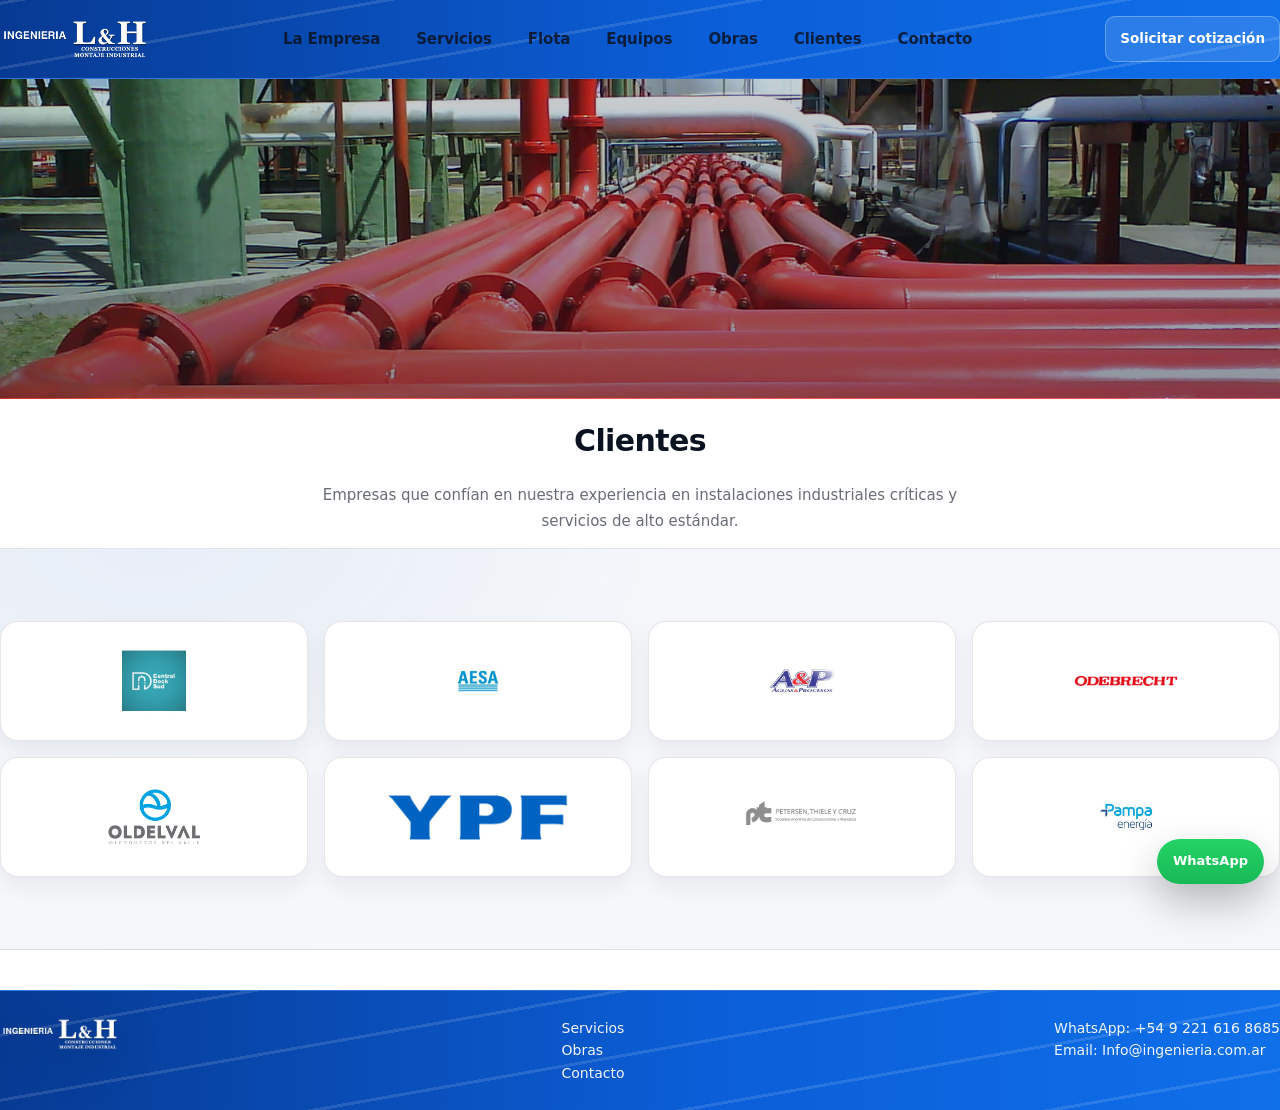
==== commit 6b08526c: "Normalize video filename casing" ====
--- a/clientes.html
+++ b/clientes.html
@@ -7,6 +7,7 @@
   <meta name="description" content="Clientes y sectores atendidos por Ingeniería L&amp;H SRL." />
   <link rel="icon" href="assets/img/favicon/ChatGPT Image 8 ene 2026, 00_31_26.png" />
   <link rel="stylesheet" href="css/techint.css" />
+  
 </head>
 
 <body class="page page-clientes">
@@ -99,7 +100,7 @@
   </main>
 
   <!-- FOOTER -->
-  <footer class="footer">
+ <footer class="footer">
     <div class="container footer-grid">
       <div class="footer-brand">
         <a href="index.html" class="footer-logo-link" aria-label="Ir a Inicio">
@@ -107,14 +108,13 @@
         </a>
 
         <div class="footer-brand-text">
-          <strong>Ingeniería L&amp;H SRL</strong><br/>
-          <span>Construcciones Industriales</span>
+          
         </div>
       </div>
 
       <div class="footer-links">
-        <div><a href="clientes.html" aria-current="page">Clientes</a></div>
-        <div><a href="obras.html">Obras</a></div>
+        <div><a href="servicios.html">Servicios</a></div>
+        <div><a href="obras.html" aria-current="page">Obras</a></div>
         <div><a href="contacto.html">Contacto</a></div>
       </div>
 
--- a/css/techint.css
+++ b/css/techint.css
@@ -1,12 +1,16 @@
+
+
 /* =========================================================
-   Ingeniería L&H — Estilo corporativo (Techint-like) — LIMPIO
-   - Header con tira oscura sobre video + sólido al scrollear
-   - Hero editorial (2 CTAs)
-   - KPIs en sección clara debajo del hero
-   - Bloque “Capacidades / Avances” como sección clara
+   Ingeniería L&H — techint.css (REHECHO desde cero)
+   Basado en tus clases reales de index.html:
+   - .site-header, .navbar, .brand.brand-logo, .brand-mark, .nav-links, .cta
+   - .burger + .mobile-drawer[hidden]
+   - Hero video: .hero-media.video.hero-full-media, .hero-video
+   - Home section: .hero-grid.hero-grid-below, .hero-card.sidebar, .cap-list, etc.
+   - Footer: .footer .footer-grid
 ========================================================= */
 
-/* =============== 1) Tokens / base =============== */
+/* ===================== 1) Tokens / base ===================== */
 :root{
   --max: 1160px;
   --gutter: 24px;
@@ -23,35 +27,45 @@
   --line: rgba(11,18,32,.12);
   --line-soft: rgba(11,18,32,.08);
 
-  --shadow: 0 14px 34px rgba(11,18,32,.10);
-
-  --radius: 12px;
+  --shadow-1: 0 10px 22px rgba(11,18,32,.06);
+  --shadow-2: 0 14px 34px rgba(11,18,32,.10);
+
+  --radius: 14px;
 
   --header-h: 78px;
 
-  --h1: 46px;
-  --h2: 28px;
+  --h1: 54px;
+  --h2: 30px;
   --h3: 16px;
 }
 
-*{ box-sizing:border-box; }
+*,
+*::before,
+*::after{ box-sizing:border-box; }
+
 html{ scroll-behavior:smooth; }
+
 body{
   margin:0;
-  font-family: system-ui, -apple-system, Segoe UI, Roboto, Arial, sans-serif;
+  font-family: system-ui, -apple-system, "Segoe UI", Roboto, Arial, sans-serif;
   color: var(--text);
+  background: var(--bg);
   line-height: 1.6;
-  background: var(--bg);
   overflow-x: hidden;
 }
 
+img, svg, video{
+  max-width:100%;
+  height:auto;
+  display:block;
+}
+
 a{ color:inherit; text-decoration:none; }
-a:hover{ color: var(--accent); }
-img{ max-width:100%; display:block; }
+a:hover{ color: var(--accent); text-decoration: underline; text-underline-offset: 3px; }
 
 .container{
   width: min(var(--max), calc(100% - (var(--gutter) * 2)));
-  margin: 0 auto;
+  margin-inline: auto;
 }
 
 /* Accessibility */
@@ -67,11 +81,12 @@
   z-index:99999;
 }
 
-/* =============== 2) Header / nav (base) =============== */
+/* ===================== 2) Header / nav ===================== */
 .site-header{
   position: sticky;
   top: 0;
   z-index: 5000;
+
   background: rgba(255,255,255,.92);
   border-bottom: 1px solid var(--line);
   backdrop-filter: blur(10px);
@@ -85,36 +100,39 @@
   gap: 18px;
 }
 
+/* Brand (tu HTML: <a class="brand brand-logo"> + <img class="brand-mark">) */
 .brand{
   display:flex;
   align-items:center;
-  min-width: 220px;
-}
-.brand .title{
-  display:flex;
-  flex-direction:column;
-  line-height:1.15;
-}
-.brand .title strong{
-  font-size: 15px;
-  font-weight: 800;
-  letter-spacing: .2px;
-}
-.brand .title span{
-  font-size: 12px;
-  color: rgba(11,18,32,.62);
-  letter-spacing: .2px;
-}
-
+  gap: 12px;
+  min-width: 0;
+}
+
+/* Contenedor del logo */
+.brand.brand-logo{
+  max-width: 360px; /* evita que empuje el menú */
+}
+
+/* Tu logo real */
+.brand-mark{
+  width: 220px;
+  height: 100px;
+  object-fit: contain;
+  flex: 0 0 auto;
+  display:block;
+}
+
+/* Nav links */
 .nav-links{
   display:flex;
   align-items:center;
-  gap: 10px;
+  gap: 12px;
 }
 .nav-links a{
-  font-size: 14px;
-  font-weight: 650;
-  padding: 10px 10px;
+  font-size: 15px;
+  font-weight: 750;
+  letter-spacing: -0.1px;
+  padding: 12px 12px;
   border-radius: 10px;
   color: rgba(11,18,32,.84);
 }
@@ -123,16 +141,17 @@
   color: rgba(11,18,32,.92);
 }
 
+/* CTA */
 .cta{
   display:inline-flex;
   align-items:center;
   justify-content:center;
-  padding: 10px 14px;
+  padding: 11px 14px;
   border-radius: 10px;
   border: 1px solid rgba(11,94,215,.28);
   background: rgba(11,94,215,.10);
-  font-weight: 750;
-  font-size: 13px;
+  font-weight: 800;
+  font-size: 13.5px;
   color: rgba(11,18,32,.92);
 }
 .cta:hover{
@@ -140,9 +159,11 @@
   border-color: rgba(11,94,215,.45);
 }
 
+/* Burger */
 .burger{
   display:none;
-  width:44px; height:44px;
+  width:44px;
+  height:44px;
   border-radius:10px;
   border:1px solid var(--line);
   background: rgba(11,18,32,.04);
@@ -150,6 +171,7 @@
   color: rgba(11,18,32,.86);
 }
 
+/* Mobile drawer */
 .mobile-drawer{
   display:none;
   padding: 10px 0 16px;
@@ -169,8 +191,9 @@
   background: rgba(11,94,215,.06);
   border-color: rgba(11,94,215,.22);
 }
-
-/* =============== 3) HOME (has-hero): header sobre video SIEMPRE =============== */
+.mobile-drawer[hidden]{ display:none; }
+
+/* ===================== 3) Home (has-hero): header fijo sobre video ===================== */
 body.has-hero{ padding-top: 0; }
 
 body.has-hero .site-header{
@@ -183,6 +206,7 @@
   backdrop-filter: none;
 }
 
+/* cuando main.js agrega .is-solid al scrollear */
 body.has-hero .site-header.is-solid{
   background: rgba(255,255,255,.92);
   border-bottom: 1px solid var(--line);
@@ -190,19 +214,22 @@
   backdrop-filter: blur(10px);
 }
 
-body.has-hero .site-header .nav-links a,
-body.has-hero .site-header .brand .title strong,
-body.has-hero .site-header .brand .title span{
+/* nav en blanco sobre video */
+body.has-hero .site-header .nav-links a{
   color: rgba(255,255,255,.92);
+}
+body.has-hero .site-header .nav-links a:hover{
+  background: rgba(255,255,255,.12);
+  color:#fff;
 }
 body.has-hero .site-header .cta{
   color:#fff;
   border: 1px solid rgba(255,255,255,.24);
   background: rgba(255,255,255,.10);
 }
-body.has-hero .site-header.is-solid .nav-links a,
-body.has-hero .site-header.is-solid .brand .title strong,
-body.has-hero .site-header.is-solid .brand .title span{
+
+/* vuelve a oscuro cuando solid */
+body.has-hero .site-header.is-solid .nav-links a{
   color: rgba(11,18,32,.86);
 }
 body.has-hero .site-header.is-solid .cta{
@@ -211,7 +238,7 @@
   background: rgba(11,94,215,.10);
 }
 
-/* =============== 4) Hero full (video) =============== */
+/* ===================== 4) Hero video ===================== */
 .hero{ padding: 0; }
 .hero-full{ padding: 0; }
 
@@ -226,7 +253,6 @@
 .hero-full-media{
   width: 100vw;
   min-height: 100vh;
-  border-radius: 0;
   overflow: hidden;
 }
 
@@ -270,16 +296,15 @@
 
 .hero-overlay-wide{
   padding: calc(var(--header-h) + 28px) 0 44px;
-  max-width: 860px;
 }
 
 .kicker{
   display:inline-flex;
   align-items:center;
   gap:10px;
-  font-size: 12px;
+  font-size: 13px;
   color: rgba(255,255,255,.88);
-  padding: 8px 12px;
+  padding: 9px 14px;
   border-radius: 10px;
   border: 1px solid rgba(255,255,255,.16);
   background: rgba(255,255,255,.08);
@@ -288,17 +313,18 @@
 .h1{
   margin: 16px 0 12px;
   font-size: var(--h1);
-  line-height: 1.08;
-  letter-spacing: -0.5px;
-  font-weight: 800;
+  line-height: 1.03;
+  letter-spacing: -0.8px;
+  font-weight: 900;
   color: #fff;
 }
 
 .lead{
   margin: 0;
-  font-size: 16px;
-  max-width: 64ch;
+  font-size: 18px;
+  max-width: 62ch;
   color: rgba(255,255,255,.84);
+  line-height: 1.7;
 }
 
 .hero-actions{
@@ -318,7 +344,7 @@
   border: 1px solid rgba(255,255,255,.24);
   background: rgba(255,255,255,.10);
   color: #fff;
-  font-weight: 750;
+  font-weight: 800;
   font-size: 13px;
 }
 .btn:hover{
@@ -331,56 +357,23 @@
 }
 .btn.primary:hover{ background: var(--accent-2); }
 
-/* =============== 5) KPIs debajo del hero (barra clara) =============== */
-.kpis-bar{
-  padding-top: 18px;
-  padding-bottom: 18px;
-}
-
-.kpis{
-  display:grid;
-  grid-template-columns: repeat(4, 1fr);
-  gap: 18px;
-}
-
-.kpi{
-  background: #fff;
-  border: 1px solid rgba(11,18,32,.10);
-  border-radius: 14px;
-  box-shadow: 0 10px 22px rgba(11,18,32,.06);
-  padding: 16px 16px 14px;
-}
-
-.kpi strong{
-  display:block;
-  color: rgba(11,18,32,.92);
-  font-size: 26px;
-  font-weight: 850;
-  letter-spacing: -0.2px;
-}
-
-.kpi span{
-  font-size: 13px;
-  color: rgba(11,18,32,.62);
-}
-
-/* =============== 6) Sección clara: capacidades + avances =============== */
-.hero-grid-below{
+/* ===================== 5) Home: grid debajo del hero ===================== */
+.hero-grid.hero-grid-below{
   display:grid;
   grid-template-columns: minmax(0, 1.35fr) minmax(0, 1fr);
   gap: 28px;
   align-items: start;
 
   margin-top: 0;
-  padding-top: 22px;
+  padding-top: 34px;
   padding-bottom: 30px;
 
   position: relative;
   z-index: 1;
 }
 
-/* Fondo de sección */
-.hero-grid-below::before{
+/* fondo full-bleed */
+.hero-grid.hero-grid-below::before{
   content:"";
   position:absolute;
   left: 50%;
@@ -408,33 +401,46 @@
 .sidebar h3{
   margin: 0 0 12px;
   font-size: 18px;
+  font-weight: 900;
   letter-spacing: -.2px;
-  font-weight: 850;
 }
 
 .cap-list{
   display:grid;
   grid-template-columns: 1fr 1fr;
-  gap: 10px 12px;
+  gap: 10px 16px;
   margin-top: 14px;
-}
+
+  background: #fff;
+  border: 1px solid rgba(11,18,32,.10);
+  border-radius: 14px;
+  padding: 14px;
+  box-shadow: var(--shadow-1);
+}
+
 .cap-item{
   display:flex;
   align-items:center;
   gap: 10px;
 
-  background: #fff;
-  border: 1px solid rgba(11,18,32,.12);
-  border-radius: 999px;
-  padding: 10px 14px;
-
-  font-size: 13px;
-  color: rgba(11,18,32,.86);
-}
+  border: none;
+  background: transparent;
+  padding: 13px 6px;
+  border-radius: 10px;
+
+  font-size: 14px;
+  font-weight: 650;
+  letter-spacing: -0.1px;
+  color: rgba(11,18,32,.88);
+  line-height: 1.25;
+}
+
 .cap-dot{
-  width: 7px; height: 7px;
+  width: 8px;
+  height: 8px;
   border-radius: 50%;
   background: var(--accent);
+  box-shadow: 0 0 0 4px rgba(11,94,215,.10);
   flex: 0 0 auto;
 }
 
@@ -447,17 +453,17 @@
 .card h3{
   margin: 0 0 8px;
   font-size: 16px;
+  font-weight: 900;
   letter-spacing: -.1px;
-  font-weight: 850;
 }
 .card p{
   margin: 0;
   color: rgba(11,18,32,.70);
-  font-size: 14px;
-  line-height: 1.7;
-}
-
-/* Side media */
+  font-size: 14.5px;
+  line-height: 1.75;
+}
+
+/* side media */
 .side-media{
   position: relative;
   min-height: 520px;
@@ -476,7 +482,6 @@
 
   opacity:0;
   transition: opacity .9s ease;
-
   filter: contrast(1.05) saturate(1.05) brightness(1.02);
 }
 .side-media .side-video.is-active{ opacity:1; }
@@ -493,142 +498,11 @@
     rgba(11,18,32,.72) 100%
   );
 }
-.side-media-overlay h3{ margin:0 0 6px; font-size: 16px; font-weight: 850; }
+.side-media-overlay h3{ margin:0 0 6px; font-size: 16px; font-weight: 900; }
 .side-media-overlay p{ margin:0 0 14px; font-size: 13px; color: rgba(255,255,255,.78); line-height: 1.45; }
 .side-media-actions{ display:flex; gap:10px; flex-wrap:wrap; }
 
-/* =============== 7) Secciones / grids / tables / forms / gallery =============== */
-.section{ padding: 72px 0; }
-.section.alt{
-  background: var(--bg-alt);
-  border-top: 1px solid var(--line-soft);
-  border-bottom: 1px solid var(--line-soft);
-}
-
-.section-title{
-  display:flex;
-  align-items:flex-end;
-  justify-content:space-between;
-  gap: 18px;
-  margin-bottom: 18px;
-}
-.section-title h2{
-  margin:0;
-  font-size: var(--h2);
-  letter-spacing: -0.3px;
-}
-.section-title p{
-  margin:0;
-  max-width: 680px;
-  color: rgba(11,18,32,.62);
-  font-size: 14px;
-  line-height: 1.6;
-}
-
-.grid-3{
-  display:grid;
-  grid-template-columns: repeat(3, 1fr);
-  gap: 16px;
-}
-
-/* Table */
-.table{
-  width:100%;
-  border-collapse: separate;
-  border-spacing: 0;
-  overflow:hidden;
-  border-radius: var(--radius);
-  border:1px solid var(--line);
-  background:#fff;
-}
-.table th, .table td{
-  padding: 12px;
-  font-size: 14px;
-  border-bottom: 1px solid var(--line-soft);
-  vertical-align: top;
-}
-.table th{
-  background: rgba(11,18,32,.03);
-  text-align:left;
-  font-weight: 800;
-}
-
-/* Gallery */
-.gallery{
-  display:grid;
-  grid-template-columns: repeat(3, 1fr);
-  gap: 12px;
-}
-.gallery figure{
-  margin:0;
-  border-radius: var(--radius);
-  overflow:hidden;
-  border: 1px solid var(--line);
-  background:#fff;
-}
-.gallery figcaption{
-  padding: 10px 12px;
-  font-size: 12px;
-  color: rgba(11,18,32,.64);
-}
-
-/* Form */
-.form{
-  display:grid;
-  grid-template-columns: 1fr 1fr;
-  gap: 12px;
-}
-.field{ display:flex; flex-direction:column; gap: 8px; }
-.field label{ font-size: 12px; color: rgba(11,18,32,.68); }
-.field input, .field textarea{
-  border-radius: 10px;
-  border: 1px solid var(--line);
-  padding: 12px 12px;
-  background:#fff;
-  color: var(--text);
-  outline:none;
-}
-.field input:focus, .field textarea:focus{
-  border-color: rgba(11,94,215,.55);
-  box-shadow: 0 0 0 4px rgba(11,94,215,.12);
-}
-.field textarea{ min-height: 120px; resize: vertical; }
-.form .full{ grid-column: 1 / -1; }
-
-/* =============== 8) Footer + WhatsApp =============== */
-.footer{
-  margin-top: 40px;
-  border-top: 1px solid rgba(11,18,32,.10);
-  background: #0b1220;
-  padding: 26px 0;
-  color: rgba(255,255,255,.72);
-  font-size: 12px;
-}
-.footer-grid{
-  display:flex;
-  justify-content:space-between;
-  align-items:flex-start;
-  gap: 18px;
-  flex-wrap: wrap;
-}
-.footer a{ color: rgba(255,255,255,.88); }
-.footer a:hover{ color:#fff; text-decoration: underline; }
-
-.whatsapp-fab{
-  position: fixed;
-  right: 16px;
-  bottom: 16px;
-  z-index: 1100;
-  padding: 12px 16px;
-  border-radius: 999px;
-  font-size: 13px;
-  font-weight: 900;
-  color:#fff;
-  background: linear-gradient(180deg, #25D366, #18b957);
-  box-shadow: 0 18px 40px rgba(0,0,0,.25);
-}
-
-/* =============== 9) Reveal =============== */
+/* reveal (si main.js lo usa) */
 .reveal{
   opacity: 0;
   transform: translateY(10px);
@@ -636,1484 +510,17 @@
 }
 .reveal.is-visible{ opacity:1; transform:none; }
 
-/* =============== 10) Responsive =============== */
-@media (max-width: 980px){
-  :root{ --h1: 36px; --header-h: 72px; }
-
-  .hero-full-media{ min-height: 72vh; }
-  .hero-overlay-wide{ padding: calc(var(--header-h) + 20px) 0 34px; }
-
-  .kpis{ grid-template-columns: 1fr 1fr; }
-  .kpi strong{ font-size: 22px; }
-
-  .hero-grid-below{
-    grid-template-columns: 1fr;
-    gap: 16px;
-    padding-bottom: 22px;
-  }
-  .side-media{ min-height: 320px; }
-
-  .grid-3{ grid-template-columns: 1fr; }
-  .gallery{ grid-template-columns: 1fr 1fr; }
-  .form{ grid-template-columns: 1fr; }
-  .cap-list{ grid-template-columns: 1fr; }
-}
-
-@media (max-width: 860px){
-  .nav-links, .cta{ display:none; }
-  .burger{ display:inline-flex; align-items:center; justify-content:center; }
-  .mobile-drawer{ display:block; }
-  .mobile-drawer[hidden]{ display:none; }
-}
-
-@media (max-width: 520px){
-  :root{ --h1: 30px; }
-
-  .kpis{ grid-template-columns: 1fr; }
-  .gallery{ grid-template-columns: 1fr; }
-
-  .hero-actions .btn{ width: 100%; }
-
-  .sidebar{ padding: 18px; }
-  .card{ padding: 16px; }
-
-  .side-media{ min-height: 260px; }
-  .side-media-overlay{ padding: 14px; }
-
-  .cap-item{ border-radius: 14px; }
-}
-
-/* =========================================================
-   AJUSTES: más aire bajo el video + tipografía más grande
-   Pegar AL FINAL
-========================================================= */
-
-/* 1) Más aire debajo del video (baja KPIs y la sección clara) */
-.kpis-bar{
-  padding-top: 34px;     /* antes 18px */
-  padding-bottom: 22px;
-}
-
-/* La sección clara (Capacidades/Avances) arranca un poco más abajo */
-.hero-grid-below{
-  padding-top: 34px;     /* antes 22px */
-}
-
-/* 2) Tipografía del hero: más grande y más “editorial” */
-:root{
-  --h1: 54px;            /* antes 46px */
-}
-
-.h1{
-  line-height: 1.03;     /* más impactante */
-  letter-spacing: -0.8px;
-}
-
-.lead{
-  font-size: 18px;       /* antes 16px */
-  line-height: 1.7;
-  max-width: 62ch;
-}
-
-/* Kicker un poco más claro y con mejor presencia */
-.kicker{
-  font-size: 13px;       /* antes 12px */
-  padding: 9px 14px;
-}
-
-/* Responsive: mantener el impacto sin romper mobile */
-@media (max-width: 980px){
-  :root{ --h1: 40px; }
-  .lead{ font-size: 15px; }
-  .kpis-bar{ padding-top: 24px; }
-  .hero-grid-below{ padding-top: 26px; }
-}
-
-@media (max-width: 520px){
-  :root{ --h1: 32px; }
-  .lead{ font-size: 14px; }
-}
-/* =========================================================
-   HERO: más editorial (columna izquierda) + correr a la izquierda
-   Pegar AL FINAL
-========================================================= */
-
-/* En desktop: overlay más angosto y alineado a una “columna” */
-@media (min-width: 1100px){
-  /* controla el ancho del bloque de texto */
-  .hero-overlay{
-    max-width: 720px;              /* antes 860px */
-  }
-
-  /* desplaza un poco hacia la izquierda dentro del container */
-  .hero-overlay-wide{
-    padding-left: 0;
-    transform: translateX(-18px);  /* 🔧 ajustable: -16 a -40 */
-  }
-
-  /* que el H1 no sea tan “largo” y se lea más premium */
-  .h1{
-    max-width: 18ch;
-  }
-
-  .lead{
-    max-width: 60ch;
-  }
-}
-
-/* En pantallas medianas: casi sin corrimiento */
-@media (min-width: 980px) and (max-width: 1099px){
-  .hero-overlay{ max-width: 760px; }
-  .hero-overlay-wide{ transform: translateX(-10px); }
-}
-
-/* En mobile/tablet: sin corrimiento (evita cortes) */
-@media (max-width: 979px){
-  .hero-overlay-wide{ transform: none; }
-  .h1{ max-width: none; }
-}
-/* =========================================================
-   Sidebar sin “cuadro” (Techint-like): contenido directo + divisores
-   Pegar AL FINAL
-========================================================= */
-
-/* 1) Quitar el “cuadro” grande SOLO en la columna izquierda */
-.hero-grid-below .sidebar.hero-card{
-  background: transparent;
-  border: none;
-  box-shadow: none;
-  padding: 0;                 /* el aire lo damos con el grid */
-}
-
-/* 2) Título con look editorial */
-.hero-grid-below .sidebar > h3{
-  margin: 0 0 14px;
-  font-size: 20px;
-  font-weight: 850;
-  letter-spacing: -0.2px;
-  color: rgba(11,18,32,.92);
-}
-
-/* 3) Capacidades como lista limpia (sin “píldoras” grandes) */
-.hero-grid-below .cap-list{
-  background: #fff;
-  border: 1px solid rgba(11,18,32,.10);
-  border-radius: 14px;
-  padding: 14px;
-  box-shadow: 0 10px 22px rgba(11,18,32,.06);
-
-  grid-template-columns: 1fr 1fr;
-  gap: 10px 16px;
-}
-
-.hero-grid-below .cap-item{
-  border: none;
-  background: transparent;
-  padding: 8px 6px;
-  border-radius: 10px;
+/* ===================== 6) Footer ===================== */
+.footer{
+  margin-top: 40px;
+  border-top: 1px solid rgba(255,255,255,.14);
+  background: #0b5ed7;
+  padding: 26px 0;
+  color: rgba(255,255,255,.94);
   font-size: 14px;
-  color: rgba(11,18,32,.86);
-}
-
-.hero-grid-below .cap-dot{
-  width: 7px;
-  height: 7px;
-}
-
-/* 4) “Enfoque” y “Contacto” como bloques editoriales sin card */
-.hero-grid-below .sidebar .card{
-  margin-top: 18px;
-  background: transparent;
-  border: none;
-  box-shadow: none;
-  padding: 0;
-}
-
-/* divisor sutil arriba de cada bloque */
-.hero-grid-below .sidebar .card::before{
-  content:"";
-  display:block;
-  height: 1px;
-  background: rgba(11,18,32,.10);
-  margin-bottom: 14px;
-}
-
-/* título y texto */
-.hero-grid-below .sidebar .card h3{
-  margin: 0 0 8px;
-  font-size: 16px;
-  font-weight: 850;
-  letter-spacing: -0.1px;
-}
-
-.hero-grid-below .sidebar .card p{
-  margin: 0;
-  font-size: 14px;
-  line-height: 1.75;
-  color: rgba(11,18,32,.70);
-}
-
-/* 5) Botón de contacto: que sea corporativo sobre fondo claro */
-.hero-grid-below .sidebar .btn.primary{
-  color: #fff;
-  background: var(--accent);
-  border-color: transparent;
-}
-
-/* Responsive */
-@media (max-width: 980px){
-  .hero-grid-below .cap-list{ grid-template-columns: 1fr; }
-}
-
-/* =========================================================
-   Capabilities typography PRO (Montaje industrial, etc.)
-   Pegar AL FINAL
-========================================================= */
-
-/* Ítems: más “corporate list” */
-.hero-grid-below .cap-item{
-  font-size: 14px;
-  font-weight: 650;
-  letter-spacing: -0.1px;
-  color: rgba(11,18,32,.88);
-
-  line-height: 1.25;
-}
-
-/* Dot: más prolijo y con acento */
-.hero-grid-below .cap-dot{
-  width: 8px;
-  height: 8px;
-  background: var(--accent);
-  box-shadow: 0 0 0 4px rgba(11,94,215,.10);
-}
-
-/* Si estás usando el estilo con separadores: mejorar ritmo vertical */
-.hero-grid-below .cap-list{
-  margin-top: 14px;
-}
-.hero-grid-below .cap-item{
-  padding-top: 13px;
-  padding-bottom: 13px;
-}
-
-/* Hover sutil (desktop): se siente “pro” sin ser llamativo */
-@media (hover: hover){
-  .hero-grid-below .cap-item{
-    transition: color .18s ease, transform .18s ease;
-  }
-  .hero-grid-below .cap-item:hover{
-    color: rgba(11,18,32,.98);
-    transform: translateX(1px);
-  }
-}
-
-/* Mobile: un poco más compacto */
-@media (max-width: 520px){
-  .hero-grid-below .cap-item{
-    font-size: 13px;
-    font-weight: 650;
-  }
-}
-
-
-/* =========================================================
-   Enfoque / Contacto — tipografía PRO (igual nivel que capabilities)
-   Pegar AL FINAL
-========================================================= */
-
-/* Títulos dentro de los bloques (Enfoque / Contacto rápido) */
-.hero-grid-below .sidebar .card h3{
-  font-size: 16px;
-  font-weight: 850;
-  letter-spacing: -0.2px;
-  color: rgba(11,18,32,.92);
-  line-height: 1.2;
-  margin-bottom: 10px;
-}
-
-/* Texto: más editorial, más legible */
-.hero-grid-below .sidebar .card p{
-  font-size: 14.5px;
-  line-height: 1.78;
-  letter-spacing: -0.05px;
-  color: rgba(11,18,32,.72);
-}
-
-/* Destacados (strong) más sutiles y “corporate” */
-.hero-grid-below .sidebar .card p strong{
-  color: rgba(11,18,32,.90);
-  font-weight: 800;
-}
-
-/* Si hay <br>, que no quede tan “cortado” visualmente */
-.hero-grid-below .sidebar .card p br{
-  content:"";
-  display:block;
-  margin-top: 6px;
-}
-
-/* Botón dentro de contacto: más premium */
-.hero-grid-below .sidebar .card .btn.primary{
-  margin-top: 12px !important;
-  padding: 12px 14px;
-  border-radius: 12px;
-  font-weight: 800;
-  letter-spacing: .1px;
-}
-
-/* Mobile: un toque más compacto */
-@media (max-width: 520px){
-  .hero-grid-below .sidebar .card h3{ font-size: 15px; }
-  .hero-grid-below .sidebar .card p{
-    font-size: 13.5px;
-    line-height: 1.75;
-  }
-}
-
-
-/* =========================================================
-   HERO internas con imagen (Empresa, etc.)
-   Pegar AL FINAL de techint.css
-========================================================= */
-
-.page-hero--image{
-  position: relative;
-  background-size: cover;
-  background-position: center;
-  background-repeat: no-repeat;
-
-  padding: 64px 0 34px;
-  min-height: 320px;
-
-  border-bottom: 1px solid rgba(11,18,32,.08);
-  isolation: isolate;
-}
-
-.page-hero--image::before{
-  content:"";
-  position:absolute;
-  inset:0;
-  z-index: 0;
-  background: linear-gradient(
-    90deg,
-    rgba(11,18,32,.78) 0%,
-    rgba(11,18,32,.55) 42%,
-    rgba(11,18,32,.20) 78%,
-    rgba(11,18,32,.08) 100%
-  );
-}
-
-.page-hero-inner{
-  position: relative;
-  z-index: 1;
-  max-width: 860px;
-}
-
-.page-hero--image .breadcrumb{
-  color: rgba(255,255,255,.78);
-}
-
-.page-hero--image h1{
-  margin: 10px 0 10px;
-  font-size: 40px;
-  line-height: 1.08;
-  letter-spacing: -0.4px;
-  color: #fff;
-}
-
-.page-hero--image p{
-  margin: 0;
-  max-width: 70ch;
-  font-size: 15px;
-  line-height: 1.7;
-  color: rgba(255,255,255,.84);
-}
-
-/* Responsive */
-@media (max-width: 980px){
-  .page-hero--image{
-    padding: 46px 0 26px;
-    min-height: 260px;
-  }
-  .page-hero--image h1{ font-size: 32px; }
-}
-
-/* =========================================================
-   Header internas: franja azul corporativa con diagonales
-   (similar a la imagen)
-========================================================= */
-
-body.page .site-header{
-  position: sticky; /* internas normalmente sticky, no fixed */
-  top: 0;
-  z-index: 5000;
-
-  border-bottom: 1px solid rgba(255,255,255,.14);
-  backdrop-filter: none;
-  background: #0b5ed7; /* fallback */
-  overflow: hidden;
-}
-
-/* Fondo azul + gradiente */
-body.page .site-header::before{
-  content:"";
-  position:absolute;
-  inset:0;
-  z-index:-2;
-  background: linear-gradient(90deg, #073a93 0%, #0b5ed7 55%, #0f6fe9 100%);
-}
-
-/* Diagonales / líneas */
-body.page .site-header::after{
-  content:"";
-  position:absolute;
-  inset:-60px -120px;
-  z-index:-1;
-  opacity: .55;
-  background:
-    repeating-linear-gradient(
-      -10deg,
-      rgba(255,255,255,.22) 0px,
-      rgba(255,255,255,.22) 3px,
-      rgba(255,255,255,0) 3px,
-      rgba(255,255,255,0) 64px
-    );
-  transform: translateY(10px);
-}
-
-/* En internas, nav en blanco */
-body.page .site-header .brand .title strong,
-body.page .site-header .brand .title span,
-body.page .site-header .nav-links a{
-  color: rgba(255,255,255,.94);
-}
-
-body.page .site-header .nav-links a:hover{
-  background: rgba(255,255,255,.12);
-  color: #fff;
-}
-
-/* CTA en blanco “glass” */
-body.page .site-header .cta{
-  color: #fff;
-  border: 1px solid rgba(255,255,255,.28);
-  background: rgba(255,255,255,.12);
-}
-body.page .site-header .cta:hover{
-  background: rgba(255,255,255,.16);
-  border-color: rgba(255,255,255,.40);
-}
-
-/* Burger */
-body.page .site-header .burger{
-  color: #fff;
-  border-color: rgba(255,255,255,.22);
-  background: rgba(255,255,255,.10);
-}
-
-/* Drawer mobile acorde */
-body.page .mobile-drawer{
-  background: rgba(8,44,120,.96);
-  border-top: 1px solid rgba(255,255,255,.14);
-}
-body.page .mobile-drawer a{
-  background: rgba(255,255,255,.08);
-  border-color: rgba(255,255,255,.14);
-  color: rgba(255,255,255,.92);
-}
-body.page .mobile-drawer a:hover{
-  background: rgba(255,255,255,.12);
-}
-
-/* Ajuste: el hero interno debe empezar debajo del header */
-body.page .page-hero--image{
-  padding-top: 54px;
-}
-
-
-/* =========================================================
-   FIX LOGO en navbar (evita que quede gigante)
-   Pegar AL FINAL
-========================================================= */
-
-/* Asegura que el header no crezca por el logo */
-.site-header .navbar{
-  min-height: var(--header-h);
-  align-items: center;
-}
-
-/* Brand: limita ancho total para que no empuje el menú */
-.brand.brand-logo{
-  display: flex;
-  align-items: center;
-  gap: 12px;
-  min-width: 0;
-  max-width: 360px; /* evita que se coma toda la barra */
-}
-
-/* Logo: tamaño corporativo fijo */
-.brand-mark{
-  width: 220px;          /* ✅ tamaño */
-  height: 100px;         /* ✅ tamaño */
-  object-fit: contain;  /* mantiene proporción */
-  flex: 0 0 auto;       /* no crece */
-  display: block;
-}
-
-/* Texto: que no se vaya de alto */
-.brand .title strong{
-  font-size: 14px;
-  line-height: 1.1;
-}
-.brand .title span{
-  font-size: 12px;
-  line-height: 1.1;
-}
-
-/* Home: placa blanca sutil para que el logo oscuro se lea */
-body.has-hero .brand-mark,
-body.page .brand-mark{
-  background: transparent !important;
-  border: none !important;
-  padding: 0 !important;
-  filter: none !important;
-}
-
-/* En header sólido (cuando scrolleás), la placa puede ser más suave */
-body.has-hero .site-header.is-solid .brand-mark{
-  background: rgba(11,18,32,.04);
-  border-color: rgba(11,18,32,.10);
-}
-
-/* Responsive */
-@media (max-width: 520px){
-  .brand.brand-logo{ max-width: 260px; gap: 10px; }
-  .brand-mark{ width: 44px; height: 34px; padding: 5px 7px; }
-  .brand .title strong{ font-size: 13px; }
-  .brand .title span{ font-size: 11px; }
-}
-/* =========================================================
-   Navbar: logo un poco más a la izquierda + menú más grande
-   Pegar AL FINAL
-========================================================= */
-
-/* 1) Logo más a la izquierda (solo pantallas grandes) */
-@media (min-width: 1100px){
-  .site-header .brand{
-    transform: translateX(-16px); /* ajustá: -8 a -24 */
-  }
-}
-
-/* 2) Menú más grande y con mejor presencia */
-.site-header .nav-links a{
-  font-size: 15px;        /* antes 14px */
-  font-weight: 750;
-  letter-spacing: -0.1px;
-  padding: 12px 12px;     /* un poco más alto/ancho */
-}
-
-/* Que no se “apriete” todo: más gap entre ítems */
-.site-header .nav-links{
-  gap: 12px;              /* antes 10px aprox */
-}
-
-/* CTA acompaña el nuevo tamaño */
-.site-header .cta{
-  font-size: 13.5px;
-  padding: 11px 14px;
-  font-weight: 800;
-}
-
-/* Responsive: mantener controlado en pantallas medianas */
-@media (max-width: 1099px){
-  .site-header .nav-links a{
-    font-size: 14px;
-    padding: 10px 10px;
-  }
-}
-/* =========================================================
-   Empresa: "Compromiso y dirección" más premium (Techint-like)
-   Pegar AL FINAL
-========================================================= */
-
-radient(180deg, var(--accent), rgba(11,94,215,.18));
-}
-
-.section-title p{
-  font-size: 15px;
-  line-height: 1.7;
-  color: rgba(11,18,32,.62);
-  max-width: 62ch;
-}/* 1) Sección: más aire y un fondo más “institucional” */
-.section.alt{
-  background:
-    radial-gradient(900px 420px at 12% 0%, rgba(11,94,215,.06), rgba(255,255,255,0) 60%),
-    var(--bg-alt);
-}
-
-/* 2) Encabezado: layout editorial (título + texto alineado) */
-.section-title{
-  align-items: baseline;
-  margin-bottom: 22px;
-}
-
-.section-title h2{
-  font-size: 32px;
-  letter-spacing: -0.6px;
-  font-weight: 900;
-  position: relative;
-  padding-left: 14px;
-}
-
-/* Acento Techint: línea azul */
-.section-title h2::before{
-  content:"";
-  position:absolute;
-  left:0;
-  top: .18em;
-  bottom: .18em;
-  width: 4px;
-  border-radius: 999px;
-  background: linear-gradient(180deg, #0b5ed7, rgba(11,94,215,.35));
-}
-
-/* 3) Cards: menos redondeo, borde fino, sombra mínima */
-.grid-3{
-  gap: 18px;
-}
-
-.grid-3 .card{
-  border-radius: 14px;
-  border: 1px solid rgba(11,18,32,.10);
-  background: rgba(255,255,255,.92);
-  box-shadow: 0 10px 26px rgba(11,18,32,.06);
-  padding: 20px;
   position: relative;
   overflow: hidden;
 }
-
-/* Banda superior muy sutil (no “cuadro”) */
-.grid-3 .card::before{
-  content:"";
-  position:absolute;
-  left:0; top:0; right:0;
-  height: 3px;
-  background: linear-gradient(90deg, var(--accent), rgba(11,94,215,.20));
-  opacity: .9;
-}
-
-/* 4) Tipografía dentro */
-.grid-3 .card h3{
-  margin: 0 0 10px;
-  font-size: 18px;
-  font-weight: 900;
-  letter-spacing: -0.3px;
-  color: rgba(11,18,32,.92);
-}
-
-.grid-3 .card p{
-  margin: 0;
-  font-size: 14.5px;
-  line-height: 1.78;
-  letter-spacing: -0.05px;
-  color: rgba(11,18,32,.70);
-}
-
-/* 5) Hover sutil (premium) */
-@media (hover:hover){
-  .grid-3 .card{
-    transition: transform .18s ease, box-shadow .18s ease, border-color .18s ease;
-  }
-  .grid-3 .card:hover{
-    transform: translateY(-2px);
-    border-color: rgba(11,94,215,.22);
-    box-shadow: 0 18px 42px rgba(11,18,32,.10);
-  }
-}
-
-/* Responsive */
-@media (max-width: 980px){
-  .section-title h2{ font-size: 26px; }
-  .grid-3 .card{ padding: 18px; }
-}
-
-/* =========================================================
-   Empresa — Mosaic premium (3 fotos + 3 frases)
-========================================================= */
-
-.empresa-mosaic .section-title h2{
-  padding-left: 14px;
-  position: relative;
-}
-.empresa-mosaic .section-title h2::before{
-  content:"";
-  position:absolute;
-  left:0;
-  top:.18em;
-  bottom:.18em;
-  width:4px;
-  border-radius:999px;
-  background: linear-gradient(180deg, var(--accent), rgba(11,94,215,.18));
-}
-
-.mosaic-grid{
-  margin-top: 22px;
-  display: grid;
-  grid-template-columns: repeat(12, 1fr);
-  gap: 18px;
-  align-items: stretch;
-}
-
-/* Medias */
-.mosaic-media{
-  margin: 0;
-  border-radius: 16px;
-  overflow: hidden;
-  border: 1px solid rgba(11,18,32,.10);
-  box-shadow: 0 14px 34px rgba(11,18,32,.10);
-  background: #fff;
-  min-height: 260px;
-}
-.mosaic-media img{
-  width: 100%;
-  height: 100%;
-  display: block;
-  object-fit: cover;
-  transform: scale(1.02);
-}
-
-/* Text blocks */
-.mosaic-text{
-  border-radius: 16px;
-  border: 1px solid rgba(11,18,32,.10);
-  background: rgba(255,255,255,.92);
-  box-shadow: 0 10px 26px rgba(11,18,32,.06);
-  padding: 22px;
-  position: relative;
-  overflow: hidden;
-}
-.mosaic-text::before{
-  content:"";
-  position:absolute;
-  left:0; top:0; right:0;
-  height: 3px;
-  background: linear-gradient(90deg, var(--accent), rgba(11,94,215,.20));
-  opacity: .9;
-}
-
-.mosaic-text p{
-  margin: 0;
-  font-size: 16px;
-  line-height: 1.75;
-  letter-spacing: -0.08px;
-  color: rgba(11,18,32,.76);
-}
-.mosaic-text p strong{
-  color: rgba(11,18,32,.92);
-  font-weight: 900;
-}
-
-/* Layout (similar a tu referencia):
-   - texto grande a la izquierda arriba (col 1-5)
-   - foto grande a la derecha arriba (col 6-12)
-   - foto abajo izquierda (col 1-7)
-   - texto abajo derecha (col 8-12)
-   + un tercer texto “center” que puede ubicarse en el medio
-*/
-.mosaic-grid > :nth-child(1){ grid-column: 1 / span 5;  min-height: 260px; }
-.mosaic-grid > :nth-child(2){ grid-column: 6 / -1;      min-height: 260px; }
-
-.mosaic-grid > :nth-child(3){ grid-column: 1 / span 7;  min-height: 280px; }
-.mosaic-grid > :nth-child(4){ grid-column: 8 / -1;      min-height: 280px; }
-
-.mosaic-grid > :nth-child(5){ grid-column: 8 / -1;      min-height: 220px; }
-.mosaic-grid > :nth-child(6){ grid-column: 1 / span 7;  min-height: 220px; }
-
-/* El texto centrado se siente más institucional */
-.mosaic-text.is-center{
-  display: grid;
-  place-items: center;
-  text-align: center;
-}
-
-/* Hover sutil */
-@media (hover:hover){
-  .mosaic-media, .mosaic-text{
-    transition: transform .18s ease, box-shadow .18s ease, border-color .18s ease;
-  }
-  .mosaic-media:hover, .mosaic-text:hover{
-    transform: translateY(-2px);
-    border-color: rgba(11,94,215,.22);
-    box-shadow: 0 18px 42px rgba(11,18,32,.12);
-  }
-}
-
-/* Responsive */
-@media (max-width: 980px){
-  .mosaic-grid{
-    grid-template-columns: 1fr;
-    gap: 14px;
-  }
-  .mosaic-grid > *{
-    grid-column: 1 / -1 !important;
-    min-height: unset;
-  }
-  .mosaic-media{ height: 240px; }
-  .mosaic-text{ padding: 18px; }
-  .mosaic-text p{ font-size: 15px; }
-}
-
-/* =========================================================
-   Mosaic: tratamiento de imagen (más premium/corporativo)
-========================================================= */
-
-.mosaic-media img{
-  /* look más institucional */
-  filter: contrast(1.05) saturate(0.95) brightness(1.02);
-}
-
-/* Opcional: un overlay MUY sutil para homogeneizar */
-.mosaic-media{
-  position: relative;
-}
-.mosaic-media::after{
-  content:"";
-  position:absolute;
-  inset:0;
-  pointer-events:none;
-  background: linear-gradient(
-    180deg,
-    rgba(11,18,32,.06) 0%,
-    rgba(11,18,32,.00) 40%,
-    rgba(11,18,32,.06) 100%
-  );
-}
-
-/* =========================================================
-   Hero Empresa: recorte y look premium
-========================================================= */
-
-.page-hero--empresa{
-  background-position: center 62%; /* baja un poco el encuadre */
-}
-
-.page-hero--empresa::before{
-  /* un poquito más oscuro que el default para texto */
-  background: linear-gradient(
-    90deg,
-    rgba(11,18,32,.82) 0%,
-    rgba(11,18,32,.58) 42%,
-    rgba(11,18,32,.22) 78%,
-    rgba(11,18,32,.10) 100%
-  );
-}
-
-/* =========================================================
-   Empresa Mosaic 6 piezas — mismo alto y look premium
-========================================================= */
-
-:root{
-  --mosaic-row: 300px; /* ajustá 280/300/320 según cuánto texto querés mostrar */
-}
-
-.empresa-mosaic{
-  background:
-    radial-gradient(900px 420px at 12% 0%, rgba(11,94,215,.06), rgba(255,255,255,0) 60%),
-    var(--bg-alt);
-}
-
-.empresa-mosaic .mosaic-grid.mosaic-6{
-  display: grid;
-  grid-template-columns: repeat(12, 1fr);
-  grid-auto-rows: var(--mosaic-row); /* ✅ MISMO ALTO */
-  gap: 18px;
-  align-items: stretch;
-}
-
-/* Cada pieza llena su celda */
-.empresa-mosaic .mosaic-grid.mosaic-6 > *{
-  height: 100%;
-  min-height: 0;
-}
-
-/* Layout 6 piezas (2 filas x 3 piezas, anchos distintos pero altura igual) */
-.empresa-mosaic .mosaic-grid.mosaic-6 > :nth-child(1){ grid-column: 1 / span 5; }
-.empresa-mosaic .mosaic-grid.mosaic-6 > :nth-child(2){ grid-column: 6 / -1; }
-
-.empresa-mosaic .mosaic-grid.mosaic-6 > :nth-child(3){ grid-column: 1 / span 4; }
-.empresa-mosaic .mosaic-grid.mosaic-6 > :nth-child(4){ grid-column: 5 / span 4; }
-.empresa-mosaic .mosaic-grid.mosaic-6 > :nth-child(5){ grid-column: 9 / span 4; }
-.empresa-mosaic .mosaic-grid.mosaic-6 > :nth-child(6){ grid-column: 1 / span 12; }
-
-/* Si la última foto la querés NO full width, decime y la dejamos como el ejemplo (span 7) */
-
-
-
-/* =========================================================
-   Empresa: mosaico 6 cuadrados iguales (3x2)
-========================================================= */
-
-.empresa-mosaic{
-  background:
-    radial-gradient(900px 420px at 12% 0%, rgba(11,94,215,.06), rgba(255,255,255,0) 90%),
-    var(--bg-alt);
-}
-
-/* Grilla 3x2 */
-.tiles-6{
-  margin-top: 18px;
-  display: grid;
-  grid-template-columns: repeat(3, 1fr);
-  gap: 18px;
-}
-
-/* Cada tile: cuadrado perfecto */
-.tiles-6 .tile{
-  aspect-ratio: 1 / 1;     /* ✅ cuadrado */
-  width: 100%;
-  border-radius: 0px;
-  overflow: hidden;
-  border: 1px solid rgba(11,18,32,.10);
-  background: rgba(255,255,255,.92);
-  box-shadow: 0 10px 26px rgba(11,18,32,.06);
-}
-
-/* Fotos */
-.tiles-6 .tile-media{
-  margin: 0;
-  background: #000;
-  box-shadow: 0 14px 34px rgba(11,18,32,.10);
-}
-.tiles-6 .tile-media img{
-  width: 100%;
-  height: 100%;
-  display: block;
-  object-fit: cover;       /* ✅ recorte prolijo */
-  filter: contrast(1.04) saturate(.95) brightness(1.02);
-}
-
-/* Textos: centrados y con jerarquía */
-.tiles-6 .tile-text{
-  padding: 26px;
-  display: flex;
-  flex-direction: column;
-  justify-content: center; /* ✅ centrado vertical */
-  position: relative;
-}
-
-.tiles-6 .tile-text::before{
-  content:"";
-  position:absolute;
-  left:0; top:0; right:0;
-  height: 3px;
-  background: linear-gradient(90deg, var(--accent), rgba(11,94,215,.20));
-}
-
-.tiles-6 .tile-text p{
-  margin: 0;
-  font-size: 15px;
-  line-height: 1.7;
-  letter-spacing: -0.08px;
-  color: rgba(11,18,32,.74);
-}
-
-.tiles-6 .tile-text p + p{
-  margin-top: 12px;
-}
-
-.tiles-6 .tile-text strong{
-  color: rgba(11,18,32,.92);
-  font-weight: 900;
-}
-
-/* Hover premium */
-@media (hover:hover){
-  .tiles-6 .tile{
-    transition: transform .18s ease, box-shadow .18s ease, border-color .18s ease;
-  }
-  .tiles-6 .tile:hover{
-    transform: translateY(-2px);
-    border-color: rgba(11,94,215,.22);
-    box-shadow: 0 18px 42px rgba(11,18,32,.12);
-  }
-}
-
-/* Responsive */
-@media (max-width: 980px){
-  .tiles-6{
-    grid-template-columns: repeat(2, 1fr); /* 2 columnas */
-  }
-}
-@media (max-width: 560px){
-  .tiles-6{
-    grid-template-columns: 1fr; /* 1 columna */
-  }
-  .tiles-6 .tile-text{
-    padding: 20px;
-  }
-}
-/* =========================================================
-   Empresa: 2 columnas (foto+texto), 6 cuadrados, full width
-========================================================= */
-
-/* Contenedor más ancho para que “llene pantalla” como el ejemplo */
-.container.container-wide{
-  max-width: 1320px;  /* subí/bajá: 1240/1320/1440 */
-}
-
-/* Si querés aún más ��edge to edge”, bajamos padding en desktop */
-@media (min-width: 1100px){
-  .empresa-mosaic--full .container.container-wide{
-    padding-left: 18px;
-    padding-right: 18px;
-  }
-}
-
-.tiles-pairs{
-  margin-top: 18px;
-  display: grid;
-  grid-template-columns: 1fr 1fr; /* ✅ 2 columnas */
-  gap: 18px;
-}
-
-/* Cada tile cuadrado */
-.tiles-pairs .tile{
-  aspect-ratio: 1 / 1;  /* ✅ cuadrados iguales */
-  width: 100%;
-  border-radius: 16px;
-  overflow: hidden;
-  border: 1px solid rgba(11,18,32,.10);
-  background: rgba(255,255,255,.92);
-  box-shadow: 0 10px 26px rgba(11,18,32,.06);
-}
-
-/* Media */
-.tiles-pairs .tile-media{
-  margin: 0;
-  background: #000;
-  box-shadow: 0 14px 34px rgba(11,18,32,.10);
-}
-.tiles-pairs .tile-media img{
-  width: 100%;
-  height: 100%;
-  display: block;
-  object-fit: cover;
-  filter: contrast(1.04) saturate(.95) brightness(1.02);
-}
-
-/* Textos */
-.tiles-pairs .tile-text{
-  padding: 40px;
-  display: flex;
-  flex-direction: column;
-  justify-content: center;
-  position: relative;
-}
-
-.tiles-pairs .tile-text::before{
-  content:"";
-  position:absolute;
-  left:0; top:0; right:0;
-  height: 3px;
-  background: linear-gradient(90deg, var(--accent), rgba(11,94,215,.20));
-}
-
-.tiles-pairs .tile-text p{
-  margin: 0;
-  font-size: 18px;   /* como tu ejemplo */
-  line-height: 1.9;
-  letter-spacing: -0.10px;
-  color: rgba(11,18,32,.76);
-}
-.tiles-pairs .tile-text p + p{
-  margin-top: 22px;
-}
-.tiles-pairs .tile-text strong{
-  color: rgba(11,18,32,.92);
-  font-weight: 900;
-}
-
-/* Responsive */
-@media (max-width: 980px){
-  .tiles-pairs{
-    grid-template-columns: 1fr; /* se apila */
-  }
-  .tiles-pairs .tile-text{
-    padding: 22px;
-  }
-  .tiles-pairs .tile-text p{
-    font-size: 16px;
-    line-height: 1.75;
-  }
-}
-
-/* =========================================================
-   Empresa: mosaico edge-to-edge, 2 columnas, 6 cuadrados alternados
-========================================================= */
-
-/* Contenedor "pegado a bordes" */
-.container.container-edge{
-  max-width: none;              /* ✅ sin límite */
-  width: calc(100vw - 20px);    /* margen mínimo (20px por lado) */
-  margin-left: auto;
-  margin-right: auto;
-  padding-left: 0;
-  padding-right: 0;
-}
-
-@media (min-width: 1200px){
-  .container.container-edge{
-    width: calc(100vw - 12px);  /* aún más pegado (12px por lado) */
-  }
-}
-
-/* Grilla 2 columnas */
-.tiles-pairs{
-  display: grid;
-  grid-template-columns: 1fr 1fr;
-  gap: 18px;
-}
-
-/* Tiles cuadrados */
-.tiles-pairs .tile{
-  aspect-ratio: 1 / 1;
-  width: 80%;
-  border-radius: 0px;
-  overflow: hidden;
-  border: 1px solid rgba(11,18,32,.10);
-  background: rgba(255,255,255,.92);
-  box-shadow: 0 10px 26px rgba(11,18,32,.06);
-}
-
-/* Media */
-.tiles-pairs .tile-media{
-  margin: 0;
-  background: #000;
-  box-shadow: 0 14px 34px rgba(11,18,32,.10);
-}
-.tiles-pairs .tile-media img{
-  width: 100%;
-  height: 100%;
-  display: block;
-  object-fit: cover;
-  filter: contrast(1.04) saturate(.95) brightness(1.02);
-}
-
-/* Texto (tipo el ejemplo) */
-.tiles-pairs .tile-text{
-  padding: 70px;
-  display: flex;
-  flex-direction: column;
-  justify-content: center;
-  position: relative;
-}
-
-.tiles-pairs .tile-text::before{
-  content:"";
-  position:absolute;
-  left:0; top:0; right:0;
-  height: 3px;
-  background: linear-gradient(90deg, var(--accent), rgba(11,94,215,.20));
-}
-
-.tiles-pairs .tile-text p{
-  margin: 0;
-  font-size: 18px;
-  line-height: 1.9;
-  letter-spacing: -0.10px;
-  color: rgba(11,18,32,.76);
-}
-.tiles-pairs .tile-text p + p{
-  margin-top: 22px;
-}
-.tiles-pairs .tile-text strong{
-  color: rgba(11,18,32,.92);
-  font-weight: 900;
-}
-
-/* Responsive */
-@media (max-width: 980px){
-  .container.container-edge{
-    width: calc(100vw - 28px);  /* margen 14px por lado */
-  }
-  .tiles-pairs{
-    grid-template-columns: 1fr;
-  }
-  .tiles-pairs .tile-text{
-    padding: 22px;
-  }
-  .tiles-pairs .tile-text p{
-    font-size: 16px;
-    line-height: 1.75;
-  }
-}
-
-/* =========================================================
-   Empresa: edge-to-edge real (0 margen) + tiles pegados (gap 0)
-========================================================= */
-
-/* Contenedor sin márgenes laterales */
-.container.container-edge{
-  max-width: none !important;
-  width: 100vw !important;     /* ✅ 0 margen */
-  margin: 0 !important;
-  padding: 0 !important;
-}
-
-/* Grilla sin separación entre tiles */
-.tiles-pairs{
-  display: grid;
-  grid-template-columns: 1fr 1fr;
-  gap: 0 !important;           /* ✅ foto y texto pegados */
-}
-
-/* Tiles cuadrados sin borde/redondeo para que “encastren” perfecto */
-.tiles-pairs .tile{
-  aspect-ratio: 1 / 1;
-  width: 100%;
-  border-radius: 0 !important; /* ✅ sin redondeo */
-  border: 0 !important;        /* ✅ sin línea entre medio */
-  box-shadow: none !important; /* ✅ sin sombra entre piezas */
-  overflow: hidden;
-  background: #fff;
-}
-
-/* Fotos */
-.tiles-pairs .tile-media{ margin: 0; background: #000; }
-.tiles-pairs .tile-media img{
-  width: 100%;
-  height: 100%;
-  display: block;
-  object-fit: cover;
-  filter: contrast(1.04) saturate(.95) brightness(1.02);
-}
-
-/* Textos */
-.tiles-pairs .tile-text{
-  padding: clamp(18px, 4vw, 56px); /* se adapta al tamaño de pantalla */
-  display: flex;
-  flex-direction: column;
-  justify-content: center;
-}
-
-
-/* Separadores finos sin generar espacio */
-.tiles-pairs .tile{
-  box-shadow: none !important;
-  border: 0 !important;
-}
-.tiles-pairs{
-  background: rgba(11,18,32,.10); /* color de las líneas */
-  gap: 1px !important;            /* línea de 1px */
-}
-.tiles-pairs .tile{
-  background: #fff;
-}
-
-.tiles-pairs .tile-text p{
-  margin: 0;
-  font-size: clamp(15px, 1.2vw, 18px);
-  line-height: 1.9;
-  letter-spacing: -0.10px;
-  color: rgba(11,18,32,.76);
-}
-.tiles-pairs .tile-text p + p{ margin-top: 22px; }
-.tiles-pairs .tile-text strong{ color: rgba(11,18,32,.92); font-weight: 900; }
-
-/* Mobile: 1 columna (también sin márgenes ni gaps) */
-@media (max-width: 980px){
-  .tiles-pairs{ grid-template-columns: 1fr; }
-}
-
-.tiles-pairs .tile-text{
-  text-align: center;          /* si lo querés como tu ejemplo */
-}
-.tiles-pairs .tile-text p{
-  max-width: 34ch;             /* ancho óptimo de lectura */
-  margin-left: auto;
-  margin-right: auto;
-}
-
-/* =========================================================
-   Mobile: ordenar como Foto + Texto, Foto + Texto, Foto + Texto
-========================================================= */
-
-@media (max-width: 980px){
-  /* Pasamos a flex para poder reordenar */
-  .tiles-pairs{
-    display: flex;
-    flex-direction: column;
-  }
-
-  /* FILA 1 */
-  .tiles-pairs > :nth-child(1){ order: 1; } /* foto 1 */
-  .tiles-pairs > :nth-child(2){ order: 2; } /* texto 1 */
-
-  /* FILA 2 (en desktop está invertida: texto | foto) */
-  .tiles-pairs > :nth-child(3){ order: 4; } /* texto 2 */
-  .tiles-pairs > :nth-child(4){ order: 3; } /* foto 2 */
-
-  /* FILA 3 */
-  .tiles-pairs > :nth-child(5){ order: 5; } /* foto 3 */
-  .tiles-pairs > :nth-child(6){ order: 6; } /* texto 3 */
-}
-
-/* =========================================================
-   Empresa mosaico: texto más grande (como el ejemplo)
-========================================================= */
-
-.tiles-pairs .tile-text p{
-  font-size: clamp(25px, 1.55vw, 35px); /* ✅ más grande */
-  line-height: 1.95;
-  letter-spacing: -0.12px;
-}
-
-/* Un poco más de aire entre párrafos */
-.tiles-pairs .tile-text p + p{
-  margin-top: 26px;
-}
-
-/* En pantallas medianas, que no se dispare */
-@media (max-width: 1200px){
-  .tiles-pairs .tile-text p{
-    font-size: clamp(17px, 2.1vw, 20px);
-  }
-}
-
-/* =========================================================
-   “La Empresa” más al medio (centrado vertical + horizontal)
-========================================================= */
-
-.section-title--empresa{
-  text-align: center;
-  /* más espacio arriba/abajo para que quede "en el medio" */
-  padding: clamp(34px, 6vw, 72px) 0 clamp(18px, 3vw, 36px);
-  margin: 0; /* evita que se vaya para arriba/abajo por márgenes */
-}
-
-.section-title--empresa h2{
-  margin: 0;
-  font-size: clamp(38px, 4.6vw, 62px);
-  line-height: 1.03;
-  letter-spacing: -1.2px;
-  font-weight: 950;
-}
-
-/* acento debajo, también centrado */
-.section-title--empresa h2::after{
-  content:"";
-  display:block;
-  width: 86px;
-  height: 4px;
-  margin: 18px auto 0;
-  border-radius: 999px;
-  background: linear-gradient(90deg, var(--accent), rgba(11,94,215,.22));
-}
- 
-
-/* =========================================================
-   Título Empresa: grande, centrado, más cerca del header
-========================================================= */
-
-.empresa-title-screen{
-  min-height: 0;                 /* ✅ saca el 70vh */
-  display: grid;
-  place-items: center;
-  padding: 34px 16px 18px;       /* ✅ cerca del header, sin tanto blanco */
-}
-
-@media (min-width: 980px){
-  .empresa-title-screen{
-    padding-top: 42px;           /* un poco más aire en desktop */
-    padding-bottom: 22px;
-  }
-}
-
-/* =========================================================
-   Botón premium (CTA)
-========================================================= */
-
-.empresa-cta{
-  display: flex;
-  justify-content: center;
-  padding: 28px 0 0;
-}
-
-.btn-primary{
-  display: inline-flex;
-  align-items: center;
-  justify-content: center;
-  gap: 10px;
-
-  padding: 14px 22px;
-  border-radius: 999px;
-
-  background: linear-gradient(90deg, var(--accent, #0B5ED7), #0a4fc0);
-  color: #fff;
-  text-decoration: none;
-
-  font-weight: 800;
-  font-size: 16px;
-  letter-spacing: .2px;
-
-  box-shadow: 0 14px 34px rgba(11, 94, 215, .22);
-  border: 1px solid rgba(255,255,255,.14);
-
-  transition: transform .16s ease, box-shadow .16s ease, filter .16s ease;
-}
-
-.btn-primary:hover{
-  transform: translateY(-1px);
-  filter: brightness(1.03);
-  box-shadow: 0 18px 44px rgba(11, 94, 215, .28);
-}
-
-.btn-primary:active{
-  transform: translateY(0);
-  box-shadow: 0 10px 24px rgba(11, 94, 215, .20);
-}
-
-.btn-primary:focus-visible{
-  outline: 3px solid rgba(11,94,215,.35);
-  outline-offset: 3px;
-}
-
-
-/* Mover el título (bloque debajo del hero) hacia arriba */
-.section.section-title-block{
-  margin-top: -50px;   /* ajustá: -30 / -50 / -70 / -90 */
-  padding-top: 0;
-  padding-bottom: 14px;
-  position: relative;
-  z-index: 5;
-}
-
-/* Centrado del título */
-.section.section-title-block .section-title{
-  justify-content: center; /* por si es flex */
-  text-align: center;
-  margin-bottom: 0;
-}
-
-.section.section-title-block .section-title h2{
-  margin: 0;
-  padding-left: 0; /* saca el padding del acento izquierdo */
-}
-
-/* =========================================================
-   Footer: mismo fondo que el menú (gradiente + diagonales)
-========================================================= */
-
-.footer{
-  position: relative;
-  overflow: hidden;
-  border-top: 1px solid rgba(255,255,255,.14);
-  background: #0b5ed7; /* fallback */
-  color: rgba(255,255,255,.94);
-}
-
-/* Fondo azul + gradiente (igual que header) */
 .footer::before{
   content:"";
   position:absolute;
@@ -2121,8 +528,6 @@
   z-index:0;
   background: linear-gradient(90deg, #073a93 0%, #0b5ed7 55%, #0f6fe9 100%);
 }
-
-/* Diagonales / líneas (igual que header) */
 .footer::after{
   content:"";
   position:absolute;
@@ -2140,566 +545,1429 @@
   transform: translateY(10px);
   pointer-events: none;
 }
-
-/* Que el contenido del footer quede arriba de los fondos */
-.footer .container{
-  position: relative;
-  z-index: 2;
-}
-
-.footer a{
-  color: rgba(255,255,255,.94);
-}
-
-.footer a:hover{
-  color: #fff;
-  text-decoration: underline;
-}
-/* Tipografía footer */
-.footer{
-  font-size: 16px;
+.footer .container{ position: relative; z-index: 2; }
+.footer a{ color: rgba(255,255,255,.94); }
+.footer a:hover{ color:#fff; }
+
+.footer-grid{
+  display:flex;
+  justify-content:space-between;
+  align-items:flex-start;
+  gap: 18px;
+  flex-wrap: wrap;
+}
+
+/* WhatsApp */
+.whatsapp-fab{
+  position: fixed;
+  right: 16px;
+  bottom: 16px;
+  z-index: 1100;
+  padding: 12px 16px;
+  border-radius: 999px;
+  font-size: 13px;
+  font-weight: 900;
+  color:#fff;
+  background: linear-gradient(180deg, #25D366, #18b957);
+  box-shadow: 0 18px 40px rgba(0,0,0,.25);
+}
+
+/* ===================== 7) Responsive ===================== */
+@media (max-width: 980px){
+  :root{ --h1: 40px; --header-h: 72px; }
+
+  .hero-full-media{ min-height: 72vh; }
+  .hero-overlay-wide{ padding: calc(var(--header-h) + 20px) 0 34px; }
+
+  .hero-grid.hero-grid-below{
+    grid-template-columns: 1fr;
+    gap: 16px;
+    padding-top: 26px;
+    padding-bottom: 22px;
+  }
+
+  .side-media{ min-height: 320px; }
+
+  .cap-list{ grid-template-columns: 1fr; }
+}
+
+@media (max-width: 860px){
+  .nav-links, .cta{ display:none; }
+  .burger{ display:inline-flex; align-items:center; justify-content:center; }
+  .mobile-drawer{ display:block; }
+}
+
+@media (max-width: 520px){
+  :root{ --h1: 32px; }
+
+  .hero-actions .btn{ width: 100%; }
+
+  /* logo chico en mobile */
+  .brand-mark{
+    width: 44px;
+    height: 34px;
+  }
+
+  .sidebar{ padding: 18px; }
+  .card{ padding: 16px; }
+
+  .side-media{ min-height: 260px; }
+  .side-media-overlay{ padding: 14px; }
+}
+
+/* =========================================================
+   Ingeniería L&H — techint.css (REHECHO desde cero)
+   Incluye: Home (has-hero) + Internas (body.page)
+   Basado en tus HTML reales:
+   - Home: brand-mark, hero video, hero-grid-below, footer simple
+   - Empresa: body.page + page-hero--empresa + section-title-block + mosaic
+========================================================= */
+
+/* ===================== 1) Tokens / base ===================== */
+:root{
+  --max: 1160px;
+  --gutter: 24px;
+
+  --bg: #ffffff;
+  --bg-alt: #f5f7fa;
+
+  --text: #0b1220;
+  --muted: #4b5565;
+
+  --accent: #0b5ed7;
+  --accent-2: #0a4fb4;
+
+  --line: rgba(11,18,32,.12);
+  --line-soft: rgba(11,18,32,.08);
+
+  --shadow-1: 0 10px 22px rgba(11,18,32,.06);
+  --shadow-2: 0 14px 34px rgba(11,18,32,.10);
+
+  --radius: 14px;
+
+  --header-h: 78px;
+
+  --h1: 54px;
+  --h2: 30px;
+  --h3: 16px;
+}
+
+*,
+*::before,
+*::after{ box-sizing:border-box; }
+
+html{ scroll-behavior:smooth; }
+
+body{
+  margin:0;
+  font-family: system-ui, -apple-system, "Segoe UI", Roboto, Arial, sans-serif;
+  color: var(--text);
+  background: var(--bg);
   line-height: 1.6;
-}
-
-.footer strong{
-  font-size: 18px;
-}
-
-/* Logo + marca */
-.footer-brand{
-  display: flex;
-  align-items: center;
-  gap: 14px;
-}
-
-.footer-logo-link{
-  display: inline-flex;
-  align-items: center;
-}
-
-.footer-logo{
-  width: 190px;   /* ideal para ese logo horizontal */
-  height: auto;
+  overflow-x: hidden;
+}
+
+img, svg, video{
+  max-width:100%;
+  height:auto;
+  display:block;
+}
+
+a{ color:inherit; text-decoration:none; }
+a:hover{ color: var(--accent); text-decoration: underline; text-underline-offset: 3px; }
+
+.container{
+  width: min(var(--max), calc(100% - (var(--gutter) * 2)));
+  margin-inline: auto;
+}
+
+/* Accessibility */
+.skip-link{
+  position:absolute; left:-999px; top:auto; width:1px; height:1px; overflow:hidden;
+}
+.skip-link:focus{
+  left:16px; top:16px; width:auto; height:auto;
+  padding:10px 14px;
+  border-radius:10px;
+  background:#fff;
+  border:1px solid var(--line);
+  z-index:99999;
+}
+
+/* ===================== 2) Header / nav (base) ===================== */
+.site-header{
+  position: sticky;
+  top: 0;
+  z-index: 5000;
+
+  background: rgba(255,255,255,.92);
+  border-bottom: 1px solid var(--line);
+  backdrop-filter: blur(10px);
+
+  overflow: hidden; /* para ::before/::after en internas */
+}
+
+.navbar{
+  min-height: var(--header-h);
+  display:flex;
+  align-items:center;
+  justify-content:space-between;
+  gap: 18px;
+}
+
+/* Brand (Home: brand-mark / Internas: brand-logo) */
+.brand{
+  display:flex;
+  align-items:center;
+  gap: 12px;
+  min-width: 0;
+}
+
+/* Home logo */
+.brand-mark{
+  width: 220px;
+  height: 100px;
   object-fit: contain;
-}
-
-/* Links */
-.footer a{
-  color: rgba(255,255,255,.94);
-  text-decoration: none;
-}
-
-.footer a:hover{
-  color: #fff;
-  text-decoration: underline;
-}
-
-/* Mobile: apilar mejor */
-@media (max-width: 720px){
-  .footer-brand{
-    flex-direction: column;
-    align-items: flex-start;
-  }
-  .footer-logo{
-    width: 200px;
-  }
-}
-
-.brand{
-  display: flex;
-  align-items: center;
-  gap: 12px;
-}
-
+  flex: 0 0 auto;
+  display:block;
+}
+
+/* Internas logo */
 .brand-logo{
-  width: 150px;   /* como es horizontal, controlá por ancho */
+  width: 150px;
   height: auto;
   object-fit: contain;
   display: block;
 }
 
-/* En pantallas chicas: achicar para que no rompa el navbar */
-@media (max-width: 900px){
-  .brand-logo{ width: 120px; }
-}
-
-@media (max-width: 520px){
-  .brand-logo{ width: 105px; }
-  .brand .title span{ display:none; } /* opcional: para que no se apretuje */
-}
-
-
-
-/* SERVICIOS: el hero es blanco, pero las cards son blancas -> texto oscuro dentro */
-.page-hero--services .card{
+/* Nav links */
+.nav-links{
+  display:flex;
+  align-items:center;
+  gap: 12px;
+}
+.nav-links a{
+  font-size: 15px;
+  font-weight: 750;
+  letter-spacing: -0.1px;
+  padding: 12px 12px;
+  border-radius: 10px;
+  color: rgba(11,18,32,.84);
+}
+.nav-links a:hover{
+  background: rgba(11,94,215,.08);
+  color: rgba(11,18,32,.92);
+}
+
+/* CTA */
+.cta{
+  display:inline-flex;
+  align-items:center;
+  justify-content:center;
+  padding: 11px 14px;
+  border-radius: 10px;
+  border: 1px solid rgba(11,94,215,.28);
+  background: rgba(11,94,215,.10);
+  font-weight: 800;
+  font-size: 13.5px;
+  color: rgba(11,18,32,.92);
+}
+.cta:hover{
+  background: rgba(11,94,215,.16);
+  border-color: rgba(11,94,215,.45);
+}
+
+/* Burger */
+.burger{
+  display:none;
+  width:44px;
+  height:44px;
+  border-radius:10px;
+  border:1px solid var(--line);
+  background: rgba(11,18,32,.04);
+  cursor:pointer;
+  color: rgba(11,18,32,.86);
+}
+
+/* Mobile drawer */
+.mobile-drawer{
+  display:none;
+  padding: 10px 0 16px;
+  border-top: 1px solid var(--line);
+  background: rgba(255,255,255,.96);
+}
+.mobile-drawer a{
+  display:block;
+  padding: 12px 12px;
+  margin: 6px 0;
+  border-radius: 10px;
+  border: 1px solid var(--line);
   background: #fff;
-  color: #0b1220;          /* fuerza texto oscuro */
-  border-radius: 18px;
-  padding: 18px 18px;
-  box-shadow: 0 16px 40px rgba(2,16,39,.20);
-}
-
-.page-hero--services .card h3{
-  color: #0b1220;
-  margin: 0 0 8px;
-  font-size: 18px;
-  font-weight: 800;
-}
-
-.page-hero--services .card p{
-  color: rgba(11,18,32,.80);
-  margin: 0;
-  line-height: 1.5;
-}
-/* ================================
-   SERVICIOS – Mejora visual cards
-================================ */
-
-/* 1) Un overlay un poco más fuerte para que el fondo no “compita” */
-
-
-/* 2) Grilla: un poco más de aire y centrado */
-.page-hero--services .services-grid{
-  gap: 18px;
-}
-
-/* 3) Cards: borde + acento azul tipo Techint + padding más prolijo */
-.page-hero--services .card{
-  background: rgba(255,255,255,.96);
-  border: 1px solid rgba(255,255,255,.55);
-  border-radius: 18px;
-  padding: 20px 22px;
-  box-shadow: 0 18px 55px rgba(2,16,39,.28);
-  backdrop-filter: blur(2px);
-
-  /* acento */
+  color: rgba(11,18,32,.86);
+}
+.mobile-drawer a:hover{
+  background: rgba(11,94,215,.06);
+  border-color: rgba(11,94,215,.22);
+}
+.mobile-drawer[hidden]{ display:none; }
+
+/* ===================== 3) Home (has-hero): header fijo sobre video ===================== */
+body.has-hero{ padding-top: 0; }
+
+body.has-hero .site-header{
+  position: fixed;
+  top: 0; left: 0; right: 0;
+  z-index: 99999;
+
+  background: linear-gradient(180deg, rgba(11,18,32,.55), rgba(11,18,32,0));
+  border-bottom: 1px solid rgba(255,255,255,.10);
+  backdrop-filter: none;
+}
+
+/* cuando main.js agrega .is-solid al scrollear */
+body.has-hero .site-header.is-solid{
+  background: rgba(255,255,255,.92);
+  border-bottom: 1px solid var(--line);
+  box-shadow: 0 12px 30px rgba(11,18,32,.10);
+  backdrop-filter: blur(10px);
+}
+
+/* nav en blanco sobre video */
+body.has-hero .site-header .nav-links a{
+  color: rgba(255,255,255,.92);
+}
+body.has-hero .site-header .nav-links a:hover{
+  background: rgba(255,255,255,.12);
+  color:#fff;
+}
+body.has-hero .site-header .cta{
+  color:#fff;
+  border: 1px solid rgba(255,255,255,.24);
+  background: rgba(255,255,255,.10);
+}
+
+/* vuelve a oscuro cuando solid */
+body.has-hero .site-header.is-solid .nav-links a{
+  color: rgba(11,18,32,.86);
+}
+body.has-hero .site-header.is-solid .cta{
+  color: rgba(11,18,32,.92);
+  border-color: rgba(11,94,215,.28);
+  background: rgba(11,94,215,.10);
+}
+
+/* ===================== 4) Internas (body.page): header azul con diagonales ===================== */
+body.page .site-header{
+  border-bottom: 1px solid rgba(255,255,255,.14);
+  backdrop-filter: none;
+  background: #0b5ed7; /* fallback */
+}
+
+/* gradiente fondo */
+body.page .site-header::before{
+  content:"";
+  position:absolute;
+  inset:0;
+  z-index:-2;
+  background: linear-gradient(90deg, #073a93 0%, #0b5ed7 55%, #0f6fe9 100%);
+}
+
+/* diagonales */
+body.page .site-header::after{
+  content:"";
+  position:absolute;
+  inset:-60px -120px;
+  z-index:-1;
+  opacity: .55;
+  background:
+    repeating-linear-gradient(
+      -10deg,
+      rgba(255,255,255,.22) 0px,
+      rgba(255,255,255,.22) 3px,
+      rgba(255,255,255,0) 3px,
+      rgba(255,255,255,0) 64px
+    );
+  transform: translateY(10px);
+  pointer-events:none;
+}
+
+
+body.page .site-header .nav-links a:hover{
+  background: rgba(255,255,255,.12);
+  color: #fff;
+}
+body.page .site-header .cta{
+  color:#fff;
+  border: 1px solid rgba(255,255,255,.28);
+  background: rgba(255,255,255,.12);
+}
+body.page .site-header .cta:hover{
+  background: rgba(255,255,255,.16);
+  border-color: rgba(255,255,255,.40);
+}
+body.page .site-header .burger{
+  color:#fff;
+  border-color: rgba(255,255,255,.22);
+  background: rgba(255,255,255,.10);
+}
+
+/* drawer mobile azul */
+body.page .mobile-drawer{
+  background: rgba(8,44,120,.96);
+  border-top: 1px solid rgba(255,255,255,.14);
+}
+body.page .mobile-drawer a{
+  background: rgba(255,255,255,.08);
+  border-color: rgba(255,255,255,.14);
+  color: rgba(255,255,255,.92);
+}
+body.page .mobile-drawer a:hover{
+  background: rgba(255,255,255,.12);
+}
+
+/* ===================== 5) Hero video (Home) ===================== */
+.hero{ padding: 0; }
+.hero-full{ padding: 0; }
+
+.hero-media.video{
   position: relative;
   overflow: hidden;
-}
-
-
-
-/* 4) Tipografía más fina y consistente */
-.page-hero--services .card h3{
-  margin: 0 0 10px;
+  background: #0b1220;
+  isolation: isolate;
+  z-index: 0;
+}
+
+.hero-full-media{
+  width: 100vw;
+  min-height: 100vh;
+  overflow: hidden;
+}
+
+.hero-media.video .hero-video{
+  position:absolute;
+  inset:0;
+  width:100%;
+  height:100%;
+  object-fit:cover;
+
+  opacity:0;
+  transition: opacity .9s ease;
+
+  transform: scale(1.02);
+  filter: contrast(1.05) saturate(1.05) brightness(1.02);
+  z-index: 0;
+}
+.hero-media.video .hero-video.is-active{ opacity:1; }
+
+.hero-media.video::after{
+  content:"";
+  position:absolute;
+  inset:0;
+  z-index:1;
+  pointer-events:none;
+  background: linear-gradient(
+    180deg,
+    rgba(11,18,32,.06) 0%,
+    rgba(11,18,32,.12) 18%,
+    rgba(11,18,32,.32) 42%,
+    rgba(11,18,32,.62) 72%,
+    rgba(11,18,32,.84) 100%
+  );
+}
+
+.hero-overlay{
+  position: relative;
+  z-index: 2;
+  max-width: 860px;
+}
+
+.hero-overlay-wide{
+  padding: calc(var(--header-h) + 28px) 0 44px;
+}
+
+.kicker{
+  display:inline-flex;
+  align-items:center;
+  gap:10px;
+  font-size: 13px;
+  color: rgba(255,255,255,.88);
+  padding: 9px 14px;
+  border-radius: 10px;
+  border: 1px solid rgba(255,255,255,.16);
+  background: rgba(255,255,255,.08);
+}
+
+.h1{
+  margin: 16px 0 12px;
+  font-size: var(--h1);
+  line-height: 1.03;
+  letter-spacing: -0.8px;
+  font-weight: 900;
+  color: #fff;
+}
+
+.lead{
+  margin: 0;
+  font-size: 18px;
+  max-width: 62ch;
+  color: rgba(255,255,255,.84);
+  line-height: 1.7;
+}
+
+.hero-actions{
+  display:flex;
+  gap:12px;
+  flex-wrap:wrap;
+  margin-top: 18px;
+}
+
+.btn{
+  display:inline-flex;
+  align-items:center;
+  justify-content:center;
+  gap:10px;
+  padding: 11px 14px;
+  border-radius: 10px;
+  border: 1px solid rgba(255,255,255,.24);
+  background: rgba(255,255,255,.10);
+  color: #fff;
+  font-weight: 800;
+  font-size: 13px;
+  cursor: pointer;
+}
+.btn:hover{
+  background: rgba(255,255,255,.14);
+  border-color: rgba(255,255,255,.35);
+}
+.btn.primary{
+  background: var(--accent);
+  border-color: transparent;
+}
+.btn.primary:hover{ background: var(--accent-2); }
+
+/* “botón primario” extra para internas (empresa usa .btn btn-primary) */
+.btn-primary{
+  background: var(--accent);
+  border: 1px solid rgba(11,94,215,.65);
+  color: #fff;
+  box-shadow: 0 18px 45px rgba(11,94,215,.22);
+}
+.btn-primary:hover{ background: var(--accent-2); }
+
+/* ===================== 6) Home: grid debajo del hero ===================== */
+.hero-grid.hero-grid-below{
+  display:grid;
+  grid-template-columns: minmax(0, 1.35fr) minmax(0, 1fr);
+  gap: 28px;
+  align-items: start;
+
+  margin-top: 0;
+  padding-top: 34px;
+  padding-bottom: 30px;
+
+  position: relative;
+  z-index: 1;
+}
+
+.hero-grid.hero-grid-below::before{
+  content:"";
+  position:absolute;
+  left: 50%;
+  transform: translateX(-50%);
+  top: 0;
+  width: 100vw;
+  height: 100%;
+  background: var(--bg-alt);
+  border-top: 1px solid rgba(11,18,32,.08);
+  border-bottom: 1px solid rgba(11,18,32,.08);
+  z-index: -1;
+}
+
+.hero-card{
+  border-radius: 14px;
+  border: 1px solid rgba(11,18,32,.10);
+  background: #fff;
+  box-shadow: 0 12px 26px rgba(11,18,32,.08);
+  overflow: hidden;
+}
+
+.sidebar{ padding: 26px; }
+.sidebar h3{
+  margin: 0 0 12px;
   font-size: 18px;
   font-weight: 900;
-  letter-spacing: -0.2px;
-  color: #0b1220;
-}
-
-.page-hero--services .card p{
+  letter-spacing: -.2px;
+}
+
+.cap-list{
+  display:grid;
+  grid-template-columns: 1fr 1fr;
+  gap: 10px 16px;
+  margin-top: 14px;
+
+  background: #fff;
+  border: 1px solid rgba(11,18,32,.10);
+  border-radius: 14px;
+  padding: 14px;
+  box-shadow: var(--shadow-1);
+}
+
+.cap-item{
+  display:flex;
+  align-items:center;
+  gap: 10px;
+
+  border: none;
+  background: transparent;
+  padding: 13px 6px;
+  border-radius: 10px;
+
+  font-size: 14px;
+  font-weight: 650;
+  letter-spacing: -0.1px;
+  color: rgba(11,18,32,.88);
+  line-height: 1.25;
+}
+
+.cap-dot{
+  width: 8px;
+  height: 8px;
+  border-radius: 50%;
+  background: var(--accent);
+  box-shadow: 0 0 0 4px rgba(11,94,215,.10);
+  flex: 0 0 auto;
+}
+
+.card{
+  border-radius: 14px;
+  border: 1px solid rgba(11,18,32,.10);
+  background: #fff;
+  padding: 18px;
+}
+.card h3{
+  margin: 0 0 8px;
+  font-size: 16px;
+  font-weight: 900;
+  letter-spacing: -.1px;
+}
+.card p{
   margin: 0;
-  color: rgba(11,18,32,.78);
-  line-height: 1.55;
-}
-
-/* 5) Hover suave (en desktop) */
-@media (hover:hover){
-  .page-hero--services .card{
-    transition: transform .18s ease, box-shadow .18s ease, background .18s ease;
-  }
-  .page-hero--services .card:hover{
-    transform: translateY(-4px);
-    box-shadow: 0 26px 70px rgba(2,16,39,.34);
-    background: rgba(255,255,255,.985);
-  }
-}
-
-/* Servicios: hero solo imagen (sin overlays ni burbujas) */
-.page-hero--services{
+  color: rgba(11,18,32,.70);
+  font-size: 14.5px;
+  line-height: 1.75;
+}
+
+.side-media{
+  position: relative;
+  min-height: 520px;
+  overflow: hidden;
+  border-radius: 14px;
+  border: 1px solid rgba(11,18,32,.10);
+  background: #000;
+  box-shadow: 0 12px 26px rgba(11,18,32,.08);
+}
+.side-media .side-video{
+  position:absolute;
+  inset:0;
+  width:100%;
+  height:100%;
+  object-fit:cover;
+
+  opacity:0;
+  transition: opacity .9s ease;
+  filter: contrast(1.05) saturate(1.05) brightness(1.02);
+}
+.side-media .side-video.is-active{ opacity:1; }
+
+.side-media-overlay{
+  position:absolute;
+  left:0; right:0; bottom:0;
+  padding: 22px;
+  color: rgba(255,255,255,.92);
+  background: linear-gradient(
+    180deg,
+    rgba(11,18,32,0) 0%,
+    rgba(11,18,32,.32) 45%,
+    rgba(11,18,32,.72) 100%
+  );
+}
+.side-media-overlay h3{ margin:0 0 6px; font-size: 16px; font-weight: 900; }
+.side-media-overlay p{ margin:0 0 14px; font-size: 13px; color: rgba(255,255,255,.78); line-height: 1.45; }
+.side-media-actions{ display:flex; gap:10px; flex-wrap:wrap; }
+
+/* reveal */
+.reveal{
+  opacity: 0;
+  transform: translateY(10px);
+  transition: opacity .6s ease, transform .6s ease;
+}
+.reveal.is-visible{ opacity:1; transform:none; }
+
+/* ===================== 7) Internas: hero imagen + título debajo ===================== */
+.page-hero.page-hero--image{
+  position: relative;
+  background-size: cover;
+  background-position: center;
+  background-repeat: no-repeat;
+
+  padding: 0;             /* en tu empresa.html el hero es un banner “vacío” */
+  height: 320px;
+  min-height: 320px;
+
+  border-bottom: 1px solid rgba(11,18,32,.08);
+  isolation: isolate;
+  overflow: hidden;
+}
+
+.page-hero.page-hero--image::before{
+  content:"";
+  position:absolute;
+  inset:0;
+  z-index: 0;
+  background: linear-gradient(
+    180deg,
+    rgba(2,16,39,.20) 0%,
+    rgba(2,16,39,.35) 55%,
+    rgba(2,16,39,.45) 100%
+  );
+}
+
+@media (max-width: 980px){
+  .page-hero.page-hero--image{
+    height: 260px;
+    min-height: 260px;
+  }
+}
+
+/* Título debajo del hero (FIX: nunca negativo) */
+.section.section-title-block{
+  margin-top: 0;
+  padding-top: 18px;
+  padding-bottom: 14px;
+  position: relative;
+  z-index: 1;
+}
+
+.section.section-title-block .section-title{
+  display:flex;
+  align-items: baseline;
+  justify-content: flex-start;
+  gap: 18px;
+  margin-bottom: 0;
+}
+
+/* estilos “corporativos” del H2 con barrita */
+.section-title h2{
+  margin: 0;
+  font-size: var(--h2);
+  letter-spacing: -0.6px;
+  font-weight: 900;
+  position: relative;
+  padding-left: 14px;
+}
+.section-title h2::before{
+  content:"";
+  position:absolute;
+  left:0;
+  top: .18em;
+  bottom: .18em;
+  width: 4px;
+  border-radius: 999px;
+  background: linear-gradient(180deg, #0b5ed7, rgba(11,94,215,.35));
+}
+
+/* ===================== 8) Empresa: mosaic “3 fotos + 3 textos” ===================== */
+.section{
+  padding: 72px 0;
+}
+.section.alt{
+  background:
+    radial-gradient(900px 420px at 12% 0%, rgba(11,94,215,.06), rgba(255,255,255,0) 60%),
+    var(--bg-alt);
+  border-top: 1px solid var(--line-soft);
+  border-bottom: 1px solid var(--line-soft);
+}
+
+/* container-edge: para que el mosaic tenga más “aire” */
+.container-edge{
+  width: min(1240px, calc(100% - (var(--gutter) * 2)));
+}
+
+/* grilla de tiles (pares foto/texto) */
+.tiles-pairs{
+  display:grid;
+  grid-template-columns: repeat(2, minmax(0, 1fr));
+  gap: 16px;
+  align-items: stretch;
+}
+
+/* tile base */
+.tile{
+  border-radius: 18px;
+  overflow: hidden;
+  border: 1px solid rgba(11,18,32,.10);
+  background: #fff;
+  box-shadow: var(--shadow-1);
+}
+
+/* media tile */
+.tile-media img{
+  width: 100%;
+  height: 100%;
+  min-height: 260px;
+  object-fit: cover;
+}
+
+/* text tile */
+.tile-text{
+  padding: 22px 22px;
+  display:flex;
+  flex-direction: column;
+  justify-content: center;
+  gap: 12px;
+}
+.tile-text p{
+  margin: 0;
+  color: rgba(11,18,32,.76);
+  line-height: 1.75;
+}
+.tile-text strong{
+  color: rgba(11,18,32,.92);
+  font-weight: 900;
+}
+
+/* CTA de empresa */
+.empresa-cta{
+  margin-top: 18px;
+  display:flex;
+  justify-content: center;
+}
+.empresa-cta .btn{
+  border-color: rgba(11,94,215,.28);
+}
+
+/* Responsive mosaic: 1 columna */
+@media (max-width: 980px){
+  .tiles-pairs{
+    grid-template-columns: 1fr;
+  }
+  .tile-media img{
+    min-height: 220px;
+  }
+}
+
+/* ===================== 9) Footer (incluye footer “empresa” con logo) ===================== */
+.footer{
+  margin-top: 40px;
+  border-top: 1px solid rgba(255,255,255,.14);
+  background: #0b5ed7;
+  padding: 26px 0;
+  color: rgba(255,255,255,.94);
+  font-size: 14px;
+  position: relative;
+  overflow: hidden;
+}
+.footer::before{
+  content:"";
+  position:absolute;
+  inset:0;
+  z-index:0;
+  background: linear-gradient(90deg, #073a93 0%, #0b5ed7 55%, #0f6fe9 100%);
+}
+.footer::after{
+  content:"";
+  position:absolute;
+  inset:-60px -120px;
+  z-index:1;
+  opacity: .55;
+  background:
+    repeating-linear-gradient(
+      -10deg,
+      rgba(255,255,255,.22) 0px,
+      rgba(255,255,255,.22) 3px,
+      rgba(255,255,255,0) 3px,
+      rgba(255,255,255,0) 64px
+    );
+  transform: translateY(10px);
+  pointer-events: none;
+}
+.footer .container{ position: relative; z-index: 2; }
+.footer a{ color: rgba(255,255,255,.94); }
+.footer a:hover{ color:#fff; }
+
+.footer-grid{
+  display:flex;
+  justify-content:space-between;
+  align-items:flex-start;
+  gap: 18px;
+  flex-wrap: wrap;
+}
+
+/* footer con marca (empresa.html) */
+.footer-brand{
+  display:flex;
+  align-items:center;
+  gap: 14px;
+}
+.footer-logo{
+  width: 190px;
+  height: auto;
+  object-fit: contain;
+  display:block;
+}
+
+/* WhatsApp */
+.whatsapp-fab{
+  position: fixed;
+  right: 16px;
+  bottom: 16px;
+  z-index: 1100;
+  padding: 12px 16px;
+  border-radius: 999px;
+  font-size: 13px;
+  font-weight: 900;
+  color:#fff;
+  background: linear-gradient(180deg, #25D366, #18b957);
+  box-shadow: 0 18px 40px rgba(0,0,0,.25);
+}
+
+/* ===================== 10) Responsive header/nav ===================== */
+@media (max-width: 980px){
+  :root{ --h1: 40px; --header-h: 72px; }
+  .hero-full-media{ min-height: 72vh; }
+  .hero-overlay-wide{ padding: calc(var(--header-h) + 20px) 0 34px; }
+
+  .hero-grid.hero-grid-below{
+    grid-template-columns: 1fr;
+    gap: 16px;
+    padding-top: 26px;
+    padding-bottom: 22px;
+  }
+
+  .side-media{ min-height: 320px; }
+  .cap-list{ grid-template-columns: 1fr; }
+}
+
+@media (max-width: 860px){
+  .nav-links, .cta{ display:none; }
+  .burger{ display:inline-flex; align-items:center; justify-content:center; }
+  .mobile-drawer{ display:block; }
+}
+
+@media (max-width: 520px){
+  :root{ --h1: 32px; }
+
+  .hero-actions .btn{ width: 100%; }
+
+  /* Home logo chico en mobile */
+  .brand-mark{
+    width: 44px;
+    height: 34px;
+  }
+
+  .sidebar{ padding: 18px; }
+  .card{ padding: 16px; }
+
+  .side-media{ min-height: 260px; }
+  .side-media-overlay{ padding: 14px; }
+}
+
+/* =========================================================
+   AJUSTE: tarjetas (cards) pegadas y cuadradas
+   Pegá este bloque al FINAL de techint.css
+========================================================= */
+
+/* 1) Cards: cuadradas (sin redondeo) */
+.card,
+.hero-card,
+.tile{
+  border-radius: 0 !important;
+}
+
+/* 2) Grillas “pegadas”: sin separación entre items */
+.grid-3,
+.tiles-pairs,
+.cap-list{
+  gap: 0 !important;
+}
+
+/* 3) Para que al estar pegadas se vea una grilla prolija,
+      evitamos doble borde: sacamos borde a las cards y lo
+      hacemos con “divisores” desde el contenedor. */
+.card,
+.tile,
+.cap-list{
+  border: 0 !important;
+  box-shadow: none !important;
+}
+
+/* Capabilities: cada item como “celda” cuadrada */
+.cap-item{
+  border-radius: 0 !important;
+  background: #fff;
+  border: 0 !important;
+  padding: 14px 14px !important;
+}
+
+/* Divisores en mosaico Empresa */
+.tiles-pairs{
+  border: 1px solid rgba(11,18,32,.10);
+}
+.tiles-pairs > .tile{
+  border-right: 1px solid rgba(11,18,32,.10);
+  border-bottom: 1px solid rgba(11,18,32,.10);
+}
+
+/* Quitar borde derecho en columna 2 (desktop) */
+@media (min-width: 981px){
+  .tiles-pairs > .tile:nth-child(2n){
+    border-right: 0;
+  }
+  /* Quitar borde inferior en la última fila si querés exacto:
+     (como son 6 tiles fijos en empresa.html, esto funciona) */
+  .tiles-pairs > .tile:nth-last-child(-n+2){
+    border-bottom: 0;
+  }
+}
+
+/* Mobile (1 columna): no hay borde derecho, solo separador inferior */
+@media (max-width: 980px){
+  .tiles-pairs > .tile{
+    border-right: 0;
+  }
+  .tiles-pairs > .tile:last-child{
+    border-bottom: 0;
+  }
+}
+
+/* Cap-list como tabla */
+.cap-list{
+  border: 1px solid rgba(11,18,32,.10);
+}
+.cap-list .cap-item{
+  border-right: 1px solid rgba(11,18,32,.10);
+  border-bottom: 1px solid rgba(11,18,32,.10);
+}
+
+/* En 2 columnas, sacar borde derecho en la 2da columna */
+.cap-list .cap-item:nth-child(2n){
+  border-right: 0;
+}
+
+/* Evitar borde inferior en última fila (si es par funciona perfecto) */
+.cap-list .cap-item:nth-last-child(-n+2){
+  border-bottom: 0;
+}
+
+/* Mobile: cap-list 1 columna (ya lo forzás), ajustar divisores */
+@media (max-width: 980px){
+  .cap-list{
+    grid-template-columns: 1fr !important;
+  }
+  .cap-list .cap-item{
+    border-right: 0;
+  }
+  .cap-list .cap-item:last-child{
+    border-bottom: 0;
+  }
+}
+/* =========================================================
+   AJUSTE: “pegadas, cuadradas y a todo el ancho”
+   Pegá este bloque AL FINAL de techint.css
+========================================================= */
+
+/* 1) Contenedores a full width (sin max-width) */
+.container,
+.container-edge{
+  width: 100% !important;
+  max-width: none !important;
+}
+
+/* 2) Sin márgenes laterales del layout */
+.container{
+  padding-left: 0 !important;
+  padding-right: 0 !important;
+}
+
+/* 3) Cards/cuadros: cuadradas */
+.card,
+.hero-card,
+.tile{
+  border-radius: 0 !important;
+}
+
+/* 4) Grillas “pegadas”: sin gap */
+.grid-3,
+.tiles-pairs,
+.cap-list,
+.hero-grid.hero-grid-below{
+  gap: 0 !important;
+}
+
+/* 5) Quitar borde/sombra a las cards para evitar doble borde */
+.card,
+.tile,
+.hero-card{
+  border: 0 !important;
+  box-shadow: none !important;
+}
+
+/* =========================
+   Mosaic Empresa (tiles-pairs)
+========================= */
+.tiles-pairs{
+  border-top: 1px solid rgba(11,18,32,.10);
+  border-left: 1px solid rgba(11,18,32,.10);
+}
+.tiles-pairs > .tile{
+  border-right: 1px solid rgba(11,18,32,.10);
+  border-bottom: 1px solid rgba(11,18,32,.10);
+}
+
+/* Desktop: 2 columnas */
+@media (min-width: 981px){
+  .tiles-pairs > .tile:nth-child(2n){
+    border-right: 0;
+  }
+  .tiles-pairs > .tile:nth-last-child(-n+2){
+    border-bottom: 0;
+  }
+}
+
+/* Mobile: 1 columna */
+@media (max-width: 980px){
+  .tiles-pairs{
+    grid-template-columns: 1fr !important;
+  }
+  .tiles-pairs > .tile{
+    border-right: 0;
+  }
+  .tiles-pairs > .tile:last-child{
+    border-bottom: 0;
+  }
+}
+
+/* =========================
+   Capabilities (cap-list)
+========================= */
+.cap-list{
+  border-top: 1px solid rgba(11,18,32,.10);
+  border-left: 1px solid rgba(11,18,32,.10);
+}
+.cap-item{
+  border-radius: 0 !important;
+  background: #fff;
+  padding: 14px 14px !important;
+
+  border-right: 1px solid rgba(11,18,32,.10);
+  border-bottom: 1px solid rgba(11,18,32,.10);
+}
+@media (min-width: 981px){
+  .cap-item:nth-child(2n){ border-right: 0; }
+  .cap-item:nth-last-child(-n+2){ border-bottom: 0; }
+}
+@media (max-width: 980px){
+  .cap-list{ grid-template-columns: 1fr !important; }
+  .cap-item{ border-right: 0; }
+  .cap-item:last-child{ border-bottom: 0; }
+}
+
+/* =========================
+   Home: las 2 columnas grandes (sidebar + media) también pegadas y full width
+========================= */
+.hero-grid.hero-grid-below{
+  width: 100% !important;
+  max-width: none !important;
+  margin: 0 !important;
+}
+
+/* Separador vertical entre columnas en desktop */
+@media (min-width: 981px){
+  .hero-grid.hero-grid-below > .hero-card{
+    border-right: 1px solid rgba(11,18,32,.10);
+  }
+  .hero-grid.hero-grid-below > .hero-card:last-child{
+    border-right: 0;
+  }
+}
+
+/* Mobile: una sola columna, separador horizontal */
+@media (max-width: 980px){
+  .hero-grid.hero-grid-below > .hero-card{
+    border-bottom: 1px solid rgba(11,18,32,.10);
+  }
+  .hero-grid.hero-grid-below > .hero-card:last-child{
+    border-bottom: 0;
+  }
+}
+
+/* =========================================================
+   TITULOS CENTRADOS (section-title-block)
+   Pegá al FINAL de techint.css
+========================================================= */
+
+.section.section-title-block .section-title{
+  justify-content: center !important;
+  text-align: center !important;
+}
+
+.section.section-title-block .section-title h2{
+  margin: 0 !important;
+  padding-left: 0 !important; /* saca la barrita izquierda */
+}
+
+/* si tu h2 tenía ::before (barrita), la anulamos en el bloque centrado */
+.section.section-title-block .section-title h2::before{
+  content: none !important;
+  display: none !important;
+}
+
+/* (opcional) si hay p/descripcion dentro del título */
+.section.section-title-block .section-title p{
+  margin-inline: auto;
+}
+
+
+
+
+/* =========================================================
+   SERVICIOS — estilos específicos (basado en servicios.html)
+   Pegá este bloque AL FINAL de techint.css
+========================================================= */
+
+/* Hero de Servicios: banner (ya hereda de .page-hero--image) */
+.page-hero.page-hero--image.page-hero--services{
   background-size: cover;
   background-repeat: no-repeat;
-  background-position: center 20%;
-}
-
-/* Grilla de servicios en sección normal */
+  background-position: center 70%;
+}
+
+/* Si querés un overlay un poco más fuerte solo en Servicios */
+.page-hero.page-hero--image.page-hero--services::before{
+  background: linear-gradient(
+    180deg,
+    rgba(2,16,39,.22) 0%,
+    rgba(2,16,39,.40) 60%,
+    rgba(2,16,39,.50) 100%
+  );
+}
+
+/* Título centrado debajo del hero (ya lo pediste centrado) */
+.section.section-title-block .section-title.section-title--servicios{
+  justify-content: center;
+  text-align: center;
+}
+
+/* Grilla de servicios: 3 columnas desktop */
 .services-grid.services-grid--page{
   display: grid;
   grid-template-columns: repeat(3, minmax(0, 1fr));
-  gap: 18px;
-}
-
+  width: 100%;
+}
+
+/* Tus cards: “pegadas” y “cuadradas”, con look corporativo */
+.services-grid--page .service-card{
+  border-radius: 0;
+  margin: 0;
+  padding: 22px 22px;
+  background: #fff;
+  color: var(--text);
+
+  /* separadores */
+  border-right: 1px solid rgba(11,18,32,.10);
+  border-bottom: 1px solid rgba(11,18,32,.10);
+
+  /* sin shadow para que parezca grilla */
+  box-shadow: none;
+}
+
+/* borde superior/izquierdo una sola vez en el contenedor */
+.services-grid.services-grid--page{
+  border-top: 1px solid rgba(11,18,32,.10);
+  border-left: 1px solid rgba(11,18,32,.10);
+}
+
+/* títulos y texto */
+.services-grid--page .service-card h3{
+  margin: 0 0 10px;
+  font-size: 18px;
+  font-weight: 950;
+  letter-spacing: -0.2px;
+}
+.services-grid--page .service-card p{
+  margin: 0;
+  color: rgba(11,18,32,.78);
+  line-height: 1.6;
+}
+
+/* Hover sutil (solo desktop) */
+@media (hover:hover){
+  .services-grid--page .service-card{
+    transition: background .18s ease;
+  }
+  .services-grid--page .service-card:hover{
+    background: rgba(11,94,215,.03);
+  }
+}
+
+/* Responsive: 2 columnas tablet */
 @media (max-width: 980px){
   .services-grid.services-grid--page{
     grid-template-columns: repeat(2, minmax(0, 1fr));
   }
-}
-
+
+  /* en 2 columnas, el “último de la fila” es par */
+  .services-grid--page .service-card:nth-child(2n){
+    border-right: 0;
+  }
+
+  /* para 6 cards, las últimas 2 no llevan borde inferior */
+  .services-grid--page .service-card:nth-last-child(-n+2){
+    border-bottom: 0;
+  }
+}
+
+/* Mobile: 1 columna */
 @media (max-width: 520px){
   .services-grid.services-grid--page{
     grid-template-columns: 1fr;
   }
-}
-
-/* Cards (si no querés afectar otras cards del sitio, lo limito a services-grid--page) */
-.services-grid--page .card{
-  background: #fff;
-  border-radius: 18px;
-  padding: 20px 22px;
-  box-shadow: 0 18px 55px rgba(2,16,39,.10);
-  border: 1px solid rgba(11,18,32,.08);
-}
-
-.services-grid--page .card h3{
-  margin: 0 0 10px;
-  font-size: 18px;
-  font-weight: 900;
-  letter-spacing: -0.2px;
-}
-
-.services-grid--page .card p{
-  margin: 0;
-  color: rgba(11,18,32,.78);
-  line-height: 1.55;
-}
-
-.page-hero--services{
-  background-size: cover;
-  background-repeat: no-repeat;
-  background-position: center 20%;
-}
-
-/* ================================
-   SERVICIOS: título SIEMPRE abajo del hero (no superpuesto)
-================================ */
-
-/* Esto anula el "encime" que lo mete dentro de la foto */
-.page-hero--services + .section.section-title-block{
-  margin-top: 0 !important;
-  padding-top: 28px;          /* aire entre foto y título */
-}
-
-/* Asegura que el hero sea un banner (no una sección alta por padding) */
-.page-hero.page-hero--image.page-hero--services{
-  padding: 0 !important;
-  height: 320px;              /* ajustá a gusto */
-  min-height: 320px;
-  background-size: cover;
-  background-repeat: no-repeat;
-  background-position: 70% center;
+
+  .services-grid--page .service-card{
+    border-right: 0;
+  }
+
+  .services-grid--page .service-card:last-child{
+    border-bottom: 0;
+  }
+}
+
+/* Opcional: si querés que el bloque ALT no meta padding lateral
+   (esto solo afecta esta sección) */
+.page-hero--services ~ .section.alt > .container{
+  width: 100%;
+  max-width: none;
+}
+
+
+/* =========================================================
+   FLOTA — estilos específicos (basado en flota.html)
+   Pegá este bloque AL FINAL de techint.css
+========================================================= */
+
+/* =========================
+   1) Hero flota (carrusel full width)
+========================= */
+.page-hero.page-hero--flota{
+  position: relative;
+  padding: 0;
+  height: 420px;
+  min-height: 420px;
   overflow: hidden;
-}
-.page-hero.page-hero--image.page-hero--services::before{
+  background: #0b1220;
+}
+
+/* viewport/track */
+.flota-hero-carousel{
+  position: relative;
+  width: 100%;
+  height: 100%;
+}
+
+.flota-hero-carousel__viewport{
+  position: relative;
+  width: 100%;
+  height: 100%;
+  overflow: hidden;
+}
+
+.flota-hero-carousel__track{
+  height: 100%;
+  display: flex;
+  width: 100%;
+  transform: translateX(0);
+  transition: transform .55s ease;
+  will-change: transform;
+}
+
+@media (prefers-reduced-motion: reduce){
+  .flota-hero-carousel__track{ transition: none; }
+}
+
+.page-hero--flota .hero-carousel__slide{
+  flex: 0 0 100%;
+  width: 100%;
+  height: 100%;
+  position: relative;
+}
+
+/* imágenes del slide */
+.page-hero--flota .hero-carousel__slide img{
+  width: 100%;
+  height: 100%;
+  object-fit: cover;
+  object-position: center 70%;
+}
+
+/* overlay suave para legibilidad */
+.page-hero--flota::before{
   content:"";
   position:absolute;
   inset:0;
-  background:
-    linear-gradient(
-      to right,
-      rgba(8, 27, 51, 0.88) 0%,
-      rgba(8, 27, 51, 0.72) 45%,
-      rgba(8, 27, 51, 0.38) 80%
-    );
-}
-
-
-/* =========================================================
-   SERVICIOS — look más corporativo / profesional
-========================================================= */
-
-/* 1) Bloque de título tipo corporativo (barra izquierda) */
-.section-title--servicios{
-  display: flex;
-  justify-content: flex-start;   /* en vez de centrado */
-}
-
-.section-title--servicios h2{
-  position: relative;
-  padding-left: 14px;
-  font-weight: 900;
-  letter-spacing: -0.3px;
-}
-
-.section-title--servicios h2::before{
-  content:"";
-  position:absolute;
-  left:0;
-  top: 50%;
-  transform: translateY(-50%);
-  width: 5px;
-  height: 28px;
-  border-radius: 6px;
-  background: linear-gradient(180deg, #073a93 0%, #0b5ed7 60%, #0f6fe9 100%);
-}
-
-/* 2) Sección de cards: un fondo muy leve para “marca” */
-.section.alt{
-  background: linear-gradient(180deg, rgba(7,58,147,.06) 0%, rgba(255,255,255,1) 55%);
-}
-
-/* 3) Cards: borde sutil + acento + hover corporativo */
-.services-grid--page{
-  gap: 20px;
-}
-
-.services-grid--page .card{
-  background: #fff;
-  border: 1px solid rgba(11,18,32,.10);
-  border-radius: 18px;
-  padding: 22px 22px;
-  box-shadow: 0 18px 45px rgba(2,16,39,.08);
-  position: relative;
-  overflow: hidden;
-}
-
-.services-grid--page .card::before{
-  content:"";
-  position:absolute;
-  left:0;
-  top:0;
-  bottom:0;
-  width: 4px;
-  background: #0b5ed7;
-  opacity: .95;
-}
-
-/* Tipografía */
-.services-grid--page .card h3{
-  margin: 0 0 10px;
-  font-size: 18px;
-  font-weight: 900;
-  color: #0b1220;
-}
-
-.services-grid--page .card p{
-  margin: 0;
-  color: rgba(11,18,32,.78);
-  line-height: 1.6;
-}
-
-/* Hover suave */
-@media (hover:hover){
-  .services-grid--page .card{
-    transition: transform .18s ease, box-shadow .18s ease, border-color .18s ease;
-  }
-  .services-grid--page .card:hover{
-    transform: translateY(-4px);
-    box-shadow: 0 26px 70px rgba(2,16,39,.12);
-    border-color: rgba(11,94,215,.28);
-  }
-/* HERO Servicios: foco en la parte baja (piping/instalación) */
-.page-hero.page-hero--image.page-hero--services{
-  padding: 0 !important;
-  height: 380px;            /* un poco más alto para reducir recorte */
-  min-height: 380px;
-}
-
-.page-hero--services{
-  background-size: cover !important;
-  background-repeat: no-repeat !important;
-  background-position: center 85% !important;  /* 👈 baja el encuadre */
-}
-
-/* Servicios: overlay más liviano (foto menos oscura) */
-.page-hero--services::before{
-  background: rgba(6, 18, 40, 0.35) !important; /* antes 0.70 */
-}
-
-/* Alternativa más pro: gradiente suave */
-.page-hero--services::before{
-  background: linear-gradient(
-    180deg,
-    rgba(6, 18, 40, 0.20) 0%,
-    rgba(6, 18, 40, 0.40) 55%,
-    rgba(6, 18, 40, 0.50) 100%
-  ) !important;
-}
-/* Flota: título SIEMPRE abajo del hero */
-.page-hero--fleet + .section.section-title-block{
-  margin-top: 0 !important;
-  padding-top: 28px;
-}
-
-/* Flota: hero tipo banner (solo imagen) */
-.page-hero.page-hero--image.page-hero--fleet{
-  padding: 0 !important;
-  height: 380px;
-  min-height: 380px;
-  background-size: cover;
-  background-repeat: no-repeat;
-  background-position: center 70%;
-}
-/* =========================================================
-   FLOTA — Layout más profesional (menos vacío + KPIs en tiles)
-========================================================= */
-
-/* 1) Título Flota: alineado y con acento corporativo */
-.section-title--fleet{
-  display: flex;
-  justify-content: flex-start;
-}
-
-.section-title--fleet h2{
-  margin: 0;
-  font-weight: 950;
-  letter-spacing: -0.4px;
-  position: relative;
-  padding-left: 14px;
-}
-
-.section-title--fleet h2::before{
-  content:"";
-  position:absolute;
-  left:0;
-  top:50%;
-  transform: translateY(-50%);
-  width: 5px;
-  height: 30px;
-  border-radius: 6px;
-  background: linear-gradient(180deg, #073a93 0%, #0b5ed7 60%, #0f6fe9 100%);
-}
-
-/* 2) Sacar el "aire" excesivo debajo del título */
-.page-hero--fleet + .section.section-title-block{
-  padding-top: 18px !important;
-  padding-bottom: 10px !important;
-}
-
-
-
-/* Acento azul tipo corporativo */
-.fleet-item::before{
-  content:"";
-  position:absolute;
-  left:0;
-  top:0;
-  bottom:0;
-  width: 4px;
-  background: #0b5ed7;
-}
-
-.fleet-item strong{
-  display: block;
-  font-size: 18px;
-  font-weight: 950;
-  letter-spacing: -0.2px;
-  color: #0b1220;
-  margin-bottom: 6px;
-}
-
-.fleet-item span{
-  display: block;
-  color: rgba(11,18,32,.72);
-  line-height: 1.4;
-}
-
-/* Hover suave */
-@media (hover:hover){
-  .fleet-item{
-    transition: transform .18s ease, box-shadow .18s ease, border-color .18s ease;
-  }
-  .fleet-item:hover{
-    transform: translateY(-3px);
-    box-shadow: 0 24px 60px rgba(2,16,39,.12);
-    border-color: rgba(11,94,215,.22);
-  }
-}
-
-/* =========================================================
-   FLOTA — Hero carrusel (2 fotos)
-========================================================= */
-
-.page-hero--carousel{
-  padding: 0 !important;
-  height: 420px;
-  min-height: 420px;
-  position: relative;
-  overflow: hidden;
-}
-
-@media (max-width: 720px){
-  .page-hero--carousel{
-    height: 320px;
-    min-height: 320px;
-  }
-}
-
-.hero-carousel{
-  position: relative;
-  width: 100%;
-  height: 100%;
-}
-
-.hero-carousel__track{
-  display: grid;
-  grid-auto-flow: column;
-  grid-auto-columns: 100%;
-  height: 100%;
-  transition: transform .55s ease;
-  will-change: transform;
-}
-
-@media (prefers-reduced-motion: reduce){
-  .hero-carousel__track{ transition: none; }
-}
-
-.hero-carousel__slide{
-  height: 100%;
-  background-size: cover;
-  background-repeat: no-repeat;
-
-  /* foco más abajo para que se vea más “flota/piso” */
-  background-position: center 70%;
-}
-
-/* Overlay suave (como Empresa: no oscurece de más) */
-.hero-carousel__overlay{
-  position: absolute;
-  inset: 0;
-  pointer-events: none;
+  z-index: 1;
+  pointer-events:none;
   background: linear-gradient(
     180deg,
     rgba(6,18,40,.18) 0%,
-    rgba(6,18,40,.28) 55%,
-    rgba(6,18,40,.35) 100%
+    rgba(6,18,40,.30) 52%,
+    rgba(6,18,40,.42) 100%
   );
 }
 
-/* Botones */
-.hero-carousel__btn{
+/* =========================
+   2) Controles del carrusel
+========================= */
+.flota-hero-carousel__btn{
   position: absolute;
   top: 50%;
   transform: translateY(-50%);
-  width: 42px;
-  height: 42px;
+  width: 44px;
+  height: 44px;
   border-radius: 999px;
-  border: 1px solid rgba(255,255,255,.35);
+  border: 1px solid rgba(255,255,255,.30);
   background: rgba(6,18,40,.35);
   color: #fff;
-  font-size: 28px;
+  font-size: 30px;
   line-height: 1;
   display: inline-flex;
   align-items: center;
   justify-content: center;
   cursor: pointer;
-  z-index: 2;
-  transition: background .18s ease, transform .18s ease;
-}
-
-.hero-carousel__btn:hover{
-  background: rgba(6,18,40,.50);
-}
-
-.hero-carousel__btn--prev{ left: 16px; }
-.hero-carousel__btn--next{ right: 16px; }
+  z-index: 5;
+}
+
+.flota-hero-carousel__btn:hover{
+  background: rgba(6,18,40,.55);
+}
+
+.flota-hero-carousel__btn--prev{ left: 16px; }
+.flota-hero-carousel__btn--next{ right: 16px; }
 
 @media (max-width: 520px){
-  .hero-carousel__btn{ display: none; } /* en celu, dejamos solo dots */
-}
-
-/* Dots */
-.hero-carousel__dots{
+  .flota-hero-carousel__btn{ display:none; }
+}
+
+.flota-hero-carousel__dots{
   position: absolute;
   left: 50%;
   bottom: 14px;
   transform: translateX(-50%);
   display: flex;
   gap: 10px;
-  z-index: 2;
-}
-
-.hero-carousel__dot{
+  z-index: 5;
+}
+
+.flota-hero-carousel__dot{
   width: 9px;
   height: 9px;
   border-radius: 99px;
@@ -2709,96 +1977,175 @@
   padding: 0;
 }
 
-.hero-carousel__dot.is-active{
+.flota-hero-carousel__dot.is-active{
   width: 28px;
   background: #0b5ed7;
-  border-color: rgba(255,255,255,.0);
-}
-
-/* =========================================================
-   Galería PRO (tiles consistentes + hover)
-========================================================= */
-
-.gallery-head{
-  display: flex;
-  align-items: flex-end;
-  justify-content: space-between;
-  gap: 18px;
-}
-@media (max-width: 720px){
-  .gallery-head{ flex-direction: column; align-items: flex-start; }
-}
-
-.pro-gallery{
-  margin-top: 18px;
+  border-color: rgba(255,255,255,0);
+}
+
+/* =========================
+   3) Overlay con “burbujas” (cards) arriba del hero
+   IMPORTANTE: como vos pediste “pegadas y cuadradas”, acá
+   armamos las 3 cards pegadas entre sí y con borde.
+========================= */
+.flota-hero-overlay{
+  position: absolute;
+  left: 0;
+  right: 0;
+  bottom: 18px;
+  z-index: 4; /* arriba del overlay ::before */
+}
+
+.page-hero--flota .hero-bubbles{
+  width: 100%;
+}
+
+.page-hero--flota .hero-bubbles .grid-3{
   display: grid;
   grid-template-columns: repeat(3, minmax(0, 1fr));
-  gap: 16px;
-}
+  gap: 0; /* pegadas */
+  border-top: 1px solid rgba(255,255,255,.18);
+  border-left: 1px solid rgba(255,255,255,.18);
+  background: rgba(255,255,255,.08);
+  backdrop-filter: blur(10px);
+  -webkit-backdrop-filter: blur(10px);
+}
+
+/* cards de flota dentro del hero */
+.page-hero--flota .hero-bubbles .card{
+  border-radius: 0;
+  background: transparent;
+  color: #fff;
+  border-right: 1px solid rgba(255,255,255,.18);
+  border-bottom: 1px solid rgba(255,255,255,.18);
+  box-shadow: none;
+  padding: 18px 18px;
+}
+
+.page-hero--flota .hero-bubbles .card h3{
+  margin: 0 0 8px;
+  font-size: 16px;
+  font-weight: 950;
+  letter-spacing: -0.2px;
+}
+
+.page-hero--flota .hero-bubbles .card p{
+  margin: 0;
+  color: rgba(255,255,255,.82);
+  line-height: 1.45;
+  font-size: 13px;
+}
+
+/* Tablet: 1 columna (debajo del hero, sin tapar tanto) */
 @media (max-width: 980px){
-  .pro-gallery{ grid-template-columns: repeat(2, minmax(0, 1fr)); }
-}
+  .page-hero.page-hero--flota{
+    height: 360px;
+    min-height: 360px;
+  }
+
+  .page-hero--flota .hero-bubbles .grid-3{
+    grid-template-columns: 1fr;
+  }
+
+  .page-hero--flota .hero-bubbles .card{
+    border-right: 0;
+  }
+}
+
+/* Mobile: que no tape la foto (baja un poco y achica padding) */
 @media (max-width: 520px){
-  .pro-gallery{ grid-template-columns: 1fr; }
-}
-
-/* Tile como botón (accesible) */
-.pro-gallery__item{
-  appearance: none;
-  border: 1px solid rgba(11,18,32,.10);
+  .page-hero.page-hero--flota{
+    height: 320px;
+    min-height: 320px;
+  }
+
+  .flota-hero-overlay{
+    bottom: 10px;
+  }
+
+  .page-hero--flota .hero-bubbles .card{
+    padding: 14px 14px;
+  }
+}
+
+/* =========================
+   4) Título (Galería de flota) centrado
+   En tu HTML es .section-title.section-title--stack
+========================= */
+.section-title--stack{
+  display: flex;
+  flex-direction: column;
+  align-items: center;   /* centra */
+  justify-content: center;
+  text-align: center;
+  gap: 10px;
+  margin-bottom: 0;
+}
+
+.section-title--stack h2{
+  margin: 0;
+  padding-left: 0;       /* sin barrita */
+}
+.section-title--stack h2::before{
+  content: none;
+  display: none;
+}
+
+.section-title--stack p{
+  margin: 0;
+  max-width: 72ch;
+  color: rgba(11,18,32,.62);
+  font-size: 15px;
+  line-height: 1.7;
+}
+
+/* =========================
+   5) Galería grid + lightbox
+========================= */
+.gallery-grid{
+  display: grid;
+  grid-template-columns: repeat(3, minmax(0, 1fr));
+  gap: 0; /* pegadas */
+  border-top: 1px solid rgba(11,18,32,.10);
+  border-left: 1px solid rgba(11,18,32,.10);
   background: #fff;
-  padding: 0;
-  border-radius: 18px;
+}
+
+.gallery-item{
+  margin: 0;
+  border-right: 1px solid rgba(11,18,32,.10);
+  border-bottom: 1px solid rgba(11,18,32,.10);
   overflow: hidden;
-  cursor: pointer;
-  box-shadow: 0 16px 45px rgba(2,16,39,.08);
-  position: relative;
-}
-
-/* Ratio consistente (evita tiles desparejas) */
-.pro-gallery__item img{
+}
+
+.gallery-item img{
   width: 100%;
   aspect-ratio: 16 / 10;
   object-fit: cover;
   display: block;
+  cursor: zoom-in;
   transform: scale(1.001);
 }
 
-/* “shine” y zoom suave */
-.pro-gallery__item::after{
-  content:"";
-  position:absolute;
-  inset:0;
-  background: linear-gradient(120deg, rgba(255,255,255,0) 0%, rgba(255,255,255,.10) 35%, rgba(255,255,255,0) 70%);
-  opacity: 0;
-  transform: translateX(-20%);
-  transition: opacity .18s ease, transform .35s ease;
-  pointer-events: none;
-}
-
 @media (hover:hover){
-  .pro-gallery__item{
-    transition: transform .18s ease, box-shadow .18s ease, border-color .18s ease;
-  }
-  .pro-gallery__item:hover{
-    transform: translateY(-4px);
-    box-shadow: 0 28px 75px rgba(2,16,39,.14);
-    border-color: rgba(11,94,215,.22);
-  }
-  .pro-gallery__item:hover img{
+  .gallery-item img{
+    transition: transform .35s ease;
+  }
+  .gallery-item:hover img{
     transform: scale(1.04);
-    transition: transform .35s ease;
-  }
-  .pro-gallery__item:hover::after{
-    opacity: 1;
-    transform: translateX(10%);
-  }
-}
-
-/* =========================================================
-   Lightbox (sin librerías)
-========================================================= */
-.lightbox[hidden]{ display: none; }
+  }
+}
+
+@media (max-width: 980px){
+  .gallery-grid{ grid-template-columns: repeat(2, minmax(0, 1fr)); }
+}
+
+@media (max-width: 520px){
+  .gallery-grid{ grid-template-columns: 1fr; }
+}
+
+/* Lightbox */
+.lightbox[hidden]{ display:none; }
 
 .lightbox{
   position: fixed;
@@ -2806,2488 +2153,1205 @@
   z-index: 9999;
 }
 
-.lightbox__backdrop{
+.lightbox__img{
   position: absolute;
   inset: 0;
-  border: 0;
-  background: rgba(2,16,39,.72);
-  cursor: zoom-out;
-}
-
-.lightbox__dialog{
-  position: relative;
-  margin: 0;
+  margin: auto;
   width: min(1100px, calc(100% - 28px));
   height: min(78vh, 720px);
-  left: 50%;
-  top: 50%;
-  transform: translate(-50%, -50%);
-  border-radius: 18px;
-  overflow: hidden;
-  background: #0b1220;
-  box-shadow: 0 40px 120px rgba(0,0,0,.40);
-}
-
-.lightbox__img{
-  width: 100%;
-  height: 100%;
   object-fit: contain;
   background: #0b1220;
-  display: block;
+  border-radius: 18px;
+  box-shadow: 0 40px 120px rgba(0,0,0,.40);
 }
 
 .lightbox__close{
   position: absolute;
-  top: 12px;
-  right: 12px;
-  width: 40px;
-  height: 40px;
-  border-radius: 999px;
-  border: 1px solid rgba(255,255,255,.25);
-  background: rgba(6,18,40,.35);
-  color: #fff;
-  font-size: 26px;
-  line-height: 1;
-  cursor: pointer;
-}
-
-.lightbox__nav{
-  position: absolute;
-  top: 50%;
-  transform: translateY(-50%);
-  width: 42px;
-  height: 42px;
+  top: 14px;
+  right: 14px;
+  width: 44px;
+  height: 44px;
   border-radius: 999px;
   border: 1px solid rgba(255,255,255,.25);
   background: rgba(6,18,40,.35);
   color: #fff;
   font-size: 28px;
   line-height: 1;
-  cursor: pointer;
-}
-.lightbox__nav--prev{ left: 12px; }
-.lightbox__nav--next{ right: 12px; }
-
-@media (max-width: 520px){
-  .lightbox__nav{ display:none; }
-}
-/* =========================================================
-   FLOTA — Título como otras secciones + bloque resumen más pro
-========================================================= */
-
-/* Título Flota con acento corporativo (igual estilo que Servicios) */
-.section-title--fleet{
-  display: flex;
-  justify-content: flex-start;
-}
-.section-title--fleet h2{
-  margin: 0;
-  position: relative;
-  padding-left: 14px;
-  font-weight: 950;
-  letter-spacing: -0.4px;
-}
-.section-title--fleet h2::before{
-  content:"";
-  position:absolute;
-  left:0;
-  top:50%;
-  transform: translateY(-50%);
-  width: 5px;
-  height: 30px;
-  border-radius: 6px;
-  background: linear-gradient(180deg, #073a93 0%, #0b5ed7 60%, #0f6fe9 100%);
-}
-
-/* Menos aire entre título y contenido */
-.page-hero--fleet + .section.section-title-block{
-  padding-top: 18px !important;
-  padding-bottom: 6px !important;
-}
-.section.section-title-block + .section{
-  padding-top: 10px !important;
-}
-
-/* Contenedor “resumen” para que no quede suelto */
-.fleet-summary{
-  max-width: 1060px;
-}
-
-/* Intro */
-.fleet-intro{
-  margin: 0 0 16px;
-  max-width: 78ch;
-  color: rgba(11,18,32,.78);
-  line-height: 1.7;
-}
-
-/* KPIs: que no se vean tan “separados del texto” */
-.fleet-metrics{
-  margin-top: 10px !important;
-}
-
-/* (Opcional) bajar un poco la sombra si te parece demasiado */
-.fleet-item{
-  box-shadow: 0 14px 38px rgba(2,16,39,.08) !important;
-}
-
-/* =========================================================
-   FLOTA — KPIs flotantes (panel premium)
-========================================================= */
-
-
-
-
-
-
-
-/* Separadores */
-.fleet-kpi + .fleet-kpi{
-  border-left: 1px solid rgba(11,18,32,.08);
-}
-@media (max-width: 980px){
-  .fleet-kpi + .fleet-kpi{ border-left: 0; }
-  .fleet-kpi:nth-child(n+3){ border-top: 1px solid rgba(11,18,32,.08); }
-}
-@media (max-width: 520px){
-  .fleet-kpi:nth-child(n+2){ border-top: 1px solid rgba(11,18,32,.08); }
-}
-
-/* Acento azul (sutil, no invasivo) */
-.fleet-kpi::before{
-  content:"";
-  position:absolute;
-  left:0;
-  top:0;
-  width: 100%;
-  height: 3px;
-  background: linear-gradient(90deg, #073a93 0%, #0b5ed7 60%, #0f6fe9 100%);
-  opacity: .95;
-}
-
-/* Tipografía */
-.fleet-kpi strong{
-  display:block;
-  font-size: 18px;
-  font-weight: 950;
-  letter-spacing: -0.2px;
-  color: #0b1220;
-  margin-bottom: 6px;
-}
-.fleet-kpi span{
-  display:block;
-  color: rgba(11,18,32,.72);
-  line-height: 1.35;
-}
-
-/* Ajuste: como el panel “come” espacio, bajamos el padding de la sección título */
-.fleet-kpis-float + .section.section-title-block{
-  padding-top: 16px !important;
-}
-
-/* =========================================================
-   FLOTA — Fix: KPIs flotantes sin pisar el título
-========================================================= */
-
-/* El panel sube menos (no invade el área del título) */
-.fleet-kpis-float{
-  margin-top: -34px !important; /* antes -54px */
-  z-index: 5;
-}
-
-/* Panel más bajo y fino */
-.fleet-kpis{
-  border-radius: 16px !important;
-  box-shadow: 0 18px 55px rgba(2,16,39,.12) !important;
-}
-
-/* Menos alto */
-.fleet-kpi{
-  padding: 12px 16px !important;
-}
-
-/* Tipos un poco más chicos (menos “mazacote”) */
-.fleet-kpi strong{
-  font-size: 16px !important;
-  margin-bottom: 4px !important;
-}
-.fleet-kpi span{
-  font-size: 14px !important;
-}
-
-/* Separación garantizada entre KPIs flotantes y el título */
-.fleet-kpis-float + .section.section-title-block{
-  padding-top: 44px !important;  /* deja aire para que no se pisen */
-}
-
-/* En mobile, que no quede enorme */
-@media (max-width: 520px){
-  .fleet-kpis-float{ margin-top: -22px !important; }
-  .fleet-kpis-float + .section.section-title-block{ padding-top: 34px !important; }
-}
-
-/* =========================================================
-   FLOTA — KPIs TRANSPARENTES dentro del HERO (sin tapar la foto)
-   Requiere que el bloque .fleet-kpis-float esté dentro del <section> del hero.
-========================================================= */
-
-/* Hero como contenedor */
-.page-hero--fleet.page-hero--carousel,
-.page-hero--fleet.page-hero--image{
-  position: relative;
-  overflow: hidden;
-}
-
-/* Panel KPI en overlay, abajo a la izquierda, sin “bloquear” la foto */
-.page-hero--fleet .fleet-kpis-float{
+  cursor:pointer;
+  z-index: 2;
+}
+
+.lightbox__nav{
   position: absolute;
-  left: 0;
-  right: 0;
-  bottom: 18px;
-  margin: 0 !important;
-  z-index: 4;
-  pointer-events: none; /* no molesta a la interacción del carrusel */
-}
-
-/* Contenedor interno */
-.page-hero--fleet .fleet-kpis{
-  pointer-events: auto;
-  display: grid;
-  grid-template-columns: repeat(4, minmax(0, 1fr));
-  gap: 12px;
-
-  background: rgba(255,255,255,.14); /* transparente */
-  border: 1px solid rgba(255,255,255,.22);
-  border-radius: 18px;
-  padding: 12px;
-  backdrop-filter: blur(10px);
-  -webkit-backdrop-filter: blur(10px);
-
-  box-shadow: 0 22px 70px rgba(0,0,0,.22);
-}
-
-@media (max-width: 980px){
-  .page-hero--fleet .fleet-kpis{
-    grid-template-columns: repeat(2, minmax(0, 1fr));
-  }
-}
-@media (max-width: 520px){
-  .page-hero--fleet .fleet-kpis{
-    grid-template-columns: 1fr;
-    gap: 10px;
-  }
-}
-
-/* KPI item: “chip” de vidrio */
-.page-hero--fleet .fleet-kpi{
-  padding: 10px 12px;
-  border-radius: 14px;
-
-  background: rgba(2,16,39,.22); /* oscuro transparente (mejor lectura) */
-  border: 1px solid rgba(255,255,255,.14);
-}
-
-/* Acento azul sutil (no bloque completo) */
-.page-hero--fleet .fleet-kpi::before{
-  content:"";
-  display:block;
-  width: 22px;
-  height: 3px;
-  border-radius: 9px;
-  background: #0b5ed7;
-  margin-bottom: 8px;
-  opacity: .95;
-}
-
-.page-hero--fleet .fleet-kpi strong{
-  display:block;
-  color: #fff;
-  font-weight: 950;
-  letter-spacing: -0.2px;
-  font-size: 16px;
-  margin-bottom: 4px;
-}
-
-.page-hero--fleet .fleet-kpi span{
-  display:block;
-  color: rgba(255,255,255,.78);
-  font-size: 13.5px;
-  line-height: 1.35;
-}
-
-/* FLOTA — Título más grande */
-.section-title--fleet h2{
-  font-size: clamp(40px, 5vw, 64px) !important;
-  line-height: 1.05 !important;
-  letter-spacing: -0.8px !important;
-}
-
-/* Acento (barrita) proporcional al título */
-.section-title--fleet h2::before{
-  height: clamp(34px, 4.5vw, 52px) !important;
-  width: 6px !important;
-}
-/* FLOTA — Título más grande */
-.section-title--fleet h2{
-  font-size: clamp(40px, 5vw, 64px) !important;
-  line-height: 1.05 !important;
-  letter-spacing: -0.8px !important;
-}
-
-/* Acento (barrita) proporcional al título */
-.section-title--fleet h2::before{
-  height: clamp(34px, 4.5vw, 52px) !important;
-  width: 6px !important;
-}
-
-/* =========================================================
-   FLOTA — Intro más “pro”: otra tipografía + composición
-   (sin cambiar todo el sitio)
-========================================================= */
-
-/* Si ya usás Google Fonts en otra sección, omití esto.
-   Si no, agrega esta familia en techint.css o en <head>. */
-.fleet-intro{
-  font-family: ui-sans-serif, system-ui, -apple-system, "Segoe UI", Roboto, Arial, "Helvetica Neue", sans-serif;
-  font-size: 18px;
-  line-height: 1.75;
-  letter-spacing: 0.1px;
-  color: rgba(11,18,32,.74);
-  max-width: 76ch;
-  margin: 10px 0 0;
-  padding-left: 14px;
-  position: relative;
-}
-
-/* Acento lateral para acompañar el título y que se vea editorial */
-.fleet-intro::before{
-  content:"";
-  position:absolute;
-  left:0;
-  top: 0.35em;
-  width: 4px;
-  height: calc(100% - 0.7em);
-  border-radius: 8px;
-  background: rgba(11,94,215,.35);
-}
-
-/* En mobile un poco más compacto */
-@media (max-width: 520px){
-  .fleet-intro{
-    font-size: 16px;
-    line-height: 1.7;
-  }
-}
-
-/* Lightbox para .gallery (sin alterar tamaños de la grilla) */
-.gallery img{ cursor: zoom-in; }
-
-.lightbox[hidden]{ display:none; }
-.lightbox{
-  position: fixed;
-  inset: 0;
-  z-index: 9999;
-}
-
-.lightbox__backdrop{
-  position:absolute;
-  inset:0;
-  border:0;
-  background: rgba(2,16,39,.72);
-  cursor: zoom-out;
-}
-
-.lightbox__dialog{
-  position: relative;
-  margin: 0;
-  width: min(1100px, calc(100% - 28px));
-  height: min(78vh, 720px);
-  left: 50%;
-  top: 50%;
-  transform: translate(-50%, -50%);
-  border-radius: 18px;
-  overflow: hidden;
-  background: #0b1220;
-  box-shadow: 0 40px 120px rgba(0,0,0,.40);
-}
-
-.lightbox__img{
-  width: 100%;
-  height: 100%;
-  object-fit: contain;
-  background: #0b1220;
-  display:block;
-}
-
-.lightbox__close{
-  position:absolute;
-  top:12px;
-  right:12px;
-  width:40px;
-  height:40px;
-  border-radius:999px;
-  border:1px solid rgba(255,255,255,.25);
-  background: rgba(6,18,40,.35);
-  color:#fff;
-  font-size:26px;
-  line-height:1;
-  cursor:pointer;
-}
-
-.lightbox__nav{
-  position:absolute;
-  top:50%;
-  transform: translateY(-50%);
-  width:42px;
-  height:42px;
-  border-radius:999px;
-  border:1px solid rgba(255,255,255,.25);
-  background: rgba(6,18,40,.35);
-  color:#fff;
-  font-size:28px;
-  line-height:1;
-  cursor:pointer;
-}
-.lightbox__nav--prev{ left: 12px; }
-.lightbox__nav--next{ right: 12px; }
-
-@media (max-width:520px){
-  .lightbox__nav{ display:none; }
-}
-
-.fleet-intro--sub{
-  margin-top: 6px;
-  font-size: 15px;
-  color: rgba(11,18,32,.62);
-  max-width: 86ch;
-}
-
-
-
-  .page-hero--fleet .fleet-kpis{
-    grid-template-columns: repeat(2, minmax(0, 1fr)) !important;
-    gap: 8px !important;
-    padding: 10px !important;
-    border-radius: 16px !important;
-    background: rgba(255,255,255,.10) !important;
-    border: 1px solid rgba(255,255,255,.18) !important;
-    backdrop-filter: blur(10px);
-    -webkit-backdrop-filter: blur(10px);
-  }
-
-  .page-hero--fleet .fleet-kpi{
-    padding: 9px 10px !important;
-    border-radius: 14px !important;
-    background: rgba(2,16,39,.28) !important;
-  }
-
-  /* sacamos el “bar” y lo cambiamos por un puntito (menos alto) */
-  .page-hero--fleet .fleet-kpi::before{
-    width: 10px !important;
-    height: 10px !important;
-    border-radius: 999px !important;
-    margin-bottom: 6px !important;
-    background: #0b5ed7 !important;
-  }
-
-  .page-hero--fleet .fleet-kpi strong{
-    font-size: 13.5px !important;
-    margin-bottom: 2px !important;
-    letter-spacing: -0.1px !important;
-  }
-
-  .page-hero--fleet .fleet-kpi span{
-    font-size: 12px !important;
-    line-height: 1.25 !important;
-    color: rgba(255,255,255,.80) !important;
-  }
-}
-@media (max-width: 520px){
-  .page-hero--carousel.page-hero--fleet .hero-carousel__overlay{
-    background: linear-gradient(180deg, rgba(2,16,39,.15) 0%, rgba(2,16,39,.25) 100%) !important;
-  }
-}
-
-/* =========================================================
-   FIX MOBILE: forzar que el HERO se vea (no colapsa / no se oculta)
-========================================================= */
-@media (max-width: 520px){
-  /* El section del hero no puede estar oculto */
-  .page-hero--fleet{
-    display: block !important;
-    visibility: visible !important;
-    opacity: 1 !important;
-    height: 320px !important;
-    min-height: 320px !important;
-    margin: 0 !important;
-    padding: 0 !important;
-  }
-
-  /* Carrusel ocupa todo el alto */
-  .page-hero--fleet .hero-carousel,
-  .page-hero--fleet .hero-carousel__track{
-    height: 100% !important;
-  }
-
-  /* Slides con imagen visible */
-  .page-hero--fleet .hero-carousel__slide{
-    height: 100% !important;
-    background-size: cover !important;
-    background-position: center !important;
-    background-repeat: no-repeat !important;
-  }
-
-  /* Por si el track está quedando en horizontal sin mostrar */
-  .page-hero--fleet .hero-carousel__track{
-    display: block !important;
-  }
-}
-
-/* =========================================================
-   HERO CARRUSEL — FIX definitivo (evita que en mobile quede en 0px)
-========================================================= */
-
-/* El hero SIEMPRE tiene altura */
-.page-hero.page-hero--carousel.page-hero--fleet{
-  position: relative;
-  height: clamp(260px, 40vw, 460px);
-  min-height: 260px;
-  padding: 0 !important;
-  overflow: hidden;
-}
-
-/* Contenedores del carrusel llenan el hero */
-.page-hero--carousel .hero-carousel{
-  height: 100%;
-  position: relative;
-}
-.page-hero--carousel .hero-carousel__track{
-  height: 100%;
-}
-
-/* Cada slide ocupa el alto del hero y muestra el background */
-.page-hero--carousel .hero-carousel__slide{
-  height: 100%;
-  min-height: 100%;
-  background-size: cover;
-  background-position: center;
-  background-repeat: no-repeat;
-}
-
-/* En mobile: más alto para que se vea bien */
-@media (max-width: 520px){
-  .page-hero.page-hero--carousel.page-hero--fleet{
-    height: 320px !important;
-    min-height: 320px !important;
-  }
-}
-
-/* =========================================================
-   FLOTA — HERO carrusel visible + KPIs dentro del hero (única versión)
-========================================================= */
-
-/* Hero con altura consistente */
-.page-hero.page-hero--carousel.page-hero--fleet{
-  position: relative;
-  height: 420px;
-  min-height: 420px;
-  padding: 0 !important;
-  overflow: hidden;
-}
-@media (max-width: 720px){
-  .page-hero.page-hero--carousel.page-hero--fleet{
-    height: 320px;
-    min-height: 320px;
-  }
-}
-
-/* Carrusel ocupa todo el hero */
-.page-hero--carousel.page-hero--fleet .hero-carousel,
-.page-hero--carousel.page-hero--fleet .hero-carousel__track,
-.page-hero--carousel.page-hero--fleet .hero-carousel__slide{
-  height: 100%;
-}
-.page-hero--carousel.page-hero--fleet .hero-carousel__slide{
-  background-size: cover;
-  background-position: center 70%;
-  background-repeat: no-repeat;
-}
-
-/* KPIs dentro del hero (overlay) */
-.page-hero--fleet .fleet-kpis-float{
-  position: absolute;
-  left: 0;
-  right: 0;
-  bottom: 16px;
-  z-index: 3;
-  margin: 0 !important;
-  pointer-events: none; /* no molesta al carrusel */
-}
-
-.page-hero--fleet .fleet-kpis{
-  pointer-events: auto;
-  display: grid;
-  grid-template-columns: repeat(4, minmax(0, 1fr));
-  gap: 12px;
-  padding: 12px;
-
-  /* vidrio */
-  background: rgba(255,255,255,.12);
-  border: 1px solid rgba(255,255,255,.20);
-  border-radius: 18px;
-  backdrop-filter: blur(10px);
-  -webkit-backdrop-filter: blur(10px);
-}
-
-.page-hero--fleet .fleet-kpi{
-  padding: 10px 12px;
-  border-radius: 14px;
-  background: rgba(2,16,39,.26);
-  border: 1px solid rgba(255,255,255,.14);
-}
-
-.page-hero--fleet .fleet-kpi::before{
-  content:"";
-  display:block;
-  width: 18px;
-  height: 3px;
-  border-radius: 9px;
-  background: #0b5ed7;
-  margin-bottom: 8px;
-}
-
-.page-hero--fleet .fleet-kpi strong{
-  display:block;
-  color:#fff;
-  font-weight: 900;
-  font-size: 15px;
-  margin: 0 0 3px;
-}
-.page-hero--fleet .fleet-kpi span{
-  display:block;
-  color: rgba(255,255,255,.78);
-  font-size: 13px;
-  line-height: 1.3;
-}
-
-/* =========================================================
-   FLOTA — Mobile: KPIs compactos en fila (scroll horizontal)
-========================================================= */
-@media (max-width: 520px){
-  /* KPIs debajo del hero (no overlay) */
-  .page-hero--fleet .fleet-kpis-float{
-    position: static !important;
-    margin: 10px 0 0 !important;
-  }
-
-  /* fila scrolleable */
-  .page-hero--fleet .fleet-kpis{
-    display: grid !important;
-    grid-auto-flow: column !important;
-    grid-auto-columns: minmax(210px, 78%) !important; /* ancho de cada KPI */
-    grid-template-columns: unset !important;
-    gap: 10px !important;
-
-    padding: 0 14px 6px !important;   /* aire lateral */
-    margin: 0 -14px !important;       /* “full-bleed” suave */
-    overflow-x: auto !important;
-    overscroll-behavior-x: contain;
-    scroll-snap-type: x mandatory;
-
-    background: transparent !important;
-    border: 0 !important;
-    box-shadow: none !important;
-    backdrop-filter: none !important;
-    -webkit-backdrop-filter: none !important;
-  }
-
-  .page-hero--fleet .fleet-kpis::-webkit-scrollbar{
-    height: 6px;
-  }
-  .page-hero--fleet .fleet-kpis::-webkit-scrollbar-thumb{
-    background: rgba(11,18,32,.18);
-    border-radius: 999px;
-  }
-
-  /* cards más chicas */
-  .page-hero--fleet .fleet-kpi{
-    scroll-snap-align: start;
-    
-    border: 1px solid rgba(11,18,32,.10) !important;
-    border-radius: 14px !important;
-    padding: 10px 12px !important;
-    min-height: 70px;
-  }
-
-  .page-hero--fleet .fleet-kpi::before{
-    width: 16px !important;
-    height: 3px !important;
-    margin-bottom: 6px !important;
-  }
-
-  .page-hero--fleet .fleet-kpi strong{
-    color: #0b1220 !important;
-    font-size: 13px !important;
-    margin: 0 0 2px !important;
-    font-weight: 900 !important;
-  }
-
-  .page-hero--fleet .fleet-kpi span{
-    color: rgba(11,18,32,.72) !important;
-    font-size: 11.5px !important;
-    line-height: 1.2 !important;
-
-    /* evita que se hagan demasiado altos */
-    display: -webkit-box;
-    -webkit-line-clamp: 2;
-    -webkit-box-orient: vertical;
-    overflow: hidden;
-  }
-}
-/* FLOTA — el título SIEMPRE debajo del hero */
-.page-hero--fleet{
-  margin-bottom: 0 !important;
-}
-.page-hero--fleet + .section.section-title-block{
-  margin-top: 0 !important;
-  padding-top: 18px !important;
-  position: relative;
-  z-index: 0;
-}
-
-@media (max-width: 520px){
-  /* Asegura que el bloque exista y tenga aire */
-  .page-hero--fleet .fleet-kpis-float{
-    display: block !important;
-  }
-
-  /* Asegura que el contenedor tenga padding lateral (si tu .container no aplica ahí) */
-  .page-hero--fleet .fleet-kpis{
-    padding-left: 14px !important;
-    padding-right: 14px !important;
-  }
-}
-
-/* =========================================================
-   FLOTA — Carrusel: fix mobile (track ancho + recorte)
-========================================================= */
-.page-hero--fleet .hero-carousel{
-  overflow: hidden;           /* recorta la “tira” */
-}
-
-.page-hero--fleet .hero-carousel__track{
-  width: 100%;
-  display: flex !important;   /* más robusto que grid en mobile */
-  height: 100%;
-  transform: translateX(0);
-}
-
-.page-hero--fleet .hero-carousel__slide{
-  flex: 0 0 100%;             /* cada slide = 100% ancho */
-  width: 100%;
-  height: 100%;
-}
-
-/* =========================================================
-   EMPRESA — Título siempre debajo del hero (mobile + desktop)
-========================================================= */
-
-/* Asegura que el hero no “invada” el bloque siguiente */
-.page-hero--empresa{
-  margin-bottom: 0 !important;
-}
-
-/* El bloque de título que viene después del hero */
-.page-hero--empresa + .section.section-title-block{
-  margin-top: 0 !important;
-  padding-top: 18px !important;
-  position: relative;
-  z-index: 0;
-}
-
-/* =========================================================
-   EQUIPOS — Hero con 1 foto + 4 cards (overlay desktop / debajo mobile)
-   (Pegá esto al FINAL de techint.css)
-========================================================= */
-
-/* Hero banner consistente */
-.page-hero.page-hero--image.page-hero--equipos{
-  position: relative;
-  padding: 0 !important;
-  height: 420px;
-  min-height: 420px;
-  overflow: hidden;
-}
-
-/* Contenido superior (breadcrumb/título/bajada) */
-.page-hero--equipos .hero-top{
-  position: relative;
-  z-index: 2;
-  padding-top: 34px;
-  padding-bottom: 22px;
-  color: #fff;
-}
-
-.page-hero--equipos .hero-top h1{
-  margin: 10px 0 8px;
-  font-size: clamp(34px, 5vw, 56px);
-  line-height: 1.05;
-  letter-spacing: -0.6px;
-}
-
-.page-hero--equipos .hero-top p{
-  margin: 0;
-  max-width: 70ch;
-  color: rgba(255,255,255,.86);
-}
-
-/* Caja overlay (desktop/tablet) */
-.page-hero--equipos .hero-overlay-box{
-  position: absolute;
-  left: 0;
-  right: 0;
-  bottom: 18px;
-  z-index: 3;
-}
-
-/* Grilla de cards “glass” */
-.equipos-cards{
-  display: grid;
-  grid-template-columns: repeat(4, minmax(0, 1fr));
-  gap: 12px;
-
-  background: rgba(255,255,255,.14);
-  border: 1px solid rgba(255,255,255,.20);
-  border-radius: 18px;
-  padding: 12px;
-
-  backdrop-filter: blur(10px);
-  -webkit-backdrop-filter: blur(10px);
-  box-shadow: 0 22px 70px rgba(0,0,0,.22);
-}
-
-.equipos-card{
-  background: rgba(2,16,39,.26);
-  border: 1px solid rgba(255,255,255,.14);
-  border-radius: 14px;
-  padding: 12px 12px;
-  color: #fff;
-}
-
-.equipos-card h3{
-  margin: 0 0 6px;
-  font-size: 14px;
-  font-weight: 900;
-  letter-spacing: -0.2px;
-}
-
-.equipos-card p{
-  margin: 0;
-  font-size: 12.5px;
-  line-height: 1.3;
-  color: rgba(255,255,255,.78);
-}
-
-/* Título “Equipos” debajo del hero (si usás section-title-block) */
-.page-hero--equipos + .section.section-title-block{
-  margin-top: 0 !important;
-  padding-top: 18px !important;
-}
-
-/* Responsive */
-@media (max-width: 980px){
-  .equipos-cards{
-    grid-template-columns: repeat(2, minmax(0, 1fr));
-  }
-}
-
-@media (max-width: 720px){
-  .page-hero.page-hero--image.page-hero--equipos{
-    height: 320px;
-    min-height: 320px;
-  }
-}
-
-/* MOBILE: las cards bajan debajo del hero (no tapan la foto) */
-@media (max-width: 520px){
-  .page-hero--equipos .hero-top{
-    padding-left: 14px;
-    padding-right: 14px;
-  }
-
-  .page-hero--equipos .hero-overlay-box{
-    position: static;
-    margin-top: 12px;
-    padding: 0 14px;
-  }
-
-  .equipos-cards{
-    grid-template-columns: 1fr;
-    background: transparent;
-    border: 0;
-    padding: 0;
-    box-shadow: none;
-    backdrop-filter: none;
-    -webkit-backdrop-filter: none;
-  }
-
-  .equipos-card{
-    background: #eef1f6;
-    color: #0b1220;
-    border: 1px solid rgba(11,18,32,.10);
-  }
-
-  .equipos-card p{
-    color: rgba(11,18,32,.72);
-  }
-}
-
-/* =========================================================
-   EQUIPOS — HERO (1 foto) + cards overlay + sección PRO (capacidades + CTA)
-   Pegá esto AL FINAL de techint.css
-========================================================= */
-
-/* ---------- HERO Equipos (banner) ---------- */
-.page-hero.page-hero--image.page-hero--equipos{
-  position: relative;
-  padding: 0 !important;
-  height: 420px;
-  min-height: 420px;
-  overflow: hidden;
-}
-
-/* Contenido superior (breadcrumb/título/bajada) */
-.page-hero--equipos .hero-top{
-  position: relative;
-  z-index: 2;
-  padding-top: 34px;
-  padding-bottom: 22px;
-  color: #fff;
-}
-
-.page-hero--equipos .hero-top h1{
-  margin: 10px 0 8px;
-  font-size: clamp(34px, 5vw, 56px);
-  line-height: 1.05;
-  letter-spacing: -0.6px;
-}
-
-.page-hero--equipos .hero-top p{
-  margin: 0;
-  max-width: 70ch;
-  color: rgba(255,255,255,.86);
-}
-
-/* Cards dentro del hero (desktop/tablet overlay) */
-.page-hero--equipos .hero-overlay-box{
-  position: absolute;
-  left: 0;
-  right: 0;
-  bottom: 18px;
-  z-index: 3;
-}
-
-/* Grilla de cards “glass” */
-.equipos-cards{
-  display: grid;
-  grid-template-columns: repeat(4, minmax(0, 1fr));
-  gap: 12px;
-
-  background: rgba(255,255,255,.14);
-  border: 1px solid rgba(255,255,255,.20);
-  border-radius: 18px;
-  padding: 12px;
-
-  backdrop-filter: blur(10px);
-  -webkit-backdrop-filter: blur(10px);
-  box-shadow: 0 22px 70px rgba(0,0,0,.22);
-}
-
-.equipos-card{
-  background: rgba(2,16,39,.26);
-  border: 1px solid rgba(255,255,255,.14);
-  border-radius: 14px;
-  padding: 12px 12px;
-  color: #fff;
-}
-
-.equipos-card h3{
-  margin: 0 0 6px;
-  font-size: 14px;
-  font-weight: 900;
-  letter-spacing: -0.2px;
-}
-
-.equipos-card p{
-  margin: 0;
-  font-size: 12.5px;
-  line-height: 1.3;
-  color: rgba(255,255,255,.78);
-}
-
-/* Título “Equipos” SIEMPRE debajo del hero */
-.page-hero--equipos + .section.section-title-block{
-  margin-top: 0 !important;
-  padding-top: 18px !important;
-}
-
-/* Responsive hero */
-@media (max-width: 720px){
-  .page-hero.page-hero--image.page-hero--equipos{
-    height: 320px;
-    min-height: 320px;
-  }
-}
-
-@media (max-width: 980px){
-  .equipos-cards{
-    grid-template-columns: repeat(2, minmax(0, 1fr));
-  }
-}
-
-/* MOBILE: cards bajan debajo del hero (no tapan la foto) */
-@media (max-width: 520px){
-  .page-hero--equipos .hero-top{
-    padding-left: 14px;
-    padding-right: 14px;
-  }
-
-  .page-hero--equipos .hero-overlay-box{
-    position: static;
-    margin-top: 12px;
-    padding: 0 14px;
-  }
-
-  .equipos-cards{
-    grid-template-columns: 1fr;
-    background: transparent;
-    border: 0;
-    padding: 0;
-    box-shadow: none;
-    backdrop-filter: none;
-    -webkit-backdrop-filter: none;
-  }
-
-  .equipos-card{
-    background: #eef1f6;
-    color: #0b1220;
-    border: 1px solid rgba(11,18,32,.10);
-  }
-
-  .equipos-card p{
-    color: rgba(11,18,32,.72);
-  }
-}
-
-/* ---------- Sección PRO: Capacidades ---------- */
-.section-head{
-  max-width: 920px;
-  margin-bottom: 16px;
-}
-
-.section-kicker{
-  margin: 0 0 6px;
-  font-size: 14px;
-  font-weight: 900;
-  letter-spacing: .12em;
-  text-transform: uppercase;
-  color: rgba(11,18,32,.62);
-}
-
-.section-lead{
-  margin: 0;
-  font-size: 18px;
-  line-height: 1.65;
-  color: rgba(11,18,32,.78);
-}
-
-/* Grid de capacidades */
-.cap-grid{
-  margin-top: 18px;
-  display: grid;
-  grid-template-columns: repeat(3, minmax(0, 1fr));
-  gap: 14px;
-}
-
-@media (max-width: 980px){
-  .cap-grid{ grid-template-columns: repeat(2, minmax(0, 1fr)); }
-}
-@media (max-width: 520px){
-  .cap-grid{ grid-template-columns: 1fr; }
-}
-
-.cap-card{
-  background: #fff;
-  border: 1px solid rgba(11,18,32,.10);
-  border-radius: 18px;
-  padding: 16px 16px;
-  box-shadow: 0 14px 42px rgba(2,16,39,.08);
-  position: relative;
-  overflow: hidden;
-}
-
-/* Acento corporativo */
-.cap-card::before{
-  content:"";
-  position:absolute;
-  left:0;
-  top:0;
-  bottom:0;
-  width: 4px;
-  background: #0b5ed7;
-  opacity: .95;
-}
-
-.cap-card h4{
-  margin: 0 0 8px;
-  font-size: 16px;
-  font-weight: 950;
-  letter-spacing: -0.2px;
-  color: #0b1220;
-}
-
-.cap-card p{
-  margin: 0;
-  color: rgba(11,18,32,.74);
-  line-height: 1.55;
-}
-
-@media (hover:hover){
-  .cap-card{
-    transition: transform .18s ease, box-shadow .18s ease, border-color .18s ease;
-  }
-  .cap-card:hover{
-    transform: translateY(-3px);
-    box-shadow: 0 24px 70px rgba(2,16,39,.12);
-    border-color: rgba(11,94,215,.22);
-  }
-}
-
-/* ---------- CTA Botones ---------- */
-.equipos-cta{
-  margin-top: 18px;
-  display: flex;
-  flex-wrap: wrap;
-  gap: 10px;
-}
-
-.btn-primary, .btn-ghost{
-  display: inline-flex;
-  align-items: center;
-  justify-content: center;
-  height: 44px;
-  padding: 0 16px;
-  border-radius: 999px;
-  font-weight: 900;
-  text-decoration: none;
-}
-
-.btn-primary{
-  background: #0b5ed7;
-  color: #fff;
-  border: 1px solid rgba(11,94,215,.65);
-  box-shadow: 0 18px 45px rgba(11,94,215,.22);
-}
-
-.btn-ghost{
-  background: transparent;
-  color: #0b1220;
-  border: 1px solid rgba(11,18,32,.18);
-}
-
-@media (max-width: 520px){
-  .btn-primary, .btn-ghost{ width: 100%; }
-}
-
-
-
-
-
-/* =========================================================
-   FLOTA — Carrusel: fix mobile (track ancho + recorte)
-========================================================= */
-.page-hero--fleet .hero-carousel{
-  overflow: hidden;
-}
-.page-hero--fleet .hero-carousel__track{
-  width: 100%;
-  display: flex !important;
-  height: 100%;
-  transform: translateX(0);
-}
-.page-hero--fleet .hero-carousel__slide{
-  flex: 0 0 100%;
-  width: 100%;
-  height: 100%;
-}
-
-
-/* =========================================================
-   EMPRESA — Título siempre debajo del hero (mobile + desktop)
-========================================================= */
-.page-hero--empresa{
-  margin-bottom: 0 !important;
-}
-.page-hero--empresa + .section.section-title-block{
-  margin-top: 0 !important;
-  padding-top: 18px !important;
-  position: relative;
-  z-index: 0;
-}
-
-
-/* =========================================================
-   EQUIPOS — Hero con 1 foto + 4 cards (overlay desktop / debajo mobile)
-========================================================= */
-.page-hero.page-hero--image.page-hero--equipos{
-  position: relative;
-  padding: 0 !important;
-  height: 420px;
-  min-height: 420px;
-  overflow: hidden;
-}
-
-.page-hero--equipos .hero-top{
-  position: relative;
-  z-index: 2;
-  padding-top: 34px;
-  padding-bottom: 22px;
-  color: #fff;
-}
-
-.page-hero--equipos .hero-top h1{
-  margin: 10px 0 8px;
-  font-size: clamp(34px, 5vw, 56px);
-  line-height: 1.05;
-  letter-spacing: -0.6px;
-}
-
-.page-hero--equipos .hero-top p{
-  margin: 0;
-  max-width: 70ch;
-  color: rgba(255,255,255,.86);
-}
-
-.page-hero--equipos .hero-overlay-box{
-  position: absolute;
-  left: 0;
-  right: 0;
-  bottom: 18px;
-  z-index: 3;
-}
-
-.equipos-cards{
-  display: grid;
-  grid-template-columns: repeat(4, minmax(0, 1fr));
-  gap: 12px;
-
-  background: rgba(255,255,255,.14);
-  border: 1px solid rgba(255,255,255,.20);
-  border-radius: 18px;
-  padding: 12px;
-
-  backdrop-filter: blur(10px);
-  -webkit-backdrop-filter: blur(10px);
-  box-shadow: 0 22px 70px rgba(0,0,0,.22);
-}
-
-.equipos-card{
-  background: rgba(2,16,39,.26);
-  border: 1px solid rgba(255,255,255,.14);
-  border-radius: 14px;
-  padding: 12px 12px;
-  color: #fff;
-}
-
-.equipos-card h3{
-  margin: 0 0 6px;
-  font-size: 14px;
-  font-weight: 900;
-  letter-spacing: -0.2px;
-}
-
-.equipos-card p{
-  margin: 0;
-  font-size: 12.5px;
-  line-height: 1.3;
-  color: rgba(255,255,255,.78);
-}
-
-.page-hero--equipos + .section.section-title-block{
-  margin-top: 0 !important;
-  padding-top: 18px !important;
-}
-
-@media (max-width: 980px){
-  .equipos-cards{ grid-template-columns: repeat(2, minmax(0, 1fr)); }
-}
-
-@media (max-width: 720px){
-  .page-hero.page-hero--image.page-hero--equipos{
-    height: 320px;
-    min-height: 320px;
-  }
-}
-
-@media (max-width: 520px){
-  .page-hero--equipos .hero-top{
-    padding-left: 14px;
-    padding-right: 14px;
-  }
-
-  .page-hero--equipos .hero-overlay-box{
-    position: static;
-    margin-top: 12px;
-    padding: 0 14px;
-  }
-
-  .equipos-cards{
-    grid-template-columns: 1fr;
-    background: transparent;
-    border: 0;
-    padding: 0;
-    box-shadow: none;
-    backdrop-filter: none;
-    -webkit-backdrop-filter: none;
-  }
-
-  .equipos-card{
-    background: #eef1f6;
-    color: #0b1220;
-    border: 1px solid rgba(11,18,32,.10);
-  }
-
-  .equipos-card p{
-    color: rgba(11,18,32,.72);
-  }
-}
-
-
-
-
-
-/* =========================================================
-   EMPRESA — Título siempre debajo del hero (mobile + desktop)
-========================================================= */
-.page-hero--empresa{
-  margin-bottom: 0 !important;
-}
-.page-hero--empresa + .section.section-title-block{
-  margin-top: 0 !important;
-  padding-top: 18px !important;
-  position: relative;
-  z-index: 0;
-}
-
-
-/* =========================================================
-   EQUIPOS — Hero con 1 foto + 4 cards (overlay desktop / debajo mobile)
-========================================================= */
-.page-hero.page-hero--image.page-hero--equipos{
-  position: relative;
-  padding: 0 !important;
-  height: 420px;
-  min-height: 420px;
-  overflow: hidden;
-}
-
-.page-hero--equipos .hero-top{
-  position: relative;
-  z-index: 2;
-  padding-top: 34px;
-  padding-bottom: 22px;
-  color: #fff;
-}
-
-.page-hero--equipos .hero-top h1{
-  margin: 10px 0 8px;
-  font-size: clamp(34px, 5vw, 56px);
-  line-height: 1.05;
-  letter-spacing: -0.6px;
-}
-
-.page-hero--equipos .hero-top p{
-  margin: 0;
-  max-width: 70ch;
-  color: rgba(255,255,255,.86);
-}
-
-.page-hero--equipos .hero-overlay-box{
-  position: absolute;
-  left: 0;
-  right: 0;
-  bottom: 18px;
-  z-index: 3;
-}
-
-.equipos-cards{
-  display: grid;
-  grid-template-columns: repeat(4, minmax(0, 1fr));
-  gap: 12px;
-
-  background: rgba(255,255,255,.14);
-  border: 1px solid rgba(255,255,255,.20);
-  border-radius: 18px;
-  padding: 12px;
-
-  backdrop-filter: blur(10px);
-  -webkit-backdrop-filter: blur(10px);
-  box-shadow: 0 22px 70px rgba(0,0,0,.22);
-}
-
-.equipos-card{
-  background: rgba(2,16,39,.26);
-  border: 1px solid rgba(255,255,255,.14);
-  border-radius: 14px;
-  padding: 12px 12px;
-  color: #fff;
-}
-
-.equipos-card h3{
-  margin: 0 0 6px;
-  font-size: 14px;
-  font-weight: 900;
-  letter-spacing: -0.2px;
-}
-
-.equipos-card p{
-  margin: 0;
-  font-size: 12.5px;
-  line-height: 1.3;
-  color: rgba(255,255,255,.78);
-}
-
-.page-hero--equipos + .section.section-title-block{
-  margin-top: 0 !important;
-  padding-top: 18px !important;
-}
-
-@media (max-width: 980px){
-  .equipos-cards{ grid-template-columns: repeat(2, minmax(0, 1fr)); }
-}
-
-@media (max-width: 720px){
-  .page-hero.page-hero--image.page-hero--equipos{
-    height: 320px;
-    min-height: 320px;
-  }
-}
-
-@media (max-width: 520px){
-  .page-hero--equipos .hero-top{
-    padding-left: 14px;
-    padding-right: 14px;
-  }
-
-  .page-hero--equipos .hero-overlay-box{
-    position: static;
-    margin-top: 12px;
-    padding: 0 14px;
-  }
-
-  .equipos-cards{
-    grid-template-columns: 1fr;
-    background: transparent;
-    border: 0;
-    padding: 0;
-    box-shadow: none;
-    backdrop-filter: none;
-    -webkit-backdrop-filter: none;
-  }
-
-  .equipos-card{
-    background: #eef1f6;
-    color: #0b1220;
-    border: 1px solid rgba(11,18,32,.10);
-  }
-
-  .equipos-card p{
-    color: rgba(11,18,32,.72);
-  }
-}
-
-/* =========================================================
-   FLOTA — DEFINITIVO
-   KPIs SOLO TEXTO sobre la foto (sin cajas) + mobile sin pisarse
-========================================================= */
-
-/* FLOTA — el título SIEMPRE debajo del hero */
-.page-hero--fleet{
-  margin-bottom: 0 !important;
-  position: relative !important; /* base para overlay */
-}
-
-.page-hero--fleet + .section.section-title-block{
-  margin-top: 0 !important;
-  padding-top: 18px !important;
-  position: relative;
-  z-index: 0;
-}
-
-/* Carrusel: mantiene recorte (no afecta KPIs porque van fuera del carrusel) */
-.page-hero--fleet .hero-carousel{
-  overflow: hidden;           /* recorta la “tira” */
-}
-.page-hero--fleet .hero-carousel__track{
-  width: 100%;
-  display: flex !important;
-  height: 100%;
-  transform: translateX(0);
-}
-.page-hero--fleet .hero-carousel__slide{
-  flex: 0 0 100%;
-  width: 100%;
-  height: 100%;
-}
-
-/* KPIs dentro del hero (overlay) */
-.page-hero--fleet .fleet-kpis-float{
-  position: absolute !important;
-  left: 0 !important;
-  right: 0 !important;
-  bottom: 16px !important;
-  z-index: 30 !important;
-  margin: 0 !important;
-
-  background: transparent !important;
-  border: 0 !important;
-  box-shadow: none !important;
-  padding: 0 !important;
-}
-
-/* Contenedor: sin panel y en grilla */
-.page-hero--fleet .fleet-kpis{
-  background: transparent !important;
-  border: 0 !important;
-  box-shadow: none !important;
-  backdrop-filter: none !important;
-  -webkit-backdrop-filter: none !important;
-
-  padding: 0 !important;
-  margin: 0 !important;
-
-  display: grid !important;
-  grid-template-columns: repeat(4, minmax(0, 1fr)) !important;
-  gap: 12px !important;
-}
-
-/* KPI: solo texto (sin cajas) */
-.page-hero--fleet .fleet-kpi{
-  background: transparent !important;
-  border: 0 !important;
-  box-shadow: none !important;
-  border-radius: 0 !important;
-  padding: 0 !important;
-  min-height: 0 !important;
-}
-
-/* sin barrita */
-.page-hero--fleet .fleet-kpi::before{
-  display: none !important;
-  content: none !important;
-}
-
-/* texto sobre foto */
-.page-hero--fleet .fleet-kpi strong{
-  color: #fff !important;
-  font-size: 16px !important;
-  font-weight: 950 !important;
-  line-height: 1.1 !important;
-  margin: 0 0 4px !important;
-  text-shadow: 0 10px 26px rgba(0,0,0,.55) !important;
-}
-.page-hero--fleet .fleet-kpi span{
-  color: rgba(255,255,255,.88) !important;
-  font-size: 13px !important;
-  line-height: 1.2 !important;
-  margin: 0 !important;
-  text-shadow: 0 10px 26px rgba(0,0,0,.55) !important;
-
-  display: -webkit-box !important;
-  -webkit-line-clamp: 2 !important;
-  -webkit-box-orient: vertical !important;
-  overflow: hidden !important;
-}
-
-/* Tablet */
-@media (max-width: 980px){
-  .page-hero--fleet .fleet-kpis{
-    grid-template-columns: repeat(2, minmax(0, 1fr)) !important;
-  }
-}
-
-
-  
-
-  .page-hero--fleet .fleet-kpis-float{
-    bottom: 12px !important;
-  }
-
-  /* padding lateral real (tu KPI está dentro de .container) */
-  .page-hero--fleet .fleet-kpis .container{
-    padding-left: 14px !important;
-    padding-right: 14px !important;
-  }
-
-  .page-hero--fleet .fleet-kpi strong{ font-size: 14px !important; }
-  .page-hero--fleet .fleet-kpi span{ font-size: 12px !important; }
-
-/* =========================================================
-   FLOTA — Mobile: KPIs SOLO TEXTO en 1 fila scrolleable (sin banda, sin cajas)
-========================================================= */
-@media (max-width: 520px){
-  /* KPIs sobre la foto */
-  .page-hero.page-hero--carousel.page-hero--fleet .fleet-kpis-float{
-    position: absolute !important;
-    left: 0 !important;
-    right: 0 !important;
-    bottom: 12px !important;
-    top: auto !important;
-    z-index: 50 !important;
-
-    background: transparent !important;
-    border: 0 !important;
-    box-shadow: none !important;
-    padding: 0 !important;
-  }
-
-  /* que el container no limite el scroller */
-  .page-hero.page-hero--carousel.page-hero--fleet .fleet-kpis-float > .container{
-    width: 100% !important;
-    max-width: none !important;
-    padding-left: 14px !important;
-    padding-right: 14px !important;
-  }
-
-  /* fila horizontal scrolleable */
-  .page-hero.page-hero--carousel.page-hero--fleet .fleet-kpis{
-    width: 100% !important;
-
-    display: grid !important;
-    grid-auto-flow: column !important;
-    grid-auto-columns: minmax(220px, 78%) !important; /* ancho de cada KPI */
-    grid-template-columns: unset !important;
-
-    gap: 16px !important;
-
-    overflow-x: auto !important;
-    overflow-y: visible !important;
-    -webkit-overflow-scrolling: touch !important;
-
-    scroll-snap-type: x mandatory !important;
-    padding: 0 !important;
-    margin: 0 !important;
-
-    background: transparent !important;
-    border: 0 !important;
-    box-shadow: none !important;
-    backdrop-filter: none !important;
-    -webkit-backdrop-filter: none !important;
-  }
-
-  /* “snap” y sin cajas */
-  .page-hero.page-hero--carousel.page-hero--fleet .fleet-kpi{
-    scroll-snap-align: start !important;
-
-    background: transparent !important;
-    border: 0 !important;
-    box-shadow: none !important;
-    border-radius: 0 !important;
-
-    padding: 0 !important;
-    margin: 0 !important;
-
-    display: flex !important;
-    flex-direction: column !important;
-    gap: 4px !important;
-
-    min-width: 0 !important;
-  }
-
-  /* texto legible */
-  .page-hero.page-hero--carousel.page-hero--fleet .fleet-kpi::before{
-    display: none !important;
-    content: none !important;
-  }
-
-  .page-hero.page-hero--carousel.page-hero--fleet .fleet-kpi strong{
-    color: #fff !important;
-    font-size: 14px !important;
-    font-weight: 950 !important;
-    line-height: 1.15 !important;
-    margin: 0 !important;
-    text-shadow: 0 10px 26px rgba(0,0,0,.65) !important;
-  }
-
-  .page-hero.page-hero--carousel.page-hero--fleet .fleet-kpi span{
-    color: rgba(255,255,255,.88) !important;
-    font-size: 12px !important;
-    line-height: 1.25 !important;
-    margin: 0 !important;
-    text-shadow: 0 10px 26px rgba(0,0,0,.65) !important;
-
-    display: -webkit-box !important;
-    -webkit-line-clamp: 2 !important;
-    -webkit-box-orient: vertical !important;
-    overflow: hidden !important;
-  }
-
-  /* scrollbar sutil (opcional) */
-  .page-hero.page-hero--carousel.page-hero--fleet .fleet-kpis::-webkit-scrollbar{
-    height: 6px;
-  }
-  .page-hero.page-hero--carousel.page-hero--fleet .fleet-kpis::-webkit-scrollbar-thumb{
-    background: rgba(255,255,255,.22);
-    border-radius: 999px;
-  }
-}
-
-/* =========================================================
-   EQUIPOS — Centrar botones CTA (desktop/tablet)
-========================================================= */
-.page-equipos .equipos-cta,
-.page-hero--equipos .equipos-cta,
-.equipos-cta{
-  justify-content: center;   /* centra el grupo */
-  align-items: center;
-}
-
-/* opcional: que el grupo no se estire demasiado */
-.page-equipos .equipos-cta,
-.page-hero--equipos .equipos-cta,
-.equipos-cta{
-  max-width: 520px;
-  margin-left: auto;
-  margin-right: auto;
-}
-
-/* opcional: mismo ancho para ambos botones (queda prolijo) */
-@media (min-width: 521px){
-  .equipos-cta .btn-primary,
-  .equipos-cta .btn-ghost{
-    min-width: 220px;
-  }
-}
-
-/* =========================================================
-   OBRAS — estilos específicos (migrado desde obras.html)
-   Mantener este bloque al FINAL de techint.css
-========================================================= */
-
-/* HERO OBRAS */
-.page-hero.page-hero--image.page-hero--obras{
-  position: relative !important;
-  height: 620px !important;
-  min-height: 620px !important;
-  padding: 64px 0 70px !important;
-  display: flex !important;
-  align-items: flex-start !important;
-  background-size: cover !important;
-  background-repeat: no-repeat !important;
-  background-position: center 30% !important;
-  overflow: hidden;
-}
-
-.page-hero.page-hero--image.page-hero--obras::before{
-  content:"" !important;
-  position:absolute !important;
-  inset:0 !important;
-  background: linear-gradient(
-    180deg,
-    rgba(2,16,39,.90) 0%,
-    rgba(2,16,39,.65) 55%,
-    rgba(2,16,39,.52) 100%
-  ) !important;
-  pointer-events:none !important;
-}
-
-.page-hero.page-hero--image.page-hero--obras > .container{
-  position: relative !important;
-  z-index: 1 !important;
-}
-
-@media (max-width: 520px){
-  .page-hero.page-hero--image.page-hero--obras{
-    height: 460px !important;
-    min-height: 460px !important;
-    padding: 44px 0 48px !important;
-    background-position: center 25% !important;
-  }
-}
-
-/* Burbuja/cards del hero */
-.page-hero--obras .hero-bubbles{
-  position: absolute;
-  left: 0;
-  right: 0;
-  bottom: 18px;
-  z-index: 2;
-}
-
-/* ===== GRILLA 2 COLUMNAS PARA OBRAS ===== */
-.works-grid{
-  display:grid;
-  grid-template-columns: repeat(2, minmax(0, 1fr));
-  gap: 18px;
-  align-items: start;
-  margin-top: 14px;
-}
-@media (max-width: 980px){
-  .works-grid{ grid-template-columns: 1fr; }
-}
-
-/* Card de cada obra */
-.work{
-  border: 1px solid rgba(255,255,255,.10);
-  border-radius: 18px;
-  background: rgba(2,16,39,.18);
-  overflow: hidden;
-}
-
-.work-head{
-  padding: 16px 16px 10px;
-  border-bottom: 1px solid rgba(255,255,255,.08);
-}
-.work-head h3{
-  margin: 0 0 8px;
-  font-size: 18px;
-  line-height: 1.2;
-}
-.work-head p{
-  margin: 0;
-  color: rgba(238,247,255,.78);
-  font-size: 14px;
-  line-height: 1.55;
-}
-
-/* =========================================================
-   OBRAS — Igualar tamaño de hero con Equipos (no tan alto)
-========================================================= */
-.page-hero.page-hero--image.page-hero--obras{
-  height: 420px !important;
-  min-height: 420px !important;
-  padding: 34px 0 22px !important;   /* similar a Equipos */
-  background-position: center 30% !important;
-}
-
-@media (max-width: 720px){
-  .page-hero.page-hero--image.page-hero--obras{
-    height: 320px !important;
-    min-height: 320px !important;
-  }
-}
-
-@media (max-width: 520px){
-  .page-hero.page-hero--image.page-hero--obras{
-    padding: 28px 0 18px !important;
-    background-position: center 25% !important;
-  }
-}
-
-/* =========================================================
-   OBRAS — Burbujas como Equipos (overlay desktop / debajo mobile)
-   + Evitar que "Galería de obras" quede metido bajo el hero
-========================================================= */
-
-/* Hero actúa como contenedor del overlay */
-.page-hero.page-hero--image.page-hero--obras{
-  position: relative !important;
-  overflow: hidden;
-}
-
-/* Overlay de burbujas (desktop) */
-.page-hero--obras .hero-bubbles{
-  position: absolute;
-  left: 0;
-  right: 0;
-  bottom: 18px;
-  z-index: 3;
-}
-
-/* Hacer las cards más “burbujas” y menos gigantes */
-.page-hero--obras .hero-bubbles .grid-3{
-  align-items: stretch;
-}
-
-.page-hero--obras .hero-bubbles .card{
-  border-radius: 18px;
-  padding: 16px 18px;
-  max-width: 520px;            /* evita que se estiren infinito */
-  margin-inline: auto;
-}
-
-.page-hero--obras .hero-bubbles .card h3{
-  margin: 0 0 8px;
-  font-size: 18px;
-  line-height: 1.15;
-}
-
-.page-hero--obras .hero-bubbles .card p{
-  margin: 0;
-  font-size: 14px;
-  line-height: 1.5;
-}
-
-/* Reservar espacio debajo del hero para que la sección siguiente no se meta */
-.page-hero.page-hero--image.page-hero--obras{
-  margin-bottom: 140px; /* espacio para el alto de las burbujas */
-}
-
-/* Mobile: burbujas debajo del hero (como Equipos) */
-@media (max-width: 520px){
-  .page-hero.page-hero--image.page-hero--obras{
-    margin-bottom: 0;
-  }
-
-  .page-hero--obras .hero-bubbles{
-    position: static;
-    margin-top: 12px;
-    padding: 0 14px;
-  }
-
-  /* en mobile apiladas */
-  .page-hero--obras .hero-bubbles .grid-3{
-    display: grid;
-    grid-template-columns: 1fr;
-    gap: 12px;
-  }
-
-  .page-hero--obras .hero-bubbles .card{
-    max-width: none;
-  }
-}
-
-/* =========================================================
-   OBRAS — Galería 3 columnas + cards + slider + modal detalle
-   Pegá este bloque AL FINAL de techint.css
-========================================================= */
-
-/* ====== GRID 3 columnas ====== */
-.works-grid{
-  display: grid;
-  grid-template-columns: repeat(3, minmax(0, 1fr));
-  gap: 18px;
-  align-items: start;
-  margin-top: 14px;
-}
-
-@media (max-width: 1100px){
-  .works-grid{ grid-template-columns: repeat(2, minmax(0, 1fr)); }
-}
-@media (max-width: 980px){
-  .works-grid{ grid-template-columns: 1fr; }
-}
-
-/* ====== CARD OBRA ====== */
-.work{
-  border: 1px solid rgba(255,255,255,.10);
-  border-radius: 18px;
-  background: rgba(2,16,39,.18);
-  overflow: hidden;
-}
-
-.work-head{
-  padding: 16px 16px 10px;
-  border-bottom: 1px solid rgba(255,255,255,.08);
-}
-
-.work-head h3{
-  margin: 0 0 8px;
-  font-size: 18px;
-  line-height: 1.2;
-}
-
-/* Título clickeable */
-.work-head h3 a{
-  color: inherit;
-  text-decoration: none;
-}
-.work-head h3 a:hover{
-  text-decoration: underline;
-  text-decoration-color: rgba(255,255,255,.35);
-  text-underline-offset: 3px;
-}
-.work-head h3 a:focus-visible{
-  outline: 3px solid rgba(255,255,255,.35);
-  outline-offset: 4px;
-  border-radius: 10px;
-}
-
-.work-head p{
-  margin: 0;
-  color: rgba(238,247,255,.78);
-  font-size: 14px;
-  line-height: 1.55;
-}
-
-/* ====== SLIDER (card) ====== */
-.work-slider{
-  position: relative;
-  padding: 14px 16px 16px;
-}
-
-.work-slider .ws-frame{
-  position: relative;
-  width: 100%;
-  height: 220px;
-  overflow: hidden;
-  border-radius: 16px;
-  border: 1px solid rgba(255,255,255,.10);
-  background: rgba(2,16,39,.25);
-}
-
-/* Ocultar todas */
-.work-slider .ws-img{
-  position: absolute;
-  inset: 0;
-  width: 100%;
-  height: 100%;
-  max-width: none;
-  object-fit: cover;
-  display: none;
-  opacity: 0;
-}
-/* Mostrar solo la activa */
-.work-slider .ws-img.is-active{
-  display: block;
-  opacity: 1;
-}
-
-/* Flechas */
-.work-slider .ws-btn{
-  position:absolute;
   top: 50%;
   transform: translateY(-50%);
   width: 44px;
   height: 44px;
   border-radius: 999px;
-  border: 1px solid rgba(255,255,255,.18);
-  background: rgba(2,16,39,.70);
+  border: 1px solid rgba(255,255,255,.25);
+  background: rgba(6,18,40,.35);
   color: #fff;
-  font-size: 26px;
-  line-height: 1;
-  display:grid;
-  place-items:center;
-  cursor:pointer;
-  z-index: 5;
-  user-select: none;
-}
-
-.work-slider .ws-btn:hover{
-  background: rgba(2,16,39,.82);
-  border-color: rgba(255,255,255,.26);
-}
-
-.work-slider .ws-prev{ left: 22px; }
-.work-slider .ws-next{ right: 22px; }
-
-.work-slider .ws-meta{
-  margin-top: 10px;
-  font-size: 13px;
-  color: rgba(238,247,255,.72);
-  display:flex;
-  justify-content: flex-end;
-}
-
-@media (max-width: 520px){
-  .work-slider .ws-frame{ height: 190px; }
-  .work-slider .ws-prev{ left: 14px; }
-  .work-slider .ws-next{ right: 14px; }
-}
-
-/* =========================================================
-   MODAL DETALLE
-========================================================= */
-.work-modal{
-  position: fixed;
-  inset: 0;
-  z-index: 99999;
-  display: none;
-}
-
-.work-modal.is-open{
-  display: block;
-}
-
-.work-modal__backdrop{
-  position: absolute;
-  inset: 0;
-  background: rgba(2, 10, 22, .74);
-}
-
-/* Panel */
-.work-modal__panel{
-  position: relative;
-  width: min(980px, calc(100% - 28px));
-  margin: 18px auto;
-  background: rgba(10,18,38,.94);
-  border: 1px solid rgba(255,255,255,.14);
-  border-radius: 18px;
-  box-shadow: 0 30px 120px rgba(0,0,0,.55);
-  overflow: hidden;
-}
-
-.work-modal__head{
-  padding: 16px 16px 10px;
-  display: flex;
-  gap: 12px;
-  align-items: flex-start;
-  justify-content: space-between;
-  border-bottom: 1px solid rgba(255,255,255,.10);
-}
-
-.work-modal__title{
-  margin: 0;
-  font-size: 18px;
-  line-height: 1.2;
-}
-
-.work-modal__desc{
-  margin: 8px 0 0;
-  color: rgba(238,247,255,.78);
-  font-size: 14px;
-  line-height: 1.55;
-  max-width: 85ch;
-}
-.work-modal__desc p{
-  margin: 0;
-}
-
-.work-modal__close{
-  width: 40px;
-  height: 40px;
-  border-radius: 999px;
-  border: 1px solid rgba(255,255,255,.18);
-  background: rgba(2,16,39,.55);
-  color: #fff;
-  font-size: 22px;
+  font-size: 30px;
   line-height: 1;
   cursor:pointer;
-}
-.work-modal__close:hover{
-  background: rgba(2,16,39,.72);
-}
-
-.work-modal__body{
-  padding: 14px 16px 16px;
-}
-
-/* Frame grande */
-.work-modal__frame{
-  position: relative;
-  height: 440px;
-  border-radius: 16px;
-  overflow: hidden;
-  border: 1px solid rgba(255,255,255,.10);
-  background: rgba(2,16,39,.25);
-}
-
-.work-modal__img{
-  position: absolute;
-  inset: 0;
-  width: 100%;
-  height: 100%;
-  object-fit: cover;
-  display: none;
-}
-.work-modal__img.is-active{
-  display: block;
-}
-
-/* Flechas modal */
-.work-modal__btn{
-  position:absolute;
-  top: 50%;
-  transform: translateY(-50%);
-  width: 46px;
-  height: 46px;
-  border-radius: 999px;
-  border: 1px solid rgba(255,255,255,.18);
-  background: rgba(2,16,39,.72);
-  color: #fff;
-  font-size: 28px;
-  display:grid;
-  place-items:center;
-  cursor:pointer;
   z-index: 2;
-  user-select: none;
-}
-.work-modal__btn:hover{
-  background: rgba(2,16,39,.86);
-  border-color: rgba(255,255,255,.28);
-}
-.work-modal__prev{ left: 14px; }
-.work-modal__next{ right: 14px; }
-
-/* Thumbnails */
-.work-modal__thumbs{
-  margin-top: 12px;
-  display: grid;
-  grid-auto-flow: column;
-  grid-auto-columns: 84px;
-  gap: 10px;
-  overflow-x: auto;
-  padding-bottom: 4px;
-}
-
-.work-modal__thumb{
-  width: 84px;
-  height: 56px;
-  border-radius: 12px;
-  border: 1px solid rgba(255,255,255,.14);
-  overflow: hidden;
-  cursor: pointer;
-  opacity: .72;
-  background: transparent;
-  padding: 0;
-}
-.work-modal__thumb.is-active{
-  opacity: 1;
-  border-color: rgba(255,255,255,.35);
-}
-.work-modal__thumb img{
-  width: 100%;
-  height: 100%;
-  object-fit: cover;
-  display: block;
-}
-
-/* Mobile modal */
+}
+
+.lightbox__nav--prev{ left: 14px; }
+.lightbox__nav--next{ right: 14px; }
+
 @media (max-width: 520px){
-  .work-modal__panel{
-    width: calc(100% - 16px);
-    margin: 10px auto;
-  }
-  .work-modal__frame{
-    height: 320px;
-  }
-}
-
+  .lightbox__nav{ display:none; }
+}
 /* =========================================================
-   OBRAS — Modal 2 columnas (foto fija + texto scrolleable)
+   FLOTA — burbujas SOLO TEXTO (sin fondo/panel)
+   ========================================================= */
+
+.page-hero--flota .hero-bubbles .grid-3{
+  background: transparent !important;
+  backdrop-filter: none !important;
+  -webkit-backdrop-filter: none !important;
+  border-top: 0 !important;
+  border-left: 0 !important;
+}
+
+.page-hero--flota .hero-bubbles .card{
+  background: transparent !important;
+  border: 0 !important;
+  box-shadow: none !important;
+  padding: 0 !important;
+  margin: 0 !important;
+}
+
+.page-hero--flota .hero-bubbles .card h3{
+  color: #fff !important;
+  text-shadow: 0 10px 26px rgba(0,0,0,.55) !important;
+  margin-bottom: 6px !important;
+}
+
+.page-hero--flota .hero-bubbles .card p{
+  color: rgba(255,255,255,.82) !important;
+  text-shadow: 0 10px 26px rgba(0,0,0,.55) !important;
+}
+
+@media (min-width: 981px){
+  .page-hero--flota .hero-bubbles .grid-3{
+    gap: 22px !important;
+  }
+}
+
+@media (max-width: 520px){
+  .page-hero--flota .hero-bubbles .grid-3{
+    gap: 14px !important;
+  }
+}
+
+/* =========================================================
+   FLOTA — Título “Galería de flota” centrado (solo FLOTA)
+   ========================================================= */
+
+body.page.page-flota .section-title.section-title--stack{
+  display: flex !important;
+  flex-direction: column !important;
+  align-items: center !important;
+  justify-content: center !important;
+  text-align: center !important;
+  gap: 10px !important;
+  margin-bottom: 0 !important;
+}
+
+body.page.page-flota .section-title.section-title--stack h2{
+  margin: 0 !important;
+  padding-left: 0 !important;
+}
+
+body.page.page-flota .section-title.section-title--stack h2::before{
+  content: none !important;
+  display: none !important;
+}
+
+body.page.page-flota .section-title.section-title--stack p{
+  margin: 0 !important;
+  max-width: 72ch !important;
+  margin-inline: auto !important;
+  color: rgba(11,18,32,.62) !important;
+  font-size: 15px !important;
+  line-height: 1.7 !important;
+}
+
+/* =========================================================
+   EQUIPOS — estilos específicos (basado en equipos.html)
+   ========================================================= */
+
+/* 1) Hero Equipos (banner imagen) */
+.page-hero.page-hero--image.page-hero--equipos{
+  position: relative !important;
+  height: 420px !important;
+  min-height: 420px !important;
+  padding: 0 !important;
+  overflow: hidden !important;
+  background-size: cover !important;
+  background-repeat: no-repeat !important;
+  background-position: center 55% !important;
+}
+
+/* overlay extra por si no viene inline */
+.page-hero.page-hero--image.page-hero--equipos::before{
+  content: "" !important;
+  position: absolute !important;
+  inset: 0 !important;
+  pointer-events: none !important;
+  background: linear-gradient(
+    180deg,
+    rgba(2,16,39,.18) 0%,
+    rgba(2,16,39,.26) 55%,
+    rgba(2,16,39,.34) 100%
+  ) !important;
+}
+
+@media (max-width: 720px){
+  .page-hero.page-hero--image.page-hero--equipos{
+    height: 320px !important;
+    min-height: 320px !important;
+  }
+}
+
+/* 2) Título centrado debajo del hero */
+.section-title.section-title--equipos{
+  justify-content: center !important;
+  text-align: center !important;
+}
+.section-title.section-title--equipos h2{
+  padding-left: 0 !important;
+}
+.section-title.section-title--equipos h2::before{
+  content: none !important;
+  display: none !important;
+}
+
+/* 3) Intro (usa clases fleet-intro/fleet-intro--sub en tu HTML) */
+.fleet-intro{
+  margin: 0 !important;
+  font-size: 18px !important;
+  line-height: 1.75 !important;
+  letter-spacing: 0.1px !important;
+  color: rgba(11,18,32,.74) !important;
+  max-width: 76ch !important;
+}
+
+.fleet-intro--sub{
+  margin-top: 8px !important;
+  font-size: 15px !important;
+  color: rgba(11,18,32,.62) !important;
+  max-width: 86ch !important;
+}
+
+@media (max-width: 520px){
+  .fleet-intro{
+    font-size: 16px !important;
+    line-height: 1.7 !important;
+  }
+  .fleet-intro--sub{
+    font-size: 14px !important;
+  }
+}
+
+/* =========================================================
+   EQUIPOS — “burbujas” visibles SI O SI (sin depender de body class)
+   Aplica a: .section.alt (Capacidades) -> .cap-grid -> .cap-card
+   (Corrección: se eliminó el texto roto `rent !important; }`)
+   ========================================================= */
+
+.section.alt .cap-grid{
+  display: grid !important;
+  grid-template-columns: repeat(3, minmax(0, 1fr)) !important;
+  gap: 14px !important;
+  margin-top: 18px !important;
+  border: 0 !important;
+  background: transparent !important;
+}
+
+.section.alt .cap-grid .cap-card{
+  position: relative !important;
+  overflow: hidden !important;
+
+  border-radius: 18px !important;
+  padding: 16px 16px !important;
+
+  background: rgba(255,255,255,.78) !important;
+  border: 1px solid rgba(11,18,32,.10) !important;
+
+  backdrop-filter: blur(8px) !important;
+  -webkit-backdrop-filter: blur(8px) !important;
+
+  box-shadow: 0 16px 44px rgba(2,16,39,.08) !important;
+}
+
+.section.alt .cap-grid .cap-card::before{
+  content: "" !important;
+  position: absolute !important;
+  left: 14px !important;
+  right: 14px !important;
+  top: 12px !important;
+  height: 3px !important;
+  border-radius: 99px !important;
+  background: linear-gradient(90deg, #073a93 0%, #0b5ed7 60%, #0f6fe9 100%) !important;
+  opacity: .95 !important;
+}
+
+.section.alt .cap-grid .cap-card h4{
+  margin: 14px 0 8px !important;
+  font-size: 16px !important;
+  font-weight: 950 !important;
+  letter-spacing: -0.2px !important;
+  color: rgba(11,18,32,.92) !important;
+}
+
+.section.alt .cap-grid .cap-card p{
+  margin: 0 !important;
+  font-size: 14.5px !important;
+  line-height: 1.6 !important;
+  color: rgba(11,18,32,.72) !important;
+}
+
+@media (hover:hover){
+  .section.alt .cap-grid .cap-card{
+    transition: transform .18s ease, box-shadow .18s ease, border-color .18s ease, background .18s ease;
+  }
+  .section.alt .cap-grid .cap-card:hover{
+    transform: translateY(-4px);
+    box-shadow: 0 26px 70px rgba(2,16,39,.12) !important;
+    border-color: rgba(11,94,215,.20) !important;
+    background: rgba(255,255,255,.88) !important;
+  }
+}
+
+@media (max-width: 980px){
+  .section.alt .cap-grid{
+    grid-template-columns: repeat(2, minmax(0, 1fr)) !important;
+  }
+}
+@media (max-width: 520px){
+  .section.alt .cap-grid{
+    grid-template-columns: 1fr !important;
+    gap: 12px !important;
+  }
+}
+
+/* =========================================================
+   EQUIPOS — BOTONES (Techint-like, premium, consistentes)
+   ========================================================= */
+
+.equipos-cta{
+  margin-top: 22px !important;
+  display: flex !important;
+  flex-wrap: wrap !important;
+  gap: 10px !important;
+  justify-content: center !important;
+  align-items: center !important;
+}
+
+.equipos-cta a.btn-primary,
+.equipos-cta a.btn-ghost{
+  display: inline-flex !important;
+  align-items: center !important;
+  justify-content: center !important;
+  height: 44px !important;
+  padding: 0 18px !important;
+
+  border-radius: 12px !important;
+  font-weight: 900 !important;
+  font-size: 14px !important;
+  letter-spacing: -0.1px !important;
+
+  text-decoration: none !important;
+  border: 1px solid transparent !important;
+  cursor: pointer !important;
+
+  transition: background .18s ease, border-color .18s ease, color .18s ease, transform .18s ease, box-shadow .18s ease !important;
+}
+
+.equipos-cta a.btn-primary:focus-visible,
+.equipos-cta a.btn-ghost:focus-visible{
+  outline: 3px solid rgba(11,94,215,.28) !important;
+  outline-offset: 3px !important;
+}
+
+.equipos-cta a.btn-primary{
+  background: #0b5ed7 !important;
+  color: #fff !important;
+  border-color: rgba(11,94,215,.60) !important;
+  box-shadow: 0 14px 34px rgba(11,94,215,.22) !important;
+}
+
+@media (hover:hover){
+  .equipos-cta a.btn-primary:hover{
+    background: #0a4fb4 !important;
+    transform: translateY(-1px) !important;
+    box-shadow: 0 18px 44px rgba(11,94,215,.26) !important;
+  }
+}
+
+.equipos-cta a.btn-ghost{
+  background: rgba(255,255,255,.86) !important;
+  color: rgba(11,18,32,.92) !important;
+  border-color: rgba(11,18,32,.16) !important;
+}
+
+@media (hover:hover){
+  .equipos-cta a.btn-ghost:hover{
+    background: #fff !important;
+    border-color: rgba(11,94,215,.24) !important;
+    color: #0b5ed7 !important;
+    transform: translateY(-1px) !important;
+    box-shadow: 0 10px 26px rgba(2,16,39,.10) !important;
+  }
+}
+
+@media (max-width: 520px){
+  .equipos-cta{
+    gap: 10px !important;
+  }
+  .equipos-cta a.btn-primary,
+  .equipos-cta a.btn-ghost{
+    width: 100% !important;
+  }
+}
+
+/* =========================================================
+   OBRAS (listado) — FORZAR columnas + cards más chicas (desktop)
+   Pegar al FINAL absoluto del archivo
 ========================================================= */
 
-/* Panel con alto controlado */
-.work-modal__panel{
-  width: min(1100px, calc(100% - 28px));
-  max-height: calc(100vh - 28px);
-  margin: 14px auto;
-  display: flex;
-  flex-direction: column;
-}
-
-/* Convertir body a layout 2 columnas */
-.work-modal__body{
-  padding: 0;                 /* sacamos padding para manejarlo por columnas */
-  display: grid;
-  grid-template-columns: 1.25fr .95fr; /* foto | texto */
-  min-height: 0;              /* clave para scroll en grid */
-}
-
-/* Frame/foto ocupa toda la altura disponible */
-.work-modal__frame{
-  height: auto;               /* ya no fija */
-  min-height: 360px;
-  border-radius: 0;           /* queda integrado al panel */
-  border: 0;
-  border-right: 1px solid rgba(255,255,255,.10);
-}
-
-/* Flechas un poco más suaves */
-.work-modal__btn{
-  background: rgba(2,16,39,.55);
-  border-color: rgba(255,255,255,.16);
-}
-.work-modal__btn:hover{
-  background: rgba(2,16,39,.70);
-  border-color: rgba(255,255,255,.24);
-}
-
-/* Columna de texto: scrollea si es largo */
-.work-modal__desc{
-  margin: 0;
-  padding: 14px 16px 16px;
-  overflow: auto;
-  -webkit-overflow-scrolling: touch;
-  max-height: calc(100vh - 28px - 64px); /* 64px aprox del header del modal */
-}
-
-/* Thumbs debajo del texto (sticky) */
-.work-modal__thumbs{
-  margin: 0;
-  padding: 10px 16px 14px;
-  border-top: 1px solid rgba(255,255,255,.10);
-  background: rgba(10,18,38,.55);
-}
-
-/* Para que el bloque de thumbs quede pegado abajo a la derecha */
-.work-modal__body{
-  grid-template-rows: 1fr auto;
-}
-.work-modal__frame{
-  grid-row: 1 / span 2; /* foto ocupa ambas filas */
-}
-.work-modal__desc{
-  grid-column: 2;
-  grid-row: 1;
-}
-.work-modal__thumbs{
-  grid-column: 2;
-  grid-row: 2;
-  overflow-x: auto;
-}
-
-/* Mobile: 1 columna (foto arriba, texto abajo) */
-@media (max-width: 720px){
-  .work-modal__panel{
-    width: calc(100% - 16px);
-    max-height: calc(100vh - 16px);
-    margin: 8px auto;
-  }
-
-  .work-modal__body{
-    grid-template-columns: 1fr;
-    grid-template-rows: auto auto auto;
-  }
-
-  .work-modal__frame{
-    grid-row: auto;
-    grid-column: 1;
-    min-height: 240px;
-    border-right: 0;
-    border-bottom: 1px solid rgba(255,255,255,.10);
-    border-radius: 0;
-  }
-
-  .work-modal__desc{
-    grid-column: 1;
-    grid-row: auto;
-    max-height: 38vh; /* texto scrollea un poco si es largo */
-  }
-
-  .work-modal__thumbs{
-    grid-column: 1;
-    grid-row: auto;
-  }
-}
-
+@media (min-width: 981px){
+  /* 3 columnas */
+  html body.page.page-obras main#contenido #obras .works-grid{
+    display: grid !important;
+    grid-template-columns: repeat(3, minmax(0, 1fr)) !important;
+    gap: 18px !important;
+    align-items: start !important;
+  }
+
+  /* card más compacta */
+  html body.page.page-obras main#contenido #obras .work{
+    margin: 0 !important;
+  }
+
+  /* frame más chico (foto) */
+  html body.page.page-obras main#contenido #obras a.work-slider .ws-frame{
+    position: relative !important;
+    height: 160px !important;          /* <- más chico */
+    overflow: hidden !important;
+    border-radius: 18px !important;
+    background: #0b1220 !important;
+  }
+
+  /* imagen adentro del frame */
+  html body.page.page-obras main#contenido #obras a.work-slider .ws-frame > img.ws-img{
+    position: absolute !important;
+    inset: 0 !important;
+    width: 100% !important;
+    height: 100% !important;
+    object-fit: cover !important;
+    object-position: center !important;
+    display: block !important;
+  }
+
+  /* texto un poco más compacto */
+  html body.page.page-obras main#contenido #obras .work-head h3{
+    margin: 0 0 6px !important;
+    font-size: 15px !important;
+    line-height: 1.25 !important;
+  }
+  html body.page.page-obras main#contenido #obras .work-head p{
+    margin: 0 !important;
+    font-size: 13px !important;
+    line-height: 1.45 !important;
+  }
+}
+
+/* Tablet: 2 columnas */
+@media (max-width: 980px) and (min-width: 521px){
+  html body.page.page-obras main#contenido #obras .works-grid{
+    display: grid !important;
+    grid-template-columns: repeat(2, minmax(0, 1fr)) !important;
+    gap: 14px !important;
+  }
+
+  html body.page.page-obras main#contenido #obras a.work-slider .ws-frame{
+    height: 170px !important;
+  }
+}
+
+/* Mobile: 1 columna (por las dudas) */
 @media (max-width: 520px){
-  .work-detail__frame{
-    background: rgba(0,0,0,.25);
-    padding: 8px;
-    border-radius: 16px;
+  html body.page.page-obras main#contenido #obras .works-grid{
+    display: grid !important;
+    grid-template-columns: 1fr !important;
+    gap: 12px !important;
+  }
+
+  html body.page.page-obras main#contenido #obras a.work-slider .ws-frame{
+    height: 190px !important;
   }
 }
 
 /* =========================================================
-   OBRA — tamaño de galería en mobile (DEFINITIVO)
+   OBRAS (listado) — centrar título “Galería de obras”
 ========================================================= */
-@media (max-width: 600px){
-  /* IMPORTANTÍSIMO: pisar el height:520px */
+
+body.page.page-obras .section.section-title-block .section-title.section-title--stack{
+  align-items: center !important;
+  text-align: center !important;
+}
+
+body.page.page-obras .section.section-title-block .section-title.section-title--stack h2{
+  padding-left: 0 !important; /* saca la barrita izquierda si existe */
+}
+
+body.page.page-obras .section.section-title-block .section-title.section-title--stack h2::before{
+  content: none !important;
+  display: none !important;
+}
+
+body.page.page-obras .section.section-title-block .section-title.section-title--stack p{
+  margin-inline: auto !important;
+  max-width: 72ch !important;
+}
+
+/* =========================================================
+   OBRAS (listado) — MOBILE FIX
+   Evita títulos “encima” de las fotos
+========================================================= */
+
+@media (max-width: 520px){
+  /* que cada obra sea layout normal en columna */
+  body.page.page-obras .works-grid .work{
+    display: block !important;
+  }
+
+  /* header siempre arriba y sin posiciones raras */
+  body.page.page-obras .works-grid .work-head{
+    position: static !important;
+    inset: auto !important;
+    transform: none !important;
+    margin: 0 0 10px !important;
+    padding: 0 !important;
+    background: transparent !important;
+  }
+
+  body.page.page-obras .works-grid .work-head h3{
+    position: static !important;
+    margin: 0 0 6px !important;
+    line-height: 1.2 !important;
+  }
+
+  body.page.page-obras .works-grid .work-head a{
+    display: block !important;
+  }
+
+  body.page.page-obras .works-grid .work-head p{
+    margin: 0 !important;
+  }
+
+  /* la foto: frame con altura fija y sin que el texto se monte */
+  body.page.page-obras .works-grid a.work-slider{
+    display: block !important;
+  }
+
+  body.page.page-obras .works-grid a.work-slider .ws-frame{
+    position: relative !important;
+    height: 200px !important;
+    overflow: hidden !important;
+    border-radius: 18px !important;
+    background: #0b1220 !important;
+  }
+
+  body.page.page-obras .works-grid a.work-slider .ws-frame > img.ws-img{
+    position: absolute !important;
+    inset: 0 !important;
+    width: 100% !important;
+    height: 100% !important;
+    object-fit: cover !important;
+    object-position: center !important;
+    display: block !important;
+  }
+}
+
+
+/* =========================================================
+   OBRA (detalle) — DESKTOP: foto principal más chica
+========================================================= */
+
+@media (min-width: 981px){
+  /* achica y centra toda la galería */
+  body.page.page-obra .work-detail__gallery{
+    max-width: 760px !important;   /* ajustá: 700 / 760 / 820 */
+    margin: 0 auto !important;
+  }
+
+  /* achica el frame (la “ventana” de la foto) */
   body.page.page-obra .work-detail__frame{
-    height: clamp(200px, 32vh, 280px) !important;
+    aspect-ratio: 16 / 9 !important;
+    max-height: 360px !important;  /* ajustá: 320 / 360 / 400 */
+    overflow: hidden !important;
+    background: #0b1220 !important;
+  }
+
+  /* la imagen se adapta al frame */
+  body.page.page-obra .work-detail__frame > img.work-detail__img{
     width: 100% !important;
-    margin: 0 auto !important;
-    padding: 8px !important;
-    border-radius: 16px !important;
-    overflow: hidden !important;
-  }
-
-  body.page.page-obra .work-detail__img{
     height: 100% !important;
-    width: 100% !important;
-    object-fit: contain !important; /* para fotos verticales */
+    object-fit: contain !important; /* sin recorte (puede dejar bandas) */
+    object-position: center !important;
+    display: block !important;
   }
 }
 /* =========================================================
-   OBRA — Galería estable (fix definitivo, desktop + mobile)
-   (dejar al FINAL del archivo)
+   OBRA (detalle) — thumbs como MINIATURAS (no fotos grandes)
 ========================================================= */
 
-.page.page-obra .work-detail__gallery{
-  width: 100%;
-}
-
-/* Frame: sin grid, sin padding (para que la foto ocupe todo) */
-.page.page-obra .work-detail__frame{
-  display: block !important;
+body.page.page-obra .work-detail__thumbs{
+  display: grid !important;
+  grid-template-columns: repeat(auto-fill, minmax(92px, 1fr)) !important;
+  gap: 10px !important;
+  margin-top: 12px !important;
+}
+
+body.page.page-obra .work-detail__thumb{
   padding: 0 !important;
-  place-items: unset !important; /* por si venía de display:grid */
-  background: #fff;
-  border: 1px solid #e8edf3;
-  box-shadow: 0 10px 24px rgba(16, 24, 40, 0.06);
-  overflow: hidden;
-}
-
-/* Imagen: ocupa el frame entero */
-.page.page-obra .work-detail__frame > img.work-detail__img{
+  border: 1px solid rgba(11,18,32,.12) !important;
+  border-radius: 12px !important;
+  overflow: hidden !important;
+  background: #0b1220 !important;
+  cursor: pointer !important;
+}
+
+body.page.page-obra .work-detail__thumb img{
   display: block !important;
   width: 100% !important;
-  height: 100% !important;
-  object-position: center;
-}
-
-/* Controles: fila centrada */
-.page.page-obra .work-detail__controls{
+  height: 72px !important;      /* <-- clave: altura fija de miniatura */
+  object-fit: cover !important;
+}
+
+body.page.page-obra .work-detail__thumb.is-active{
+  outline: 3px solid rgba(11,94,215,.28) !important;
+  outline-offset: 2px !important;
+  border-color: rgba(11,94,215,.22) !important;
+}
+
+/* =========================================================
+   CLIENTES — título centrado + grilla de logos
+========================================================= */
+
+/* Centrar el bloque de título solo en clientes */
+body.page.page-clientes .section.section-title-block .section-title.section-title--stack{
+  align-items: center !important;
+  text-align: center !important;
+}
+
+body.page.page-clientes .section.section-title-block .section-title.section-title--stack h2{
+  padding-left: 0 !important;
+}
+
+body.page.page-clientes .section.section-title-block .section-title.section-title--stack h2::before{
+  content: none !important;
+  display: none !important;
+}
+
+body.page.page-clientes .section.section-title-block .section-title.section-title--stack p{
+  margin: 0 !important;
+  margin-inline: auto !important;
+  max-width: 72ch !important;
+}
+
+/* Grilla de clientes */
+body.page.page-clientes .clients-grid{
+  display: grid !important;
+  grid-template-columns: repeat(4, minmax(0, 1fr)) !important;
+  gap: 16px !important;
+  align-items: stretch !important;
+}
+
+/* “card” del logo */
+body.page.page-clientes .client{
+  margin: 0 !important;
+  border-radius: 18px !important;
+  border: 1px solid rgba(11,18,32,.10) !important;
+  background: #fff !important;
+  padding: 16px !important;
+
   display: flex !important;
-  align-items: center;
-  justify-content: center;
+  align-items: center !important;
+  justify-content: center !important;
+
+  min-height: 120px !important;
+  box-shadow: var(--shadow-1) !important;
+}
+
+/* Imagen del logo (sin deformar) */
+body.page.page-clientes .client img{
+  display: block !important;
+  width: 100% !important;
+  max-width: 190px !important;
+  height: 64px !important;
+  object-fit: contain !important;
+}
+
+/* Hover sutil */
+@media (hover:hover){
+  body.page.page-clientes .client{
+    transition: transform .18s ease, box-shadow .18s ease, border-color .18s ease;
+  }
+  body.page.page-clientes .client:hover{
+    transform: translateY(-2px);
+    box-shadow: 0 22px 60px rgba(2,16,39,.10) !important;
+    border-color: rgba(11,94,215,.20) !important;
+  }
+}
+
+/* Responsive */
+@media (max-width: 980px){
+  body.page.page-clientes .clients-grid{
+    grid-template-columns: repeat(3, minmax(0, 1fr)) !important;
+  }
+}
+
+@media (max-width: 720px){
+  body.page.page-clientes .clients-grid{
+    grid-template-columns: repeat(2, minmax(0, 1fr)) !important;
+  }
+}
+
+@media (max-width: 520px){
+  body.page.page-clientes .clients-grid{
+    grid-template-columns: 1fr !important;
+  }
+  body.page.page-clientes .client img{
+    max-width: 220px !important;
+    height: 70px !important;
+  }
+}
+
+/* =========================================================
+   SKIP LINK — limpio, accesible y SIN overflow horizontal
+   (Reemplazá cualquier .skip-link viejo por este bloque)
+========================================================= */
+
+a.skip-link{
+  position: fixed;
+  left: 0;
+  top: 10px;
+  transform: translateX(-10%); /* oculto sin usar left:-999px */
+  z-index: 9999;
+
+  padding: 10px 12px;
+  border-radius: 12px;
+  background: #0b5ed7;
+  color: #fff;
+  text-decoration: none;
+
+  width: max-content;
+  max-width: calc(100vw - 20px);
+  box-sizing: border-box;
+}
+
+a.skip-link:focus,
+a.skip-link:focus-visible{
+  transform: translateX(10px);
+  outline: 3px solid rgba(11,94,215,.28);
+  outline-offset: 3px;
+}
+
+/* =========================================================
+   SKIP LINK — responsive (ok desktop + ok mobile) sin overflow
+========================================================= */
+
+a.skip-link{
+  position: fixed;
+  left: 12px;
+  top: 12px;
+
+  /* oculto fuera de pantalla sin generar overflow */
+  transform: translateY(-160%);
+  z-index: 9999;
+
+  padding: 10px 12px;
+  border-radius: 12px;
+  background: #0b5ed7;
+  color: #fff;
+  text-decoration: none;
+
+  width: max-content;
+  max-width: calc(100vw - 24px);
+  box-sizing: border-box;
+
+  /* que no “moleste” visualmente si aparece un instante */
+  opacity: 0;
+  pointer-events: none;
+
+  transition: transform .18s ease, opacity .18s ease;
+}
+
+a.skip-link:focus,
+a.skip-link:focus-visible{
+  transform: translateY(0);
+  opacity: 1;
+  pointer-events: auto;
+
+  outline: 3px solid rgba(11,94,215,.28);
+  outline-offset: 3px;
+}
+
+/* =========================================================
+   CONTACTO — FIX desktop: lista de datos SIN viñetas y con estilo premium
+   (Pegar al FINAL)
+========================================================= */
+
+body.page.page-contacto .contact-card{
+  max-width: 420px;           /* que no se estire raro en desktop */
+}
+
+body.page.page-contacto .contact-list{
+  list-style: none !important;
+  padding-left: 0 !important; /* elimina sangría del UL */
+  margin: 12px 0 0 !important;
+  display: grid !important;
+  gap: 12px !important;
+}
+
+body.page.page-contacto .contact-list > li{
+  list-style: none !important;     /* elimina viñetas */
+  margin: 0 !important;
+
+  display: grid !important;
+  grid-template-columns: 34px 1fr !important;
+  gap: 10px !important;
+  align-items: start !important;
+
+  padding: 12px !important;
+  border-radius: 14px !important;
+  background: rgba(255,255,255,.70) !important;
+  border: 1px solid rgba(11,18,32,.08) !important;
+}
+
+body.page.page-contacto .contact-ico{
+  width: 34px !important;
+  height: 34px !important;
+  display: grid !important;
+  place-items: center !important;
+  border-radius: 12px !important;
+  background: rgba(11,94,215,.10) !important;
+  font-size: 16px !important;
+}
+
+/* por si algún reset te mete bullets vía ::marker */
+body.page.page-contacto .contact-list > li::marker{
+  content: "" !important;
+}
+
+/* =========================================================
+   CONTACTO — Datos al lado del Formulario (desktop)
+========================================================= */
+
+@media (min-width: 981px){
+  body.page.page-contacto .contact-grid{
+    display: grid !important;
+    grid-template-columns: 360px 1fr !important; /* Datos | Form */
+    gap: 20px !important;
+    align-items: start !important;
+  }
+
+  /* que la card de datos NO se limite y ocupe su columna */
+  body.page.page-contacto .contact-card{
+    max-width: none !important;
+    width: 100% !important;
+  }
+}
+
+/* Tablet + mobile: apilado */
+@media (max-width: 980px){
+  body.page.page-contacto .contact-grid{
+    grid-template-columns: 1fr !important;
+  }
+}
+/* side media (REEMPLAZAR BLOQUE COMPLETO) */
+.side-media{
+  position: relative;
+  overflow: hidden;
+  border-radius: 18px;
+  border: 1px solid rgba(11,18,32,.18);
+  background: #0b1220;
+  box-shadow: 0 16px 40px rgba(11,18,32,.14);
+  
+  /* tamaño “cine” y controlado */
+  min-height: unset;            /* IMPORTANTE: saca el 520px */
+  aspect-ratio: 16 / 9;         /* cine */
+}
+
+/* el video ocupa la card */
+.side-media .side-video{
+  position:absolute;
+  inset:0;
+  width:100%;
+  height:100%;
+  object-fit:cover;
+
+  opacity: 1;                   /* que se vea aunque no haya is-active */
+  transition: opacity .9s ease;
+  filter: contrast(1.08) saturate(1.08) brightness(.98);
+}
+
+/* si todavía usás el sistema de is-active, sigue funcionando */
+.side-media .side-video.is-active{ opacity: 1; }
+
+/* overlay con aire y sin ensuciar tanto abajo */
+.side-media-overlay{
+  position:absolute;
+  left:0; right:0; bottom:0;
+  padding: 18px 18px 16px;
+  color: rgba(255,255,255,.94);
+  background: linear-gradient(
+    180deg,
+    rgba(0,0,0,0) 0%,
+    rgba(0,0,0,.22) 45%,
+    rgba(0,0,0,.62) 100%
+  );
+}
+.side-media-overlay h3{ margin:0 0 6px; font-size: 16px; font-weight: 900; }
+.side-media-overlay p{ margin:0 0 12px; font-size: 13px; color: rgba(255,255,255,.80); line-height: 1.45; }
+.side-media-actions{ display:flex; gap:12px; flex-wrap:wrap; }
+
+/* Desktop: que quede “cerrado” (no ancho completo) */
+@media (min-width: 981px){
+  .side-media{
+    max-width: 640px;
+    margin-left: auto;
+  }
+}
+
+/* Mobile: un poquito más alto para que no quede aplastado */
+@media (max-width: 520px){
+  .side-media{
+    aspect-ratio: 4 / 3; /* en móviles suele verse mejor que 16/9 */
+  }
+}
+
+/* aire al final de la grilla para que no tape el WhatsApp FAB */
+.hero-grid.hero-grid-below{
+  padding-bottom: 80px;
+}
+@media (max-width: 520px){
+  .hero-grid.hero-grid-below{
+    padding-bottom: 110px;
+  }
+}
+
+/* =========================================================
+   Avances: sin espacio vacío abajo (card se adapta a video + botones)
+========================================================= */
+
+body.has-hero .side-media{
+  /* el contenedor ya NO debe tener height fijo ni aspect-ratio */
+  height: auto !important;
+  max-height: none !important;
+  aspect-ratio: auto !important;
+  min-height: 0 !important;
+
+  overflow: hidden !important;
+  border-radius: 18px !important;
+  border: 1px solid rgba(11,18,32,.14) !important;
+  box-shadow: 0 16px 40px rgba(11,18,32,.10) !important;
+  background: #fff !important;
+}
+
+/* clave: el video deja de ser absoluto, así empuja el alto del contenedor */
+body.has-hero .side-media .side-video{
+  position: relative !important;
+  inset: auto !important;
+  display: block !important;
+
+  width: 100% !important;
+  height: 240px !important;     /* tu tamaño actual */
+  object-fit: cover !important;
+  opacity: 1 !important;
+}
+
+/* el overlay viejo no debe existir/tapar */
+body.has-hero .side-media-overlay{
+  display: none !important;
+}
+
+/* bloque inferior */
+body.has-hero .side-media-below{
+  padding: 16px 16px 18px !important;
+  background: #fff !important;
+}
+
+/* responsive */
+@media (max-width: 520px){
+  body.has-hero .side-media .side-video{
+    height: 200px !important;
+  }
+}
+
+/* =========================================================
+   Avances: marco negro (frame) + sensación premium
+========================================================= */
+
+body.has-hero .side-media{
+  border-radius: 18px !important;
+  overflow: hidden !important;
+
+  /* marco negro */
+  border: 2px solid rgba(0,0,0,.85) !important;
+
+  /* aro exterior para “separarlo” del fondo */
+  box-shadow:
+    0 18px 44px rgba(11,18,32,.18),
+    0 0 0 1px rgba(0,0,0,.92) !important; /* frame exterior */
+}
+
+/* opcional: una línea interna sutil para efecto “doble marco” */
+body.has-hero .side-media::before{
+  content: "" !important;
+  position: absolute !important;
+  inset: 6px !important;
+  border-radius: 14px !important;
+  border: 1px solid rgba(255,255,255,.10) !important;
+  pointer-events: none !important;
+}
+
+/* =========================================================
+   Avances — marco premium estilo L&H (igual al footer: gradiente + líneas)
+========================================================= */
+
+body.has-hero .side-media{
+  position: relative !important;
+  border-radius: 18px !important;
+  overflow: hidden !important;
+
+  /* “marco” y sombra premium */
+  border: 1px solid rgba(255,255,255,.14) !important;
+  box-shadow: 0 22px 60px rgba(0,0,0,.25) !important;
+
+  /* base por si no cargan pseudo-elementos */
+  background: #0b5ed7 !important;
+}
+
+/* Fondo estilo footer: gradiente */
+body.has-hero .side-media::before{
+  content:"" !important;
+  position:absolute !important;
+  inset:0 !important;
+  z-index: 0 !important;
+  background: linear-gradient(90deg, #073a93 0%, #0b5ed7 55%, #0f6fe9 100%) !important;
+}
+
+/* Líneas diagonales estilo footer */
+body.has-hero .side-media::after{
+  content:"" !important;
+  position:absolute !important;
+  inset:-60px -120px !important;
+  z-index: 1 !important;
+  opacity: .55 !important;
+  background:
+    repeating-linear-gradient(
+      -10deg,
+      rgba(255,255,255,.22) 0px,
+      rgba(255,255,255,.22) 3px,
+      rgba(255,255,255,0) 3px,
+      rgba(255,255,255,0) 64px
+    ) !important;
+  transform: translateY(10px) !important;
+  pointer-events: none !important;
+}
+
+/* Video arriba: por encima del fondo */
+body.has-hero .side-media .side-video{
+  position: relative !important;
+  z-index: 2 !important;
+  display: block !important;
+  width: 100% !important;
+  height: 240px !important; /* ajustá si querés */
+  object-fit: cover !important;
+
+  /* separarlo del marco */
+  border-bottom: 1px solid rgba(255,255,255,.14) !important;
+
+  /* “cine grade” suave */
+  filter: contrast(1.08) saturate(1.06) brightness(.96) !important;
+}
+
+/* Bloque inferior (botones) con el mismo estilo footer */
+body.has-hero .side-media-below{
+  position: relative !important;
+  z-index: 2 !important;
+  padding: 16px 16px 18px !important;
+  color: rgba(255,255,255,.94) !important;
+  background: transparent !important; /* deja ver gradiente + líneas */
+}
+
+/* Tipos */
+body.has-hero .side-media-below h3{
+  margin: 0 0 6px !important;
+  font-size: 16px !important;
+  font-weight: 900 !important;
+  color: rgba(255,255,255,.96) !important;
+}
+body.has-hero .side-media-below p{
+  margin: 0 0 12px !important;
+  color: rgba(255,255,255,.80) !important;
+}
+
+/* Botones visibles sobre azul con líneas */
+body.has-hero .side-media-below .btn{
+  color: rgba(255,255,255,.95) !important;
+  background: rgba(255,255,255,.10) !important;
+  border: 1px solid rgba(255,255,255,.22) !important;
+  text-decoration: none !important;
+}
+body.has-hero .side-media-below .btn:hover{
+  background: rgba(255,255,255,.14) !important;
+  border-color: rgba(255,255,255,.32) !important;
+}
+
+/* Primary: blanco como “badge” premium */
+body.has-hero .side-media-below .btn.primary{
+  background: #fff !important;
+  color: rgba(7,58,147,.98) !important;
+  border-color: transparent !important;
+}
+body.has-hero .side-media-below .btn.primary:hover{
+  background: rgba(255,255,255,.92) !important;
+}
+
+/* Si todavía existe el overlay viejo, apagalo */
+body.has-hero .side-media-overlay{ display:none !important; }
+
+/* Responsive: alturas */
+@media (max-width: 520px){
+  body.has-hero .side-media .side-video{ height: 200px !important; }
+}
+/* =========================================================
+   Footer: logo L&H
+========================================================= */
+
+.footer-brand{
+  display:flex;
+  align-items:center;
   gap: 12px;
-  margin-top: 10px;
-}
-
-/* Botones: tamaño cómodo */
-.page.page-obra .work-detail__btn{
-  width: 44px;
-  height: 44px;
-  border-radius: 999px;
-}
-
-/* Thumbs: fila con scroll horizontal */
-.page.page-obra .work-detail__thumbs{
-  display: flex !important;
-  gap: 8px;
-  overflow-x: auto;
-  overflow-y: hidden;
-  padding: 10px 0 4px;
-  -webkit-overflow-scrolling: touch;
-}
-
-/* Tamaños thumbs */
-.page.page-obra .work-detail__thumb{
-  flex: 0 0 auto;
-  width: 62px;
-  height: 44px;
-  border-radius: 10px;
-  overflow: hidden;
-}
-
-/* Thumb img */
-.page.page-obra .work-detail__thumb img{
-  width: 100%;
-  height: 100%;
-  object-fit: cover;
-  display: block;
-}
-
-/* Mobile: altura del frame controlada */
-@media (max-width: 600px){
-  .page.page-obra .work-detail__frame{
-    height: clamp(200px, 32vh, 280px) !important;
-    border-radius: 16px !important;
-    background: #0b1220; /* lindo si usás contain */
-  }
-
-  /* Elegí UNA:
-     - contain: no recorta (mejor para verticales)
-     - cover: llena el cuadro (recorta un poco) */
-  .page.page-obra .work-detail__frame > img.work-detail__img{
-    object-fit: contain !important;
-  }
-}
-
-/* OBRA — zoom leve dentro del frame (sin salir del cuadro) */
-.page.page-obra .work-detail__frame > img.work-detail__img{
-  transform: scale(1.08);
-  transform-origin: center;
+}
+
+.footer-logo{
+  width: 120px;
+  height: auto;
+  object-fit: contain;
+  filter: drop-shadow(0 10px 22px rgba(0,0,0,.25));
+}
+
+@media (max-width: 520px){
+  .footer-logo{ width: 150px; }
+}
+
+/* =========================================================
+   Formulario: arreglos mobile (responsive)
+========================================================= */
+
+@media (max-width: 680px){
+
+  /* contenedor del form: que no se pegue a los bordes */
+  form,
+  .form,
+  .contact-form{
+    width: 100% !important;
+    max-width: 100% !important;
+  }
+
+  /* cualquier layout en 2 columnas -> 1 columna */
+  .form-grid,
+  .contact-grid,
+  .grid-2,
+  .two-cols{
+    display: grid !important;
+    grid-template-columns: 1fr !important;
+    gap: 12px !important;
+  }
+
+  /* campos */
+  input,
+  select,
+  textarea{
+    width: 100% !important;
+    max-width: 100% !important;
+    box-sizing: border-box !important;
+  }
+
+  textarea{
+    min-height: 140px !important;
+    resize: vertical !important;
+  }
+
+  /* labels y separación */
+  label{
+    display: block !important;
+    margin: 0 0 6px !important;
+  }
+
+  .form-row,
+  .field,
+  .form-field{
+    margin-bottom: 12px !important;
+  }
+
+  /* botón: ancho completo */
+  button,
+  .btn,
+  input[type="submit"]{
+    width: 100% !important;
+    justify-content: center !important;
+  }
+}
+
+
+ /* =========================================================
+   FLOTA (mobile): mostrar SOLO 1 tarjeta en el overlay
+========================================================= */
+
+@media (max-width: 520px){
+
+  /* grid en 1 columna */
+  .flota-hero-overlay .grid-3{
+    display: grid !important;
+    grid-template-columns: 1fr !important;
+  }
+
+  /* ocultar 2da y 3ra card */
+  .flota-hero-overlay .grid-3 > article:nth-child(n+2){
+    display: none !important;
+  }
+
+  /* opcional: que la tarjeta visible quede más compacta */
+  .flota-hero-overlay .card{
+    padding: 10px 12px !important;
+    border-radius: 14px !important;
+    background: rgba(0,0,0,.32) !important;
+    backdrop-filter: blur(6px) !important;
+  }
+}
+
+/* =========================================================
+   Navbar (mobile): botón hamburguesa más chico
+========================================================= */
+
+@media (max-width: 680px){
+  .burger{
+    width: 40px !important;
+    height: 40px !important;
+    padding: 0 !important;
+    font-size: 18px !important;
+    line-height: 1 !important;
+
+    border-radius: 12px !important;
+  }
 }
